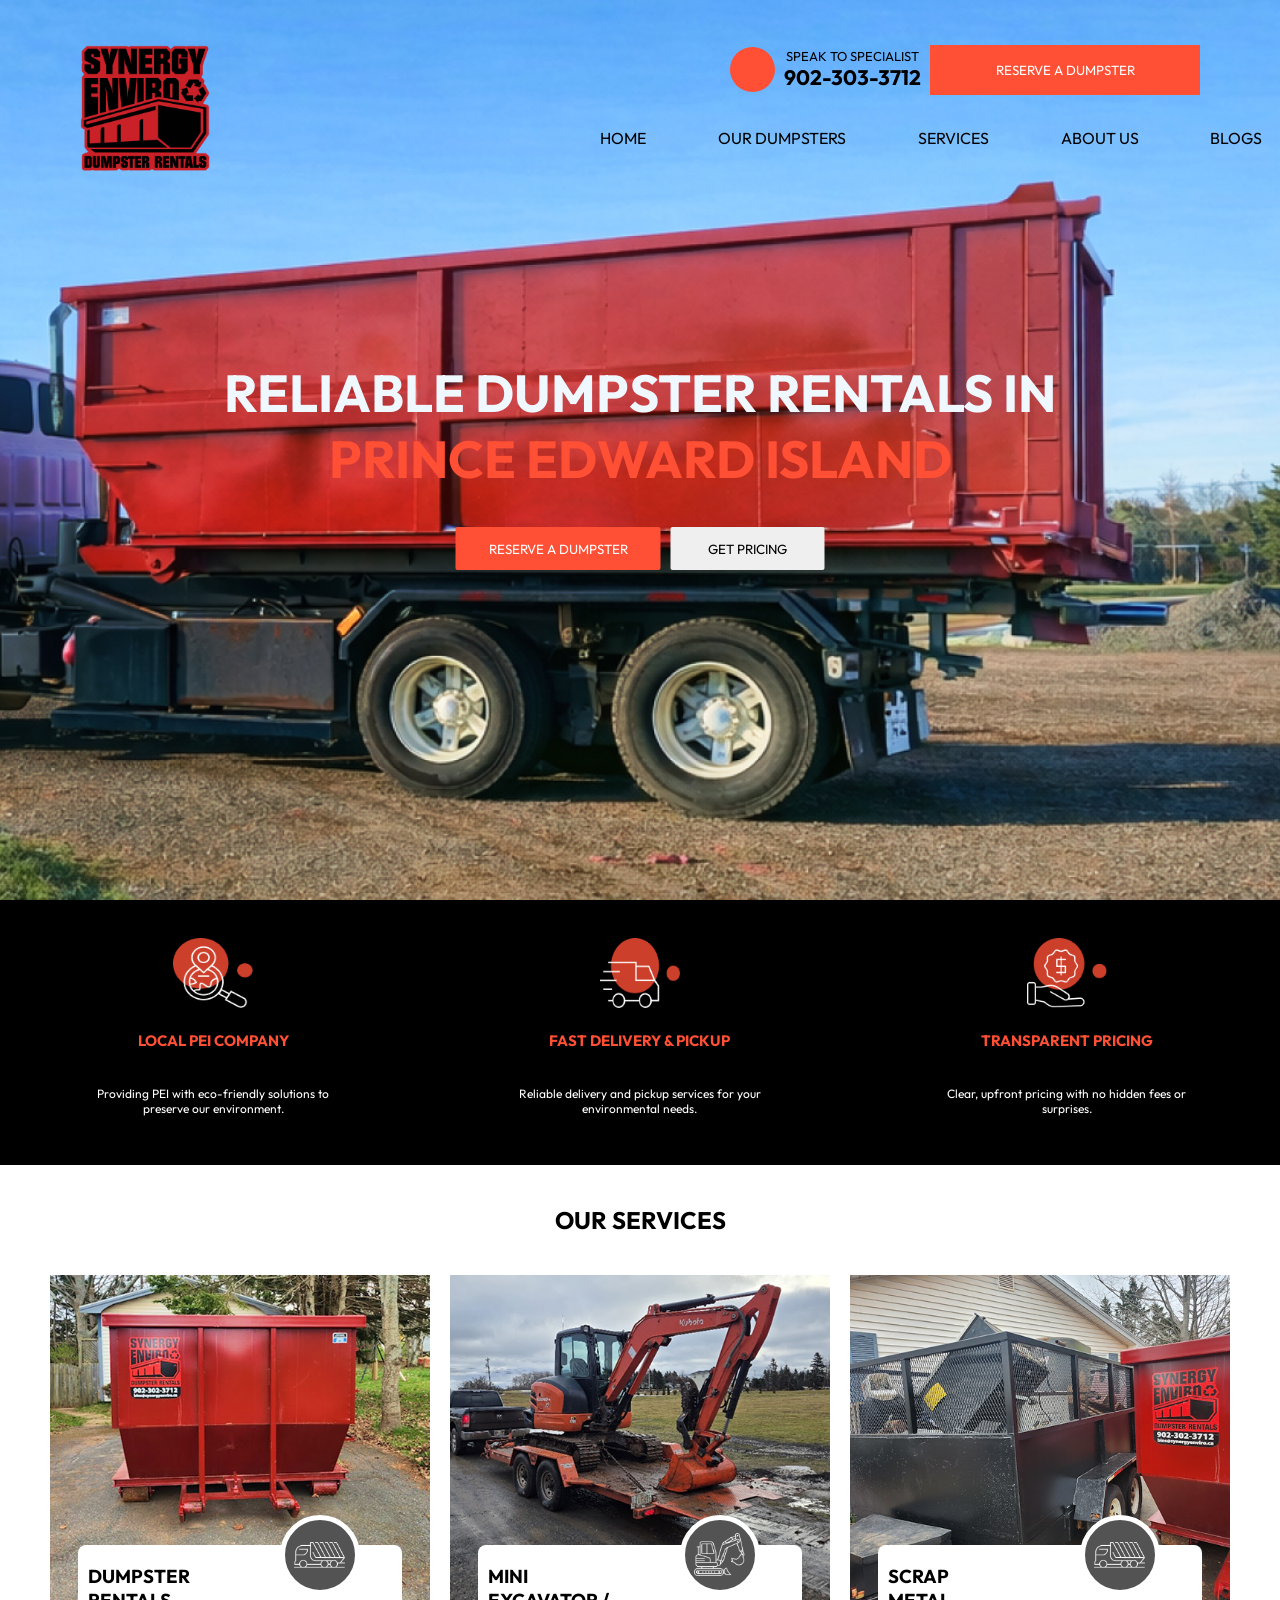
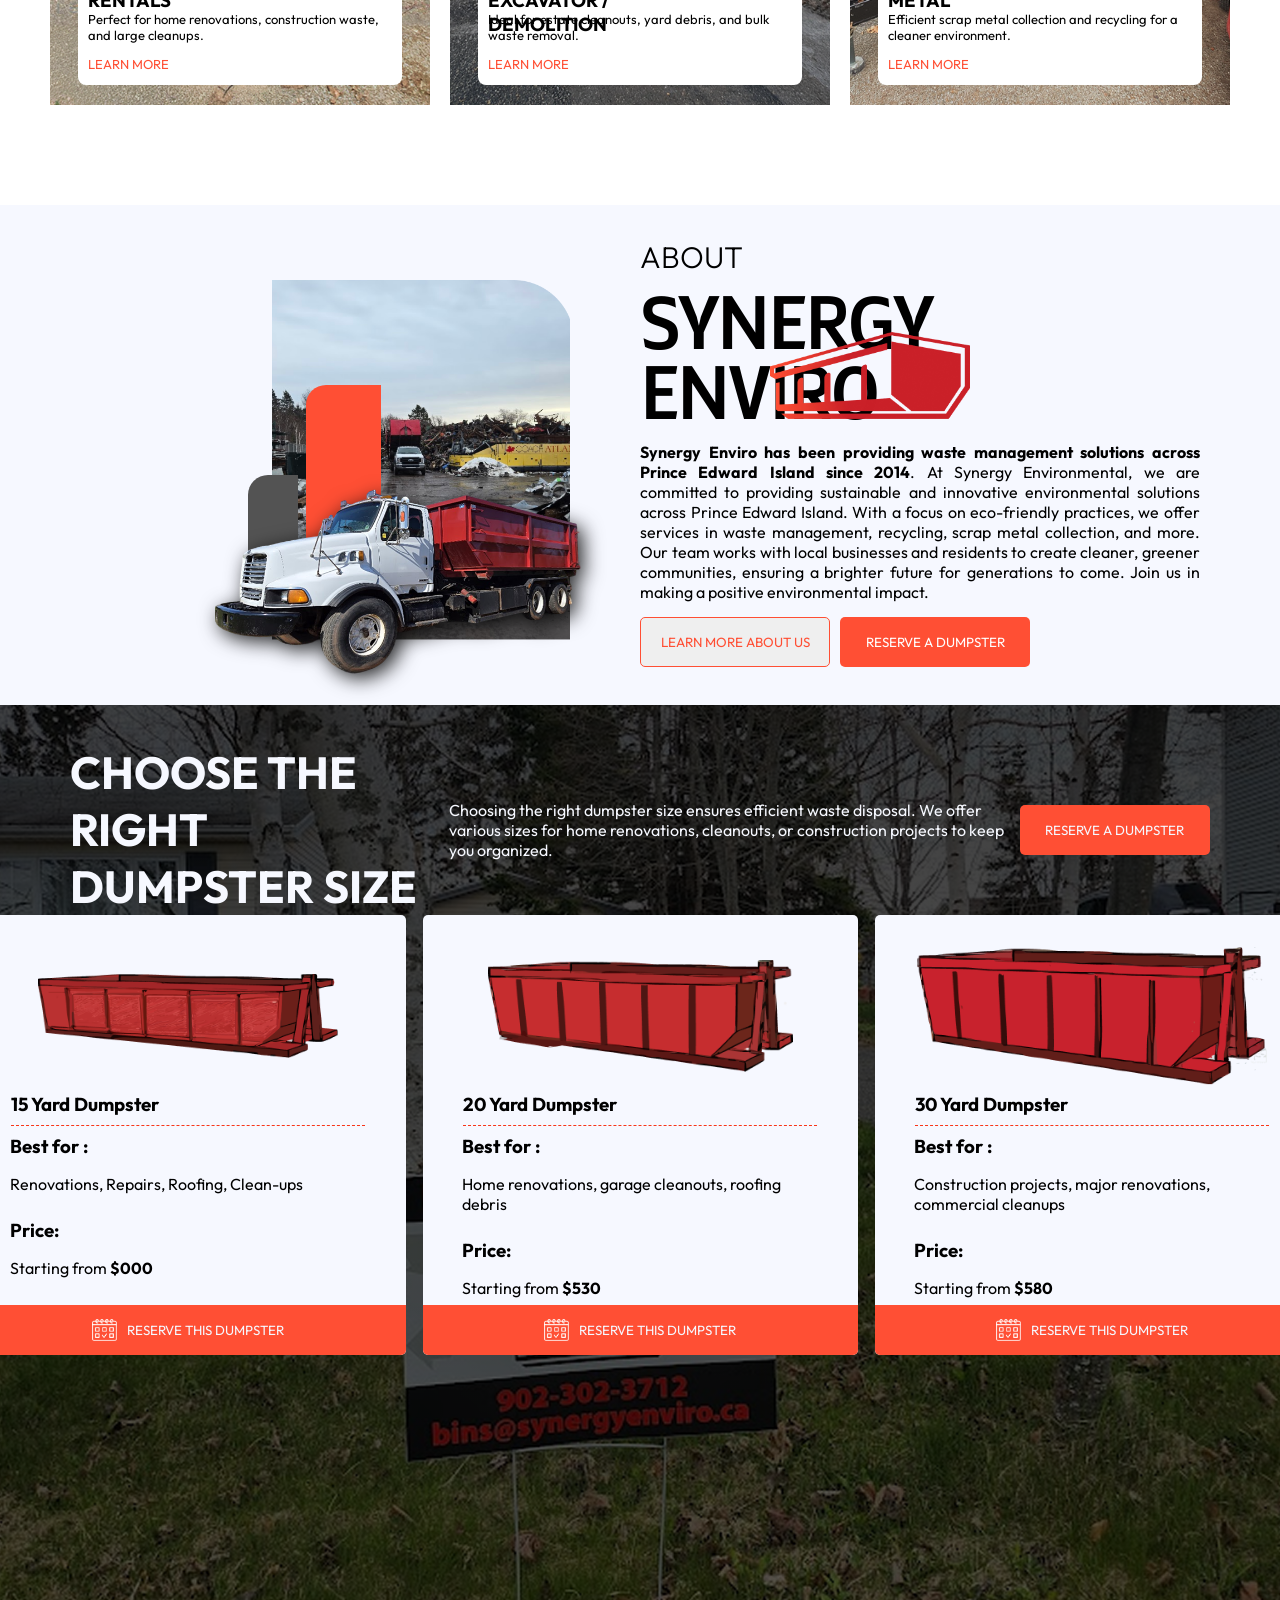
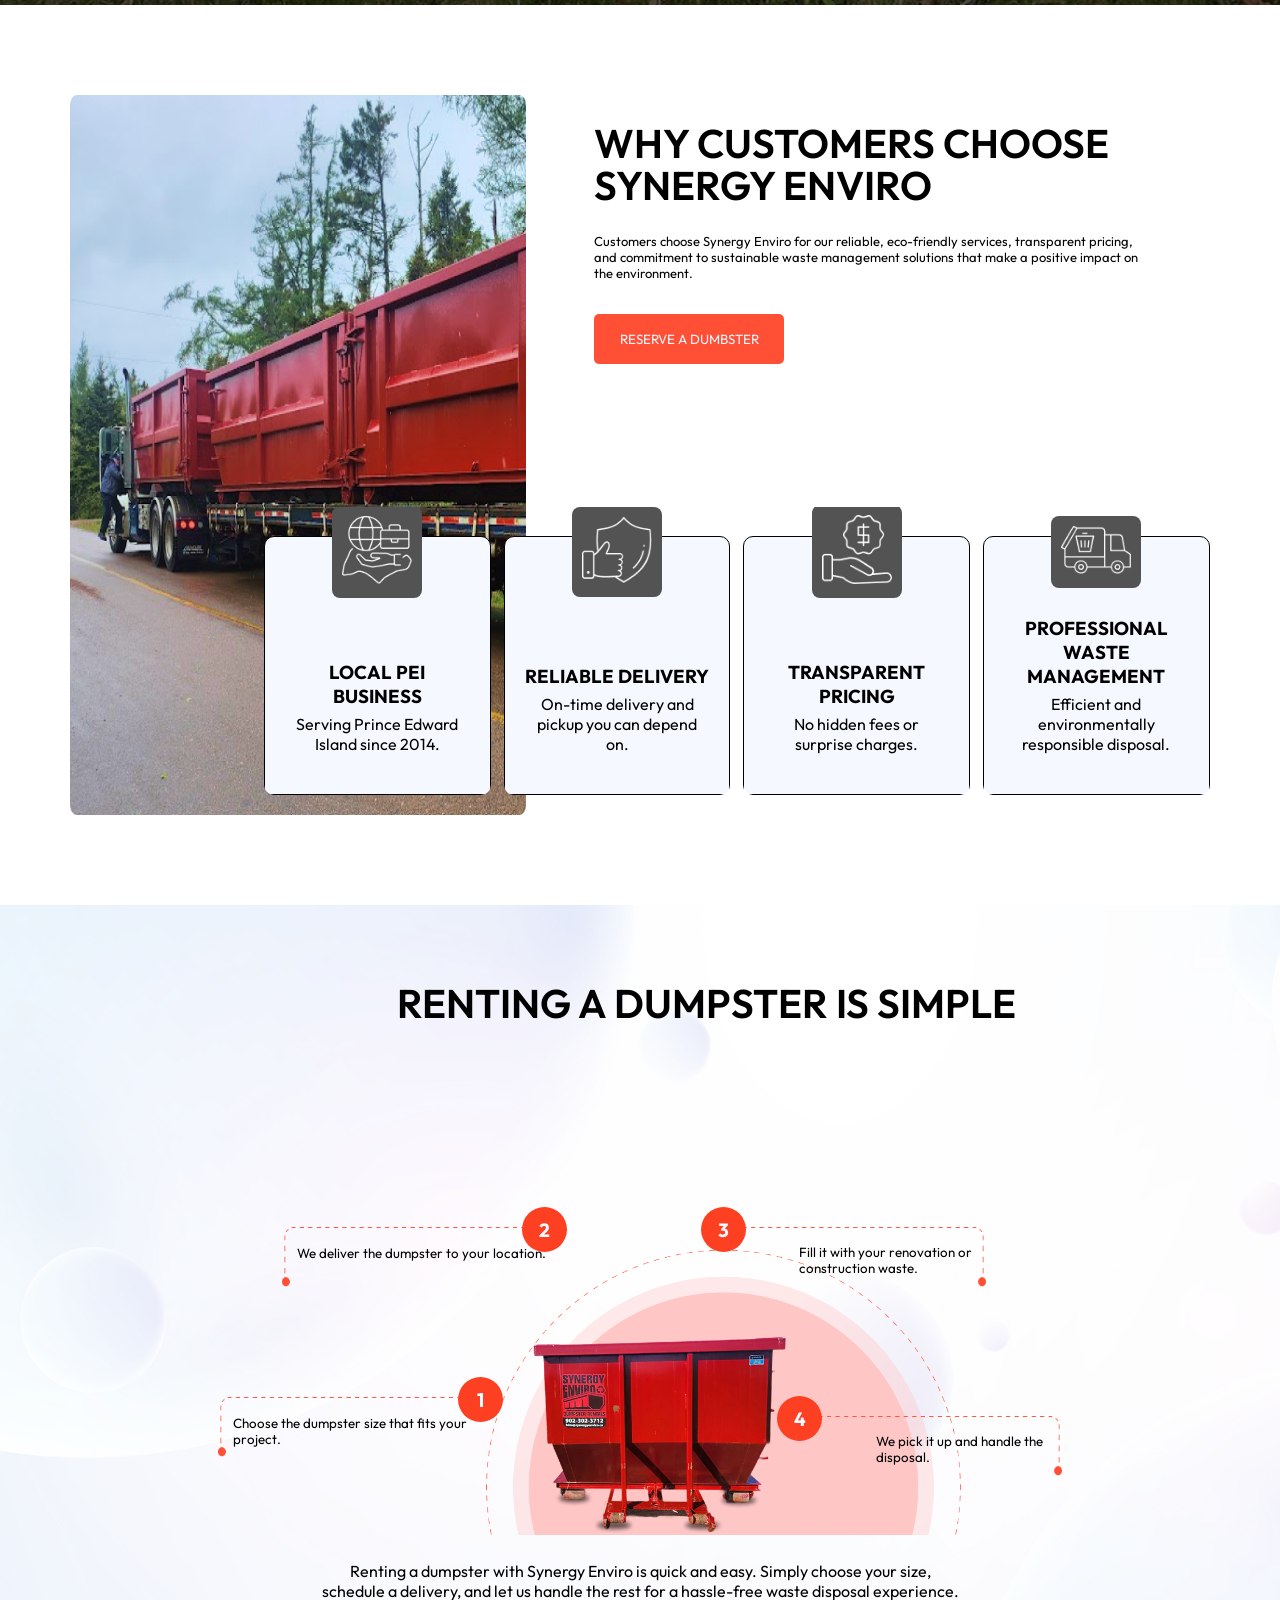
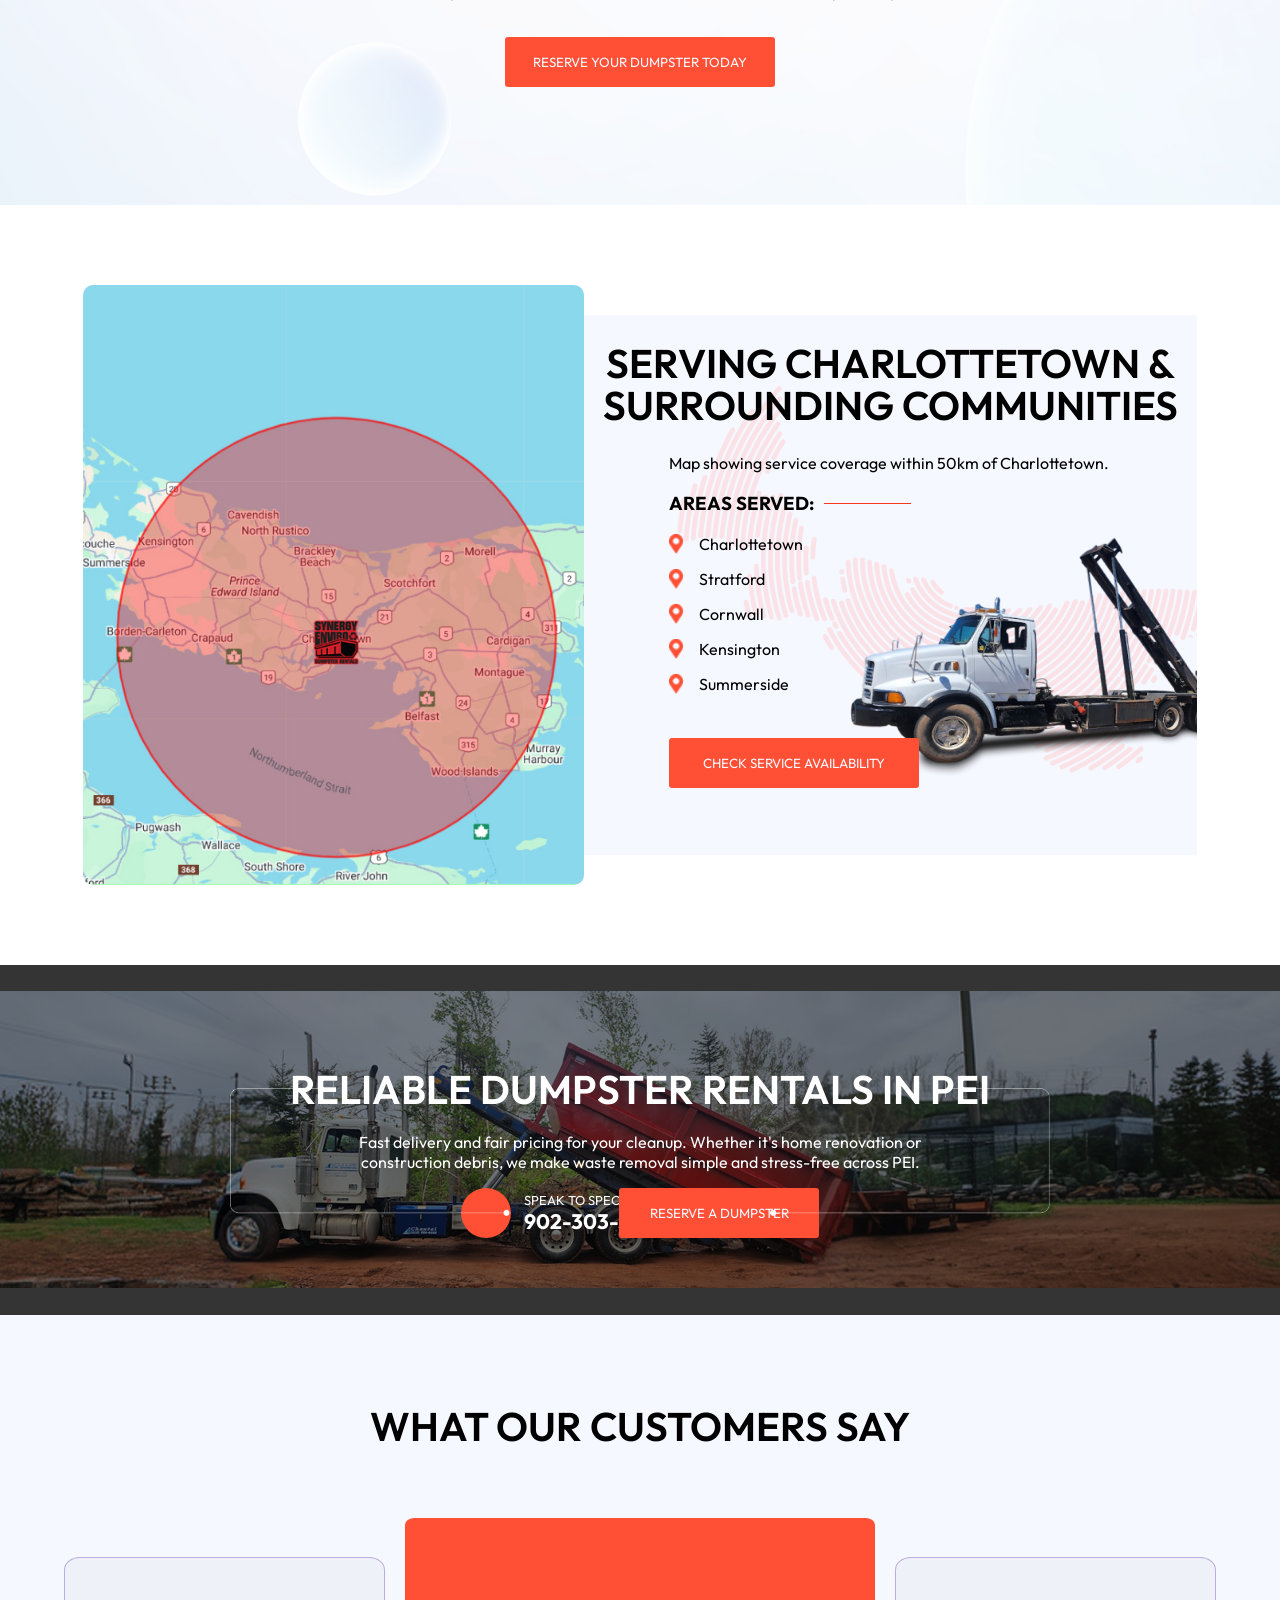
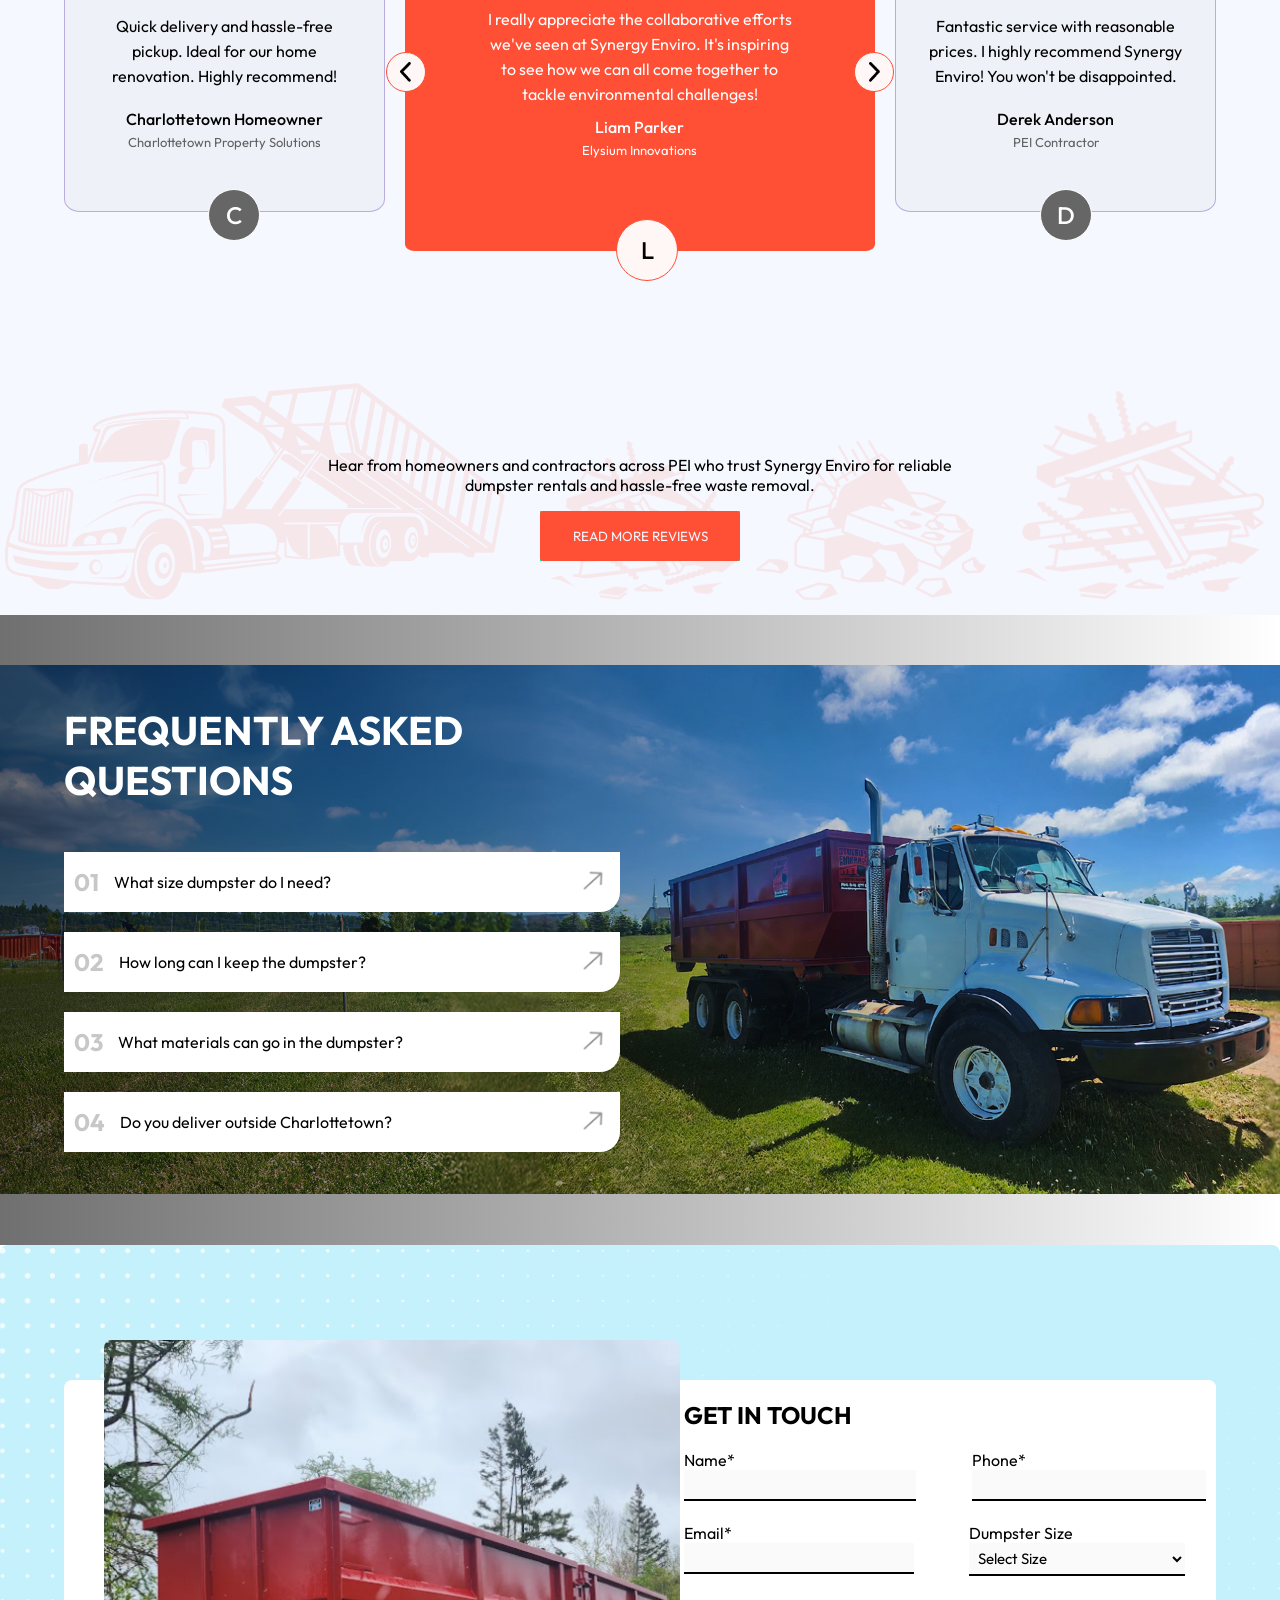
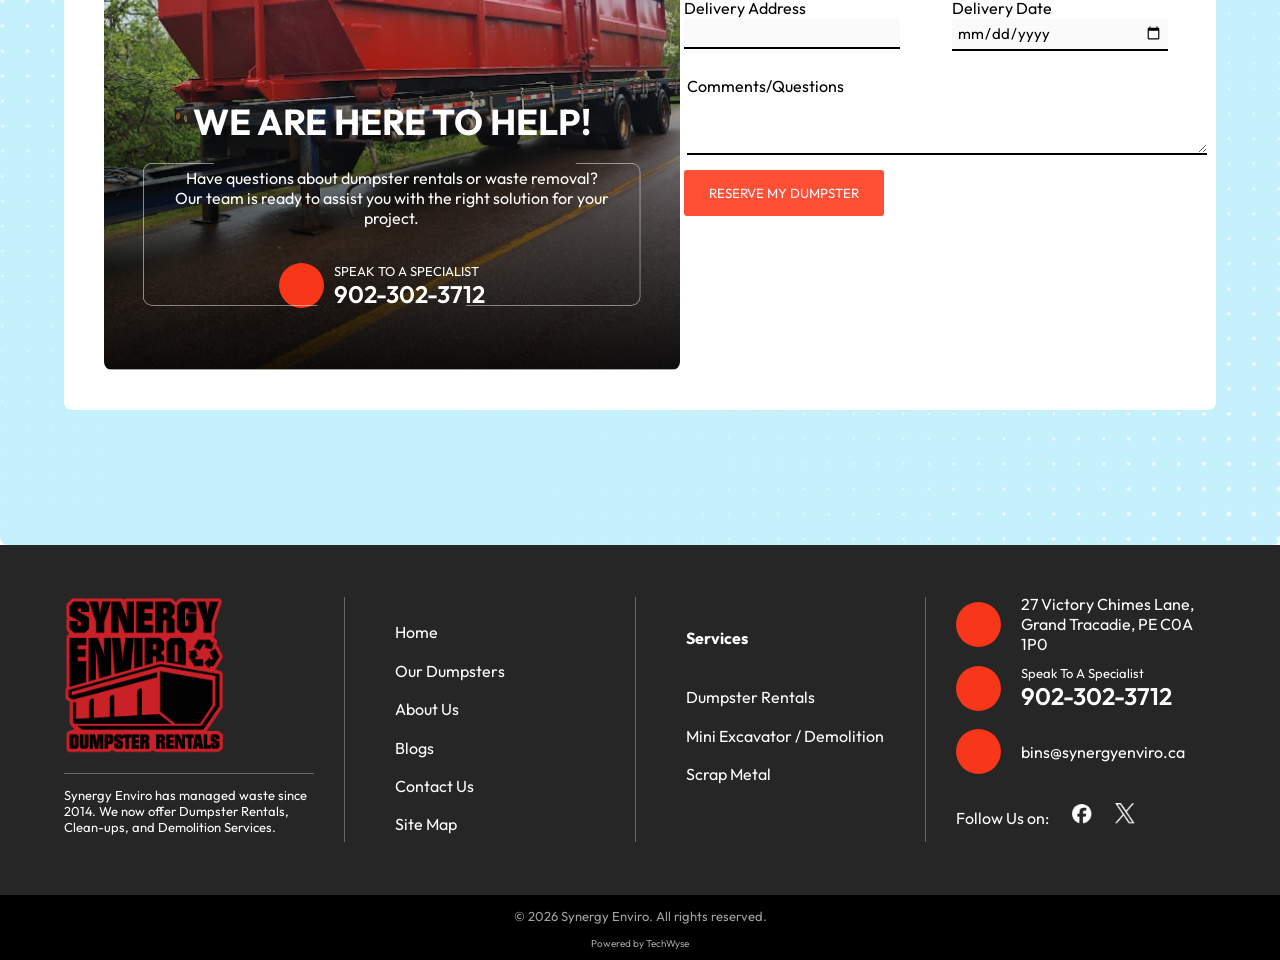
==== index.html @ ca53fe49 "initial Commit" ====
<!DOCTYPE html>
<html lang="en">
<head>
    <meta charset="UTF-8">
    <meta name="viewport" content="width=device-width, initial-scale=1.0">
    <title>Synergy Env</title>
    <link rel="stylesheet" href="./style.css">
    <link rel="stylesheet" href="https://cdnjs.cloudflare.com/ajax/libs/font-awesome/7.0.1/css/all.min.css" integrity="sha512-2SwdPD6INVrV/lHTZbO2nodKhrnDdJK9/kg2XD1r9uGqPo1cUbujc+IYdlYdEErWNu69gVcYgdxlmVmzTWnetw==" crossorigin="anonymous" referrerpolicy="no-referrer" />
    
    <!-- google fonts -->
 <link rel="preconnect" href="https://fonts.googleapis.com">
<link rel="preconnect" href="https://fonts.gstatic.com" crossorigin>
<link href="https://fonts.googleapis.com/css2?family=Alfa+Slab+One&family=Anton&family=Archivo+Black&family=Barlow+Condensed:ital,wght@0,100;0,200;0,300;0,400;0,500;0,600;0,700;0,800;0,900;1,100;1,200;1,300;1,400;1,500;1,600;1,700;1,800;1,900&family=Bebas+Neue&family=Caprasimo&family=Caveat:wght@400..700&family=EB+Garamond:ital,wght@0,400..800;1,400..800&family=Emblema+One&family=Gabriela&family=Goblin+One&family=Holtwood+One+SC&family=Imbue:opsz,wght@10..100,100..900&family=Intel+One+Mono:ital,wght@0,300..700;1,300..700&family=Josefin+Sans:ital,wght@0,100..700;1,100..700&family=Jost:ital,wght@0,100..900;1,100..900&family=Libertinus+Math&family=Libre+Baskerville:ital,wght@0,400;0,700;1,400&family=Lilita+One&family=Mako&family=Outfit:wght@100..900&family=Poller+One&family=Raleway:ital,wght@0,100..900;1,100..900&family=Rammetto+One&family=Sevillana&display=swap" rel="stylesheet"></head>
<body>
    <div class="main">
      <div class="home">
            <div class="frame">
                <img src="./imgSrc/Frame.png" alt="logo">
            </div>
            <div class="phone">
              <a href="tel: 902-303-3712"> <div class="logo">
                     <i class="phoneIcon fa-solid fa-phone"></i>
                </div></a> 
                <div class="phoneContent">
                     <div class="content1 ucase">SPEAK TO SPECIALIST</div>
                     <div class="content2" ><a href="tel: 902-303-3712"> 902-303-3712</a></div>
                </div>
            </div>
            <div class="reserveDum">
                <button class="ucase">RESERVE A DUMPSTER</button>
                 <div class="menuIcon" onclick="openMenu()">
        <i class="fa-solid fa-bars"></i>
    </div>
            </div>
           
            <div class="navList"  id="navList">
                <ul class="ulList">
                      <li><a href=""> HOME</a></li>
                <li> <a href="">OUR DUMPSTERS</a></li>
                <li> <a href="">SERVICES</a></li>
                <li><a href="">ABOUT US</a></li>
                <li><a href="">BLOGS</a></li>
                <li><a href="">CONTACT US</a></li>
                </ul>
               
            </div>
<div class="sideMenu" id="sideMenu">

    <div class="closeBtn" onclick="closeMenu()">
        ✕
    </div>

    <ul>
        <li><a href="">HOME</a></li>
        <li><a href="">OUR DUMPSTERS</a></li>
        <li><a href="">SERVICES</a></li>
        <li><a href="">ABOUT US</a></li>
        <li><a href="">BLOGS</a></li>
        <li><a href="">CONTACT US</a></li>
    </ul>

</div>

            <div class="mainHeading">
                <h1 class="ucase">Reliable Dumpster Rentals in <br><span style="color:#FF4F34;">Prince Edward Island</span> </h1>
                <div class="mbtn ucase">
                    <button class="mainbtn mainbtn1">RESERVE A DUMPSTER</button><button class="mainbtn mainbtn2">GET PRICING</button>
                </div>
            </div>
        </div>
        <div class="row2">
            
            <div class="row2item item1">
                <img  src="./imgSrc/Group 506.png" alt="">
                <h3>LOCAL PEI COMPANY</h3>
                <p>Providing PEI with eco-friendly solutions to preserve our environment.</p>
            </div>
            <div class="row2item item2">
                <img src="./imgSrc/Group 508.png" alt="">
                <h3>Fast Delivery & Pickup</h3>
                <p>Reliable delivery and pickup services for your environmental needs.</p>
            </div>
            <div class="row2item">
                <img src="./imgSrc/Group 510.png" alt="">
                <h3>Transparent Pricing</h3>
                <p>Clear, upfront pricing with no hidden fees or surprises.</p>
            </div>

        </div>

        <!-- -----Row3----- -->

        <div class="row3">
            <h2 class="ucase">Our Services</h2>
            <div class="row3item">
                <div class="row3items row3item1">
                     <div class="row3content content1">
                            <div class="row3heading ucase">
                                <h3>Dumpster Rentals</h3>
                            </div>
                            <p style="padding-right: 5px; padding-top: 13px;">Perfect for home renovations, construction waste, and large cleanups.</p>
                             
                            <a class="ucase" href="" style="text-decoration: none; color: #FF4F34;">Learn More <i class="fa-solid fa-arrow-right"></i> </a>
                     </div>    
                     <div class="circle circle1">
                           <img src="./imgSrc/Vector.png" alt="">
                     </div>
                </div>
                <div class="row3items row3item2"> 
                    <div class="row3content content1">
                            <div class="row3heading ucase">
                                <h3>Mini Excavator / Demolition</h3>
                            </div>
                            <p style="padding-right: 5px; padding-top: 13px;">Ideal for estate cleanouts, yard debris, and bulk waste removal.</p>
                             
                            <a class="ucase" href="" style="text-decoration: none; color: #FF4F34;">Learn More <i class="fa-solid fa-arrow-right"></i> </a>
                     </div>    
                     <div class="circle circle2">
                           <img src="./imgSrc/Group.png" alt="">
                     </div>
                </div>
                <div class="row3items row3item3">
                    <div class="row3content content1">
                            <div class="row3heading ucase">
                                <h3>Scrap Metal</h3>
                            </div>
                            <p style="padding-right: 5px; padding-top: 13px;">Efficient scrap metal collection and recycling for a cleaner environment.</p>
                             
                            <a class="ucase" href="" style="text-decoration: none; color: #FF4F34;">Learn More <i class="fa-solid fa-arrow-right"></i> </a>
                     </div>    
                     <div class="circle circle3">
                           <img src="./imgSrc/Vector.png" alt="">
                     </div> </div>
            </div>

        </div>

           <!-- -----Row 4----- -->

           <div class="row4">

            <div class="section1">

                <div class="img1">

                </div>
                <div class="img2">
                    <img src="./imgSrc/20240702_165039 1.png" width="100%" height="330px" alt="track">
                </div>
                <div class="bar1"></div>
                <div class="bar2"></div>

            </div>
            <div class="section2">
                   
                <div class="section2Content">
                    <h1 class="ucase" style="font-weight:300; font-size:30px;">About</h1>
                    <h1 class="makoHeading">SYNERGY <br> ENVIRO</h1>
                    <img src="./imgSrc/Group 523.png" alt="">
                    <div>
                        <p> <b>Synergy Enviro has been providing waste management solutions across
Prince Edward Island since 2014</b>. At Synergy Environmental, we are committed to providing sustainable and innovative environmental solutions across Prince Edward Island. With a focus on eco-friendly practices, we offer services in waste management, recycling, scrap metal collection, and more. Our team works with local businesses and residents to create cleaner, greener communities, ensuring a brighter future for generations to come. Join us in making a positive environmental impact.</p>
                    </div>
                    <div class="section2btns">
                        <button class="ucase section2btn section2btn1">Learn More about us</button>
                        <button class="ucase section2btn section2btn2">Reserve a dumpster</button>
                    </div>

                </div>

            </div>

           </div>

           <!-- ----ROW5--- -->
      <div class="row5">

        <div class="row5Section1">

            <div class="item1"><h1 class="ucase" style="font-size: 45px;">Choose the Right Dumpster Size</h1></div>
            <div class="item2"><p>Choosing the right dumpster size ensures efficient waste disposal. We offer various sizes for home renovations, cleanouts, or construction projects to keep you organized.</p></div>
            <div class="item3"><button class="btn">Reserve a Dumpster</button></div>

        </div>

        <div class="row5Section2">
            
            <div class="item item1">
                <div class="topSection">
                    <img src="./imgSrc/Group 526.png" alt="">
                    <h3>15 Yard Dumpster</h3>
                </div>
                <hr>
                <div class="bottomSection">
                    <div class="subbottomSection">
                        <div><h3>Best for :</h3>
                    <p>Renovations, Repairs, Roofing, Clean-ups</p></div>
                    <div><h3>Price:</h3>
                    <p>Starting from <span style="font-weight: bolder;"> $000</span></p></div>
                    </div>
                </div>
                <button><img src="./imgSrc/Vector (1).png" width="25px" alt=""> RESERVE THIS DUMPSTER</button>
            </div>
            <div class="item item2">
                 <div class="topSection">
                    <img src="./imgSrc/Group 530.png" style="width: 305px;" alt="">
                    <h3>20 Yard Dumpster</h3>
                </div>
                <hr>
                <div class="bottomSection">
                    <div class="subbottomSection">
                        <div><h3>Best for :</h3>
                    <p>Home renovations, garage cleanouts, roofing debris</p></div>
                    <div><h3>Price:</h3>
                    <p>Starting from <span style="font-weight: bolder;"> $530</span></p></div>
                    </div>
                </div>
                 <button><img src="./imgSrc/Vector (1).png" width="25px" alt="">RESERVE THIS DUMPSTER</button>
            </div>
            <div class="item item3">
                 <div class="topSection">
                    <img src="./imgSrc/Group 533.png" style="width: 350px;" alt="">
                    <h3>30 Yard Dumpster</h3>
                </div>
                <hr>
                <div class="bottomSection">
                    <div class="subbottomSection">
                        <div><h3>Best for :</h3>
                    <p>Construction projects, major renovations, commercial cleanups</p></div>
                    <div><h3>Price:</h3>
                    <p>Starting from <span style="font-weight: bolder;"> $580</span></p></div>
                    </div>
                </div>
                 <button><img src="./imgSrc/Vector (1).png" width="25px" alt="">RESERVE THIS DUMPSTER</button>
            </div>
        </div>
        
      </div>

        <!-- ----ROW6--- -->
         <div class="row6">

            <div class="row6in">
                <div class="left">
                    <img src="./imgSrc/Mask group (1).png" alt="">
                </div>
                <div class="right">
                    <div class="rightSub">
                        <h1 class="ucase" style="line-height: 42px; letter-spacing: 0%; font-size: 40px; font-weight: 600;">Why Customers Choose Synergy Enviro</h1>
                        <p style="font-weight: 400; font-size: small;">Customers choose Synergy Enviro for our reliable, eco-friendly services, transparent pricing, and commitment to sustainable waste management solutions that make a positive impact on the environment.</p>
                    <button class="ucase btn">Reserve a Dumbster</button>
                    </div>

                </div>

                <div class="cols4">
                    <div class="col4">
                        <div class="imgLogo"><div class="imgLogoSub"><img width="70px" src="./imgSrc/Group (1).png" alt="icon1"></div></div>
                        <div class="bottom">
                            <div class="content">
                                <h3 class="ucase">Local PEI Business</h3>
                                <p style="text-align: center;">Serving Prince Edward Island since 2014.</p>
                            </div>
                        </div>
                    </div>
                    <div class="col4"><div class="imgLogo"><div class="imgLogoSub"><img width="70px" src="./imgSrc/Frame (1).png" alt="icon1"></div></div>
                        <div class="bottom">
                            <div class="content">
                                <h3 class="ucase">Reliable Delivery</h3>
                                <p style="text-align: center;">On-time delivery and pickup you can depend on.</p>
                            </div>
                        </div></div>
                    <div class="col4"><div class="imgLogo"><div class="imgLogoSub"><img width="70px" src="./imgSrc/Group 505.png" alt="icon1"></div></div>
                        <div class="bottom">
                            <div class="content">
                                <h3 class="ucase">Transparent Pricing</h3>
                                <p style="text-align: center;">No hidden fees or surprise charges.</p>
                            </div>
                        </div></div>
                    <div class="col4"><div class="imgLogo"><div class="imgLogoSub"><img width="70px" src="./imgSrc/Group 535.png" alt="icon1"></div></div>
                        <div class="bottom">
                            <div class="content">
                                <h3 class="ucase">Professional Waste 
Management</h3>
                                <p style="text-align: center;">Efficient and environmentally responsible disposal.</p>
                            </div>
                        </div></div>
                </div>

            </div>

         </div>

         <!-- ----ROW7--- -->
          <div class="row7">
            <div class="top">
                <h1 class="ucase" style="line-height: 42px; letter-spacing: 0%; font-size: 40px; font-weight: 600;">Renting a Dumpster is Simple</h1>
                <img class="img1" src="./imgSrc/Mask group (2).png" width="1100px" alt="">
                <img class="img2" src="./imgSrc/Group 543.png" width="270px" alt="">
                <div class="box box1">
                    <img style="padding-top: 20px;" src="./imgSrc/Group 540.png" width="250" height="60" alt="">
                
                    <p class="p1">Choose the dumpster size that fits your project.</p>
                
                    <div class="circle">1</div>
                </div>

                <div class="box box2">
                    <img style="padding-top: 20px;" src="./imgSrc/Group 540.png" width="250" height="60" alt="">
                
                    <p class="p1">We deliver the dumpster to your location.</p>
                
                    <div class="circle">2</div>
                </div>

                <div class="boxx box3">
                    <img style="padding-top: 20px;" src="./imgSrc/Group 541.png" width="250" height="60" alt="">
                
                    <p class="p2">Fill it with your renovation or construction waste.</p>
                
                    <div class="circle2">3</div>
                </div>
                <div class="boxx box4">
                    <img style="padding-top: 20px;" src="./imgSrc/Group 541.png" width="250" height="60" alt="">
                
                    <p class="p2">We pick it up and handle the disposal.</p>
                
                    <div class="circle2">4</div>
                </div>
                      
                    <img src="" alt="">
                <img src="" alt="">
            </div>
            <div class="bottom">
                <div class="content">
                <p style="text-align: center;">Renting a dumpster with Synergy Enviro is quick and easy. Simply choose your size, schedule a delivery, and let us handle the rest for a hassle-free waste disposal experience.</p>

                </div>
                <button>Reserve Your Dumpster Today</button>
            </div>
          </div>

          <!-- --ROW8-- -->
           <div class="row8">
            <div class="left">
            
            </div>
            <div class="right">
                  <div><h1 class="ucase" style="line-height: 42px; text-align: center; letter-spacing: 0%; font-size: 40px; font-weight: 600;">Serving Charlottetown & Surrounding Communities</h1></div>
                    <div class="content"><p>Map showing service coverage within 50km of Charlottetown.</p>
                    <div>
                        <h3 class="ucase with-line">Areas Served:</h3>
                        <ul  class="custom-list">
                            <li>Charlottetown</li>
                            <li>Stratford</li>
                            <li>Cornwall</li>
                            <li>Kensington</li>
                            <li>Summerside</li>
                        </ul>
                    </div>
                    <button>Check Service Availability</button>
                    </div>
                </div>
           </div>

           <!-- --ROW9--- -->
            <div class="row9">
                <h1 class="ucase" style="line-height: 42px; text-align: center; letter-spacing: 0%; font-size: 40px; font-weight: 600;">Reliable Dumpster Rentals in PEI</h1>
                <div style="width: 45%; text-align: center;"><p>Fast delivery and fair pricing for your cleanup. Whether it's home renovation or construction debris, we make waste removal simple and stress-free across PEI.</p>
</div>
<div class="bottomDiv">
     <div class="phone">
                <div class="logo">
                     <i class="phoneIcon fa-solid fa-phone"></i>
                </div>
                <div class="phoneContent">
                     <div class="content1 ucase">SPEAK TO SPECIALIST</div>
                     <div class="content2">902-303-3712</div>
                </div>
            </div>
    <button class="ucase">Reserve a Dumpster</button>
</div>

<div class="bottomImg1"> <img src="./imgSrc/Group 970.png" width="280px" alt="">
</div>
<div class="bottomImg2"> <img src="./imgSrc/Group 971.png" width="280px" alt=""> </div>

            </div>

  <!-- ---ROW 10--- -->
            <div class="row10">
 
                <div class="content">
                    <h3 class="ucase" style="line-height: 42px; margin-top: 0%; text-align: center; letter-spacing: 0%; font-size: 40px; font-weight: 600;">What Our Customers Say</h3>
                    <div class="mainContent">
                        <div class="side left" style="display: flex;flex-direction: column; gap: 0; justify-content: center; align-items: center;">
                            <p style="text-align: center; width: 85%; margin: 0; line-height: 25px; margin-bottom: 10px;">Quick delivery and hassle-free pickup.
Ideal for our home renovation.
Highly recommend!</p>
                             <p style="font-weight: 500; margin:10px 0 0 0;">Charlottetown Homeowner</p>
                             <p style="font-size: small; margin: 5px 0; color:#616161;
;">Charlottetown Property Solutions</p>
                             <div class="circleBottom">
                                <p style="font-size: x-large; font-weight: 500; color: rgb(255, 255, 255);">C</p>
                             </div>
                            
                        </div>
                        <div class="middle" style="display: flex;flex-direction: column; gap: 0; justify-content: center; align-items: center;">

                            <p style="text-align: center; width: 65%; margin: 0; line-height: 25px;">I really appreciate the collaborative efforts we've seen at Synergy Enviro. It's inspiring to see how we can all come together to tackle environmental challenges!</p>
                             <p style="font-weight: 500; margin:10px 0 0 0;">Liam Parker</p>
                             <p style="font-size: small; margin: 5px 0;">Elysium Innovations</p>
                             <div class="circleBottom">
                                <p style="font-size: x-large; font-weight: 500; color: black;">L</p>
                             </div>
                             <div class=" circleleft"><img src="./imgSrc/Vector 26.png" alt=""></div>
                             <div class="circleright"><img src="./imgSrc/Vector 26 (1).png" alt=""></div>
                        </div>
                        <div class="side right" class="side left" style="display: flex;flex-direction: column; gap: 0; justify-content: center; align-items: center;">

                            <p style="text-align: center; width: 85%; margin: 0; line-height: 25px; margin-bottom: 10px;">Fantastic service with reasonable prices.
I highly recommend Synergy Enviro!
You won't be disappointed.</p>
                             <p style="font-weight: 500; margin:10px 0 0 0;">Derek Anderson</p>
                             <p style="font-size: small; margin: 5px 0; color:#616161;
;">PEI Contractor</p>
                             <div class="circleBottom">
                                <p style="font-size: x-large; font-weight: 500; color: rgb(255, 255, 255);">D</p>
                             </div>
                        </div>
                    </div>
                </div>

                <img class="img1" src="./imgSrc/Group 1074 (1).png" alt="" width="500px" >
                <img class="img2" src="./imgSrc/Group (5).png" alt="" width="190px" >
                <img class="img3" src="./imgSrc/Group (4).png" alt="" width="230px" >
                <img class="img4" src="./imgSrc/Group (6).png" alt="" width="250px" >

                <div class="bottomContent">
                    <p style="text-align: center;">Hear from homeowners and contractors across PEI who trust Synergy Enviro for reliable dumpster rentals and hassle-free waste removal.</p>
                    <div style="background-color: rgb(0, 255, 170);">
                         <button class="ucase">Read More Reviews</button>
                    </div>
                </div>


            </div>
    

<!-- --- Row 11 --- -->
 <div class="row11">
<div class="content">
    <div class="rows faq-item">
        <h1 class="ucase">Frequently Asked Questions</h1>
        <div class=" row row1  question1">
            <div class="content" style="display: flex; justify-content: start; align-items: center; gap:15px">
                <h2 style="color: #00000038;">01</h2>
                <p >What size dumpster do I need?</p>
            </div>
              <img class="normal" src="./imgSrc/Arrow 8.png" alt="" width="35px">
            <img  class="hoverImg" src="./imgSrc/Arrow 7.png" alt="" width="35px">
              
    
        </div>
        <div class=" row answer1" style="background-color: transparent;">
            <p style="width: 550px; color: #ffffff;">The right size depends on your project and the amount of waste. Our
                team can help you choose the best dumpster for your needs.</p>
        </div>
        <div class=" row question2">
            <div class="content" style="display: flex; justify-content: start; align-items: center; gap:15px">
                <h2 style="color: #00000038;">02</h2>
                <p>How long can I keep the dumpster?</p>
            </div>
            <img  class="hoverImg" src="./imgSrc/Arrow 7.png" alt="" width="35px">
                <img class="normal" src="./imgSrc/Arrow 8.png" alt="" width="35px">
        </div>
         <div class=" row answer2" style="background-color: transparent;">
            <p style="width: 550px; color: #ffffff;">You can keep the dumpster for the duration of your project. We offer flexible rental periods and can arrange extensions if needed.</p>
        </div>

        <div class=" row question3">
            <div class="content" style="display: flex; justify-content: start; align-items: center; gap:15px">
                <h2 style="color: #00000038;">03</h2>
                <p>What materials can go in the dumpster?</p>
            </div>
            <img  class="hoverImg" src="./imgSrc/Arrow 7.png" alt="" width="35px">
                <img class="normal" src="./imgSrc/Arrow 8.png" alt="" width="35px">
        </div>
        <div class=" row answer3" style="background-color: transparent;">
            <p style="width: 550px; color: #ffffff;">Most household, construction, and renovation waste can go in the dumpster. Certain hazardous materials may not be allowed, so contact our team.</p>
        </div>

        <div class=" row question4">
            <div class="content" style="display: flex; justify-content: start; align-items: center; gap:15px">
                <h2 style="color: #00000038;">04</h2>
                <p>Do you deliver outside Charlottetown?</p>
            </div>
          <img  class="hoverImg" src="./imgSrc/Arrow 7.png" alt="" width="35px">
                <img class="normal" src="./imgSrc/Arrow 8.png" alt="" width="35px">
        </div>
        <div class=" row answer4" style="background-color: transparent;">
            <p style="width: 550px; color: #ffffff;">Yes, we provide dumpster delivery services in Charlottetown and surrounding areas. Contact us to confirm availability in your location.</p>
        </div>
    </div>
    
          

</div>
 </div>

 <!-- --- Row 12 --- -->
 <div class="row12">
      
    <div class="content">
        <div class="col1">
            <div class="imgSection">
                <div class="imgContent">
                    <h1 style="font-size: 36px" class="ucase">We Are Here to Help!</h1>
                    <p style="text-align: center; margin: 0; width:85%">Have questions about dumpster rentals or waste removal? Our team
                        is ready to assist you with the right solution for your project.</p>
                    <div class="two" style="display: flex;align-items: center;justify-content: center; margin-right: -30px; margin-top: 30px;">
                        <div class="round"><i style="font-size: 20px; color: #FFFFFF;" class="fa-solid fa-phone"></i></div>
                        <div style="display: flex; flex-direction: column;">
                
                            <p class="ucase" style="margin: 0; margin-left: 10px; color: #ffffff; font-size: small; width: 220px;">
                                Speak To A Specialist
                            </p>
                
                            <p style="margin: 0; margin-left: 10px; color: #ffffff; font-size: x-large; font-weight: 600;">
                                902-302-3712
                            </p>
                
                        </div>
                    </div>
                    <div class="rightVector">
                        <img src="./imgSrc/Vector right.png" width="175px" alt="">
                    </div>
                    <div class="leftVector">
                        <img src="./imgSrc/Vector left.png" width="175px" alt="">
                    </div>
                </div>
            </div>

 
         


        </div>
        <div class="col2">

            <section class="contact-section" style="padding-left: 40px;">
    <div class="form-container">
        <h1 class="ucase">Get In Touch</h1>
<div class="right-side">
 <form>
                            <div class="form-row">
                                <div class="form-group">
                                    <label>Name*</label>
                                    <input type="text" required>
                                </div>
                                <div class="form-group">
                                    <label>Phone*</label>
                                    <input type="tel" required>
                                </div>
                            </div>
                            <div class="form-row">
                                <div class="form-group">
                                    <label>Email*</label>
                                    <input type="email" required>
                                </div>
                                <div class="form-group" style="width: 270px;">
                                    <label>Dumpster Size</label>
                                    <select>
                                        <option value="">Select Size</option>
                                        <option value="12yard">12 Yard</option>
                                        <option value="15yard">15 Yard</option>
                                        <option value="20yard">20 Yard</option>
                                    </select>
                                </div>
                            </div>
                            <div class="form-row">
                                <div class="form-group" style="width: 258px;">
                                    <label>Delivery Address</label>
                                    <input type="text">
                                </div>
                                <div class="form-group" style="width: 258px;">
                                    <label>Delivery Date</label>
                                    <input type="date">
                                </div>
                            </div>
                            <div class="form-group2">
                                <label>Comments/Questions</label>
                                <textarea class="form-question" rows="2"></textarea>
                            </div>
                            <button type="submit" class="btn ">RESERVE MY DUMPSTER</button>
                        </form>

        </div>
    </div>
</section>

        </div>

    </div>

    </div>
    

    <!-- ---Row 13--- -->
    <div class="row13">
        <div class="content">
            <div class="first">
                <div class="imgSection">
                    <img src="./imgSrc/Frame.png" alt="" width="160px">
                    <div class="line"></div>
                    <p style="width: 90%; font-size: small; color: #FFFFFF;">Synergy Enviro has managed waste since 2014. We now offer Dumpster Rentals, Clean-ups, and Demolition Services.</p>
                </div>
            </div>
            <div class="second">
                <ul>
                    <li><a href="">Home</a></li>
                    <li><a href="">Our Dumpsters</a></li>
                    <li><a href="">About Us</a></li>
                    <li><a href="">Blogs</a></li>
                    <li><a href="">Contact Us</a></li>
                     <li><a href="">Site Map</a></li>
                </ul>
            </div>
            <div class="Third">
                <ul>
                    <h4>Services</h4>
                    <li>Dumpster Rentals</li>
                    <li>Mini Excavator / Demolition</li>
                    <li>Scrap Metal</li>
                    
                </ul>
            </div>
            <div class="fourth">

                <div class="one">
                    <div class="round"><i style="font-size: 20px; color: #FFFFFF;" class="fa-solid fa-location-dot"></i>
                    
                    </div>
                    <p style="width: 70%; margin-left: 20px; color: #ffffff; font-size: medium;">27 Victory Chimes Lane, 
Grand Tracadie, PE C0A 1P0</p>
                </div>
                <div class="two">
                    <div class="round"><i style="font-size: 20px; color: #FFFFFF;" class="fa-solid fa-phone"></i></div>
                 <div style="display: flex; flex-direction: column;">
    
    <p style="margin: 0; margin-left: 20px; color: #ffffff; font-size: small;">
        Speak To A Specialist
    </p>

    <p style="margin: 0; margin-left: 20px; color: #ffffff; font-size: x-large; font-weight: 600;">
        902-302-3712
    </p>

</div>
                </div>
                <div class="three">
                    <div class="round"><i style="font-size: 20px; color: #FFFFFF;" class="fa-solid fa-envelope"></i></div>
                    <p style="width: 70%; margin-left: 20px; color: #ffffff; font-size: medium;"><a href="bins@synergyenviro.ca">bins@synergyenviro.ca</a></p>
                </div>
                <div class="four">
                    <p style="color: #ffffff;">Follow Us on: <a href=""><img style="margin-left: 20px;" width="20px" src="./imgSrc/fb.png" alt=""></a><a href=""> <img width="20px" style="margin-left: 20px;" src="./imgSrc/X.png" alt=""></a></p>
                </div>
            </div>

        </div>
    </div>



    <!-- ---- ROW 14 ---- -->
    <div class="row14">
        <div class="content">
            <p style="text-align: center; font-size: small;">© 2026 Synergy Enviro. All rights reserved.</p>
            <p style="text-align: center; font-size: x-small;">
Powered by TechWyse</p>
        </div>
    </div>


<script>

function openMenu(){

    document.getElementById("sideMenu").classList.add("active");
    console.log("clicked");
}
function closeMenu(){
    document
    .getElementById("sideMenu").classList.remove("active");
}

</script>

</body>

</html>
---- style.css ----
*{
    font-family: "Outfit", sans-serif;
}
.ucase{
    text-transform: uppercase;
}

body {
  margin: 0;
}

.main {
  width:100%;
  height:auto;
}
a{
    text-decoration: none;
    color: inherit;
}

.home {
  width: 100%;
  height: 100vh;

  background-color: #FF4F34;
  background-image: url("./imgSrc/Mask group.jpg");
  background-size: cover; 
  background-position:right;
  background-repeat: no-repeat;
}

.frame {
  position: absolute;
  top: 45px;
  left: 80px;
}

.frame img {
  width: 130px;
  height: auto;
}


.home .phone {
  position: absolute;
  top: 40px;
  right: 350px;   
  width: 200px;
  height: 58px;
  display: flex;
  align-items: center;
  padding: 0;
  display: flex;
}
.home .logo{
   background-color:#FF4F34;
   height: 45px;
   width: 45px;
   border-radius: 50%;
   display: flex;
   justify-content: center;
   align-items: center;
   color: white;
}
.home .phoneIcon{
    font-size: 20px;
}
.home .phoneContent{
  height: 100%;
  width:80%;
  display:flex;
  flex-direction: column;
  justify-content: center;
  align-items:center;

}
.content1{
    font-size: small;
}
.content2{
    font-size: 21px;
    font-weight:bolder;
}

.reserveDum {
  position: absolute;
  top: 45px;
  right: 80px;   
}

.reserveDum button {
  width: 270px;
  height: 50px;
  background: #FF4F34;
  color: #fff;
  border: none;
  cursor: pointer;
}
.reserveDum button:hover{
    background-color:#fb3b1e; ;
}
.navList{

    position: absolute;
    width: 870.5PX;
height: 20.6PX;
top: 111.85px;
left: 560.45px;
}
.ulList{
    display: flex;
justify-content: space-between;
gap:25px
}
li{
    list-style: none;
}
.ulList li:hover{
    text-decoration:2px underline #fb3c1edb ;
}
.mainHeading {
  position: absolute;
  top: 325px;
  font-size: 26px;
  color: aliceblue;
  width: 100%;
  max-width: 1177px;
  left: 50%;                
  transform: translateX(-50%);
  text-align: center;    
}
.mbtn{
    display: flex;
    justify-content: center;
    gap: 10px;
    height: 43.82px;
 
}
.mainbtn{
    height:100%;
    border-radius: 2px;
    border:none
}
.mainbtn1{
    background-color: #FF4F34;
    width:205px;
    color: #fff;
}
.mainbtn1:hover{
    background-color: #ff472b;
    border: 1px solid white;
}
.mainbtn2{
    width:153.36px;
}
.mainbtn2:hover{
    background-color: rgb(255, 255, 255);
    border: 2px solid #ff472b;
}


.navbar{
    display: flex;
    justify-content: space-between;
    align-items: center;

    padding: 20px;
    background-color: black;
}


/* MENU ICON */
 .sideMenu{
    display: none;
   }
.menuIcon{
    display: none;

    font-size: 30px;
    color: white;

    cursor: pointer;
}


@media (max-width: 1024px) {
.home {
  width: 100%;
  height: 100vh;
  background-color: #f0f0f0;
  background-image: url("./imgSrc/Mask group.jpg");
  background-size: cover; 
  background-position:center;
  background-repeat: no-repeat;
}
.frame {
  top: 50px;
  left: 50px;
}

.frame img {
  width: 100px;
  height: auto;
}
.home .phone {
  top: 50px;
  left: 600px;   
  width: 190px;
  height: 35px;
  display: flex;
  align-items: center;
  padding: 0;
  display: flex;
}
.home .logo{
   background-color:#FF4F34;
   height: 25px;
   width: 25px;
   border-radius: 50%;
   display: flex;
   justify-content: center;
   align-items: center;
   color: white;
}
.home .phoneIcon{
    font-size: 12px;
}
.home .phoneContent{
  height: 100%;
  width:80%;
  display:flex;
  flex-direction: column;
  justify-content: center;
  align-items:center;

}
.content1{
    font-size: x-small;
}
.content2{
    font-size: 5px;
    font-weight:bold;
}
.reserveDum {
  top: 50px;
  right: 40px;   
}
.reserveDum button {
  width: 160px;
  height: 35px;
  background: #FF4F34;
  color: #fff;
  border: none;
  cursor: pointer;
}
    .navList{
    width: 500.5PX;
   height: 20.6PX;
  top: 85.85px;
  left: 483px;
  font-size: small;
}
.ulList{
        gap: 1px;
    }
    .content2{
        font-size: 15px;
    }
    .reserveDum button{
     width: 200px;
    }
.mainHeading {
  top: 230px;
  font-size: 20px;
  color: aliceblue;
  width: 100%;
  max-width: 1177px;
                  
  transform: translateX(-50%);
  text-align: center;    
}
 .mainHeading h1{
     font-size: 48px;
    }
.mbtn{
    display: flex;
    justify-content: center;
    gap: 10px;
    height: 40.82px;
}
 .mainbtn1{
    background-color: #FF4F34;
    width:185px;
    color: #fff;
}

}

@media (max-width: 768px){

    .menuIcon{
        display: block;
    }
    .navList{
        display: none;
    }
    .navList.active{
        display: flex;
    }
.home {
  width: 100%;
  height: 400px;
  background-color: #f0f0f0;
  background-image: url("./imgSrc/Mask group.jpg");
  background-size: cover; 
  background-position:right;
  background-repeat: no-repeat;
}
.frame {
  top: 30px;
  left: 40px;
}

.frame img {
  width: 70px;
  height: auto;
}
.home .phone {
  top: 30px;
  left: 290px;   
  width: 190px;
  height: 35px;
  display: flex;
  align-items: center;
  padding: 0;
  display: flex;
}
.home .logo{
   background-color:#FF4F34;
   height: 25px;
   width: 25px;
   border-radius: 50%;
   display: flex;
   justify-content: center;
   align-items: center;
   color: white;
}
.home .phoneIcon{
    font-size: 12px;
}
.home .phoneContent{
  height: 100%;
  width:80%;
  display:flex;
  flex-direction: column;
  justify-content: center;
  align-items:center;

}
.content1{
    font-size: x-small;
}
.content2{
    font-size: 5px;
    font-weight:bold;
}
.reserveDum {
  top: 30px;
  right: 40px; 
  display: flex;  
  gap: 20px;
}
.reserveDum button {
  width: 160px;
  height: 35px;
  background: #FF4F34;
  color: #fff;
  border: none;
  cursor: pointer;
}
    .navList{
    width: 500.5PX;
height: 20.6PX;
top: 65.85px;
  left: 227px;
  font-size: small;
}
.ulList{
        gap: 1px;
    }
    .content2{
        font-size: 15px;
    }
    .reserveDum button{
     width: 200px;
    }
.mainHeading {
  top: 180px;
  font-size: 20px;
  color: aliceblue;
  width: 100%;
  max-width: 1177px;
  left: 50%;                
  transform: translateX(-50%);
  text-align: center;    
}
 .mainHeading h1{
     font-size: 30px;
    }
.mbtn{
    display: flex;
    justify-content: center;
    gap: 10px;
    height: 40.82px;
}
 .mainbtn1{
    background-color: #FF4F34;
    width:185px;
    color: #fff;
}
/* MENU ICON */

.menuIcon{
    font-size: 30px;
    color: white;
    cursor: pointer;
}

/* SIDEBAR */

.sideMenu{
    position: fixed;
    top: 0;
    right: 0;
    width: 120px;
    background-color: rgba(8, 8, 8, 0.889);
    padding: 15px;
    transform: translateX(100%);
    transition: 0.4s ease;
    z-index: 2000;
}
.sideMenu ul{
    font-size: 10px;
}



.sideMenu.active{
    transform: translateX(0);
} 

/* CLOSE BUTTON */

.closeBtn{
    font-size: 20px;
    color: white;

    cursor: pointer;

    margin-bottom: 40px;
}

/* MENU ITEMS */

.sideMenu ul{
    list-style: none;
    padding: 0;
}

.sideMenu ul li{
    margin-bottom: 20px;
}

.sideMenu ul li a{
    color: white;
    text-decoration: none;
    font-size: 10px;
}
.sideMenu ul li a:hover{
    color: #FF4F34;
}
}

@media (max-width: 450px){
     .menuIcon{
        display: block;
    }
    .navList{
        display: none;
    }
    .navList.active{
        display: flex;
    }
.home {
  width: 100%;
  height: 100vh;
  background-color: #f0f0f0;
  background-image: url("./imgSrc/Mask group.jpg");
  background-size: cover; 
  background-position:center;
  background-repeat: no-repeat;
}
.frame {
  top: 30px;
  left: 40px;
}

.frame img {
  width: 70px;
  height: auto;
}
.home .phone {
  top: 30px;
  left: 160px;   
  width: 140px;
  height: 35px;
  display: flex;
  align-items: center;
  padding: 0;
  display: flex;
}
.home .logo{
   background-color:#FF4F34;
   height: 30px;
   width: 30px;
  
}
.home .phoneIcon{
    font-size: 16px;
}

.content1{
    font-size: x-small;
}
.content2{
    font-size: 5px;
    font-weight:bold;
}
.reserveDum {
  top: 30px;
  right: 40px; 
  display: flex;  
  gap: 20px;
}
.reserveDum button {
 display: none;
}
    .navList{
    width: 500.5PX;
height: 20.6PX;
top: 65.85px;
  left: 227px;
  font-size: small;
}
.ulList{
        gap: 1px;
    }
    .content2{
        font-size: 15px;
    }
    .reserveDum button{
     width: 200px;
    }
.mainHeading {
  top: 200px;
  font-size: 20px;
  color: aliceblue;
  width: 95%;
  max-width: 1177px;
  left: 50%;                
  transform: translateX(-50%);
  text-align: center;    
}
 .mainHeading h1{
     font-size: 32px;
    }
.mbtn{
    display: flex;
    flex-direction: column;
    justify-content: center;
    align-items: center;
    gap: 10px;
    height: 90.82px;
}
 .mainbtn1{
    background-color: #FF4F34;
    width:185px;
    color: #fff;
}
.mainbtn2{
    width:185px;
   
}



/* SIDEBAR */

.sideMenu{
    position: fixed;
    top: 0;
    right: 0;
    width: 120px;
    background-color: #211f1f;
    padding: 20px 20px;
    transform: translateX(100%);
    transition: 0.4s ease;
    z-index: 2000;
}
.sideMenu ul{
    font-size: 10px;
}

/* OPEN MENU */

.sideMenu.active{
    transform: translateX(0);
}

/* CLOSE BUTTON */

.closeBtn{
    font-size: 20px;
    color: white;

    cursor: pointer;

    margin-bottom: 40px;
}

/* MENU ITEMS */

.sideMenu ul{
    list-style: none;
    padding: 0;
}

.sideMenu ul li{
    margin-bottom: 20px;
}

.sideMenu ul li a{
    color: white;
    text-decoration: none;
    font-size: 10px;
}
.sideMenu ul li a:hover{
    color: #FF4F34;
}


}






/* ---Row2---- */

.row2 {

height: 265px;
top: 778px;
left: -39.36px;
display: flex;
justify-content: space-around;
align-items: center;
  background-color: black;
}
.row2item{
    display: flex;
    flex-direction: column;
    justify-content: space-between;
    align-items: center;
    height: 190px;
    width:250px;
    overflow: hidden;

}

.row2item img{
    width: 80px;
    height:70px;
}
.row2item h3{
    text-align: center;
    color: #FF4F34;
    font-size: 15px;
    text-transform: uppercase;
}
.row2item p{
    text-align: center;
    color: white;
    font-size: 12px;
}
/* ================= TABLET ================= */

@media (max-width: 1024px){

    .row2{
        flex-wrap: wrap;
        justify-content: center;
        gap: 50px;
        height: auto;
        padding: 40px 20px;
    }

    .row2item{
        width: 220px;
        height: auto;
        gap: 15px;
    }
}

/* ================= MOBILE ================= */

@media (max-width: 768px){

    .row2{
        justify-content: center;
        gap: 5px;
        height: auto;
        padding: 30px 10px;
    }
    .row2item{
        width: 100%;
        max-width: 280px;
        height: auto;
        gap: 15px;
         margin-bottom: 20px;
    }
    .row2item img{
        width: 70px;
        height: 70px;
    }
    .row2item h3{
        font-size: 14px;
    }
    .row2item p{
        font-size: 13px;
    }
    .row2item h3,
.row2item p{
    margin: 0;
}
}
/* ================= SMALL MOBILE ================= */
@media (max-width: 450px){
    .row2{
        padding: 40px 15px;
    }
    .row2item{
        max-width: 240px;
        margin-bottom: 20px;
    }
    .row2item img{
        width: 60px;
        height: 50px;
    }

    .row2item h3{
        font-size: 13px;
    }
    .row2item p{
        font-size: 12px;
    }
    .row2item h3,
.row2item p{
    margin: 5;  
}
}

/* ROW3 */
.row3{
    height:500px;
    width:100%;
    background-color: #fff;
    margin-bottom: 120px;
}
.row3 h2{
    text-align: center;
    padding-top: 20px;
    padding-bottom: 20px;
}
.row3item{
  display: flex;
    justify-content: center;
        padding-inline: 50px;
        gap: 20px;
}

.row3items{
    height: 430px;
    width:450px;
    background-color: aquamarine;
    
}

.row3item1 {
  background-image: url("./imgSrc/20240511_124003 1.png");
  position: relative;
  display: flex;
  justify-content: center;
  align-items: flex-end; 
  background-size: cover; 
  background-position:top;
  background-repeat: no-repeat;
}

.row3item1 .content1 {
  width: 80%;
  position: absolute;
  bottom: 20px;                           
  background-color: #ffffff;
  height: 140px;
  border-radius: 8px;
 padding-inline: 10px;
}
.row3item1 .circle{
   position: absolute;
  top: 240px;
  right: 8%;
  transform: translateX(-50%);
  background-color: #535353;
  width: 70px;              
  height: 70px;             
  border-radius: 50%; 
  display: flex;   
  justify-content: center;  
  align-items: center; 
  border: 5px solid white;
}

.row3item1 .row3heading{
    font-size: medium;
    width: 20%;
    height: 15%;
    font-weight: lighter;
    margin-bottom: 5px;

}
.circle img {
  width: 72%;
  height: 72%;
  object-fit: contain;      
}

.row3item2{
  
  background-image: url("./imgSrc/20241231_100958\ 1.png");
  position: relative;
  display: flex;
  justify-content: center;
  align-items: flex-end; 
  background-size: cover; 
  background-position:top;
  background-repeat: no-repeat;
}
.row3item2 .content1 {
  width: 80%;
  position: absolute;
  bottom: 20px;                           
  background-color: #ffffff;
  height: 140px;
  border-radius: 8px;
 padding-inline: 10px;
}
.row3item2 .circle{
   position: absolute;
  top: 240px;
  right: 8%;
  transform: translateX(-50%);
  background-color: #535353;
  width: 70px;              
  height: 70px;             
  border-radius: 50%; 
  display: flex;   
  justify-content: center;  
  align-items: center; 
  border: 5px solid white;
}

.row3item2 .row3heading{
    font-size: medium;
    width: 50%;
    height: 15%;
    font-weight: lighter;
    margin-bottom: 5px;

}
.circle img {
  width: 72%;
  height: 72%;
  object-fit: contain;      
}
.row3item3{
    background-image: url("./imgSrc/20240326_145857\ 1.png");
    position: relative;
  display: flex;
  justify-content: center;
  align-items: flex-end; 
  background-size: cover; 
  background-position:top;
  background-repeat: no-repeat;
}
.row3item3 .content1 {
  width: 80%;
  position: absolute;
  bottom: 20px;                           
  background-color: #ffffff;
  height: 140px;
  border-radius: 8px;
 padding-inline: 10px;
}
.row3item3 .circle{
   position: absolute;
  top: 240px;
  right: 8%;
  transform: translateX(-50%);
  background-color: #535353;
  width: 70px;              
  height: 70px;             
  border-radius: 50%; 
  display: flex;   
  justify-content: center;  
  align-items: center; 
  border: 5px solid white;
}

.row3item3 .row3heading{
    font-size: medium;
    width: 20%;
    height: 15%;
    font-weight: lighter;
    margin-bottom: 5px;

}
.circle img {
  width: 72%;
  height: 72%;
  object-fit: contain;      
}


.row3item1:hover .circle1{
    background-color: #FF4F34;
}
.row3item2:hover .circle2{
    background-color: #FF4F34;
}
.row3item3:hover .circle3{
    background-color: #FF4F34;
}

/* ================= TABLET ================= */

@media (max-width: 1024px){

    .row3{
        height: auto;
        padding-bottom: 1px;
        margin-bottom: 70px;
    }
    .row3 h2{
       padding-top: 5px;
        padding-bottom: 5px;
    }

    .row3item{
        display: flex;
        justify-content: center;
        padding-inline: 50px;
        gap: 10px;
    }

    .row3items{
        width: 300px;
        height: 350px;
    }

    .row3item1 .content1,
    .row3item2 .content1,
    .row3item3 .content1{
        width: 85%;

        height: auto;

        padding: 15px;
    }

    .row3item1 .circle,
    .row3item2 .circle,
    .row3item3 .circle{
        width: 60px;
        height: 60px;
        right:5px;
        top: 150px;
    }

    .row3item1 .row3heading,
    .row3item2 .row3heading,
    .row3item3 .row3heading{
        width: 100%;

        font-size: 14px;
    }

}

/* ================= MOBILE ================= */

@media (max-width: 768px){

    .row3{
        height: auto;
        flex-direction: column;
        margin-bottom: 70px;
    }

    .row3item{
        
        align-items: center;
        /* flex-direction: column; */
        padding-inline: 10px;

        gap: 10px;
    }

    .row3items{
        width: 100%;
        max-width: 340px;

        height: 380px;
    }

    .row3item1 .content1,
    .row3item2 .content1,
    .row3item3 .content1{
        width: 80%;

        padding: 15px;

        height: auto;

        bottom: 15px;
    }

    .row3item1 .circle,
    .row3item2 .circle,
    .row3item3 .circle{
        width: 55px;
        height: 55px;

        top: 165px;
        right: -2px;
        border: 4px solid white;
    }

    .circle img{
        width: 65%;
        height: 65%;
    }

    .row3item1 .row3heading,
    .row3item2 .row3heading,
    .row3item3 .row3heading{
        width: 100%;

        font-size: 13px;
    }

    .row3content p{
        font-size: 13px;

        padding-top: 8px !important;
    }

    .row3content a{
        font-size: 13px;
    }

}

/* ================= SMALL MOBILE ================= */

@media (max-width: 450px){
 .row3{
    margin-bottom: 10px;
    
}
    .row3 h2{
        font-size: 24px;
        padding-top: 5px;
    }

    .row3item{
flex-direction: column;
justify-content: center;
    padding-inline: 20px;
    gap:20px;
}
    .row3items{
       
        max-width: 100%;
        height: 350px;
       
    }

    .row3item1 .circle,
    .row3item2 .circle,
    .row3item3 .circle{
        width: 50px;
        height: 50px;
        top: 165px;
        right: 10px;
    }

    .row3item1 .content1,
    .row3item2 .content1,
    .row3item3 .content1{
        width: 90%;

        padding: 12px;
    }

    .row3content p{
        font-size: 12px;
    }

    .row3content a{
        font-size: 12px;
    }

}

/* ---ROW4-- */
.row4{
    background-color: #F6F8FF;
    width: 100%;
    height:500px;
    display: flex;
     padding: 0 80px;
     box-sizing: border-box;

}
.row4 .section1{
    /* background-color: aquamarine; */
    width:50%;
    position: relative;
}
.row4 .img1 {
    position: absolute;
  width: 298px;
  height: 360px; 
  right:70px;
  bottom:65px;
  background-image: url("./imgSrc/Mask group.png");
  background-position: center;
  background-size: cover; 
  background-repeat: no-repeat;
}
.row4 .img2 {
    position: absolute;
  width: 450px;
  height: 280px; 
  left:135px;
  bottom:40px;
  z-index:1;
}
.row4 .img2 img{
     filter: drop-shadow(5px 5px 10px rgba(0, 0, 0, 0.863));
}
.row4 .bar1{
    position:absolute;
    left:226px;
    bottom:160px;
    height:160px;
    width:75px;
    z-index:0;
    background-color: #FF4F34;
    border-top-left-radius: 20px;
}
.row4 .bar2{
    position:absolute;
    left:168px;
    bottom:100px;
    height:130px;
    width:50px;
    z-index:0;
    background-color: #535353;
    border-top-left-radius: 20px;
}


.row4 .section2 {
    width: 50%;
    padding: 35px 0px; 
    display: flex;
    align-items: center; 
    
}

.section2Content {
    display: flex;
    flex-direction: column;
    align-items: flex-start;
    margin-top: 55px;
    margin-bottom: 55px;
    gap: 15px;  
    position:relative;  
}
.section2Content h1{
    line-height: 1; 
}
.section2Content h1,
.section2Content p {
    margin: 0;
}
.makoHeading{
  font-family: "Mako", sans-serif;
  font-weight: 900;
  font-size: 70px;
}
.section2Content p {
    line-height: -1.6;  
    text-align: justify;
}
.section2Content img{
    position: absolute;
    right:230px;
    top:90px;
    width:200px;
}
.section2btns{
    display: flex;
    justify-content: left;
    gap:10px;
}

.section2btn{
    width: 190px;
    height:50px;
    border-radius: 5px;
}

.section2btn1{
   border:1px solid #FF4F34;
   color:#FF4F34
 }
 .section2btn1:hover{
    background-color: #fffdfd;
   
 }
 .section2btn2{
   background-color: #FF4F34;
   color:white;
   border:none
 }
.section2btn2:hover{
     background-color: #fc3f22;
}
/* ================= TABLET ================= */

@media (max-width: 1024px){

    .row4{
        height: auto;

        flex-direction: column;
    
        padding: 50px 40px;

        gap: 50px;
    }

    .row4 .section1,
    .row4 .section2{
        width: 100%;
    }

    /* IMAGE SECTION */

    .row4 .section1{
        height: 500px;
        
    }

    .row4 .img1{
        width: 260px;
        height: 320px;

        right: 80px;
        bottom: 70px;
    }

    .row4 .img2{
        width: 380px;
        height: 250px;

        left: 80px;
        bottom: 30px;
    }

    .row4 .bar1{
        left: 150px;
    }

    .row4 .bar2{
        left: 100px;
    }

    /* CONTENT */

    .section2{
        justify-content: center;
        order: -1;
    }

    .section2Content{
        margin: 0;
    }

    .makoHeading{
        font-size: 55px;
    }

    .section2Content img{
        width: 150px;

        right: 120px;
        top: 85px;
    }

}

/* ================= MOBILE ================= */

@media (max-width: 768px){

    .row4{
        padding: 40px 20px;

        gap: 40px;
    }

    /* IMAGE SECTION */

    .row4 .section1{
        height: 380px;
    }

    .row4 .img1{
        width: 180px;
        height: 230px;

        right: 20px;
        bottom: 60px;
    }

    .row4 .img2{
        width: 270px;
        height: 180px;

        left: 20px;
        bottom: 30px;
    }

    .row4 .img2 img{
        height: 180px;
    }

    .row4 .bar1{
        width: 50px;
        height: 120px;

        left: 70px;
        bottom: 120px;
    }

    .row4 .bar2{
        width: 35px;
        height: 100px;

        left: 30px;
        bottom: 80px;
    }

    /* CONTENT */

    .section2Content{
        gap: 12px;
    }

    .section2Content h1{
        font-size: 24px !important;
    }

    .makoHeading{
        font-size: 40px;
    }

    .section2Content p{
        font-size: 14px;

        line-height: 1.6;
    }

    .section2Content img{
        width: 110px;

        right: 0;
        top: 70px;
    }

    /* BUTTONS */

    .section2btns{
        flex-direction: column;

        width: 100%;
    }

    .section2btn{
        width: 100%;
        max-width: 260px;

        height: 45px;
    }

}

/* ================= SMALL MOBILE ================= */

@media (max-width: 450px){

    .row4{
        padding: 1px 15px;
    }

    .row4 .section1{
        height: 200px;
        
    }
   

    .row4 .img1{
        width: 160px;
        height: 190px;

        right: 70px;
        bottom: 70px;
    }

    .row4 .img2{
        width: 210px;
        height: 140px;

        left: 50px;
        bottom: 25px;
    }

    .row4 .img2 img{
        height: 140px;
    }

    .row4 .bar1{
        width: 40px;
        height: 90px;

        left: 120px;
        bottom: 95px;
    }

    .row4 .bar2{
        width: 28px;
        height: 75px;

        left: 87px;
        bottom: 65px;
    }

    .makoHeading{
       font-size: larger;
    }

    .section2Content p{
        font-size: 13px;
    }

    .section2Content img{
        width: 100px;
        left:100px;
        top: 40px;
    }
.section2btns{
    
    align-items: center;
    gap:10px;
}
    .section2btn{
        font-size: 12px;
    }

}

 /* ----ROW5---- */
 .row5{
    height: 100vh;
    background-image:linear-gradient(rgba(0, 0, 0, 0.748), rgba(0, 0, 0, 0.649)),url("./imgSrc/20240511_123940\ 1.png");
    background-size: cover;
    background-position: top;
    background-repeat: no-repeat;
    display: flex;
    justify-content:start;
    flex-direction: column;
    align-items: center;
 }

 .row5Section1{
    width:89%;
    height: 150px;

 }

 .row5Section1{
    display: flex;
    justify-content: center;
    align-items: center;
    padding-top: 50px;
    gap: 10px;
    color: #F6F8FF;
 }
 .row5Section1 button{
    background-color: #FF4F34;
    width: 190px;
    height: 50px;
    border: 0;
    color: #F6F8FF;
    text-transform: uppercase;
    border-radius: 5px;
 }
 .row5Section1 button:hover{
    background-color: #ff472b;
 }

 .row5Section2{
    padding-top: 10px;
    display: flex;
    justify-content: center;
    align-items: center;
    gap:17px;
    position: relative;
 }
 .row5Section2 .item{
    width:435px;
    height:440px;
    background-color: #F6F8FF;
    border-radius: 5px;
 }
 .row5Section2 .item1,.item2,.item3{
    position: relative;
 }
 .row5Section2 button{
    position: absolute;
    bottom: 0;
    background-color: #FF4F34;
    width: 100%;
    height: 50px;
    border: 0;
    color: #F6F8FF;
    text-transform: uppercase;
    border-radius: 0 0 5px 5px;
    display: flex;
    justify-content: center;
    align-items: center;
    gap:10px;
 }
 .row5Section2 button:hover{
    background-color: #f83619;
 }

 .row5Section2 .topSection{
    /* background-color: #f837193f; */
    height: 46%;
    width:100%;
    display: flex;
    justify-content: center;
    align-items: center;
    position: relative;
 }
 .row5Section2 .topSection img{
    width: 300px;
 }
  .row5Section2 .topSection h3{
    position: absolute;
    bottom: 0;
    left: 40px;
  }

  .row5Section2 hr{
    width: 72%;
    border: none;
    border-top: 1px dashed #f83619;
     padding:0 20px;
  }

  .row5Section2 .bottomSection{
    display: flex;
    justify-content: center;
    align-items: center;
    height: 160px;
    z-index: 1;
  }
   .row5Section2 .subbottomSection{
    width: 82%;
    height: 100%;
   }

   .subbottomSection {
    display: flex;
    flex-direction: column;
    gap: 8px;
}

.item h3 {
    margin: 0 0 1px;
}

/* ================= TABLET ================= */

@media (max-width: 1024px){

    .row5{
        height: auto;

        padding: 60px 20px;
    }

    /* TOP SECTION */

    .row5Section1{
        width: 100%;
        height: auto;

        flex-direction: column;

        text-align: center;

        gap: 20px;

        padding-top: 0;
    }

    .row5Section1 .item1 h1{
        font-size: 38px !important;
    }

    .row5Section1 .item2 p{
        font-size: 15px;

        line-height: 1.6;
    }

    /* CARDS */

    .row5Section2{
        flex-wrap: wrap;

        gap: 25px;

        padding-top: 40px;
    }

    .row5Section2 .item{
        width: 320px;
        height: 420px;
    }

    .row5Section2 .topSection img{
        width: 240px !important;
    }

    .row5Section2 .topSection h3{
        left: 25px;

        font-size: 20px;
    }

}

/* ================= MOBILE ================= */

@media (max-width: 768px){

    .row5{
        padding: 50px 15px;
    }

    /* HEADING */

    .row5Section1 .item1 h1{
        font-size: 30px !important;

        line-height: 1.3;
    }

    .row5Section1 .item2 p{
        font-size: 14px;
    }

    .row5Section1 button{
        width: 220px;
        height: 45px;

        font-size: 13px;
    }

    /* CARDS */

    .row5Section2{
        flex-direction: column;

        width: 100%;
    }

    .row5Section2 .item{
        width: 100%;
        max-width: 360px;

        height: 400px;
    }

    .row5Section2 .topSection{
        height: 42%;
    }

    .row5Section2 .topSection img{
        width: 220px !important;
    }

    .row5Section2 .topSection h3{
        left: 20px;

        font-size: 18px;
    }

    .row5Section2 .bottomSection{
        height: auto;

        padding-top: 10px;
    }

    .subbottomSection{
        gap: 15px;
    }

    .subbottomSection p{
        font-size: 14px;

        line-height: 1.5;
    }

    .row5Section2 button{
        height: 45px;

        font-size: 12px;

        gap: 8px;
    }

    .row5Section2 button img{
        width: 20px;
    }

}

/* ================= SMALL MOBILE ================= */

@media (max-width: 450px){

    .row5{
        padding: 40px 10px;
    }

    .row5Section1 .item1 h1{
        font-size: 24px !important;
    }

    .row5Section1 .item2 p{
        font-size: 13px;
    }

    .row5Section2 .item{
        max-width: 300px;

        height: 380px;
    }

    .row5Section2 .topSection img{
        width: 190px !important;
    }

    .row5Section2 .topSection h3{
        font-size: 16px;

        left: 15px;
    }

    .subbottomSection p{
        font-size: 13px;
    }

    .row5Section2 button{
        font-size: 11px;
    }

}


 /* ----ROW 6---- */
 .row6{
    height: 100vh;
    display: flex;
    justify-content:center;
    align-items: center;
 }

 .row6in{
    width: 89%;
    height: 80%;
    display: flex;
     position: relative;
 }
 .row6in .left{
    height: 100%;
    width: 40%;
 }
 .row6in .left img{
    width: 100%;
    height:100%;
    
 }

 .row6in .right{
    height: 100%;
    width: 60%;
    display: flex;
    flex-direction: column;
    justify-content: center;
    align-items: center;

 }

 .right .rightSub{
    width:80%;
    height: 100%;
   
   
 }

    .rightSub .btn{
    background-color: #FF4F34;
    width: 190px;
    height: 50px;
    border: 0;
    color: #F6F8FF;
    text-transform: uppercase;
    border-radius: 5px;
    margin-top: 20px;
    }

    .rightSub .btn:hover{
         background-color: #fd3f22;
    }

    .row6in .cols4{

        position: absolute;
        width: 83%;
        height:40%;
        bottom:20px;
        right:0;
        display: flex;
        justify-content: center;
        align-items: center;
        gap: 13px;
    }

     .row6in .col4 {
    border-radius: 10px;
    width: 25%;
    height: 100%;
    position: relative;
    overflow: hidden;
}


.col4 .imgLogo {
    display: flex;
    justify-content: center;
    align-items: center;
    height: 90px;
}

.col4 .imgLogoSub {
    z-index: 2;
    background-color: #535353;
    border-radius: 8px;
    padding: 10px;
}

.col4 .bottom {
    position: absolute;
    bottom: 0;
    width: 100%;
    border:0.5px solid black;
    height: 90%; 
    background: #F6F8FF;
    border-radius: 10px 10px 0 0;
    z-index: 1;

    display: flex;
    justify-content: center;
    align-items: flex-end;
    padding: 20px;
    box-sizing: border-box;
}

.col4 .content {
    width: 100%;
    text-align: center;
}

.col4 .content h3 {
    margin: 0;
}

.col4 .content p {
    margin: 6px 0 20px;
}

/* ================= TABLET ================= */

@media (max-width: 1024px){

    .row6{
        height: auto;

        padding: 60px 20px;
    }

    .row6in{
        width: 100%;

        height: auto;

        flex-direction: column;

        gap: 40px;
    }

    /* TOP SECTION */

    .row6in .left,
    .row6in .right{
        width: 100%;
    }

    .row6in .left{
        height: 400px;
    }

    .row6in .left img{
        object-fit: cover;

        border-radius: 10px;
    }

    .row6in .right{
        align-items: flex-start;
    }

    .right .rightSub{
        width: 100%;
    }

    .rightSub h1{
        font-size: 34px !important;

        line-height: 1.3 !important;
    }

    .rightSub p{
        font-size: 15px !important;

        line-height: 1.7;
    }

    /* CARDS */

    .row6in .cols4{
        position: static;

        width: 100%;
        height: auto;

        flex-wrap: wrap;

        justify-content: center;

        gap: 20px;

        margin-top: 20px;
    }

    .row6in .col4{
        width: 45%;

        height: 260px;
    }

}

/* ================= MOBILE ================= */

@media (max-width: 768px){

    .row6{
        padding: 50px 15px;
    }

    .row6in{
        gap: 30px;
    }

    .row6in .left{
        height: 300px;
    }

    .rightSub h1{
        font-size: 28px !important;
    }

    .rightSub p{
        font-size: 14px !important;
    }

    .rightSub .btn{
        width: 220px;
        height: 45px;

        font-size: 13px;
    }

    /* CARDS */

    .row6in .cols4{
        flex-direction: column;

        align-items: center;
    }

    .row6in .col4{
        width: 100%;
        max-width: 350px;

        height: 230px;
    }

    .col4 .imgLogo{
        height: 80px;
    }

    .col4 .imgLogoSub{
        padding: 8px;
    }

    .col4 .imgLogoSub img{
        width: 55px;
    }

    .col4 .bottom{
        padding: 15px;
    }

    .col4 .content h3{
        font-size: 16px;
    }

    .col4 .content p{
        font-size: 14px;
    }

}

/* ================= SMALL MOBILE ================= */

@media (max-width: 450px){

    .row6{
        padding: 40px 10px;
    }

    .row6in .left{
        height: 240px;
    }

    .rightSub h1{
        font-size: 22px !important;
    }

    .rightSub p{
        font-size: 13px !important;
    }

    .rightSub .btn{
        width: 100%;

        max-width: 250px;

        font-size: 12px;
    }

    .row6in .col4{
        max-width: 300px;

        height: 210px;
    }

    .col4 .imgLogoSub img{
        width: 45px;
    }

    .col4 .content h3{
        font-size: 14px;
    }

    .col4 .content p{
        font-size: 12px;
    }

}

/* ---ROW 7--- */
.row7{
    background-image: URL("./imgSrc/shutterstock_2613340491\ [Converted]-01\ 1.png");
    height: 100vh;
    background-size: cover;
    background-repeat: no-repeat;
    position: relative;
}

.row7 .top{
    height: 70%;
    position: relative;
}
.top .img1{
    position: absolute;
    bottom: 0;
    left:13%
}
.top .img2{
    position: absolute;
    bottom: -6px;
    left:41%
}
.top h1{
    position: absolute;
    top:50px;
    left:31%;
}

.row7 .bottom{
    display:flex;
    flex-direction: column;
    
    align-items: center;
    height: 30%;
}
.row7 .bottom .content{
    padding-top: 10px;
    width:50%;
}

.row7 button{
    background-color: #FF4F34;
    width: 270px;
    height: 50px;
    border: 0;
    color: #F6F8FF;
    text-transform: uppercase;
    border-radius: 3px;
    margin-top: 20px;
}
  .row7 button:hover{
         background-color: #fd3f22;
    }
.row7 .box { 
    width: 285px;
    height: 100px;
    display: flex;
    flex-direction: column; 
    align-items: flex-start; 
    position: relative;
}
.row7 .boxx { 
    width: 285px;
    height: 100px;
    display: flex;
    flex-direction: column; 
    align-items: flex-end; 
    position: relative;
}

.row7 .box1{
 position: absolute;
    top: 75%;
    left: 17%;
}
.row7 .box2{
 position: absolute;
    top: 48%;
    left: 22%;
}
.row7 .box3{
 position: absolute;
    top: 48%;
    right: 23%;
}
.row7 .box4{
 position: absolute;
    top: 78%;
    right: 17%;
}
.row7 .box .p1{
    position: absolute;
    font-size:smaller;
    left: 15px;  
    top: 24px; 
}

.row7 .boxx .p2{
    position: absolute;
    font-size:smaller;
    right:1px;  
    top: 23px;
    width: 65%;
    margin-left: 40px;
}

.row7 .circle {
    background-color: #fd3f22;
    width: 45px;
    height: 45px;
    border-radius: 50%;
    display: flex;
    justify-content: center;
    align-items: center;
    font-size: larger;
    font-weight: bold;
    color: #F6F8FF;
    position: absolute;
    right: 0;   /* keep same right alignment */
    top: 0;     /* align with image top */
}
.row7 .circle2 {
    background-color: #fd3f22;
    width: 45px;
    height: 45px;
    border-radius: 50%;
    display: flex;
    justify-content: center;
    align-items: center;
    font-size: larger;
    font-weight: bold;
    color: #F6F8FF;
    position: absolute;
    left: 0;   /* keep same right alignment */
    top: 0;     /* align with image top */
}


/* ================= TABLET ================= */

@media (max-width: 1024px){

    .row7{
        height: auto;

        padding: 60px 20px;
    }

    .row7 .top{
        height: auto;

        display: flex;
        flex-direction: column;

        align-items: center;

        gap: 30px;
    }

    .top h1{
        position: static;

        text-align: center;

        font-size: 34px !important;

        line-height: 1.3 !important;
    }

    .top .img1{
        position: static;

        width: 90%;
        max-width: 850px;
    }

    .top .img2{
        position: static;

        width: 220px;

        margin-top: -30px;
    }

    /* BOXES */

    .row7 .box,
    .row7 .boxx{
        position: static;

        width: 280px;

        align-items: center;
    }

    .row7 .box1,
    .row7 .box2,
    .row7 .box3,
    .row7 .box4{
        position: static;
    }

    .row7 .top{
        padding-bottom: 20px;
    }

    .row7 .bottom{
        height: auto;

        padding-top: 20px;
    }

    .row7 .bottom .content{
        width: 80%;
    }

}

/* ================= MOBILE ================= */

@media (max-width: 768px){

    .row7{
        padding: 50px 15px;
    }

    .top h1{
        font-size: 28px !important;
    }

    .top .img1{
        width: 100%;
    }

    .top .img2{
        width: 180px;

        margin-top: -20px;
    }

    /* STEPS */

    .row7 .top{
        gap: 25px;
    }

    .row7 .box,
    .row7 .boxx{
        width: 260px;

        height: 95px;
    }

    .row7 .box img,
    .row7 .boxx img{
        width: 230px !important;

        height: 55px !important;
    }

    .row7 .box .p1,
    .row7 .boxx .p2{
        font-size: 12px;

        top: 22px;
    }

    .row7 .boxx .p2{
        width: 62%;
    }

    .row7 .circle,
    .row7 .circle2{
        width: 40px;
        height: 40px;

        font-size: 16px;
    }

    /* BOTTOM */

    .row7 .bottom .content{
        width: 95%;
    }

    .row7 .bottom p{
        font-size: 14px;

        line-height: 1.6;
    }

    .row7 button{
        width: 240px;
        height: 45px;

        font-size: 13px;
    }

}

/* ================= SMALL MOBILE ================= */

@media (max-width: 450px){

    .row7{
        padding: 40px 10px;
    }

    .top h1{
        font-size: 22px !important;
    }

    .top .img2{
        width: 140px;
    }

    .row7 .box,
    .row7 .boxx{
        width: 230px;

        height: 90px;
    }

    .row7 .box img,
    .row7 .boxx img{
        width: 210px !important;

        height: 50px !important;
    }

    .row7 .box .p1,
    .row7 .boxx .p2{
        font-size: 11px;
    }

    .row7 .circle,
    .row7 .circle2{
        width: 35px;
        height: 35px;

        font-size: 14px;
    }

    .row7 .bottom p{
        font-size: 13px;
    }

    .row7 button{
        width: 100%;
        max-width: 260px;

        font-size: 12px;
    }

}


    /* ---ROW 8--- */
.row8{
    height:600px;
    padding:80px 83px;
    display: flex;
    justify-content: center;
    align-items: center;
}
.row8 .left{
background-color: #19f84262;
height: 100%;
 background-image: url("./imgSrc/Mask\ group\ \(map\).png");
 background-repeat: no-repeat;
 background-position: center;
 background-size: cover;
border-radius: 10px;
width:45%;
}
.row8 .right{
    background-image: url("./imgSrc/Mask\ group\ \(3\)truck.png");
    background-repeat: no-repeat;
 background-position: center;
 background-size: cover;
height: 90%;
width:55%;
background-color: #F6F8FF;

}

.row8 .content{
    margin: 0 85px;
}

.with-line {
    display: flex;
    align-items: center;
    gap: 10px;
}

.with-line::after {
    content: "";
    flex: 0.3;
    height: 1px;
    background: #f83619;
}

.custom-list {
    list-style: none;
    padding: 0;
}

.custom-list li {
    position: relative;
    padding-left: 30px; /* space for image */
    margin-bottom: 15px;
}

.custom-list li::before {
    content: "";
    position: absolute;
    left: 0;

    width: 20px;
    height: 20px;

    background-image: url("./imgSrc/location.png");
    background-size: contain;
    background-repeat: no-repeat;
}

.row8 button{
    background-color: #FF4F34;
    width: 250px;
    height: 50px;
    border: 0;
    color: #F6F8FF;
    text-transform: uppercase;
    border-radius: 3px;
    margin-top: 28px;
}
  .row8 button:hover{
         background-color: #fd3f22;
    }

    /* ================= TABLET ================= */

@media (max-width: 1024px){

    .row8{
        height: auto;

        padding: 60px 40px;

        flex-direction: column;

        gap: 35px;
    }

    .row8 .left,
    .row8 .right{
        width: 100%;
    }

    .row8 .left{
        height: 400px;
    }

    .row8 .right{
        height: auto;

        padding: 40px 0;
    }

    .row8 .right h1{
        font-size: 34px !important;

        line-height: 1.3 !important;
    }

    .row8 .content{
        margin: 0 50px;
    }

}

/* ================= MOBILE ================= */

@media (max-width: 768px){

    .row8{
        padding: 50px 20px;

        gap: 25px;
    }

    .row8 .left{
        height: 300px;
    }

    .row8 .right{
        padding: 30px 0;
    }

    .row8 .right h1{
        font-size: 28px !important;
    }

    .row8 .content{
        margin: 0 25px;
    }

    .row8 .content p{
        font-size: 14px;

        line-height: 1.6;
    }

    .with-line{
        font-size: 18px;
    }

    .custom-list li{
        font-size: 14px;

        margin-bottom: 12px;
    }

    .row8 button{
        width: 220px;
        height: 45px;

        font-size: 13px;
    }

}

/* ================= SMALL MOBILE ================= */

@media (max-width: 450px){

    .row8{
        padding: 40px 12px;
    }

    .row8 .left{
        height: 230px;
    }

    .row8 .right{
        padding: 25px 0;
    }

    .row8 .right h1{
        font-size: 22px !important;

        line-height: 1.4 !important;
    }

    .row8 .content{
        margin: 0 15px;
    }

    .row8 .content p{
        font-size: 13px;
    }

    .with-line{
        font-size: 16px;

        gap: 6px;
    }

    .with-line::after{
        flex: 1;
    }

    .custom-list li{
        font-size: 13px;

        padding-left: 26px;
    }

    .custom-list li::before{
        width: 16px;
        height: 16px;
    }

    .row8 button{
        width: 100%;
        max-width: 240px;

        height: 42px;

        font-size: 12px;
    }

}


    /* ---ROW 9--- */

    .row9{
        height: 350px;
        background-color: rgba(0, 0, 0, 0.592);
       background-image: linear-gradient(rgba(0, 0, 0, 0.5), rgba(0, 0, 0, 0.5)),url("./imgSrc/2026Truck.png");
        background-position: center;
        background-size: contain;
        background-repeat: no-repeat;
        overflow: hidden;
        color: #fff;
        display: flex;
        flex-direction: column;
        justify-content: center;
        align-items: center;
        position: relative;
    }
    .row9 p{
       margin-top: -5px;
     
    }

.row9 .bottomDiv {
    width: 28%;
    height: 50px;
    position: relative;
    display: flex;
    align-items: center;
    justify-content: space-between;
    box-sizing: border-box;
    border-radius: 5px;
}

.bottomDiv .logo {
    width: 50px;
    height: 50px;
    background-color: #FF4F34;
    border-radius: 50%;
    display: flex;
    justify-content: center;
    align-items: center;
}


.bottomDiv .phoneIcon {
    color: #fff;
    font-size: 25px;
}

.bottomDiv .phone {
    position: absolute;
    left:0;
    top: 0;
    display: flex;
    justify-content: center;
    align-items: center;
    margin: 0;
}
.bottomDiv .phone .phoneContent {
   padding-left: 13px;
}


.bottomDiv button{
     background-color: #FF4F34;
    width: 200px;
    height: 100%;
    border: 0;
    color: #F6F8FF;
    text-transform: uppercase;
    border-radius: 3px;
    position: absolute;
    right:0
}

.bottomDiv button:hover {
    background-color: #fd3f22;
}

.row9 .bottomImg1{
    position: absolute;
    top:115px;
    left:230px;
   
}

.row9 .bottomImg2{
    position: absolute;
    top:115px;
    right:230px;
   
}
/* ================= TABLET ================= */

@media (max-width: 1024px){

    .row9{
        height: auto;

        padding: 60px 30px;

        text-align: center;
    }

    .row9 h1{
        font-size: 34px !important;

        line-height: 1.3 !important;
    }

    .row9 > div p{
        width: 100% !important;

        font-size: 15px;

        line-height: 1.6;
    }

    .row9 .bottomDiv{
        width: 60%;

        margin-top: 20px;
    }

    .row9 .bottomImg1{
        left: 40px;

        top: 140px;
    }

    .row9 .bottomImg2{
        right: 40px;

        top: 140px;
    }

    .row9 .bottomImg1 img,
    .row9 .bottomImg2 img{
        width: 220px;
    }

}

/* ================= MOBILE ================= */

@media (max-width: 768px){

    .row9{
        padding: 50px 20px;
    }

    .row9 h1{
        font-size: 28px !important;
    }

    .row9 > div{
        width: 90% !important;
    }

    .row9 > div p{
        font-size: 14px;
    }

    /* CONTACT SECTION */

    .row9 .bottomDiv{
        width: 100%;

        max-width: 340px;

        height: auto;

        flex-direction: column;

        gap: 20px;

        position: static;
    }

    .bottomDiv .phone{
        position: static;
    }

    .bottomDiv button{
        position: static;

        width: 100%;

        height: 45px;

        font-size: 13px;
    }

    .bottomDiv .logo{
        width: 45px;
        height: 45px;
    }

    .bottomDiv .phoneIcon{
        font-size: 20px;
    }

    .bottomDiv .phone .phoneContent{
        padding-left: 10px;
    }

    /* DECORATION IMAGES */

    .row9 .bottomImg1,
    .row9 .bottomImg2{
        display: none;
    }

}

/* ================= SMALL MOBILE ================= */

@media (max-width: 450px){

    .row9{
        padding: 40px 12px;
    }

    .row9 h1{
        font-size: 22px !important;

        line-height: 1.4 !important;
    }

    .row9 > div p{
        font-size: 13px;
    }

    .row9 .bottomDiv{
        max-width: 280px;
    }

    .bottomDiv .logo{
        width: 40px;
        height: 40px;
    }

    .bottomDiv .phoneIcon{
        font-size: 18px;
    }

    .bottomDiv .phoneContent .content1{
        font-size: 10px;
    }

    .bottomDiv .phoneContent .content2{
        font-size: 14px;
    }

    .bottomDiv button{
        height: 42px;

        font-size: 12px;
    }

}

/* --- row 10 --- */
.row10{
    height: 100vh;
    width: 100%;
    background-color: #F6F8FF;
    display: flex;
    justify-content: center;
    align-items: center;
    position: relative;
}

.row10 .content{
    /* background-color: #ff4f343f; */
    width: 90%;
    height: 80%;
}

.row10 .mainContent{
    /* background-color: #d3ff349d; */
    width: 100%;
    height: 55%;
    
    display: flex;
    justify-content: space-between;
    align-items: center;
    gap: 20px;
}

.mainContent .side{
    width: 356px;
    height: 253px;
    background-color:#eff1f8;
    border: 0.1px solid #BAACDD;
    border-radius: 5%;
}

.mainContent .middle{
    width: 526px;
    height: 333px;
    background-color: #FF4F34;
;
}

.mainContent .middle{
    position: relative;
    color: #FFFFFF;
    border-radius: 2%;
}
.mainContent .middle .circleBottom{
    position: absolute;
    bottom: -30px;
    left:45%;
    display: flex;
    justify-content: center;
    align-items: center;
    height: 60px;
width: 60px;
border-radius: 50%;
border: 1px solid #FF4F34;
background-color: #fff6f6;
}

.mainContent .middle .circleleft{
    position: absolute;
    left: -19px;
    top:40%;
    display: flex;
    justify-content: center;
    align-items: center;
    height: 38px;
width: 38px;
border-radius: 50%;
border: 1px solid #FF4F34;
background-color: #fff6f6;
}
.mainContent .middle .circleright{
    position: absolute;
    right: -19px;
    top:40%;
    display: flex;
    justify-content: center;
    align-items: center;
    height: 38px;
width: 38px;
border-radius: 50%;
border: 1px solid #FF4F34;
background-color: #fff6f6;
}

.mainContent .side{
    position: relative;
    color: #000000;
}
.mainContent .side .circleBottom{
    position: absolute;
    bottom: -30px;
    left:45%;
    display: flex;
    justify-content: center;
    align-items: center;
    height: 50px;
width: 50px;
border-radius: 50%;
border: 1px solid #ffffff;
background-color: #666666;
}


.row10  .img1{
    position: absolute;
    bottom: 15px;
    left: 5px;
}
.row10  .img2{
    position: absolute;
    bottom: 15px;
    left: 43%;
}
.row10  .img3{
    position: absolute;
    bottom: 15px;
    right:23%;
}
.row10  .img4{
    position: absolute;
    bottom: 15px;
    right: 15px;
}

.row10 .bottomContent{
    position: absolute;
    bottom: 65px;
    width: 50%;
    height: 100px;
    display: flex;
    flex-direction: column;
    justify-content: center;
    align-items: center;
}

.bottomContent button{
     background-color: #FF4F34;
    width: 200px;
    height: 50px;
    border: 0;
    color: #F6F8FF;
    text-transform: uppercase;
    border-radius: 3px;
}

.bottomContent button:hover {
    background-color: #fd3f22;
}

/* ---------- TABLET RESPONSIVE ---------- */

@media (max-width: 992px){

.row10{
    height: auto;
    padding: 70px 20px;
}

.row10 .content{
    width: 100%;
    height: auto;
}

.row10 h3{
    font-size: 32px !important;
    line-height: 40px !important;
}

.row10 .mainContent{
    flex-direction: column;
    gap: 60px;
    margin-top: 50px;
    height: auto;
}

.mainContent .side,
.mainContent .middle{
    width: 100%;
    max-width: 600px;
}

.mainContent .side{
    height: 240px;
}

.mainContent .middle{
    height: 300px;
}

.mainContent .middle .circleBottom,
.mainContent .side .circleBottom{
    left: 50%;
    transform: translateX(-50%);
}

.row10 .bottomContent{
    position: static;
    width: 90%;
    margin-top: 70px;
}

.row10 .bottomContent p{
    text-align: center;
}

.row10 .img1,
.row10 .img2,
.row10 .img3,
.row10 .img4{
    display: none;
}

.mainContent .middle .circleleft{
    left: -15px;
}

.mainContent .middle .circleright{
    right: -15px;
}

}


/* ---------- MOBILE RESPONSIVE ---------- */

@media (max-width: 576px){

.row10{
    padding: 60px 15px;
}

.row10 h3{
    font-size: 24px !important;
    line-height: 32px !important;
}

.row10 .mainContent{
    gap: 50px;
}

.mainContent .side,
.mainContent .middle{
    width: 100%;
    border-radius: 10px;
}

.mainContent .side{
    height: auto;
    padding: 25px 15px 45px;
    box-sizing: border-box;
}

.mainContent .middle{
    height: auto;
    padding: 35px 15px 55px;
    box-sizing: border-box;
}

.mainContent .middle p,
.mainContent .side p{
    width: 100% !important;
    font-size: 14px;
    line-height: 24px !important;
}

.mainContent .middle .circleleft,
.mainContent .middle .circleright{
    width: 32px;
    height: 32px;
}

.mainContent .middle .circleleft img,
.mainContent .middle .circleright img{
    width: 12px;
}

.mainContent .middle .circleBottom{
    width: 50px;
    height: 50px;
}

.mainContent .side .circleBottom{
    width: 45px;
    height: 45px;
}

.row10 .bottomContent{
    width: 100%;
    margin-top: 50px;
}

.row10 .bottomContent p{
    font-size: 14px;
    line-height: 24px;
}

.bottomContent button{
    width: 100%;
    max-width: 260px;
    height: 48px;
    font-size: 13px;
}

}

/* ---ROW 11--- */
.row11{
    height: 630px;
    background:linear-gradient(to right,rgba(8, 8, 8, 0.581),transparent),url("./imgSrc/20240606_120605\ 1.png");
    background-position: center;
    background-size: contain;
    background-repeat: no-repeat;
    display: flex;
    justify-content: center;
    align-items: center;
    position: relative;
}

.row11 .content{
    /* background-color: #ff4f343f; */
    width: 90%;
    height: 80%;
    position: relative;
}
.row11 .content .rows{
    /* background-color: #f83619; */
    position: absolute;
    left: 0%;
    width: 50%;
    height: 100%;
    /* background-color: #a6ff0057; */
    display: flex;
    flex-direction: column;
    gap: 20px;
    
}
.row11 .rows h1{
    width: 100%;
    font-size: 40px;
    color: white;
}

.row11 .row{
    background-color: rgb(255, 255, 255);
    height: 60px;
    width: 93%;
     border-bottom-right-radius: 20px;
     display: flex;
     justify-content:space-between;
     align-items: center;
     padding:0px 10px;
}
.row11 .rows .answer1,
.row11 .rows .answer2,
.row11 .rows .answer3,
.row11 .rows .answer4{
    display: none;
}

.row11 .rows .question1:hover + .answer1{
    display: block;
}

.row11 .rows .question2:hover + .answer2{
    display: block;
}

.row11 .rows .question3:hover + .answer3{
    display: block;
}

.row11 .rows .question4:hover + .answer4{
    display: block;
}


.question1:hover{
    background-color: #FF4F34;
}
.question2:hover{
    background-color: #FF4F34;
}
.question3:hover{
    background-color: #FF4F34;
}
.question4:hover{
    background-color: #FF4F34;
}

.hoverImg{
    display: none;
}



.question1:hover .normal{
    display: none;
}
.question1:hover .hoverImg{
    display: block;
}
.question2:hover .normal{
    display: none;
}
.question2:hover .hoverImg{
    display: block;
}
.question3:hover .normal{
    display: none;
}
.question3:hover .hoverImg{
    display: block;
}
.question4:hover .normal{
    display: none;
}
.question4:hover .hoverImg{
    display: block;
}



.question1:hover p{
    color: white;
}

.question1:hover h2{
    color: #FFFFFF4D;
}
.question2:hover h2{
    color: #FFFFFF4D;
}
.question3:hover h2{
    color: #FFFFFF4D;
}
.question4:hover h2{
    color: #FFFFFF4D;
}
/* ---------- TABLET RESPONSIVE ---------- */

@media (max-width: 992px){

.row11{
    height: auto;
    padding: 70px 20px;
    background-size: cover;
}

.row11 .content{
    width: 100%;
    height: auto;
}

.row11 .content .rows{
    position: static;
    width: 100%;
    height: auto;
}

.row11 .rows h1{
    font-size: 34px;
    text-align: center;
    margin-bottom: 20px;
}

.row11 .row{
    width: 100%;
    min-height: 60px;
    box-sizing: border-box;
}

.row11 .rows .answer1 p,
.row11 .rows .answer2 p,
.row11 .rows .answer3 p,
.row11 .rows .answer4 p{
    width: 100% !important;
    font-size: 15px;
    line-height: 24px;
}

}


/* ---------- MOBILE RESPONSIVE ---------- */

@media (max-width: 576px){

.row11{
    padding: 50px 15px;
    background-size: cover;
    background-position: center;
}

.row11 .content{
    width: 100%;
}

.row11 .content .rows{
    gap: 15px;
}

.row11 .rows h1{
    font-size: 24px;
    line-height: 34px;
    text-align: center;
}

.row11 .row{
    width: 100%;
    min-height: 60px;
    padding: 12px 15px;
    border-bottom-right-radius: 15px;
}

.row11 .row .content{
    gap: 10px !important;
}

.row11 .row h2{
    font-size: 18px;
}

.row11 .row p{
    font-size: 14px;
    line-height: 22px;
}

.row11 .row img{
    width: 25px;
}

.row11 .rows .answer1 p,
.row11 .rows .answer2 p,
.row11 .rows .answer3 p,
.row11 .rows .answer4 p{
    width: 100% !important;
    font-size: 14px;
    line-height: 24px;
}

}


.row12{
    height: 100vh;
    border-radius: 8px;
    background-position: center;
    background-size: cover;
    background-repeat: no-repeat;
    display: flex;
    justify-content: center;
    align-items: center;
    position: relative;
    background-image: url("./imgSrc/Mask\ group\ \(1\)2.png");
    background-position: center;
    background-color: #c4f1fb;
}
.row12 .content{
    background-color: #ffffff;
    width: 90%;
    height: 70%;
    position: relative;
    display: flex;
    justify-content: center;
    align-items: center;
    border-radius: 8px;
}

.row12 .content .col1{
   
    width: 50%;
    height: 100%;
    position: relative;

}
.row12 .content .col1 .imgSection{
    position: absolute;
    width: 100%;
    height: 100%;
  position: absolute;
  top: -40px;
    right: -40px;
 background-image: url("./imgSrc/Mask\ group\ \(1\)23.png");
    background-position: center;
    background-size: cover;
    background-repeat: no-repeat;
    border-radius: 8px;
    display: flex;
    justify-content: center;
    align-items: end;
    
}
.row12 .content .col1 .imgSection .imgContent{
    
    width: 90%;
    height: 40%;
    margin-bottom: 50px;
    display: flex;
    flex-direction: column;
    justify-content: center;
    align-items: center;
    color: #FFFFFF;
    position: relative;
}
.row12 .content .col1 .imgContent .leftVector{
    position: absolute;
    bottom: 10px;
    right:10px;
}
.row12 .content .col1 .imgContent .rightVector{
    position: absolute;
    bottom: 10px;
    left:10px;
}


.row12 .content .col1 .imgSection .round{
    width: 45px;
    height: 45px;
    background-color: #f83619;
    border-radius: 50%;
    display: flex;
    justify-content: center;
    align-items: center;     

}
.row12 .content .col2{
   
    width: 50%;
    height: 100%;
    overflow: hidden;
    border-radius: 8px;
  
    
}
.contact-section{
    width: 100%;
    padding: 0px 20px;
    background: #ffffff;

    display: flex;
    justify-content: center;
}

.contact-box{
    width: 100%;
    max-width: 1200px;
    background: #ffffff;
    border-radius: 24px;
    display: flex;
    overflow: hidden;
    box-shadow: 0 8px 25px rgba(0,0,0,0.08);
}
.left-side{
    width: 35%;
    background: #0d1b2a;
    color: white;
    padding: 60px 40px;
    display: flex;
    flex-direction: column;
    justify-content: center;
}
.tag{
    color: #ff6b42;
    font-size: 14px;
    font-weight: 600;
    letter-spacing: 2px;
    margin-bottom: 15px;
}
.left-side h1{
    font-size: 46px;
    margin-top: -50px;
}
.desc{
    line-height: 1.7;
    color: #d8d8d8;
}

/* Right Side */

.right-side{
    width: 100%;
    /* padding: 50px; */

}

form{
    width: 100%;
}

.form-row{
    display: flex;
    gap: 10px;
    margin-bottom: 22px;
}

.form-row input,
.form-row select{
    width: 80%;
    padding: 5px;
    border: none;
    border-bottom: 2px solid #000;
    
    font-size: 15px;
    background: #fafafa;
    outline: none;
    transition: 0.3s;
}
.form-group2{
     outline: none;
      width: 88%;
    padding: 3px;
}
.form-question{
    margin-top: 5px;
    padding: 10px;
    width: 100%;
    border: none;
    border-bottom: 2px solid #000;
}


.row12 form .btn:hover {
    background-color: #fd3f22;
}

.row12 form .btn{
    margin-top: 8px;
    background-color: #FF4F34;
    width: 200px;
    height: 15%;
    border: 0;
    color: #F6F8FF;
    text-transform: uppercase;
    border-radius: 3px;
    padding: 15px;
    right:0
}

/* ---------- TABLET RESPONSIVE ---------- */

@media (max-width: 992px){

.row12{
    height: auto;
    padding: 70px 20px;
}

.row12 .content{
    flex-direction: column;
    height: auto;
    padding: 30px;
    gap: 40px;
}

.row12 .content .col1,
.row12 .content .col2{
    width: 100%;
}

.row12 .content .col1{
    height: 500px;
}

.row12 .content .col1 .imgSection{
    position: relative;
    top: 0;
    right: 0;
    height: 100%;
}

.row12 .content .col1 .imgSection .imgContent{
    margin-bottom: 30px;
}

.row12 .content .col1 .imgContent h1{
    font-size: 30px !important;
    text-align: center;
}

.row12 .content .col1 .imgContent p{
    width: 95% !important;
}

.leftVector img,
.rightVector img{
    width: 120px !important;
}

.contact-section{
    padding: 0 !important;
}

.form-row{
    flex-direction: column;
    gap: 20px;
}

.form-group,
.form-group2{
    width: 100% !important;
}

.form-row input,
.form-row select{
    width: 100%;
}

.row12 form .btn{
    width: 100%;
    height: 55px;
}

}


/* ---------- MOBILE RESPONSIVE ---------- */

@media (max-width: 576px){

.row12{
    padding: 50px 15px;
}

.row12 .content{
    width: 100%;
    padding: 15px;
    gap: 25px;
}

.row12 .content .col1{
    height: 420px;
}

.row12 .content .col1 .imgSection{
    border-radius: 10px;
}

.row12 .content .col1 .imgSection .imgContent{
    width: 95%;
    margin-bottom: 20px;
}

.row12 .content .col1 .imgContent h1{
    font-size: 22px !important;
    text-align: center;
}

.row12 .content .col1 .imgContent p{
    font-size: 14px;
    line-height: 24px;
    width: 100% !important;
}

.row12 .content .col1 .imgSection .round{
    width: 40px;
    height: 40px;
}

.row12 .content .col1 .imgSection .round i{
    font-size: 16px !important;
}

.leftVector,
.rightVector{
    display: none;
}

.two{
    margin-right: 0 !important;
    margin-top: 20px !important;
    flex-direction: column;
    gap: 10px;
}

.two div:last-child{
    align-items: center;
}

.contact-section{
    padding-left: 0 !important;
}

.form-container h1{
    font-size: 28px;
    text-align: center;
    margin-bottom: 30px;
}

.form-row{
    gap: 18px;
    margin-bottom: 18px;
}

.form-group{
    width: 100% !important;
}

.form-row input,
.form-row select,
.form-question{
    width: 100%;
    font-size: 14px;
    box-sizing: border-box;
}

.form-group2{
    width: 100%;
    box-sizing: border-box;
}

.row12 form .btn{
    width: 100%;
    height: 50px;
    font-size: 13px;
    margin-top: 20px;
}

}



.row13{
    height: 350px;
   
    background-position: center;
    background-size: cover;
    background-repeat: no-repeat;
    display: flex;
    justify-content: center;
    align-items: center;
    position: relative;
    background-position: center;
    background-color: #262626;
}
.row13 .content{
    background-color: #262626;
    width: 90%;
    height: 70%;
    position: relative;
    display: flex;
    justify-content: space-between;
    align-items: center;
    gap: 10px;
}
.row13 .content .first{
    /* background-color: rgba(255, 255, 0, 0.364); */
    width: 25%;
    height: 100%;
    border-right: 0.5px solid #FFFFFF4D
}
.row13 .content .first .imgSection{
    height: 75%;
    /* border-bottom: 0.5px solid #FFFFFF4D; */
    /* border: 12px; */
    /* background-color: #2b67a7; */
}

.row13 .content .first .line{
    margin-top: 15px;
     width: 250px;  
    height: 1px; 
    background-color: #FFFFFF4D;
}
.row13 .content .second{
    /* background-color: rgba(0, 250, 100, 0.277); */
    width: 25%;
    height: 100%;
      border-right: 0.5px solid #FFFFFF4D
}
.row13 .content .second,.Third ul{
    line-height: 240%;
    margin-top: 0%;
    padding-top: 0%;
    color: #FFFFFF;
}
.row13 .content .second li:hover{
    color: #ff6b42;
}

.row13 .content .Third{
    /* background-color: rgba(255, 255, 0, 0.307); */
    width: 25%;
    height: 100%;
      border-right: 0.5px solid #FFFFFF4D
}

.row13 .content .fourth{
    /* background-color: rgba(0, 234, 255, 0.268); */
    width: 25%;
    height: 100%;
    display: flex;
    flex-direction: column;
    gap: 10px;
}
.row13 .content .fourth .one,.two,.three,.four{
    margin-left: 20px;
    height: 22%;
    width: 100%;
    display: flex;
    align-items: center;
}
.row13 .content .fourth .round{
    width: 45px;
    height: 45px;
    background-color: #f83619;
    border-radius: 50%;
    display: flex;
    justify-content: center;
    align-items: center;     

}
/* -------- ROW 13 RESPONSIVE -------- */

@media (max-width: 992px){

    .row13{
        height: auto;
        padding: 50px 20px;
    }

    .row13 .content{
        width: 100%;
        height: auto;
        flex-wrap: wrap;
        gap: 30px;
    }

    .row13 .content .first,
    .row13 .content .second,
    .row13 .content .Third,
    .row13 .content .fourth{
        width: 48%;
        border-right: none;
    }

    .row13 .content .fourth{
        gap: 18px;
    }

    .row13 .content .fourth .one,
    .row13 .content .fourth .two,
    .row13 .content .fourth .three,
    .row13 .content .fourth .four{
        margin-left: 0;
    }

    .row13 .content .first .line{
        width: 200px;
    }
}


@media (max-width: 768px){

    .row13{
        padding: 50px 20px;
    }

    .row13 .content{
        flex-direction: column;
        align-items: flex-start;
        gap: 35px;
    }

    .row13 .content .first,
    .row13 .content .second,
    .row13 .content .Third,
    .row13 .content .fourth{
        width: 100%;
        border-right: none;
        border-bottom: 1px solid #FFFFFF33;
        padding-bottom: 25px;
    }

    .row13 .content .fourth{
        border-bottom: none;
    }

    .row13 .content .first .line{
        width: 100%;
        max-width: 250px;
    }

    .row13 .content .second ul,
    .row13 .content .Third ul{
        padding-left: 20px;
    }

    .row13 .content .fourth .one,
    .row13 .content .fourth .two,
    .row13 .content .fourth .three,
    .row13 .content .fourth .four{
        width: 100%;
        margin-left: 0;
    }

    .row13 .content .fourth p{
        font-size: 14px !important;
    }

    .row13 .content .fourth .round{
        min-width: 45px;
        min-height: 45px;
    }
}


@media (max-width: 480px){

    .row13{
        padding: 40px 15px;
    }

    .row13 .content{
        gap: 25px;
    }

    .row13 .content .first img{
        width: 140px;
    }

    .row13 .content .fourth .two{
        align-items: flex-start;
    }

    .row13 .content .fourth .two div:last-child p:last-child{
        font-size: 20px !important;
    }

    .row13 .content .fourth .four p{
        display: flex;
        align-items: center;
        flex-wrap: wrap;
        gap: 10px;
    }

    .row13 .content .fourth .four img{
        margin-left: 0 !important;
    }
}


.row14{
    height: 65px;
    display: flex;
    justify-content: center;
    align-items: center;
    background-position: center;
    background-color: #000000;
    gap: 0;
    color:#A2A2A2;


}



.faq-item{
    width: 100%;
}

/* Question Box */
.question{
    display: flex;
    justify-content: space-between;
    align-items: center;
    padding: 15px 20px;
    cursor: pointer;
}

/* Hide answer initially */
.answer{
    display: none;
    padding: 15px 20px;
}

/* Show answer on hover */
.faq-item:hover .answer{
    display: block;
}
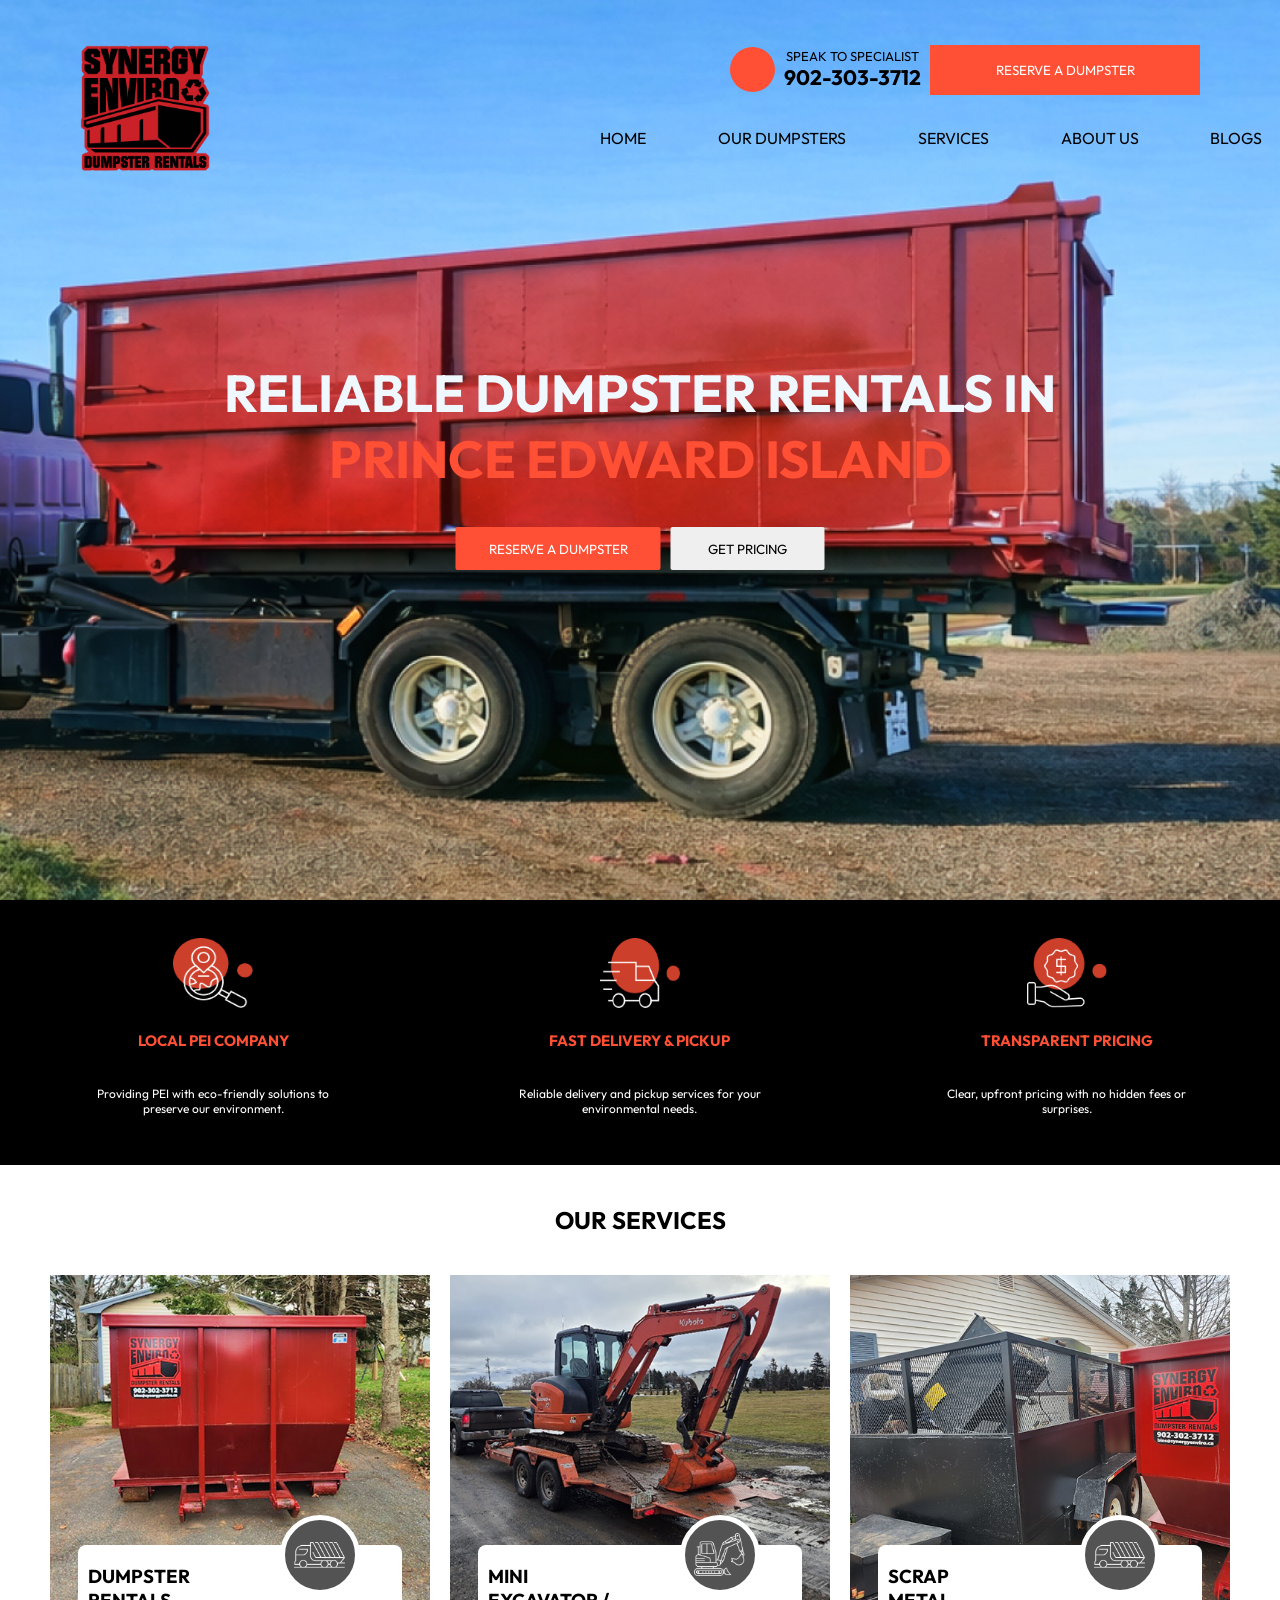
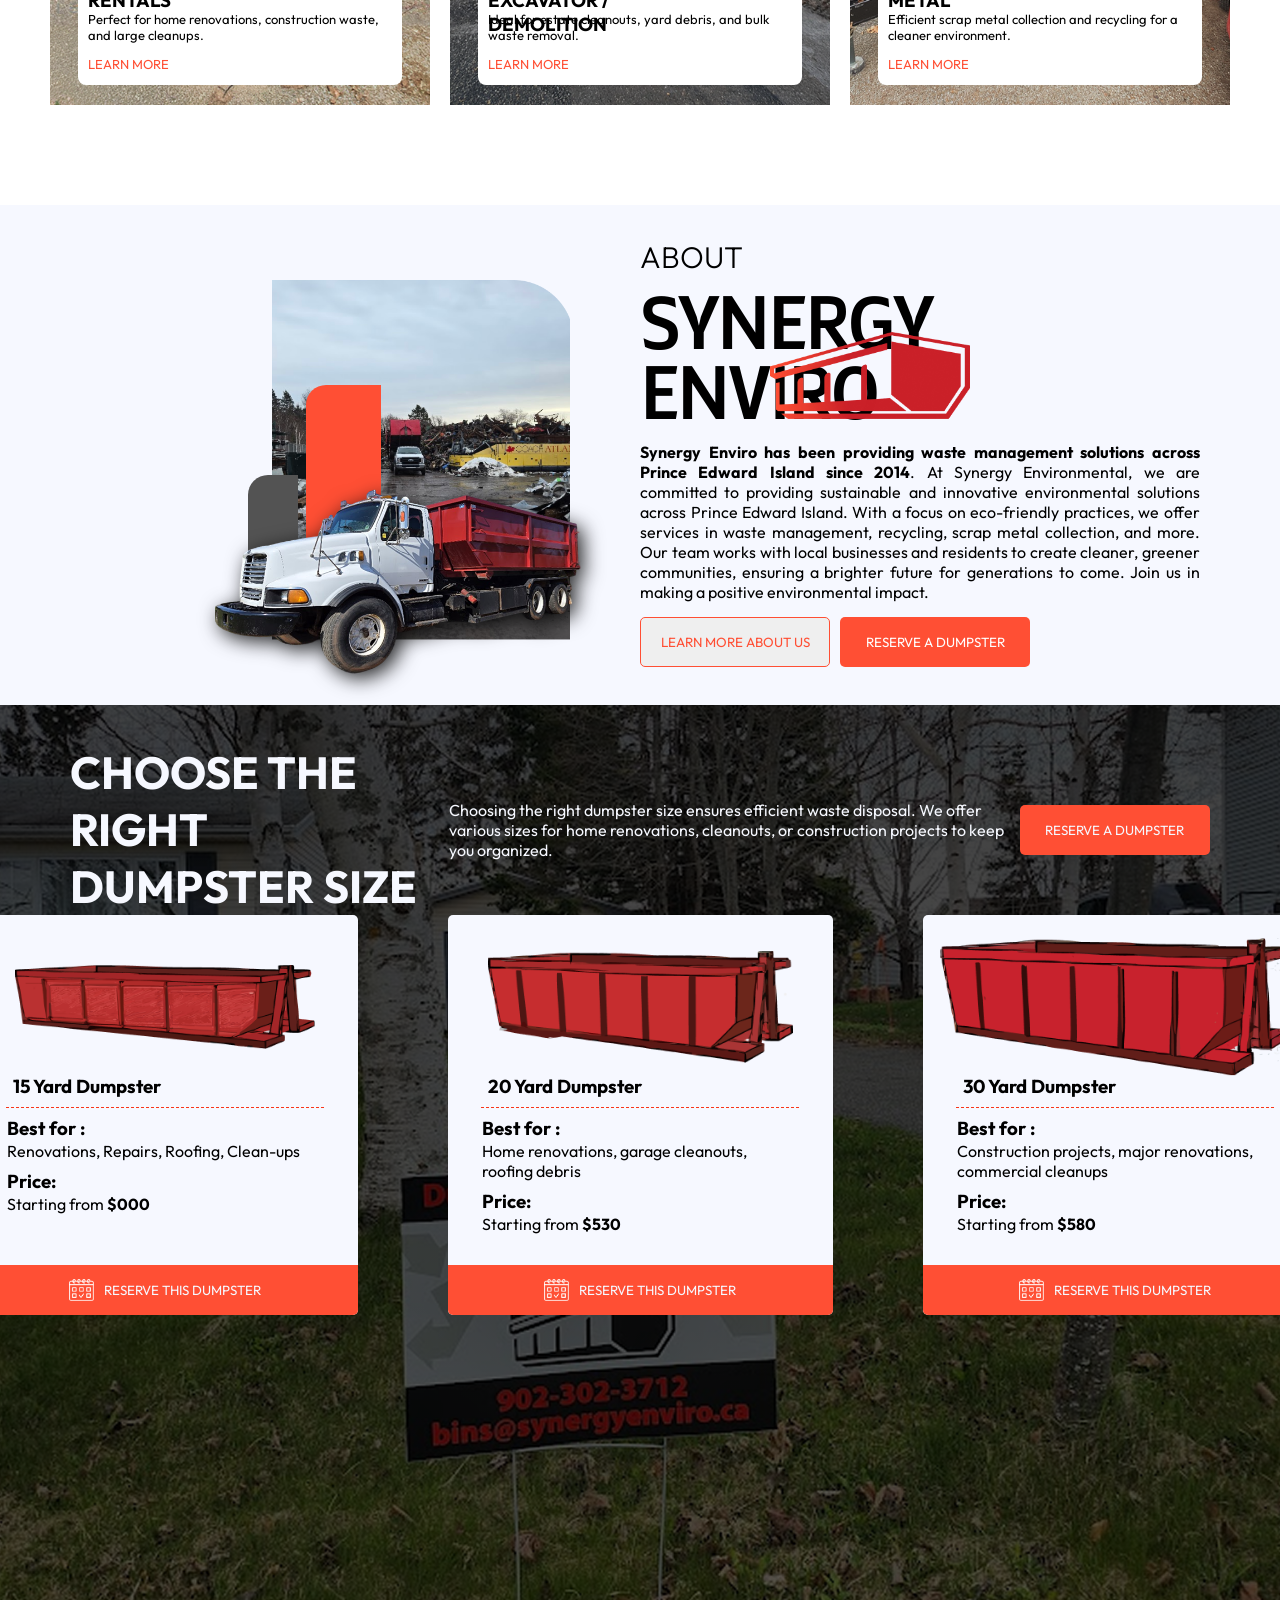
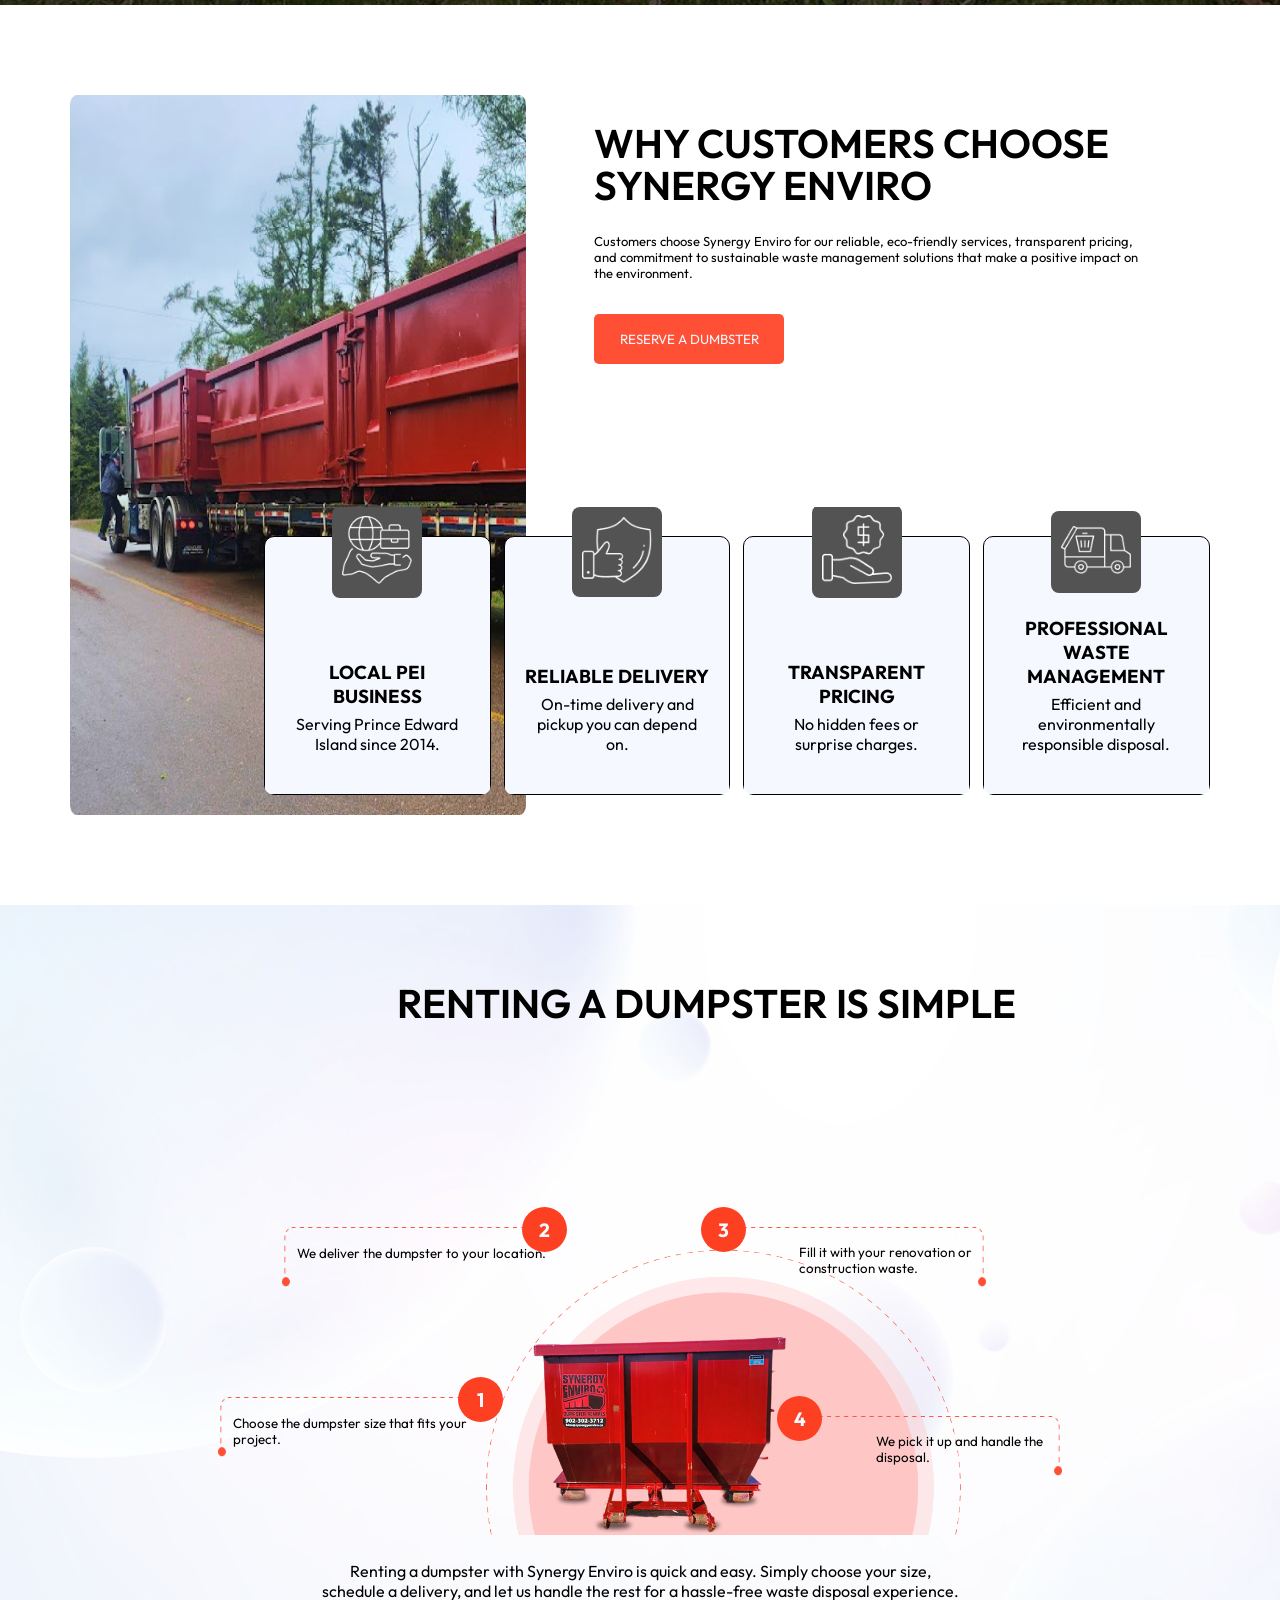
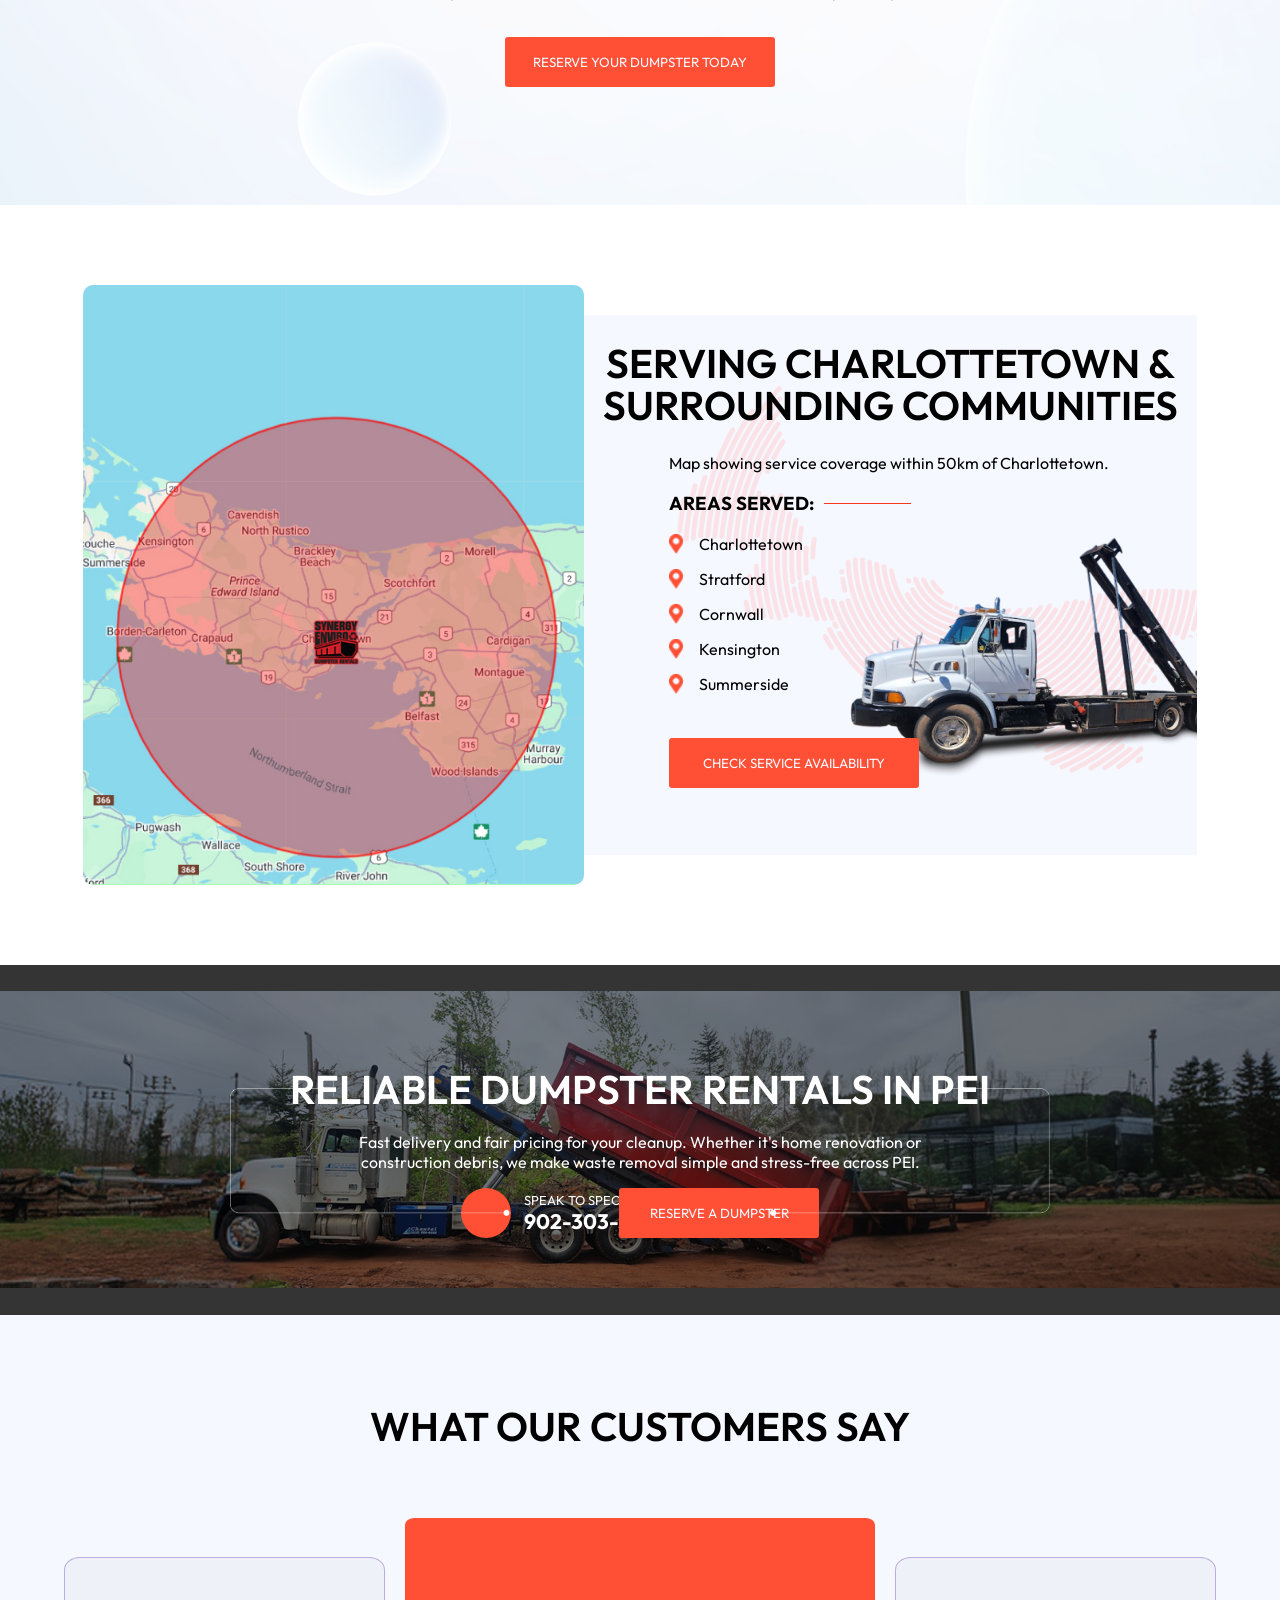
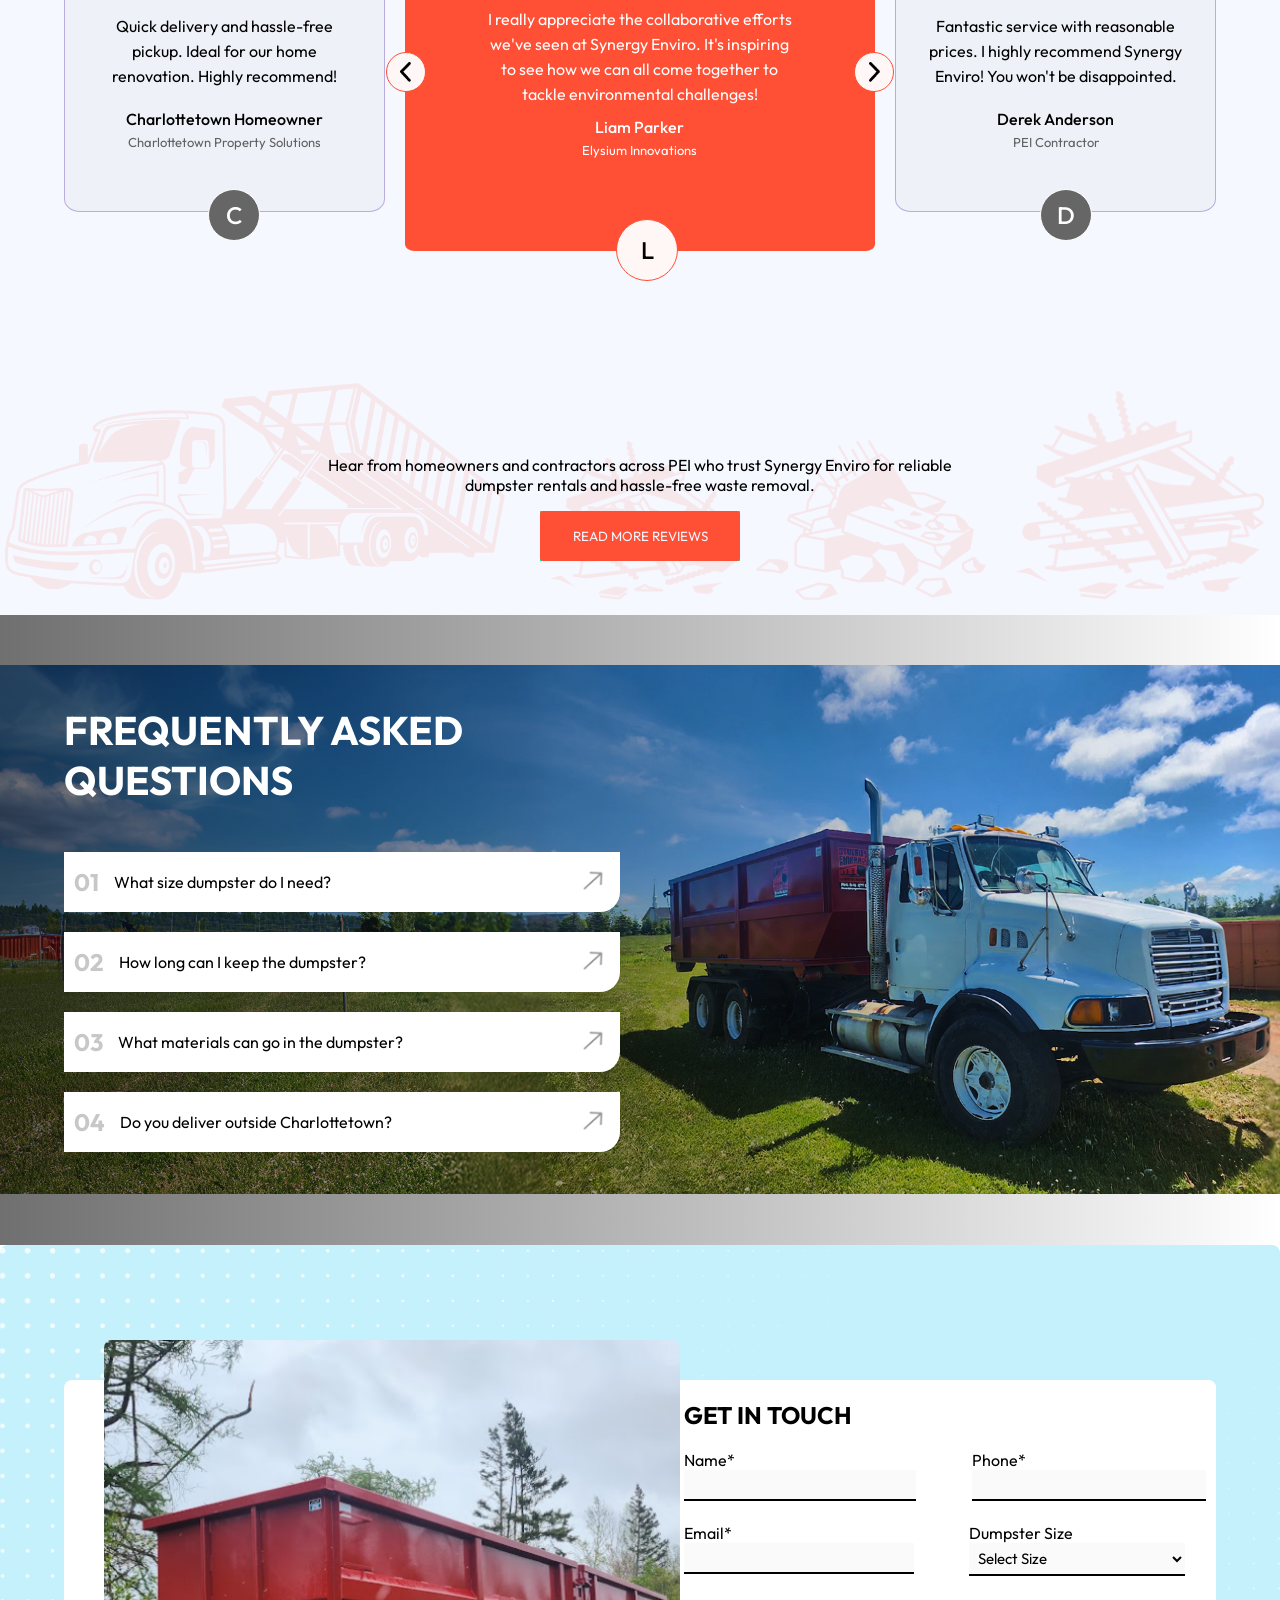
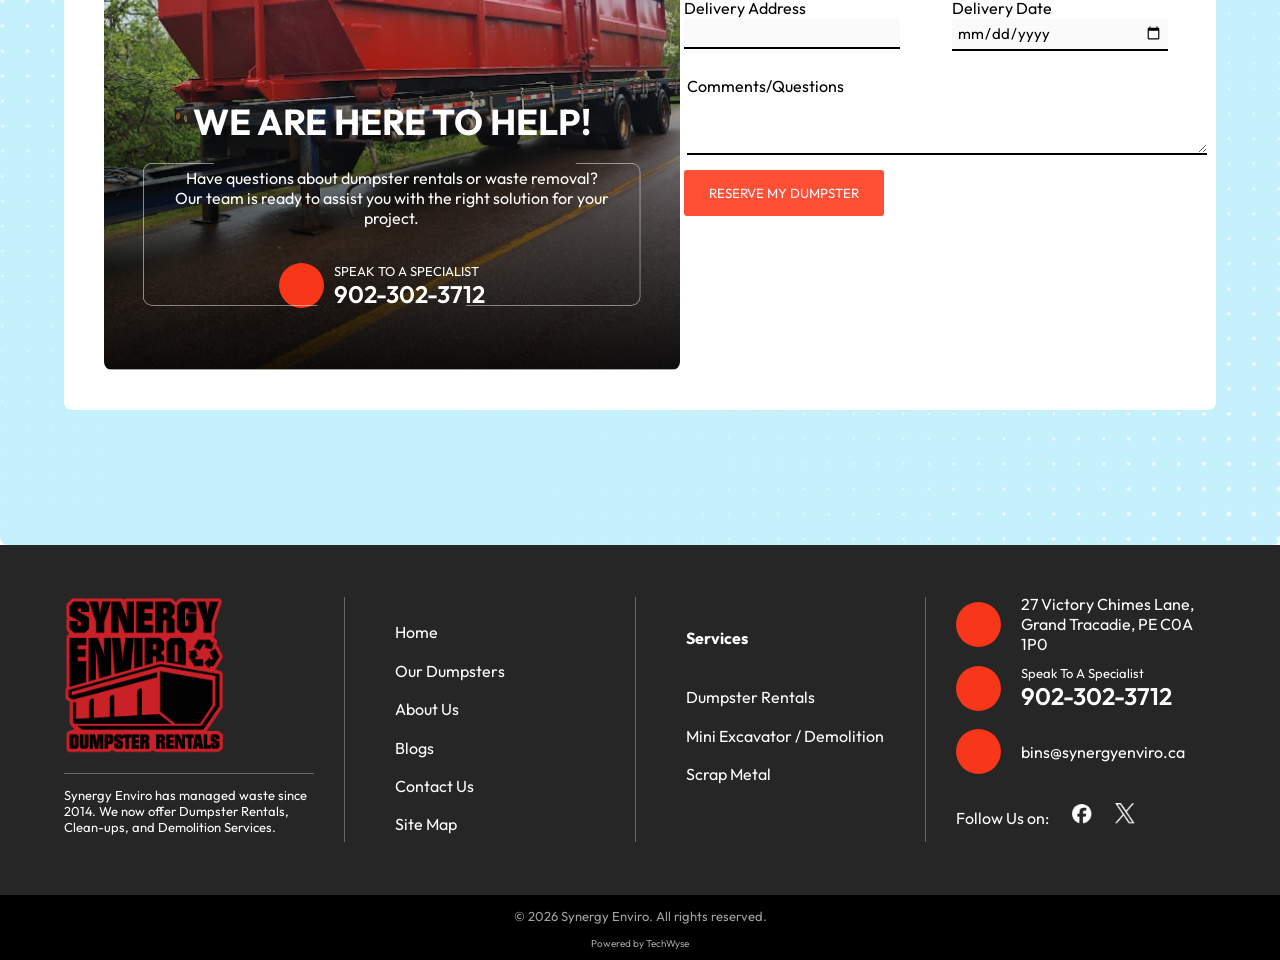
==== commit e0f53005: "second initial" ====
--- a/index.html
+++ b/index.html
@@ -27,7 +27,7 @@
                 </div>
             </div>
             <div class="reserveDum">
-                <button class="ucase">RESERVE A DUMPSTER</button>
+               <a href=""> <button class="ucase">RESERVE A DUMPSTER</button></a>
                  <div class="menuIcon" onclick="openMenu()">
         <i class="fa-solid fa-bars"></i>
     </div>
@@ -35,7 +35,7 @@
            
             <div class="navList"  id="navList">
                 <ul class="ulList">
-                      <li><a href=""> HOME</a></li>
+                <li><a href=""> HOME</a></li>
                 <li> <a href="">OUR DUMPSTERS</a></li>
                 <li> <a href="">SERVICES</a></li>
                 <li><a href="">ABOUT US</a></li>
@@ -64,7 +64,8 @@
             <div class="mainHeading">
                 <h1 class="ucase">Reliable Dumpster Rentals in <br><span style="color:#FF4F34;">Prince Edward Island</span> </h1>
                 <div class="mbtn ucase">
-                    <button class="mainbtn mainbtn1">RESERVE A DUMPSTER</button><button class="mainbtn mainbtn2">GET PRICING</button>
+                   <a href=""> <button class="mainbtn mainbtn1">RESERVE A DUMPSTER</button></a>
+                   <a href=""><button class="mainbtn mainbtn2">GET PRICING</button></a>
                 </div>
             </div>
         </div>
@@ -162,8 +163,8 @@
 Prince Edward Island since 2014</b>. At Synergy Environmental, we are committed to providing sustainable and innovative environmental solutions across Prince Edward Island. With a focus on eco-friendly practices, we offer services in waste management, recycling, scrap metal collection, and more. Our team works with local businesses and residents to create cleaner, greener communities, ensuring a brighter future for generations to come. Join us in making a positive environmental impact.</p>
                     </div>
                     <div class="section2btns">
-                        <button class="ucase section2btn section2btn1">Learn More about us</button>
-                        <button class="ucase section2btn section2btn2">Reserve a dumpster</button>
+                    <a href="">  <button class="ucase section2btn section2btn1">Learn More about us</button></a>  
+                    <a href=""> <button class="ucase section2btn section2btn2">Reserve a dumpster</button></a>   
                     </div>
 
                 </div>
@@ -179,7 +180,8 @@
 
             <div class="item1"><h1 class="ucase" style="font-size: 45px;">Choose the Right Dumpster Size</h1></div>
             <div class="item2"><p>Choosing the right dumpster size ensures efficient waste disposal. We offer various sizes for home renovations, cleanouts, or construction projects to keep you organized.</p></div>
-            <div class="item3"><button class="btn">Reserve a Dumpster</button></div>
+            <div class="item3">
+                <a href=""><button class="btn">Reserve a Dumpster</button></a></div>
 
         </div>
 
@@ -231,7 +233,7 @@
                     <p>Starting from <span style="font-weight: bolder;"> $580</span></p></div>
                     </div>
                 </div>
-                 <button><img src="./imgSrc/Vector (1).png" width="25px" alt="">RESERVE THIS DUMPSTER</button>
+                <a href=""> <button><img src="./imgSrc/Vector (1).png" width="25px" alt="">RESERVE THIS DUMPSTER</button></a>
             </div>
         </div>
         
@@ -248,7 +250,7 @@
                     <div class="rightSub">
                         <h1 class="ucase" style="line-height: 42px; letter-spacing: 0%; font-size: 40px; font-weight: 600;">Why Customers Choose Synergy Enviro</h1>
                         <p style="font-weight: 400; font-size: small;">Customers choose Synergy Enviro for our reliable, eco-friendly services, transparent pricing, and commitment to sustainable waste management solutions that make a positive impact on the environment.</p>
-                    <button class="ucase btn">Reserve a Dumbster</button>
+                   <a href=""> <button class="ucase btn">Reserve a Dumbster</button></a>
                     </div>
 
                 </div>
@@ -277,9 +279,9 @@
                                 <p style="text-align: center;">No hidden fees or surprise charges.</p>
                             </div>
                         </div></div>
-                    <div class="col4"><div class="imgLogo"><div class="imgLogoSub"><img width="70px" src="./imgSrc/Group 535.png" alt="icon1"></div></div>
+                    <div class="col4"><div class="imgLogo"><div class="imgLogoSub"><img width="70px" style="padding-block:5px; " src="./imgSrc/Group 535.png" alt="icon1"></div></div>
                         <div class="bottom">
-                            <div class="content">
+                            <div class="content" >
                                 <h3 class="ucase">Professional Waste 
 Management</h3>
                                 <p style="text-align: center;">Efficient and environmentally responsible disposal.</p>
@@ -295,7 +297,7 @@
           <div class="row7">
             <div class="top">
                 <h1 class="ucase" style="line-height: 42px; letter-spacing: 0%; font-size: 40px; font-weight: 600;">Renting a Dumpster is Simple</h1>
-                <img class="img1" src="./imgSrc/Mask group (2).png" width="1100px" alt="">
+                <img class="img1" src="./imgSrc/Mask group (2).png" alt="">
                 <img class="img2" src="./imgSrc/Group 543.png" width="270px" alt="">
                 <div class="box box1">
                     <img style="padding-top: 20px;" src="./imgSrc/Group 540.png" width="250" height="60" alt="">
@@ -336,7 +338,7 @@
                 <p style="text-align: center;">Renting a dumpster with Synergy Enviro is quick and easy. Simply choose your size, schedule a delivery, and let us handle the rest for a hassle-free waste disposal experience.</p>
 
                 </div>
-                <button>Reserve Your Dumpster Today</button>
+               <a href=""> <button>Reserve Your Dumpster Today</button></a>
             </div>
           </div>
 
@@ -358,7 +360,7 @@
                             <li>Summerside</li>
                         </ul>
                     </div>
-                    <button>Check Service Availability</button>
+                   <a href=""> <button>Check Service Availability</button></a>
                     </div>
                 </div>
            </div>
@@ -370,13 +372,13 @@
 </div>
 <div class="bottomDiv">
      <div class="phone">
-                <div class="logo">
+                <a href="tel:902-303-3712"><div class="logo">
                      <i class="phoneIcon fa-solid fa-phone"></i>
-                </div>
-                <div class="phoneContent">
+                </div></a>
+                <a href="tel:902-303-3712"><div class="phoneContent">
                      <div class="content1 ucase">SPEAK TO SPECIALIST</div>
                      <div class="content2">902-303-3712</div>
-                </div>
+                </div></a>
             </div>
     <button class="ucase">Reserve a Dumpster</button>
 </div>
@@ -439,7 +441,7 @@
                 <div class="bottomContent">
                     <p style="text-align: center;">Hear from homeowners and contractors across PEI who trust Synergy Enviro for reliable dumpster rentals and hassle-free waste removal.</p>
                     <div style="background-color: rgb(0, 255, 170);">
-                         <button class="ucase">Read More Reviews</button>
+                       <a href="">  <button class="ucase">Read More Reviews</button></a>
                     </div>
                 </div>
 
@@ -522,7 +524,8 @@
                         <div class="round"><i style="font-size: 20px; color: #FFFFFF;" class="fa-solid fa-phone"></i></div>
                         <div style="display: flex; flex-direction: column;">
                 
-                            <p class="ucase" style="margin: 0; margin-left: 10px; color: #ffffff; font-size: small; width: 220px;">
+                           <a href="tel:902-302-3712">
+                             <p class="ucase" style="margin: 0; margin-left: 10px; color: #ffffff; font-size: small; width: 220px;">
                                 Speak To A Specialist
                             </p>
                 
@@ -530,6 +533,7 @@
                                 902-302-3712
                             </p>
                 
+                           </a>
                         </div>
                     </div>
                     <div class="rightVector">
@@ -592,8 +596,8 @@
                                 <label>Comments/Questions</label>
                                 <textarea class="form-question" rows="2"></textarea>
                             </div>
-                            <button type="submit" class="btn ">RESERVE MY DUMPSTER</button>
-                        </form>
+                           <a href=""> <button type="submit" class="btn ">RESERVE MY DUMPSTER</button>
+                        </form></a>
 
         </div>
     </div>
@@ -645,18 +649,23 @@
 Grand Tracadie, PE C0A 1P0</p>
                 </div>
                 <div class="two">
-                    <div class="round"><i style="font-size: 20px; color: #FFFFFF;" class="fa-solid fa-phone"></i></div>
-                 <div style="display: flex; flex-direction: column;">
-    
-    <p style="margin: 0; margin-left: 20px; color: #ffffff; font-size: small;">
-        Speak To A Specialist
-    </p>
-
-    <p style="margin: 0; margin-left: 20px; color: #ffffff; font-size: x-large; font-weight: 600;">
-        902-302-3712
-    </p>
-
-</div>
+                    <div class="round">
+                        <i style="font-size: 20px; color: #FFFFFF;" class="fa-solid fa-phone"></i>
+                    </div>
+                    <div class="fouthsecond">
+                
+                       <a href="tel: 902-302-3712">
+ <p style="margin: 0; margin-left: 20px; color: #ffffff; font-size: small;">
+                            Speak To A Specialist
+                        </p>
+                
+                        <p style="margin: 0; margin-left: 20px; color: #ffffff; font-size: x-large; font-weight: 600;">
+                            902-302-3712
+                        </p>
+
+                       </a>
+                
+                    </div>
                 </div>
                 <div class="three">
                     <div class="round"><i style="font-size: 20px; color: #FFFFFF;" class="fa-solid fa-envelope"></i></div>
@@ -690,8 +699,7 @@
     console.log("clicked");
 }
 function closeMenu(){
-    document
-    .getElementById("sideMenu").classList.remove("active");
+    document.getElementById("sideMenu").classList.remove("active");
 }
 
 </script>
--- a/style.css
+++ b/style.css
@@ -7,11 +7,16 @@
 
 body {
   margin: 0;
-}
-
+  padding: 0;
+ 
+}
+button{
+    cursor: pointer;
+}
 .main {
   width:100%;
   height:auto;
+ 
 }
 a{
     text-decoration: none;
@@ -148,14 +153,15 @@
 }
 .mainbtn1:hover{
     background-color: #ff472b;
-    border: 1px solid white;
+    border: 1px solid #ff472b;
+    cursor: pointer;
 }
 .mainbtn2{
     width:153.36px;
 }
 .mainbtn2:hover{
     background-color: rgb(255, 255, 255);
-    border: 2px solid #ff472b;
+   cursor: pointer;
 }
 
 
@@ -168,17 +174,22 @@
     background-color: black;
 }
 
-
-/* MENU ICON */
- .sideMenu{
-    display: none;
-   }
+.sideMenu{
+    position: fixed;
+    top: 0;
+    right: 0;
+    width: 120px;
+    height: 100vh;
+    background-color: rgba(8, 8, 8, 0.889);
+    padding: 15px;
+    transform: translateX(100%);
+    transition: 0.4s ease;
+    z-index: 2000;
+}
 .menuIcon{
     display: none;
-
     font-size: 30px;
     color: white;
-
     cursor: pointer;
 }
 
@@ -197,7 +208,6 @@
   top: 50px;
   left: 50px;
 }
-
 .frame img {
   width: 100px;
   height: auto;
@@ -1266,12 +1276,8 @@
 
     .row4{
         height: auto;
-
-        flex-direction: column;
-    
-        padding: 50px 40px;
-
-        gap: 50px;
+        padding: 20px 40px 40px 40px;
+        gap: 20px;
     }
 
     .row4 .section1,
@@ -1287,35 +1293,33 @@
     }
 
     .row4 .img1{
-        width: 260px;
-        height: 320px;
-
-        right: 80px;
+        width: 250px;
+        height: 300px;
+
+        right: 30px;
         bottom: 70px;
     }
 
     .row4 .img2{
-        width: 380px;
+        width: 400px;
         height: 250px;
 
-        left: 80px;
-        bottom: 30px;
+        left: 5px;
+        bottom: 60px;
     }
 
     .row4 .bar1{
-        left: 150px;
+        left: 100px;
     }
 
     .row4 .bar2{
-        left: 100px;
+        left: 42px;
+        bottom: 120px;
     }
 
     /* CONTENT */
 
-    .section2{
-        justify-content: center;
-        order: -1;
-    }
+    
 
     .section2Content{
         margin: 0;
@@ -1340,60 +1344,67 @@
 
     .row4{
         padding: 40px 20px;
-
         gap: 40px;
+        
+        flex-direction: column;
     }
 
     /* IMAGE SECTION */
 
     .row4 .section1{
-        height: 380px;
+      
+        height: 280px;
     }
 
     .row4 .img1{
         width: 180px;
         height: 230px;
 
-        right: 20px;
-        bottom: 60px;
+        right: 220px;
+        bottom: 40px;
     }
 
     .row4 .img2{
-        width: 270px;
-        height: 180px;
-
-        left: 20px;
-        bottom: 30px;
+        width: 300px;
+        height: 190px;
+
+        left: 200px;
+        bottom: 1px;
     }
 
     .row4 .img2 img{
-        height: 180px;
+        height: 200px;
     }
 
     .row4 .bar1{
         width: 50px;
         height: 120px;
 
-        left: 70px;
-        bottom: 120px;
+        left: 273px;
+        bottom: 100px;
     }
 
     .row4 .bar2{
         width: 35px;
         height: 100px;
 
-        left: 30px;
+        left: 233px;
         bottom: 80px;
     }
 
     /* CONTENT */
-
+    
+
+    .row4 .section2{
+         order: -1;
+        padding: 0;
+    }
     .section2Content{
         gap: 12px;
     }
 
     .section2Content h1{
-        font-size: 24px !important;
+        font-size: 30px !important;
     }
 
     .makoHeading{
@@ -1407,17 +1418,18 @@
     }
 
     .section2Content img{
-        width: 110px;
-
-        right: 0;
-        top: 70px;
+        width: 130px;
+
+        left:130px;
+        top: 40px;
     }
 
     /* BUTTONS */
 
     .section2btns{
         flex-direction: column;
-
+         justify-content: center;
+         align-items: center;
         width: 100%;
     }
 
@@ -1440,9 +1452,13 @@
 
     .row4 .section1{
         height: 200px;
-        
-    }
-   
+      
+    }
+
+    .row4 .section2{
+      padding: 40px 0px;
+      
+    }
 
     .row4 .img1{
         width: 160px;
@@ -1489,9 +1505,9 @@
     }
 
     .section2Content img{
-        width: 100px;
-        left:100px;
-        top: 40px;
+        width: 120px;
+        left:130px;
+        top: 48px;
     }
 .section2btns{
     
@@ -1547,14 +1563,14 @@
  .row5Section2{
     padding-top: 10px;
     display: flex;
-    justify-content: center;
+    justify-content: space-around;
     align-items: center;
-    gap:17px;
+    gap:90px;
     position: relative;
  }
  .row5Section2 .item{
-    width:435px;
-    height:440px;
+    width:385px;
+    height:400px;
     background-color: #F6F8FF;
     border-radius: 5px;
  }
@@ -1622,6 +1638,10 @@
     flex-direction: column;
     gap: 8px;
 }
+.subbottomSection p{
+     padding: 0;
+        margin: 0;
+}
 
 .item h3 {
     margin: 0 0 1px;
@@ -1634,7 +1654,7 @@
     .row5{
         height: auto;
 
-        padding: 60px 20px;
+        padding: 20px 20px 60px 20px;
     }
 
     /* TOP SECTION */
@@ -1644,11 +1664,8 @@
         height: auto;
 
         flex-direction: column;
-
         text-align: center;
-
-        gap: 20px;
-
+        gap: 10px;
         padding-top: 0;
     }
 
@@ -1665,16 +1682,14 @@
     /* CARDS */
 
     .row5Section2{
-        flex-wrap: wrap;
-
-        gap: 25px;
-
+
+        gap: 10px;
         padding-top: 40px;
     }
 
     .row5Section2 .item{
         width: 320px;
-        height: 420px;
+        height: 390px;
     }
 
     .row5Section2 .topSection img{
@@ -1719,16 +1734,15 @@
     /* CARDS */
 
     .row5Section2{
-        flex-direction: column;
-
         width: 100%;
+      
     }
 
     .row5Section2 .item{
-        width: 100%;
+        width: 300px;
         max-width: 360px;
-
-        height: 400px;
+        
+        height: 380px;
     }
 
     .row5Section2 .topSection{
@@ -1736,7 +1750,7 @@
     }
 
     .row5Section2 .topSection img{
-        width: 220px !important;
+        width: 200px !important;
     }
 
     .row5Section2 .topSection h3{
@@ -1757,7 +1771,8 @@
 
     .subbottomSection p{
         font-size: 14px;
-
+         padding: 0;
+        margin: 0;
         line-height: 1.5;
     }
 
@@ -1780,7 +1795,10 @@
 @media (max-width: 450px){
 
     .row5{
-        padding: 40px 10px;
+        padding: 20px 10px 40px 10px;
+    }
+    .row5Section2 {
+            flex-direction: column;
     }
 
     .row5Section1 .item1 h1{
@@ -1793,22 +1811,24 @@
 
     .row5Section2 .item{
         max-width: 300px;
-
-        height: 380px;
+        height: 340px;
+       
     }
 
     .row5Section2 .topSection img{
-        width: 190px !important;
+        width: 180px !important;
     }
 
     .row5Section2 .topSection h3{
-        font-size: 16px;
-
-        left: 15px;
+        font-size: 15px;
+
+        left: 25px;
     }
 
     .subbottomSection p{
         font-size: 13px;
+        padding: 0;
+        margin: 0;
     }
 
     .row5Section2 button{
@@ -1951,6 +1971,7 @@
     }
 
     .row6in{
+        
         width: 100%;
 
         height: auto;
@@ -1969,16 +1990,18 @@
 
     .row6in .left{
         height: 400px;
+        display: none;
     }
 
     .row6in .left img{
         object-fit: cover;
-
         border-radius: 10px;
     }
 
     .row6in .right{
-        align-items: flex-start;
+        text-align: center;
+        justify-content: center;
+        align-items: center;
     }
 
     .right .rightSub{
@@ -1987,7 +2010,6 @@
 
     .rightSub h1{
         font-size: 34px !important;
-
         line-height: 1.3 !important;
     }
 
@@ -2056,16 +2078,14 @@
     /* CARDS */
 
     .row6in .cols4{
-        flex-direction: column;
-
         align-items: center;
     }
 
     .row6in .col4{
-        width: 100%;
-        max-width: 350px;
-
-        height: 230px;
+        width: 80%;
+        max-width: 330px;
+
+        height: 180px;
     }
 
     .col4 .imgLogo{
@@ -2123,14 +2143,24 @@
     }
 
     .row6in .col4{
-        max-width: 300px;
-
-        height: 210px;
+         flex-direction: column;
+        max-width: 280px;
+        height: 190px;
     }
 
     .col4 .imgLogoSub img{
         width: 45px;
     }
+    .col4 .imgLogoSub {
+    z-index: 2;
+    background-color: #535353;
+    border-radius: 8px;
+    padding: 12px;
+    margin-bottom: 10px;
+   
+}
+
+
 
     .col4 .content h3{
         font-size: 14px;
@@ -2158,8 +2188,13 @@
 .top .img1{
     position: absolute;
     bottom: 0;
-    left:13%
-}
+    left:13%;
+    width: 1100px;
+    max-width: 100%;
+    height: auto;
+}
+
+
 .top .img2{
     position: absolute;
     bottom: -6px;
@@ -2287,118 +2322,158 @@
 
     .row7{
         height: auto;
-
-        padding: 60px 20px;
+        padding: 0px 0px;
+         position: relative;
     }
 
     .row7 .top{
-        height: auto;
-
-        display: flex;
-        flex-direction: column;
-
-        align-items: center;
-
-        gap: 30px;
+      height: 400px;
     }
 
     .top h1{
         position: static;
-
+        margin: 0;
         text-align: center;
-
         font-size: 34px !important;
-
-        line-height: 1.3 !important;
+        padding-top: 50px;
+    }
+
+ .top .img1{
+    position: absolute;
+    left: 0;
+    bottom: 0;
+    width: 100%;
+    max-width: 1100px;
+    height: auto;
+}
+.top .img2{
+      width: 240px;
+    position: absolute;
+    bottom: 0;
+    left: 51%;
+    transform: translateX(-50%);
+}
+
+    /* BOXES */
+
+    .row7 .box,
+.row7 .boxx{
+    position: absolute;
+}
+
+  .row7 .box { 
+    width: 285px;
+    height: 100px;
+    display: flex;
+    flex-direction: column; 
+    align-items: flex-start; 
+    position: absolute;
+}
+
+.row7 .boxx { 
+    width: 265px;
+    height: 100px;
+    display: flex;
+    flex-direction: column; 
+    align-items: flex-end; 
+    position: absolute;
+}
+
+.row7 .box1{
+
+    bottom: 15%;
+    left: 4%;
+}
+.row7 .box2{
+
+    top: 45%;
+    left: 10%;
+}
+.row7 .box3{
+
+    top: 45%;
+    right: 11%;
+}
+.row7 .box4{
+
+    bottom: 15%;
+    right: 4%;
+}
+
+    .row7 .top{
+        padding-bottom: 20px;
+    }
+
+    .row7 .bottom{
+        height: 200px;
+        padding-top: 20px;
+    }
+    .row7 .bottom .content{
+        width: 80%;
+    }
+}
+
+/* ================= MOBILE ================= */
+
+@media (max-width: 768px){
+
+    .row7{
+        padding: 0px 10px;
+    }
+    .row7 .top{
+      height: 320px;
+    }
+
+    .top h1{
+        font-size: 28px !important;
     }
 
     .top .img1{
-        position: static;
-
-        width: 90%;
-        max-width: 850px;
+        width: 100%;
     }
 
     .top .img2{
-        position: static;
-
-        width: 220px;
-
-        margin-top: -30px;
-    }
-
-    /* BOXES */
+        width: 180px;
+
+        margin-top: -20px;
+    }
+
+    /* STEPS */
+
+    .row7 .top{
+        gap: 25px;
+    }
 
     .row7 .box,
     .row7 .boxx{
-        position: static;
-
-        width: 280px;
-
-        align-items: center;
-    }
-
-    .row7 .box1,
-    .row7 .box2,
-    .row7 .box3,
-    .row7 .box4{
-        position: static;
-    }
-
-    .row7 .top{
-        padding-bottom: 20px;
-    }
-
-    .row7 .bottom{
-        height: auto;
-
-        padding-top: 20px;
-    }
-
-    .row7 .bottom .content{
-        width: 80%;
-    }
-
-}
-
-/* ================= MOBILE ================= */
-
-@media (max-width: 768px){
-
-    .row7{
-        padding: 50px 15px;
-    }
-
-    .top h1{
-        font-size: 28px !important;
-    }
-
-    .top .img1{
-        width: 100%;
-    }
-
-    .top .img2{
-        width: 180px;
-
-        margin-top: -20px;
-    }
-
-    /* STEPS */
-
-    .row7 .top{
-        gap: 25px;
-    }
-
-    .row7 .box,
-    .row7 .boxx{
-        width: 260px;
-
-        height: 95px;
-    }
+        width: 220px;
+        height: 90px;
+    }
+    .row7 .box1{
+
+    bottom: 15%;
+    left: 3%;
+}
+.row7 .box2{
+
+    top: 43%;
+    left: 12%;
+}
+.row7 .box3{
+
+    top: 43%;
+    right: 11%;
+}
+.row7 .box4{
+
+    bottom: 15%;
+    right: 1.5%;
+}
+
 
     .row7 .box img,
     .row7 .boxx img{
-        width: 230px !important;
+        width: 200px !important;
 
         height: 55px !important;
     }
@@ -2416,8 +2491,8 @@
 
     .row7 .circle,
     .row7 .circle2{
-        width: 40px;
-        height: 40px;
+        width: 34px;
+        height: 34px;
 
         font-size: 16px;
     }
@@ -2448,7 +2523,10 @@
 @media (max-width: 450px){
 
     .row7{
-        padding: 40px 10px;
+        padding: 0px 8px;
+    }
+    .row7 .top{
+        height: 190px;
     }
 
     .top h1{
@@ -2456,34 +2534,54 @@
     }
 
     .top .img2{
-        width: 140px;
+        width: 90px;
     }
 
     .row7 .box,
     .row7 .boxx{
-        width: 230px;
+        width: 100px;
 
         height: 90px;
     }
 
     .row7 .box img,
     .row7 .boxx img{
-        width: 210px !important;
-
-        height: 50px !important;
+        width: 90px !important;
+
+        height: 30px !important;
     }
 
     .row7 .box .p1,
     .row7 .boxx .p2{
-        font-size: 11px;
-    }
+        width: 65px;
+        font-size: 6px;
+    }
+     .row7 .box1{
+  top: 73%;
+    left: 7%;
+}
+.row7 .box2{
+
+    top: 46%;
+    left: 15%;
+}
+.row7 .box3{
+
+    top: 45%;
+    right: 15%;
+}
+.row7 .box4{
+
+    top: 75%;
+    right: 5%;
+}
 
     .row7 .circle,
     .row7 .circle2{
-        width: 35px;
-        height: 35px;
-
-        font-size: 14px;
+        width: 15px;
+        height: 15px;
+        margin-top: 12px;
+        font-size: 8px;
     }
 
     .row7 .bottom p{
@@ -2491,11 +2589,12 @@
     }
 
     .row7 button{
-        width: 100%;
+        width: 45%;
         max-width: 260px;
-
-        font-size: 12px;
-    }
+        font-size: 10px;
+        margin-top: 5px;
+    }
+   
 
 }
 
@@ -2641,6 +2740,7 @@
 
     .row8 .right{
         padding: 30px 0;
+         order:-1;
     }
 
     .row8 .right h1{
@@ -2690,6 +2790,7 @@
 
     .row8 .right{
         padding: 25px 0;
+        order:-1;
     }
 
     .row8 .right h1{
@@ -2728,13 +2829,14 @@
     }
 
     .row8 button{
-        width: 100%;
-        max-width: 240px;
-
-        height: 42px;
-
-        font-size: 12px;
-    }
+        width: 80%;
+        max-width: 190px;
+
+        height: 40px;
+
+        font-size: 11px;
+    }
+  
 
 }
 
@@ -2838,7 +2940,7 @@
     .row9{
         height: auto;
 
-        padding: 60px 30px;
+        padding: 0px 30px;
 
         text-align: center;
     }
@@ -2852,27 +2954,26 @@
     .row9 > div p{
         width: 100% !important;
 
-        font-size: 15px;
+        font-size: 14px;
 
         line-height: 1.6;
     }
 
     .row9 .bottomDiv{
-        width: 60%;
-
-        margin-top: 20px;
+        width: 41%;
+        margin: 10px 0px;
+        gap: 0px;
     }
 
     .row9 .bottomImg1{
-        left: 40px;
-
-        top: 140px;
+        left: 50px;
+        top: 100px;
     }
 
     .row9 .bottomImg2{
-        right: 40px;
-
-        top: 140px;
+        right: 50px;
+
+        top: 100px;
     }
 
     .row9 .bottomImg1 img,
@@ -2880,6 +2981,19 @@
         width: 220px;
     }
 
+    .bottomDiv .logo {
+    width: 40px;
+    height: 40px;
+}
+.bottomDiv .phoneIcon {
+   
+    font-size: 20px;
+}
+.bottomDiv button{
+    width: 160px;
+    height:40px;
+}
+
 }
 
 /* ================= MOBILE ================= */
@@ -2887,7 +3001,9 @@
 @media (max-width: 768px){
 
     .row9{
-        padding: 50px 20px;
+        padding: 20px 20px;
+        background-size: cover;
+        background-position: left;
     }
 
     .row9 h1{
@@ -2911,8 +3027,6 @@
 
         height: auto;
 
-        flex-direction: column;
-
         gap: 20px;
 
         position: static;
@@ -2920,6 +3034,7 @@
 
     .bottomDiv .phone{
         position: static;
+        width: 350px;
     }
 
     .bottomDiv button{
@@ -2927,22 +3042,22 @@
 
         width: 100%;
 
-        height: 45px;
+        height: 43px;
 
         font-size: 13px;
     }
 
     .bottomDiv .logo{
-        width: 45px;
-        height: 45px;
+        width: 40px;
+        height: 40px;
     }
 
     .bottomDiv .phoneIcon{
-        font-size: 20px;
+        font-size: 15px;
     }
 
     .bottomDiv .phone .phoneContent{
-        padding-left: 10px;
+        padding-left: 13px;
     }
 
     /* DECORATION IMAGES */
@@ -2959,7 +3074,8 @@
 @media (max-width: 450px){
 
     .row9{
-        padding: 40px 12px;
+        padding: 20px 12px;
+        background-position: center;
     }
 
     .row9 h1{
@@ -2995,10 +3111,8 @@
 
     .bottomDiv button{
         height: 42px;
-
         font-size: 12px;
     }
-
 }
 
 /* --- row 10 --- */
@@ -3157,60 +3271,229 @@
 
 /* ---------- TABLET RESPONSIVE ---------- */
 
-@media (max-width: 992px){
+@media (max-width: 1024px){
 
 .row10{
+    padding: 40px 0;
     height: auto;
-    padding: 70px 20px;
+    width: 100%;
 }
 
 .row10 .content{
-    width: 100%;
+    width: 90%;
+    margin: auto;
+    height: 600px;
+}
+
+.row10 .mainContent{
+    display: flex;
+    justify-content: center;
+    align-items: center;
+    gap: 40px;
+    margin-top: 20px;
+    flex-wrap: wrap;
     height: auto;
 }
 
+.mainContent .side{
+    width: 20%;
+    text-align: center;
+    
+}
+.mainContent .middle{
+    width: 40%;
+    max-width: 450px;
+    min-height: 300px;
+    height: auto;
+}
+
+.row10 .bottomContent{
+    width: 90%;
+    margin: 0px auto 0;
+}
+
+.row10 .img1, .row10 .img2, .row10 .img3,.row10 .img4{
+    display: none;
+}
+.mainContent .side .circleBottom{
+    position: absolute;
+    bottom: -23px;
+    left:36%;
+    display: flex;
+    justify-content: center;
+    align-items: center;
+    height: 40px;
+width: 40px;
+border-radius: 50%;
+border: 1px solid #ffffff;
+background-color: #666666;
+}
+
+}
+
+
+/* ---------- MOBILE RESPONSIVE ---------- */
+
+@media (max-width: 770px){
+
+.row10{
+    padding: 25px 0px;
+}
+
 .row10 h3{
-    font-size: 32px !important;
-    line-height: 40px !important;
+    font-size: 24px !important;
+    line-height: 32px !important;
 }
 
 .row10 .mainContent{
+    gap: 25px;
+  
+}
+
+.mainContent .side{
+     width: 30%;
+}
+.mainContent .middle{
+    width: 32%;
+    border-radius: 10px;
+    text-align: center;
+}
+
+.mainContent .side{
+    height: auto;
+    padding: 25px 15px 45px;
+    box-sizing: border-box;
+}
+
+.mainContent .middle{
+    height: auto;
+    padding: 30px 15px 55px;
+    box-sizing: border-box;
+}
+
+.mainContent .middle p,
+.mainContent .side p{
+    width: 100% !important;
+    font-size: 13px;
+    line-height: 24px !important;
+}
+
+.mainContent .middle .circleleft,
+.mainContent .middle .circleright{
+    width: 32px;
+    height: 32px;
+}
+
+.mainContent .middle .circleleft img,
+.mainContent .middle .circleright img{
+    width: 12px;
+}
+
+.mainContent .middle .circleBottom{
+    width: 50px;
+    height: 50px;
+}
+
+.mainContent .side .circleBottom{
+    width: 45px;
+    height: 45px;
+}
+
+.row10 .bottomContent{
+    width: 80%;
+    margin-top: 0px;
+}
+
+.row10 .bottomContent p{
+    font-size: 14px;
+    line-height: 24px;
+}
+
+.bottomContent button{
+    width: 100%;
+    max-width: 260px;
+    height: 48px;
+    font-size: 13px;
+}
+
+}
+@media (max-width: 426px){
+.row10{
+    padding: 20px 0;
+    height: auto;
+   
+}
+.row10 .content{
+    width: 92%;
+    margin: auto;
+    height: 970px;
+}
+.row10 h3{
+    font-size: 20px !important;
+    line-height: 28px !important;
+    text-align: center;
+}
+.row10 .mainContent{
+    display: flex;
     flex-direction: column;
-    gap: 60px;
-    margin-top: 50px;
-    height: auto;
-}
-
+    align-items: center;
+    gap: 40px;
+    margin-top: 20px;
+}
 .mainContent .side,
 .mainContent .middle{
-    width: 100%;
-    max-width: 600px;
-}
-
+    width: 90%;
+    max-width: 100%;
+    height: auto;
+    box-sizing: border-box;
+}
 .mainContent .side{
-    height: 240px;
-}
-
+    padding: 20px 15px 45px;
+}
 .mainContent .middle{
-    height: 300px;
-}
-
-.mainContent .middle .circleBottom,
+    padding: 20px 15px 55px;
+    border-radius: 10px;
+    text-align: center;
+}
+.mainContent .middle p,
+.mainContent .side p{
+    width: 100% !important;
+    font-size: 13px;
+    line-height: 21px !important;
+    text-align: center;
+}
+.mainContent .middle .circleleft,
+.mainContent .middle .circleright{
+    width: 28px;
+    height: 28px;
+}
+.mainContent .middle .circleleft img,
+.mainContent .middle .circleright img{
+    width: 10px;
+}
+.mainContent .middle .circleBottom{
+    width: 40px;
+    height: 40px;
+}
 .mainContent .side .circleBottom{
-    left: 50%;
-    transform: translateX(-50%);
-}
-
+    width: 40px;
+    height: 40px;
+}
 .row10 .bottomContent{
-    position: static;
-    width: 90%;
-    margin-top: 70px;
-}
-
+    width: 95%;
+    margin-top: 0px;
+    text-align: center;
+}
 .row10 .bottomContent p{
-    text-align: center;
-}
-
+    font-size: 13px;
+    line-height: 22px;
+}
+.bottomContent button{
+    width: 100%;
+    max-width: 240px;
+    height: 45px;
+    font-size: 12px;
+}
 .row10 .img1,
 .row10 .img2,
 .row10 .img3,
@@ -3218,100 +3501,8 @@
     display: none;
 }
 
-.mainContent .middle .circleleft{
-    left: -15px;
-}
-
-.mainContent .middle .circleright{
-    right: -15px;
-}
-
-}
-
-
-/* ---------- MOBILE RESPONSIVE ---------- */
-
-@media (max-width: 576px){
-
-.row10{
-    padding: 60px 15px;
-}
-
-.row10 h3{
-    font-size: 24px !important;
-    line-height: 32px !important;
-}
-
-.row10 .mainContent{
-    gap: 50px;
-}
-
-.mainContent .side,
-.mainContent .middle{
-    width: 100%;
-    border-radius: 10px;
-}
-
-.mainContent .side{
-    height: auto;
-    padding: 25px 15px 45px;
-    box-sizing: border-box;
-}
-
-.mainContent .middle{
-    height: auto;
-    padding: 35px 15px 55px;
-    box-sizing: border-box;
-}
-
-.mainContent .middle p,
-.mainContent .side p{
-    width: 100% !important;
-    font-size: 14px;
-    line-height: 24px !important;
-}
-
-.mainContent .middle .circleleft,
-.mainContent .middle .circleright{
-    width: 32px;
-    height: 32px;
-}
-
-.mainContent .middle .circleleft img,
-.mainContent .middle .circleright img{
-    width: 12px;
-}
-
-.mainContent .middle .circleBottom{
-    width: 50px;
-    height: 50px;
-}
-
-.mainContent .side .circleBottom{
-    width: 45px;
-    height: 45px;
-}
-
-.row10 .bottomContent{
-    width: 100%;
-    margin-top: 50px;
-}
-
-.row10 .bottomContent p{
-    font-size: 14px;
-    line-height: 24px;
-}
-
-.bottomContent button{
-    width: 100%;
-    max-width: 260px;
-    height: 48px;
-    font-size: 13px;
-}
-
-}
-
-/* ---ROW 11--- */
+}
+
 .row11{
     height: 630px;
     background:linear-gradient(to right,rgba(8, 8, 8, 0.581),transparent),url("./imgSrc/20240606_120605\ 1.png");
@@ -3323,7 +3514,6 @@
     align-items: center;
     position: relative;
 }
-
 .row11 .content{
     /* background-color: #ff4f343f; */
     width: 90%;
@@ -3340,14 +3530,12 @@
     display: flex;
     flex-direction: column;
     gap: 20px;
-    
 }
 .row11 .rows h1{
     width: 100%;
     font-size: 40px;
     color: white;
 }
-
 .row11 .row{
     background-color: rgb(255, 255, 255);
     height: 60px;
@@ -3364,24 +3552,18 @@
 .row11 .rows .answer4{
     display: none;
 }
-
 .row11 .rows .question1:hover + .answer1{
     display: block;
 }
-
 .row11 .rows .question2:hover + .answer2{
     display: block;
 }
-
 .row11 .rows .question3:hover + .answer3{
     display: block;
 }
-
 .row11 .rows .question4:hover + .answer4{
     display: block;
 }
-
-
 .question1:hover{
     background-color: #FF4F34;
 }
@@ -3394,13 +3576,9 @@
 .question4:hover{
     background-color: #FF4F34;
 }
-
 .hoverImg{
     display: none;
 }
-
-
-
 .question1:hover .normal{
     display: none;
 }
@@ -3426,8 +3604,6 @@
     display: block;
 }
 
-
-
 .question1:hover p{
     color: white;
 }
@@ -3444,39 +3620,32 @@
 .question4:hover h2{
     color: #FFFFFF4D;
 }
-/* ---------- TABLET RESPONSIVE ---------- */
-
-@media (max-width: 992px){
-
+
+@media (max-width: 1024px){
 .row11{
     height: auto;
     padding: 70px 20px;
     background-size: cover;
 }
-
 .row11 .content{
     width: 100%;
     height: auto;
 }
-
 .row11 .content .rows{
     position: static;
     width: 100%;
     height: auto;
 }
-
 .row11 .rows h1{
     font-size: 34px;
     text-align: center;
     margin-bottom: 20px;
 }
-
 .row11 .row{
     width: 100%;
     min-height: 60px;
     box-sizing: border-box;
 }
-
 .row11 .rows .answer1 p,
 .row11 .rows .answer2 p,
 .row11 .rows .answer3 p,
@@ -3485,58 +3654,43 @@
     font-size: 15px;
     line-height: 24px;
 }
-
-}
-
-
-/* ---------- MOBILE RESPONSIVE ---------- */
-
+}
 @media (max-width: 576px){
-
 .row11{
     padding: 50px 15px;
     background-size: cover;
     background-position: center;
 }
-
 .row11 .content{
     width: 100%;
 }
-
 .row11 .content .rows{
     gap: 15px;
 }
-
 .row11 .rows h1{
     font-size: 24px;
     line-height: 34px;
     text-align: center;
 }
-
 .row11 .row{
     width: 100%;
     min-height: 60px;
     padding: 12px 15px;
     border-bottom-right-radius: 15px;
 }
-
 .row11 .row .content{
     gap: 10px !important;
 }
-
 .row11 .row h2{
     font-size: 18px;
 }
-
 .row11 .row p{
     font-size: 14px;
     line-height: 22px;
 }
-
 .row11 .row img{
     width: 25px;
 }
-
 .row11 .rows .answer1 p,
 .row11 .rows .answer2 p,
 .row11 .rows .answer3 p,
@@ -3545,10 +3699,7 @@
     font-size: 14px;
     line-height: 24px;
 }
-
-}
-
-
+}
 .row12{
     height: 100vh;
     border-radius: 8px;
@@ -3573,13 +3724,10 @@
     align-items: center;
     border-radius: 8px;
 }
-
 .row12 .content .col1{
-   
     width: 50%;
     height: 100%;
     position: relative;
-
 }
 .row12 .content .col1 .imgSection{
     position: absolute;
@@ -3596,10 +3744,8 @@
     display: flex;
     justify-content: center;
     align-items: end;
-    
 }
 .row12 .content .col1 .imgSection .imgContent{
-    
     width: 90%;
     height: 40%;
     margin-bottom: 50px;
@@ -3620,8 +3766,6 @@
     bottom: 10px;
     left:10px;
 }
-
-
 .row12 .content .col1 .imgSection .round{
     width: 45px;
     height: 45px;
@@ -3630,16 +3774,12 @@
     display: flex;
     justify-content: center;
     align-items: center;     
-
 }
 .row12 .content .col2{
-   
     width: 50%;
     height: 100%;
     overflow: hidden;
     border-radius: 8px;
-  
-    
 }
 .contact-section{
     width: 100%;
@@ -3649,7 +3789,6 @@
     display: flex;
     justify-content: center;
 }
-
 .contact-box{
     width: 100%;
     max-width: 1200px;
@@ -3684,24 +3823,17 @@
     color: #d8d8d8;
 }
 
-/* Right Side */
-
 .right-side{
     width: 100%;
-    /* padding: 50px; */
-
-}
-
+}
 form{
     width: 100%;
 }
-
 .form-row{
     display: flex;
     gap: 10px;
     margin-bottom: 22px;
 }
-
 .form-row input,
 .form-row select{
     width: 80%;
@@ -3726,12 +3858,9 @@
     border: none;
     border-bottom: 2px solid #000;
 }
-
-
 .row12 form .btn:hover {
     background-color: #fd3f22;
 }
-
 .row12 form .btn{
     margin-top: 8px;
     background-color: #FF4F34;
@@ -3745,165 +3874,135 @@
     right:0
 }
 
-/* ---------- TABLET RESPONSIVE ---------- */
-
-@media (max-width: 992px){
-
+@media (max-width: 1024px){
 .row12{
     height: auto;
     padding: 70px 20px;
 }
-
 .row12 .content{
     flex-direction: column;
     height: auto;
     padding: 30px;
     gap: 40px;
 }
-
 .row12 .content .col1,
 .row12 .content .col2{
     width: 100%;
 }
-
 .row12 .content .col1{
     height: 500px;
 }
-
 .row12 .content .col1 .imgSection{
     position: relative;
     top: 0;
     right: 0;
     height: 100%;
 }
-
 .row12 .content .col1 .imgSection .imgContent{
     margin-bottom: 30px;
 }
-
 .row12 .content .col1 .imgContent h1{
     font-size: 30px !important;
     text-align: center;
 }
-
 .row12 .content .col1 .imgContent p{
     width: 95% !important;
 }
-
 .leftVector img,
 .rightVector img{
-    width: 120px !important;
-}
-
+    width: 110px !important;
+    height:150px;
+}
 .contact-section{
     padding: 0 !important;
 }
-
 .form-row{
     flex-direction: column;
     gap: 20px;
 }
-
 .form-group,
 .form-group2{
     width: 100% !important;
 }
-
 .form-row input,
 .form-row select{
     width: 100%;
 }
-
 .row12 form .btn{
     width: 100%;
     height: 55px;
 }
-
-}
-
-
-/* ---------- MOBILE RESPONSIVE ---------- */
-
-@media (max-width: 576px){
-
+.row12 .content .col2{
+    width: 100%;
+    height: 100%;
+    overflow: hidden;
+    border-radius: 8px;
+}
+}
+
+@media (max-width: 570px){
 .row12{
     padding: 50px 15px;
 }
-
 .row12 .content{
     width: 100%;
     padding: 15px;
     gap: 25px;
 }
-
 .row12 .content .col1{
     height: 420px;
 }
-
 .row12 .content .col1 .imgSection{
     border-radius: 10px;
 }
-
 .row12 .content .col1 .imgSection .imgContent{
     width: 95%;
     margin-bottom: 20px;
 }
-
 .row12 .content .col1 .imgContent h1{
     font-size: 22px !important;
     text-align: center;
 }
-
 .row12 .content .col1 .imgContent p{
     font-size: 14px;
     line-height: 24px;
     width: 100% !important;
 }
-
 .row12 .content .col1 .imgSection .round{
     width: 40px;
     height: 40px;
 }
-
 .row12 .content .col1 .imgSection .round i{
     font-size: 16px !important;
 }
-
 .leftVector,
 .rightVector{
     display: none;
 }
-
-.two{
+.row12 .two{
     margin-right: 0 !important;
     margin-top: 20px !important;
     flex-direction: column;
     gap: 10px;
 }
-
 .two div:last-child{
     align-items: center;
 }
-
 .contact-section{
     padding-left: 0 !important;
 }
-
 .form-container h1{
     font-size: 28px;
     text-align: center;
     margin-bottom: 30px;
 }
-
 .form-row{
     gap: 18px;
     margin-bottom: 18px;
 }
-
 .form-group{
     width: 100% !important;
 }
-
 .form-row input,
 .form-row select,
 .form-question{
@@ -3911,26 +4010,149 @@
     font-size: 14px;
     box-sizing: border-box;
 }
-
 .form-group2{
     width: 100%;
     box-sizing: border-box;
 }
-
 .row12 form .btn{
     width: 100%;
     height: 50px;
     font-size: 13px;
     margin-top: 20px;
 }
-
-}
-
-
-
+}
+@media (max-width: 428px){
+.row12{
+    height: auto;
+    padding: 40px 12px;
+    background-position: center;
+    background-size: cover;
+}
+.row12 .content{
+    width: 100%;
+    height: auto;
+    flex-direction: column;
+    padding: 15px;
+    box-sizing: border-box;
+    gap: 20px;
+    overflow: hidden;
+}
+.row12 .content .col1{
+    width: 100%;
+    height: auto;
+}
+.row12 .content .col1 .imgSection{
+    position: relative;
+    top: 0;
+    right: 0;
+    width: 100%;
+    min-height: 350px;
+    border-radius: 10px;
+    padding: 20px 15px;
+    box-sizing: border-box;
+    display: flex;
+    justify-content: center;
+    align-items: center;
+}
+.row12 .content .col1 .imgSection .imgContent{
+    width: 100%;
+    text-align: center;
+}
+.row12 .content .col1 .imgContent h1{
+    font-size: 22px !important;
+    line-height: 30px !important;
+}
+.row12 .content .col1 .imgContent p{
+    width: 100% !important;
+    font-size: 13px;
+    line-height: 22px;
+}
+.leftVector,
+.rightVector{
+    display: none;
+}
+
+.row12 .content .col1 .imgSection .round{
+    width: 40px;
+    height: 40px;
+}
+.row12 .content .col1 .imgSection .round i{
+    font-size: 15px !important;
+}
+.row12 .content .col2{
+    width: 100%;
+    height: auto;
+    overflow: visible;
+}
+.contact-section{
+    width: 100%;
+    padding: 0;
+}
+.contact-box{
+    width: 100%;
+    flex-direction: column;
+    border-radius: 12px;
+    box-shadow: none;
+}
+.left-side{
+    width: 100%;
+    padding: 35px 20px;
+    text-align: center;
+}
+.left-side h1{
+    font-size: 28px;
+    margin-top: 0;
+    line-height: 36px;
+}
+.tag{
+    font-size: 12px;
+    margin-bottom: 10px;
+}
+.desc{
+    font-size: 13px;
+    line-height: 24px;
+}
+
+.right-side{
+    width: 100%;
+    padding: 20px 0;
+}
+form{
+    width: 100%;
+}
+.form-row{
+    flex-direction: column;
+    gap: 15px;
+    margin-bottom: 15px;
+}
+.form-row input,
+.form-row select{
+    width: 100%;
+    padding: 12px;
+    font-size: 13px;
+    box-sizing: border-box;
+}
+.form-group2{
+    width: 100%;
+    padding: 0;
+    box-sizing: border-box;
+}
+.form-question{
+    width: 100%;
+    font-size: 13px;
+    padding: 12px;
+    box-sizing: border-box;
+}
+.row12 form .btn{
+    width: 100%;
+    height: 48px;
+    margin-top: 20px;
+    font-size: 12px;
+    padding: 12px;
+  }
+}
 .row13{
     height: 350px;
-   
     background-position: center;
     background-size: cover;
     background-repeat: no-repeat;
@@ -3963,7 +4185,6 @@
     /* border: 12px; */
     /* background-color: #2b67a7; */
 }
-
 .row13 .content .first .line{
     margin-top: 15px;
      width: 250px;  
@@ -3971,7 +4192,6 @@
     background-color: #FFFFFF4D;
 }
 .row13 .content .second{
-    /* background-color: rgba(0, 250, 100, 0.277); */
     width: 25%;
     height: 100%;
       border-right: 0.5px solid #FFFFFF4D
@@ -3985,14 +4205,12 @@
 .row13 .content .second li:hover{
     color: #ff6b42;
 }
-
 .row13 .content .Third{
     /* background-color: rgba(255, 255, 0, 0.307); */
     width: 25%;
     height: 100%;
       border-right: 0.5px solid #FFFFFF4D
 }
-
 .row13 .content .fourth{
     /* background-color: rgba(0, 234, 255, 0.268); */
     width: 25%;
@@ -4018,22 +4236,21 @@
     align-items: center;     
 
 }
-/* -------- ROW 13 RESPONSIVE -------- */
-
-@media (max-width: 992px){
-
+.fouthsecond{
+    display: flex; flex-direction: column;
+}
+
+@media (max-width: 1024px){
     .row13{
         height: auto;
-        padding: 50px 20px;
-    }
-
+        padding: 50px 40px;
+    }
     .row13 .content{
         width: 100%;
         height: auto;
         flex-wrap: wrap;
         gap: 30px;
     }
-
     .row13 .content .first,
     .row13 .content .second,
     .row13 .content .Third,
@@ -4041,36 +4258,28 @@
         width: 48%;
         border-right: none;
     }
-
     .row13 .content .fourth{
         gap: 18px;
     }
-
     .row13 .content .fourth .one,
     .row13 .content .fourth .two,
     .row13 .content .fourth .three,
     .row13 .content .fourth .four{
         margin-left: 0;
     }
-
     .row13 .content .first .line{
         width: 200px;
     }
 }
-
-
-@media (max-width: 768px){
-
+@media (max-width: 771px){
     .row13{
-        padding: 50px 20px;
-    }
-
+        padding: 40px 20px;
+    }
     .row13 .content{
         flex-direction: column;
         align-items: flex-start;
         gap: 35px;
     }
-
     .row13 .content .first,
     .row13 .content .second,
     .row13 .content .Third,
@@ -4080,21 +4289,17 @@
         border-bottom: 1px solid #FFFFFF33;
         padding-bottom: 25px;
     }
-
     .row13 .content .fourth{
         border-bottom: none;
     }
-
     .row13 .content .first .line{
         width: 100%;
         max-width: 250px;
     }
-
     .row13 .content .second ul,
     .row13 .content .Third ul{
         padding-left: 20px;
     }
-
     .row13 .content .fourth .one,
     .row13 .content .fourth .two,
     .row13 .content .fourth .three,
@@ -4102,53 +4307,26 @@
         width: 100%;
         margin-left: 0;
     }
-
     .row13 .content .fourth p{
         font-size: 14px !important;
     }
-
     .row13 .content .fourth .round{
         min-width: 45px;
         min-height: 45px;
     }
 }
-
-
-@media (max-width: 480px){
-
-    .row13{
-        padding: 40px 15px;
-    }
-
-    .row13 .content{
-        gap: 25px;
-    }
-
-    .row13 .content .first img{
-        width: 140px;
-    }
-
-    .row13 .content .fourth .two{
-        align-items: flex-start;
-    }
-
-    .row13 .content .fourth .two div:last-child p:last-child{
-        font-size: 20px !important;
-    }
-
-    .row13 .content .fourth .four p{
-        display: flex;
-        align-items: center;
-        flex-wrap: wrap;
-        gap: 10px;
-    }
-
-    .row13 .content .fourth .four img{
-        margin-left: 0 !important;
-    }
-}
-
-
+@media (max-width: 427px){
+.row13 .content .fourth .two{
+    display: flex;
+    align-items: start;
+    justify-content: start;
+    gap: 5px;
+    margin: 0;
+}
+.row13 .content .fourth .two .fouthsecond{
+    align-items: start;
+}
+}
 .row14{
     height: 65px;
     display: flex;
@@ -4158,17 +4336,12 @@
     background-color: #000000;
     gap: 0;
     color:#A2A2A2;
-
-
-}
-
-
+}
 
 .faq-item{
     width: 100%;
 }
 
-/* Question Box */
 .question{
     display: flex;
     justify-content: space-between;
@@ -4176,14 +4349,10 @@
     padding: 15px 20px;
     cursor: pointer;
 }
-
-/* Hide answer initially */
 .answer{
     display: none;
     padding: 15px 20px;
 }
-
-/* Show answer on hover */
 .faq-item:hover .answer{
     display: block;
 }
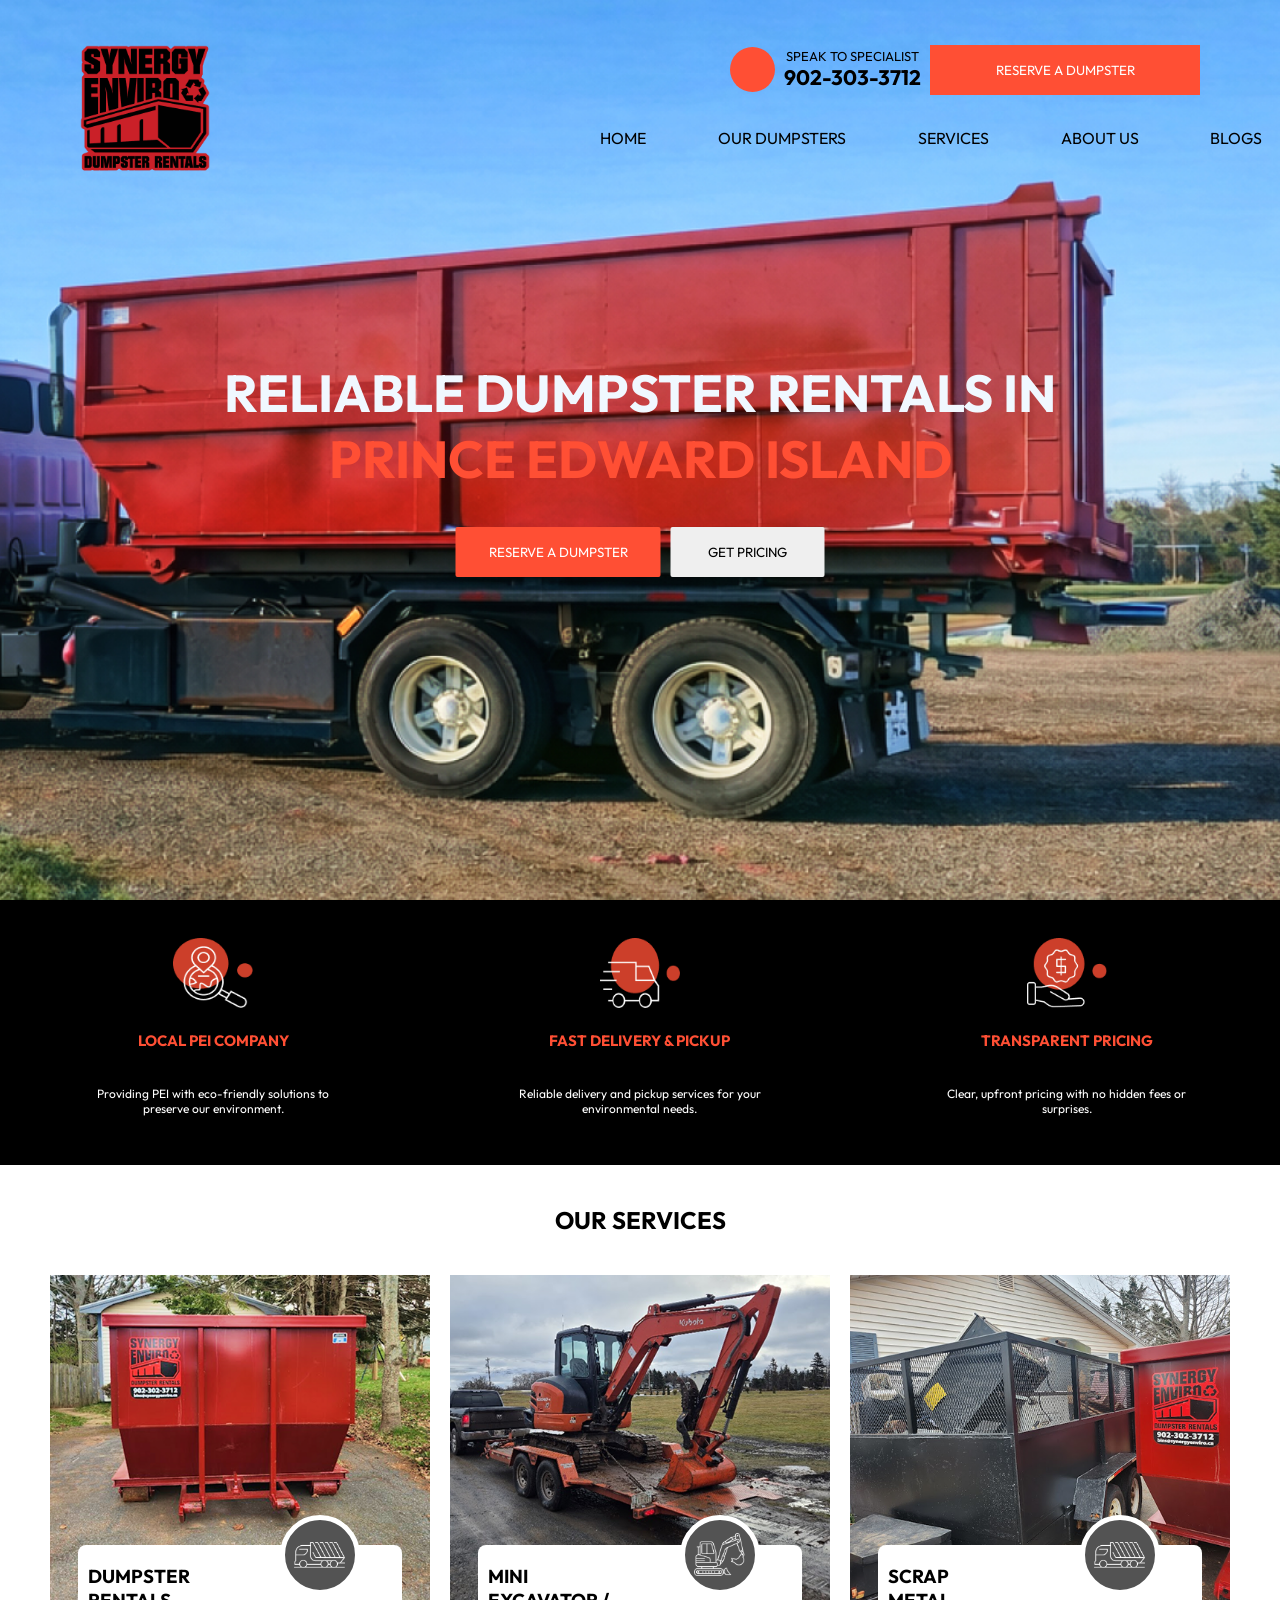
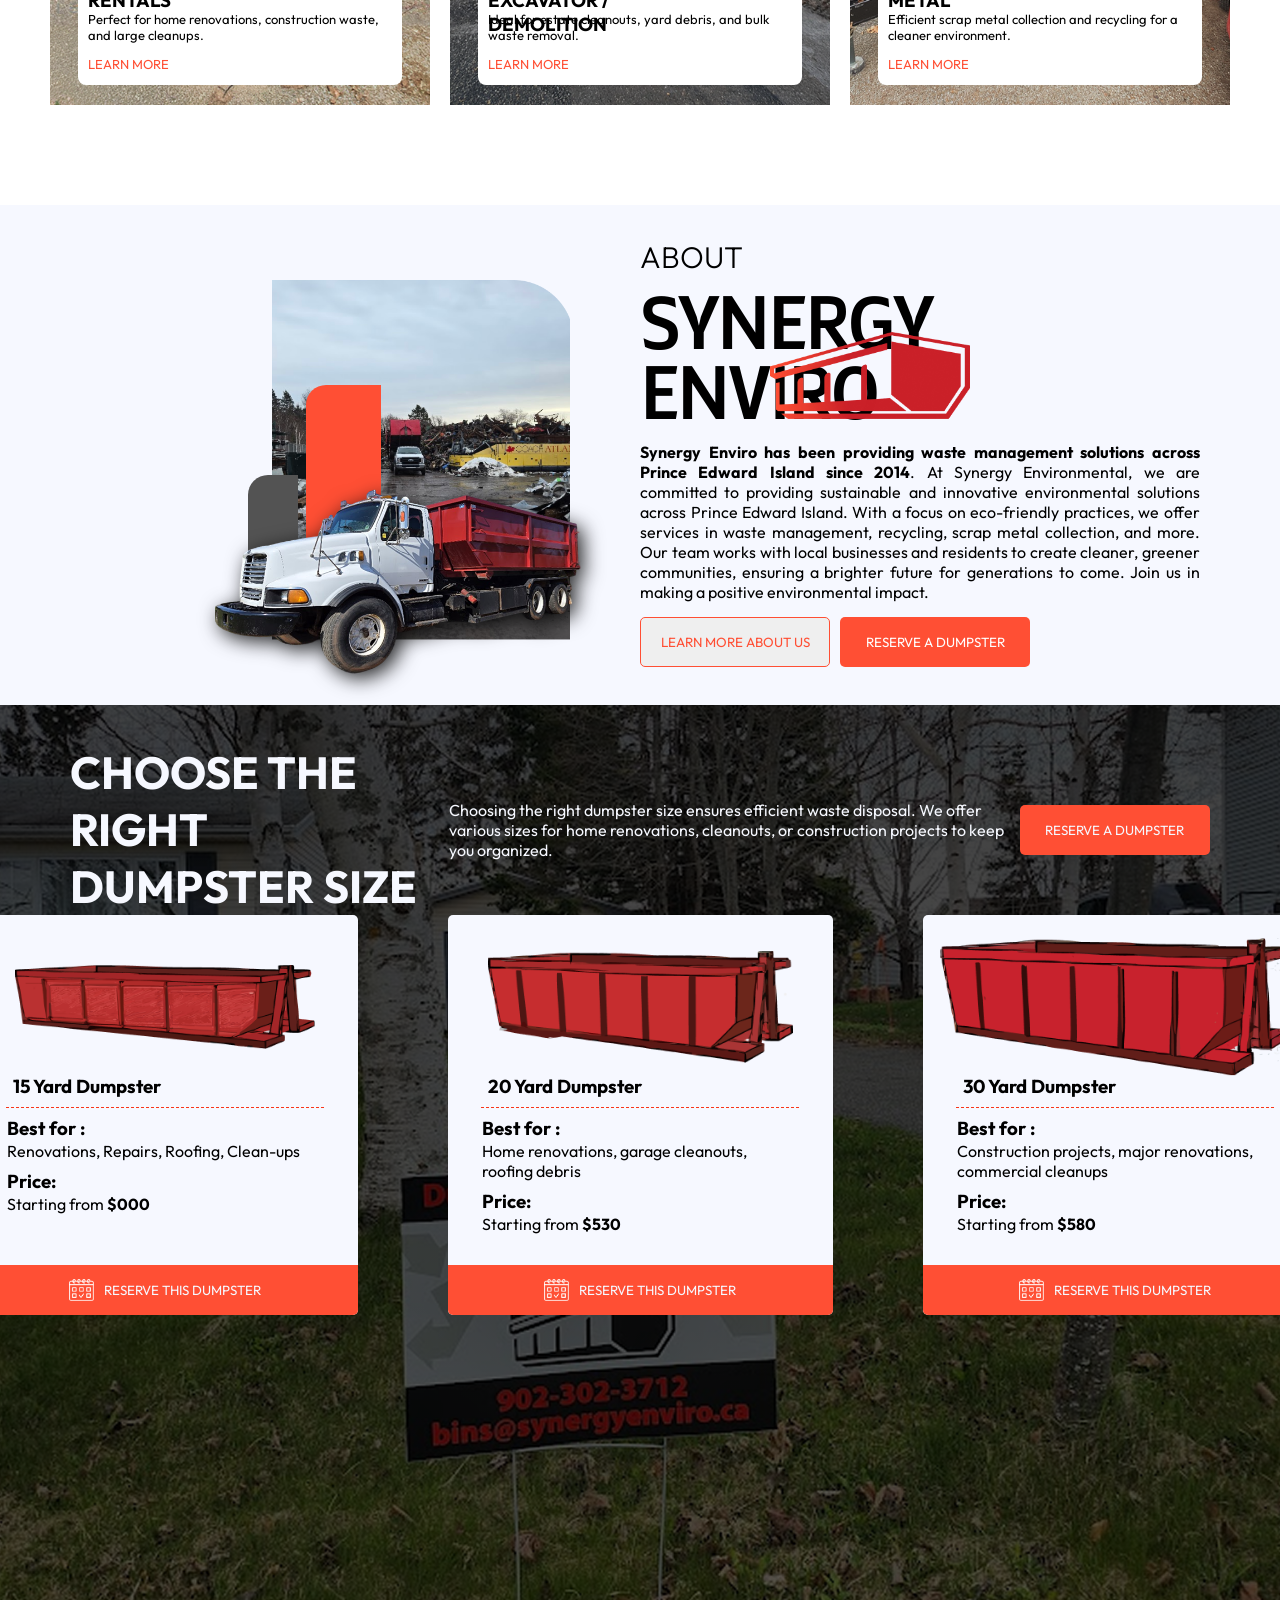
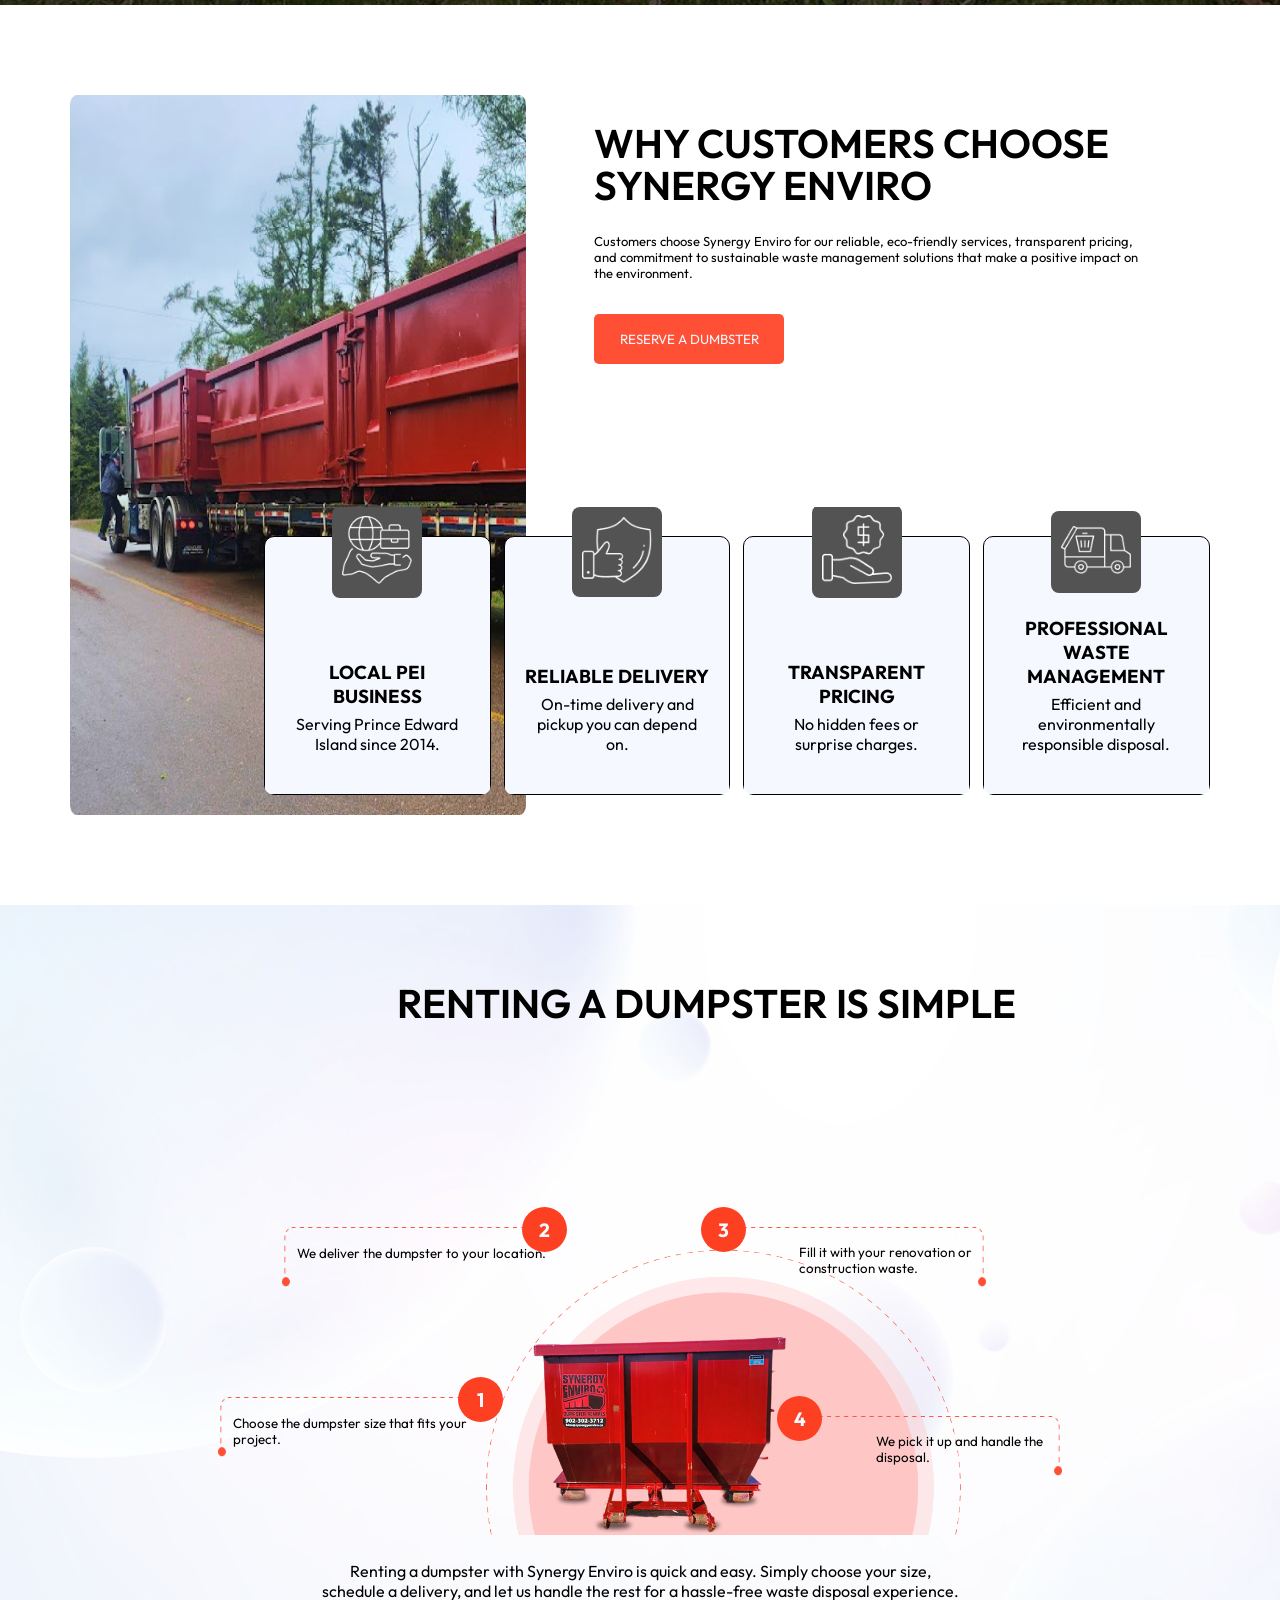
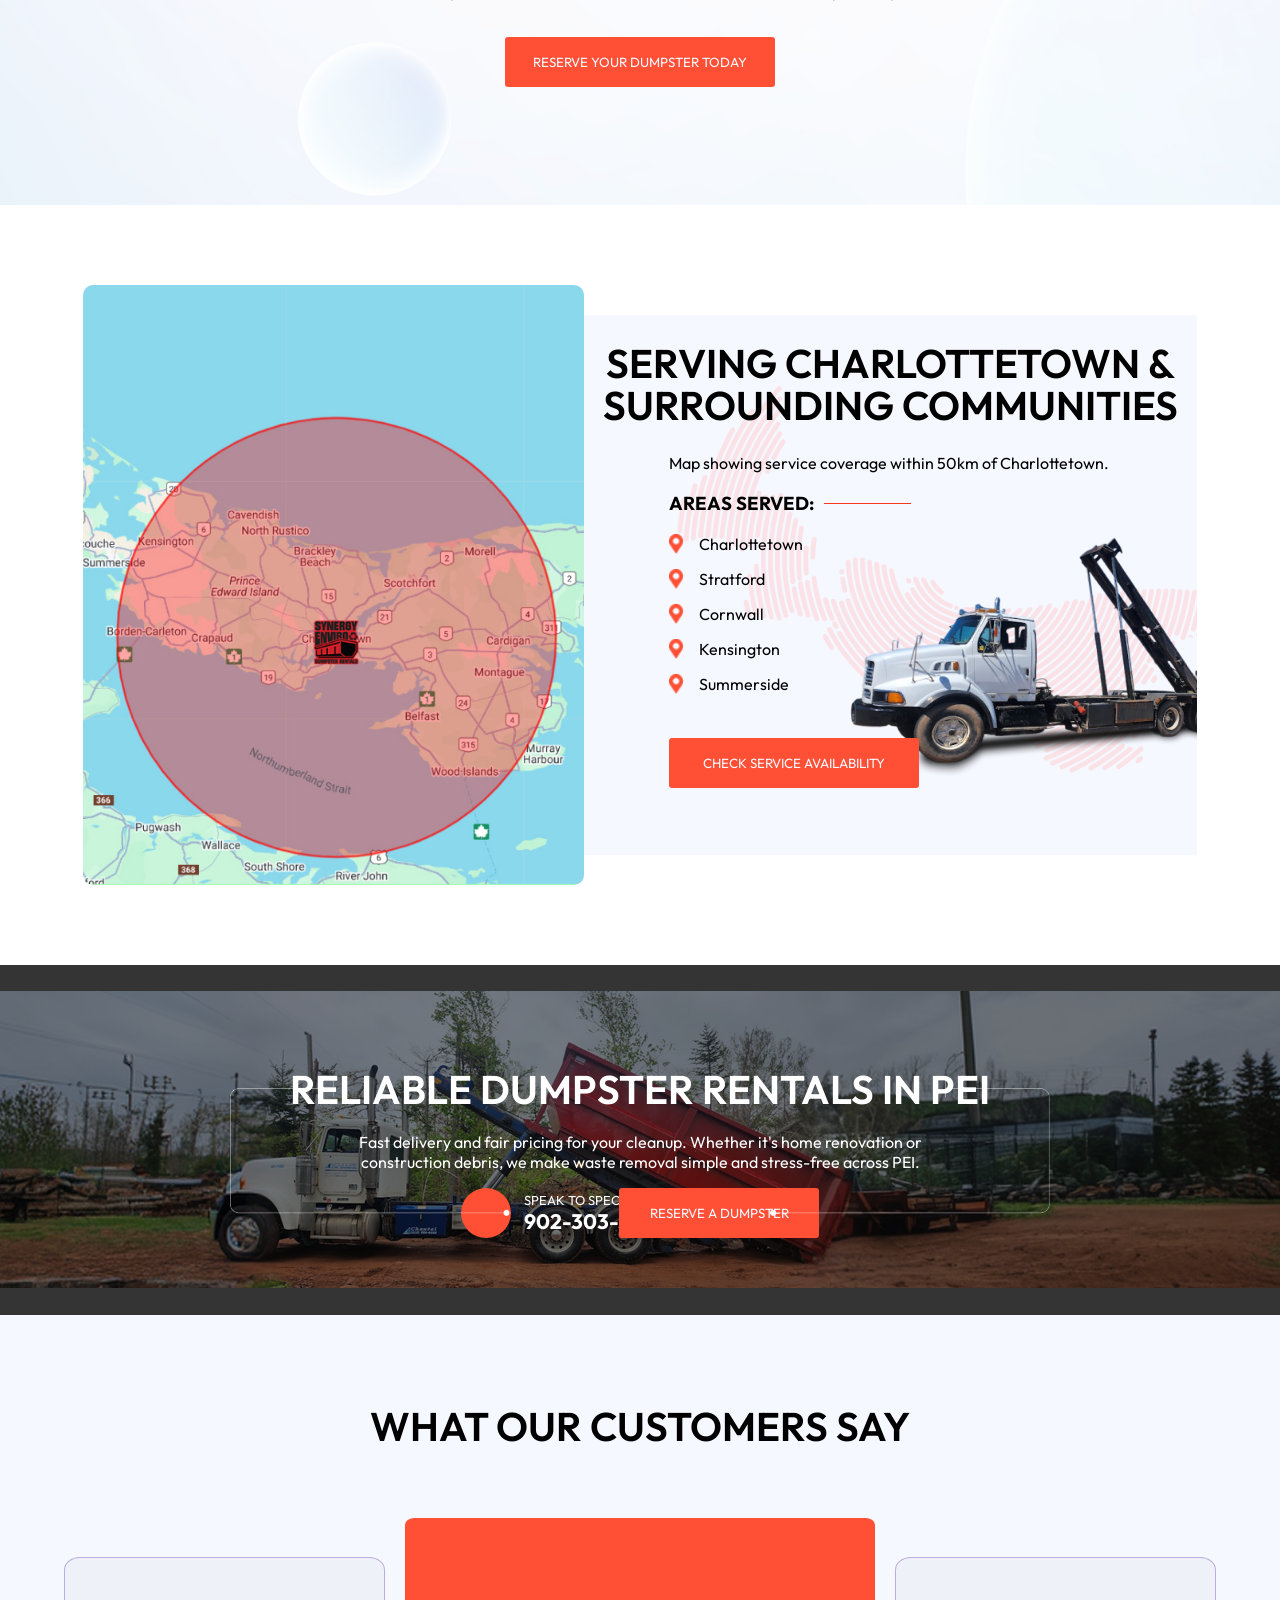
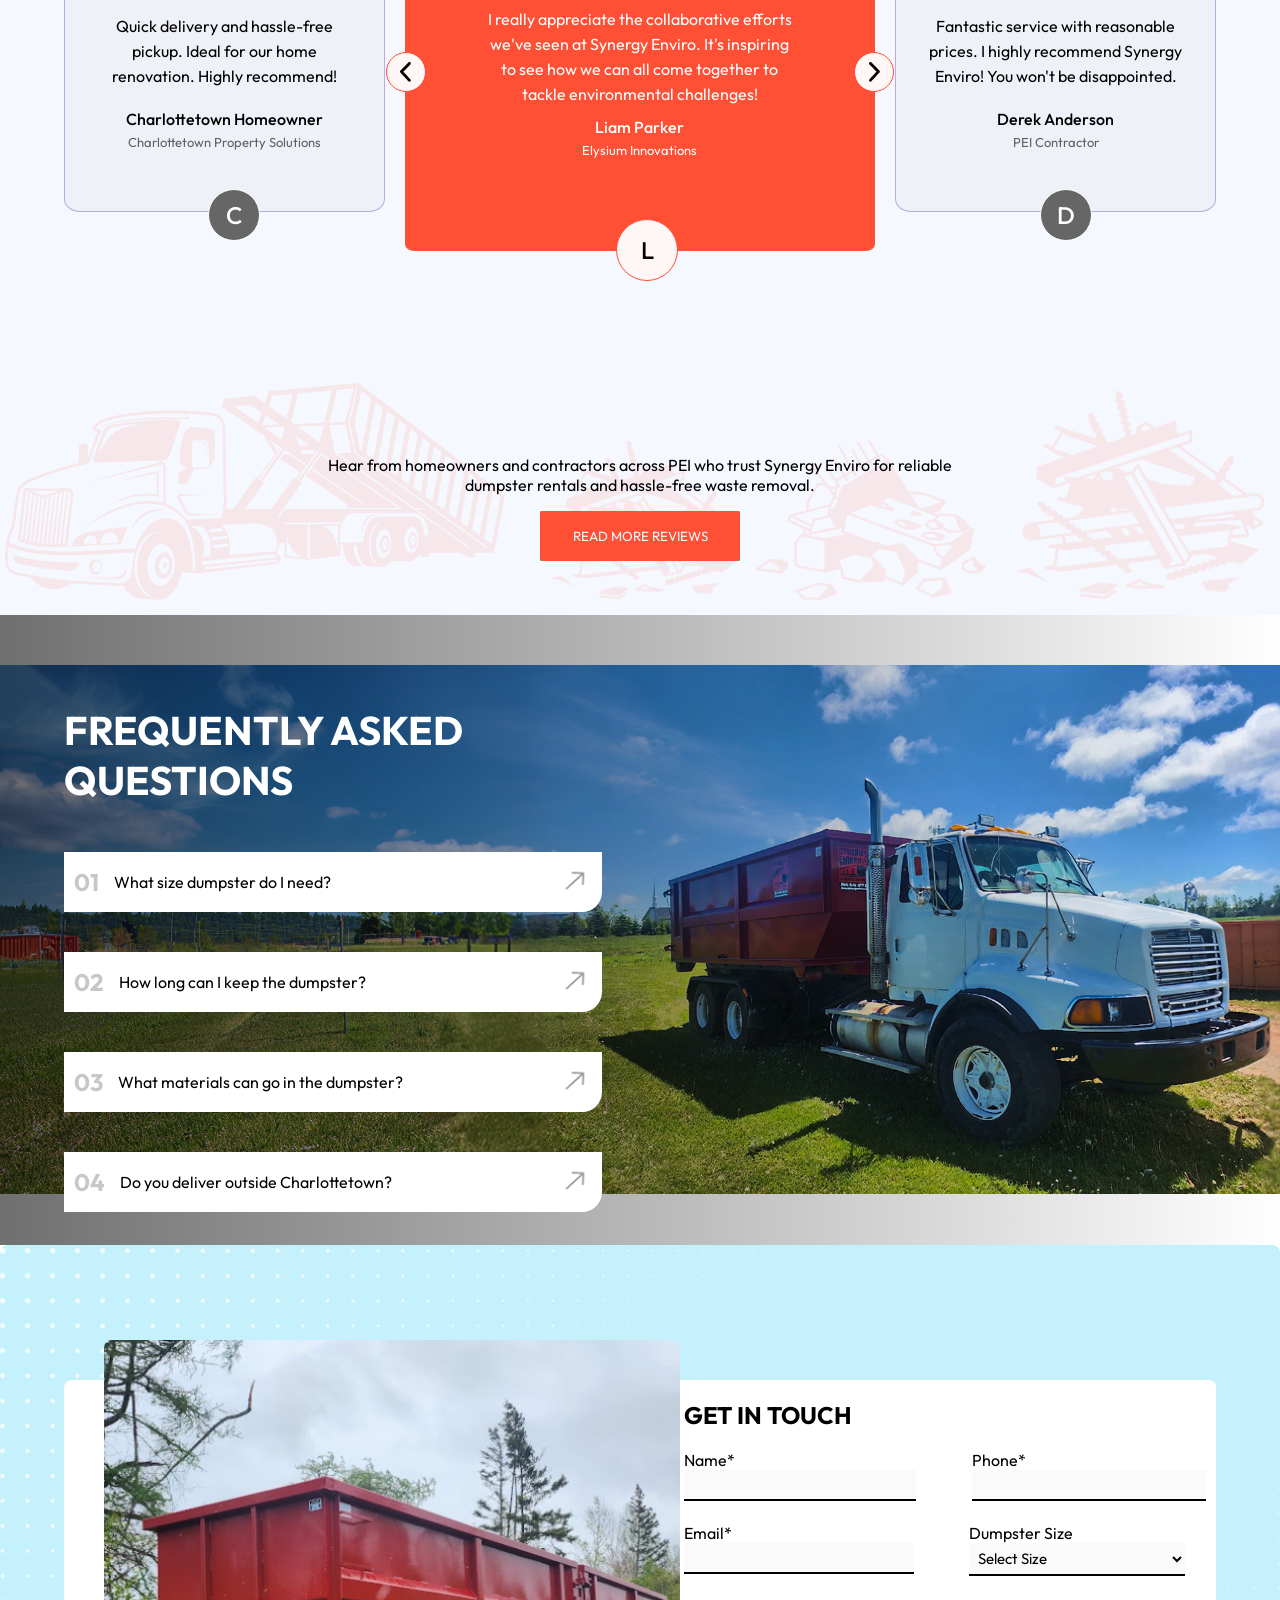
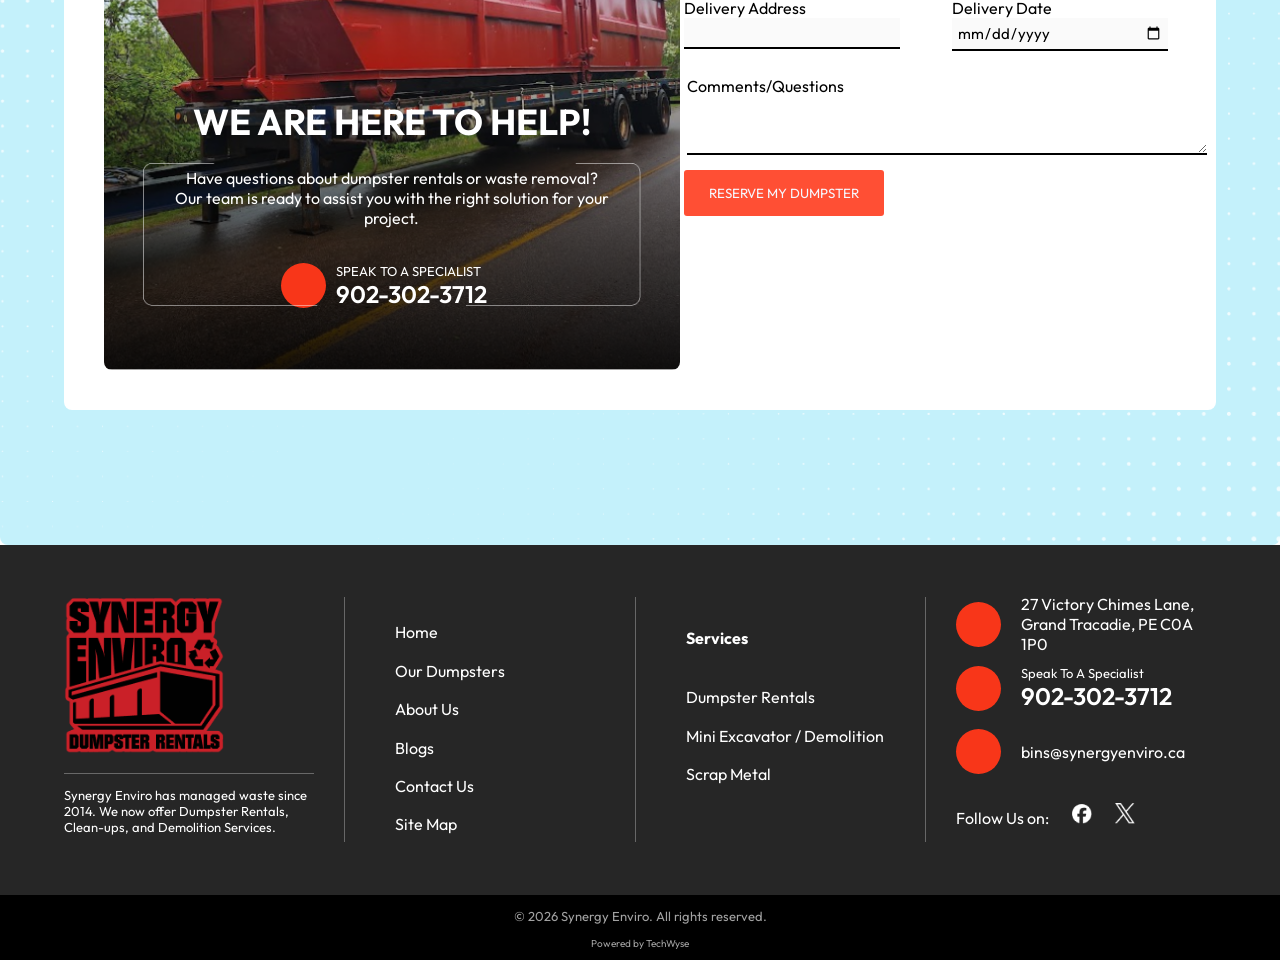
==== commit c0399da5: "after responsive" ====
--- a/index.html
+++ b/index.html
@@ -520,7 +520,7 @@
                     <h1 style="font-size: 36px" class="ucase">We Are Here to Help!</h1>
                     <p style="text-align: center; margin: 0; width:85%">Have questions about dumpster rentals or waste removal? Our team
                         is ready to assist you with the right solution for your project.</p>
-                    <div class="two" style="display: flex;align-items: center;justify-content: center; margin-right: -30px; margin-top: 30px;">
+                    <div class="two">
                         <div class="round"><i style="font-size: 20px; color: #FFFFFF;" class="fa-solid fa-phone"></i></div>
                         <div style="display: flex; flex-direction: column;">
                 
--- a/style.css
+++ b/style.css
@@ -150,6 +150,7 @@
     background-color: #FF4F34;
     width:205px;
     color: #fff;
+    height: 50px;
 }
 .mainbtn1:hover{
     background-color: #ff472b;
@@ -158,6 +159,7 @@
 }
 .mainbtn2{
     width:153.36px;
+     height: 50px;
 }
 .mainbtn2:hover{
     background-color: rgb(255, 255, 255);
@@ -427,7 +429,9 @@
     background-color: #FF4F34;
     width:185px;
     color: #fff;
-}
+    /* height: 40px; */
+}
+
 /* MENU ICON */
 
 .menuIcon{
@@ -591,15 +595,17 @@
     align-items: center;
     gap: 10px;
     height: 90.82px;
+    padding-top: 25px;
 }
  .mainbtn1{
     background-color: #FF4F34;
     width:185px;
+    padding: 15px;
     color: #fff;
 }
 .mainbtn2{
     width:185px;
-   
+    padding: 15px;
 }
 
 
@@ -2589,10 +2595,11 @@
     }
 
     .row7 button{
-        width: 45%;
-        max-width: 260px;
+        width: 100%;
+        max-width: 280px;
         font-size: 10px;
         margin-top: 5px;
+        padding: 5px;
     }
    
 
@@ -3464,9 +3471,9 @@
 }
 .mainContent .middle .circleleft,
 .mainContent .middle .circleright{
-    width: 28px;
-    height: 28px;
-}
+  display: none;
+}
+
 .mainContent .middle .circleleft img,
 .mainContent .middle .circleright img{
     width: 10px;
@@ -3474,10 +3481,13 @@
 .mainContent .middle .circleBottom{
     width: 40px;
     height: 40px;
+    bottom: -20px;
+    left: 44%;
 }
 .mainContent .side .circleBottom{
     width: 40px;
     height: 40px;
+    left:44%;
 }
 .row10 .bottomContent{
     width: 95%;
@@ -3515,18 +3525,15 @@
     position: relative;
 }
 .row11 .content{
-    /* background-color: #ff4f343f; */
     width: 90%;
     height: 80%;
     position: relative;
 }
 .row11 .content .rows{
-    /* background-color: #f83619; */
     position: absolute;
     left: 0%;
     width: 50%;
     height: 100%;
-    /* background-color: #a6ff0057; */
     display: flex;
     flex-direction: column;
     gap: 20px;
@@ -3539,7 +3546,7 @@
 .row11 .row{
     background-color: rgb(255, 255, 255);
     height: 60px;
-    width: 93%;
+    width: 90%;
      border-bottom-right-radius: 20px;
      display: flex;
      justify-content:space-between;
@@ -3550,19 +3557,22 @@
 .row11 .rows .answer2,
 .row11 .rows .answer3,
 .row11 .rows .answer4{
-    display: none;
-}
-.row11 .rows .question1:hover + .answer1{
-    display: block;
-}
-.row11 .rows .question2:hover + .answer2{
-    display: block;
-}
-.row11 .rows .question3:hover + .answer3{
-    display: block;
-}
+    max-height: 0;
+    overflow: hidden;
+    opacity: 0;
+    transform: translateY(-10px);
+    transition:max-height 0.6s ease,opacity 0.5s ease,transform 0.5s ease,padding 0.5s ease;
+    padding: 0px 10px;
+}
+
+.row11 .rows .question1:hover + .answer1,
+.row11 .rows .question2:hover + .answer2,
+.row11 .rows .question3:hover + .answer3,
 .row11 .rows .question4:hover + .answer4{
-    display: block;
+    max-height: 200px;
+    opacity: 1;
+    transform: translateY(0);
+    padding: 20px;
 }
 .question1:hover{
     background-color: #FF4F34;
@@ -3620,11 +3630,12 @@
 .question4:hover h2{
     color: #FFFFFF4D;
 }
+
 
 @media (max-width: 1024px){
 .row11{
     height: auto;
-    padding: 70px 20px;
+    padding: 10px 20px;
     background-size: cover;
 }
 .row11 .content{
@@ -3635,12 +3646,14 @@
     position: static;
     width: 100%;
     height: auto;
+     gap: 1px;
 }
 .row11 .rows h1{
     font-size: 34px;
     text-align: center;
     margin-bottom: 20px;
 }
+
 .row11 .row{
     width: 100%;
     min-height: 60px;
@@ -3657,15 +3670,18 @@
 }
 @media (max-width: 576px){
 .row11{
-    padding: 50px 15px;
+    padding: 20px 15px;
     background-size: cover;
     background-position: center;
+      background-attachment: fixed;
+      overflow: hidden;
+
 }
 .row11 .content{
     width: 100%;
 }
 .row11 .content .rows{
-    gap: 15px;
+    gap: 1px;
 }
 .row11 .rows h1{
     font-size: 24px;
@@ -3674,7 +3690,7 @@
 }
 .row11 .row{
     width: 100%;
-    min-height: 60px;
+    min-height: 30px;
     padding: 12px 15px;
     border-bottom-right-radius: 15px;
 }
@@ -3696,8 +3712,9 @@
 .row11 .rows .answer3 p,
 .row11 .rows .answer4 p{
     width: 100% !important;
-    font-size: 14px;
-    line-height: 24px;
+    font-size: 13px;
+    line-height: 20px;
+    padding-top: 4px;
 }
 }
 .row12{
@@ -3745,6 +3762,16 @@
     justify-content: center;
     align-items: end;
 }
+
+.row12 .content .col1  .two{
+    display: flex;
+    align-items: center;
+    justify-content: center;
+
+    margin-right: -33px;
+    margin-top: 30px;
+}
+
 .row12 .content .col1 .imgSection .imgContent{
     width: 90%;
     height: 40%;
@@ -3898,6 +3925,14 @@
     right: 0;
     height: 100%;
 }
+
+.row12 .content .col1  .two{
+    display: flex;
+    align-items: center;
+    justify-content: center;
+    margin-right: 15px;
+    margin-top: 30px;
+}
 .row12 .content .col1 .imgSection .imgContent{
     margin-bottom: 30px;
 }
@@ -4079,6 +4114,12 @@
 .row12 .content .col1 .imgSection .round i{
     font-size: 15px !important;
 }
+
+.row12 .content .col1  .two{
+    margin-left: -20px;
+    margin-top: 30px;
+}
+
 .row12 .content .col2{
     width: 100%;
     height: auto;
@@ -4336,23 +4377,4 @@
     background-color: #000000;
     gap: 0;
     color:#A2A2A2;
-}
-
-.faq-item{
-    width: 100%;
-}
-
-.question{
-    display: flex;
-    justify-content: space-between;
-    align-items: center;
-    padding: 15px 20px;
-    cursor: pointer;
-}
-.answer{
-    display: none;
-    padding: 15px 20px;
-}
-.faq-item:hover .answer{
-    display: block;
 }
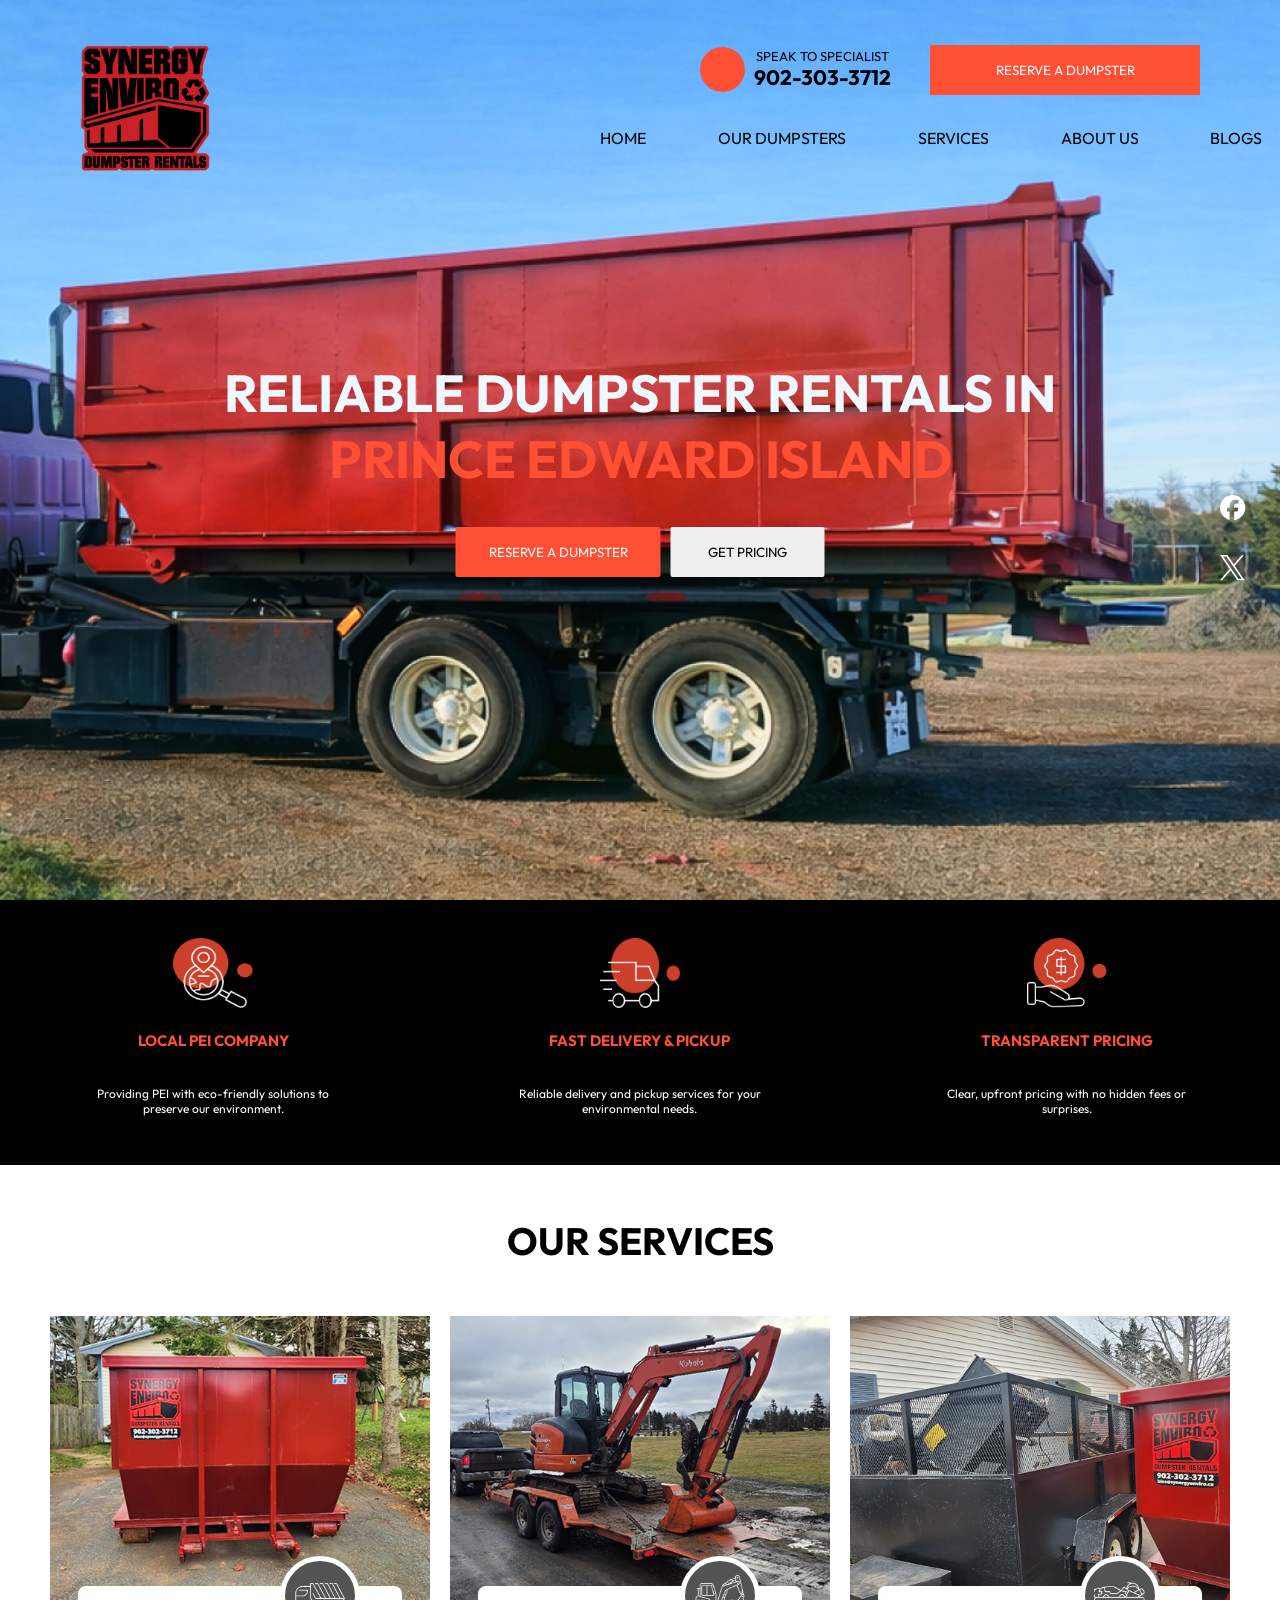
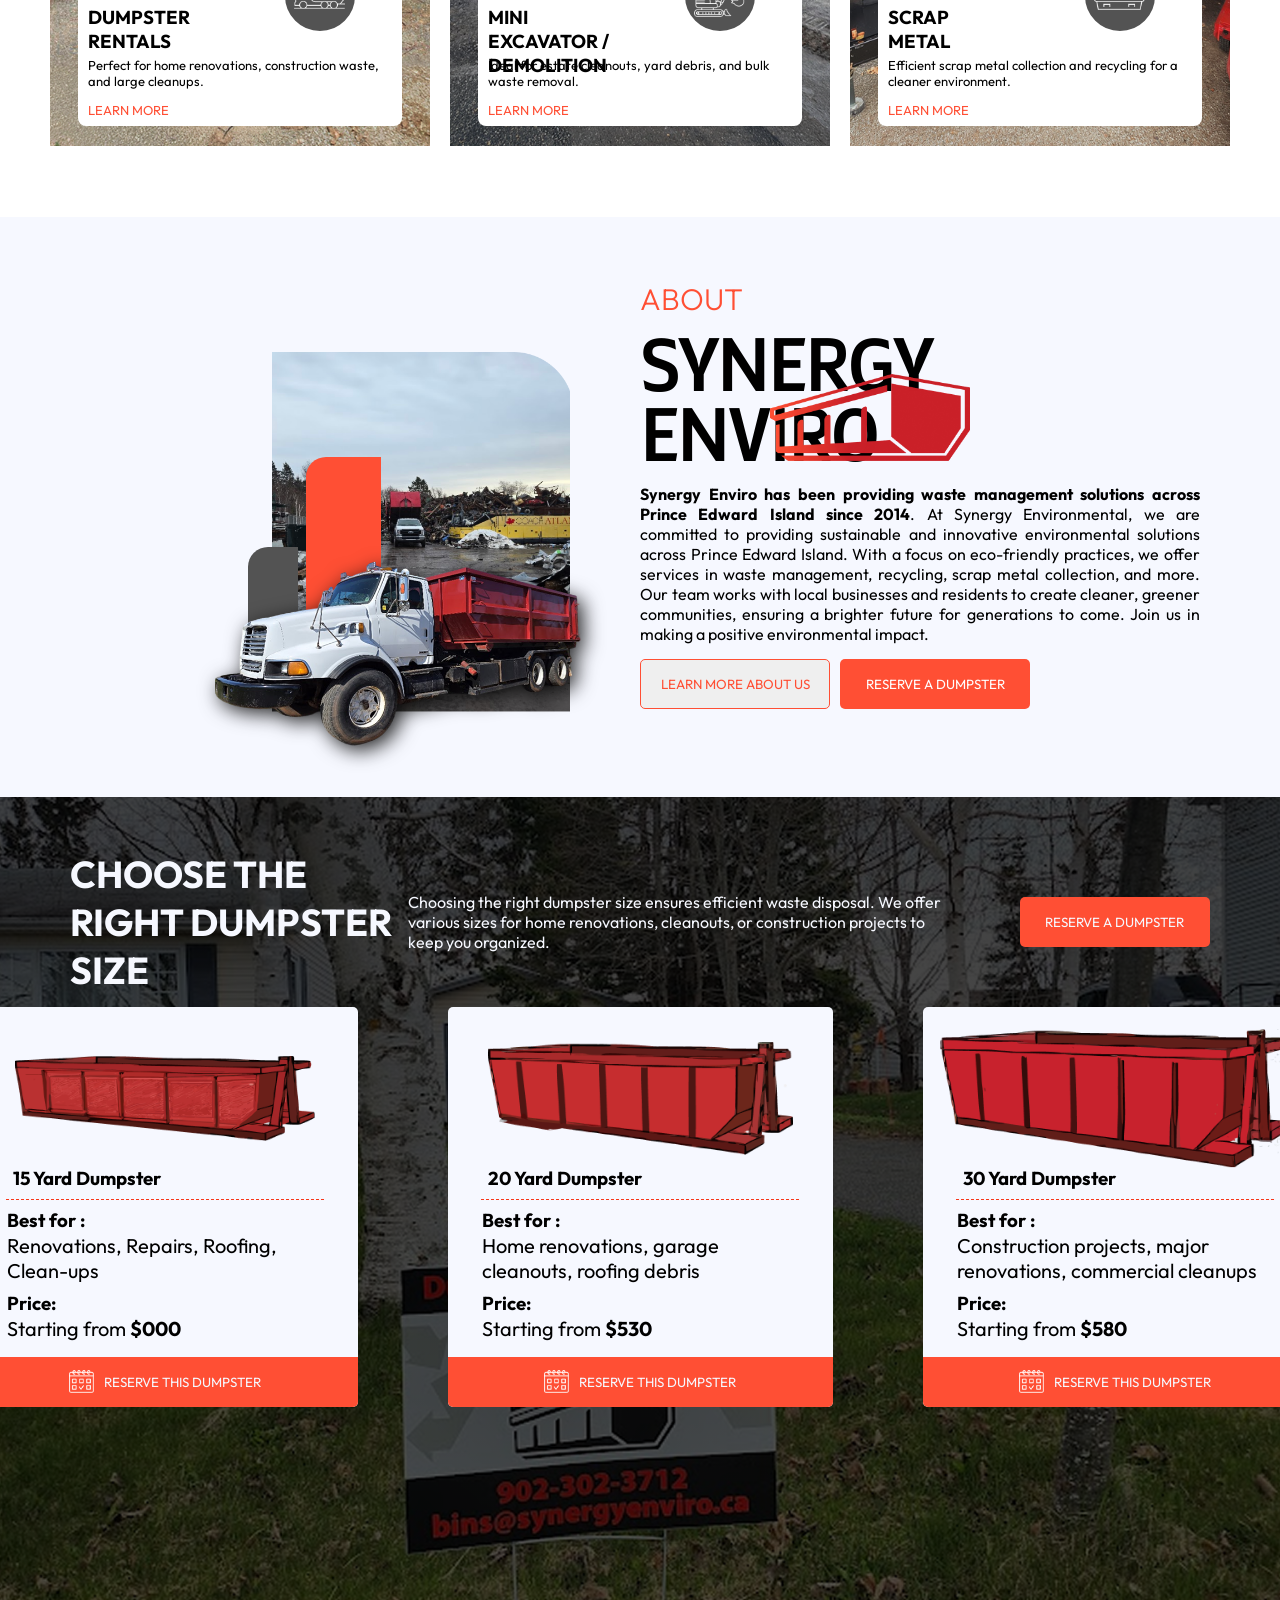
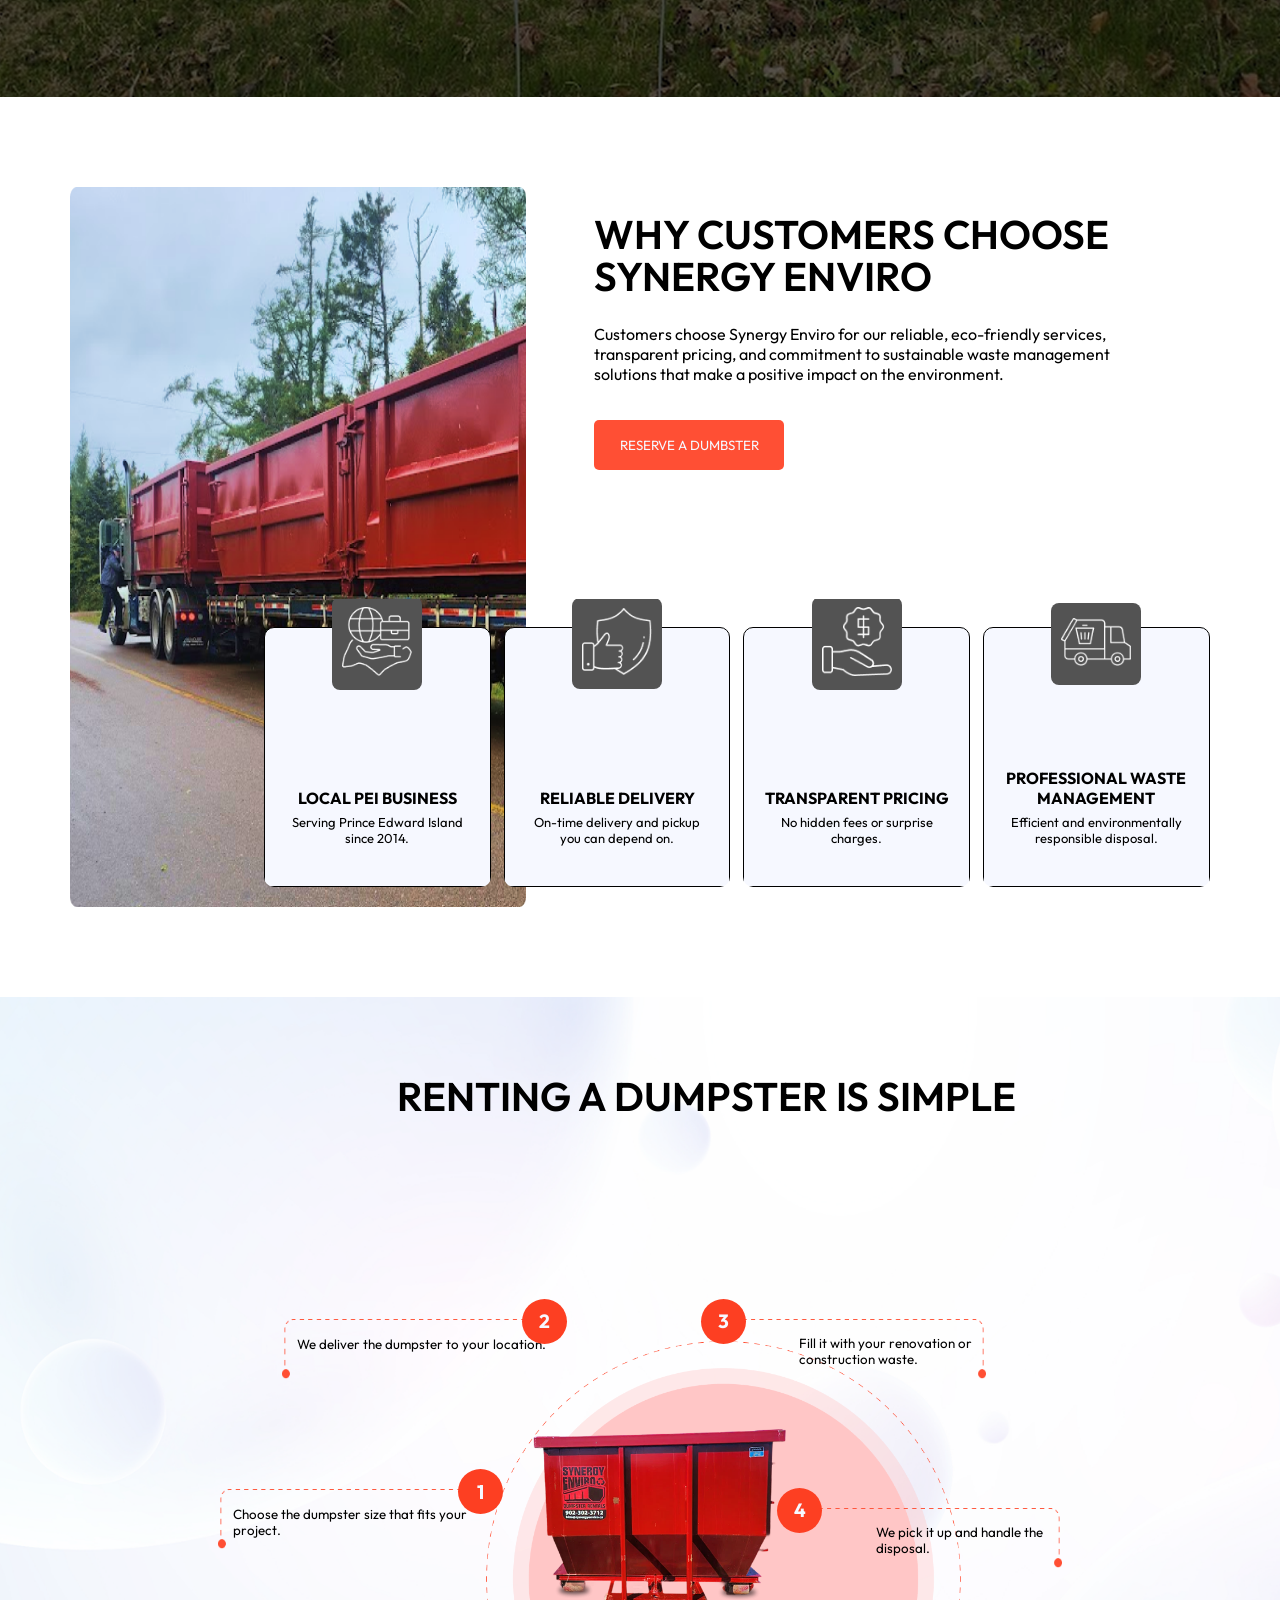
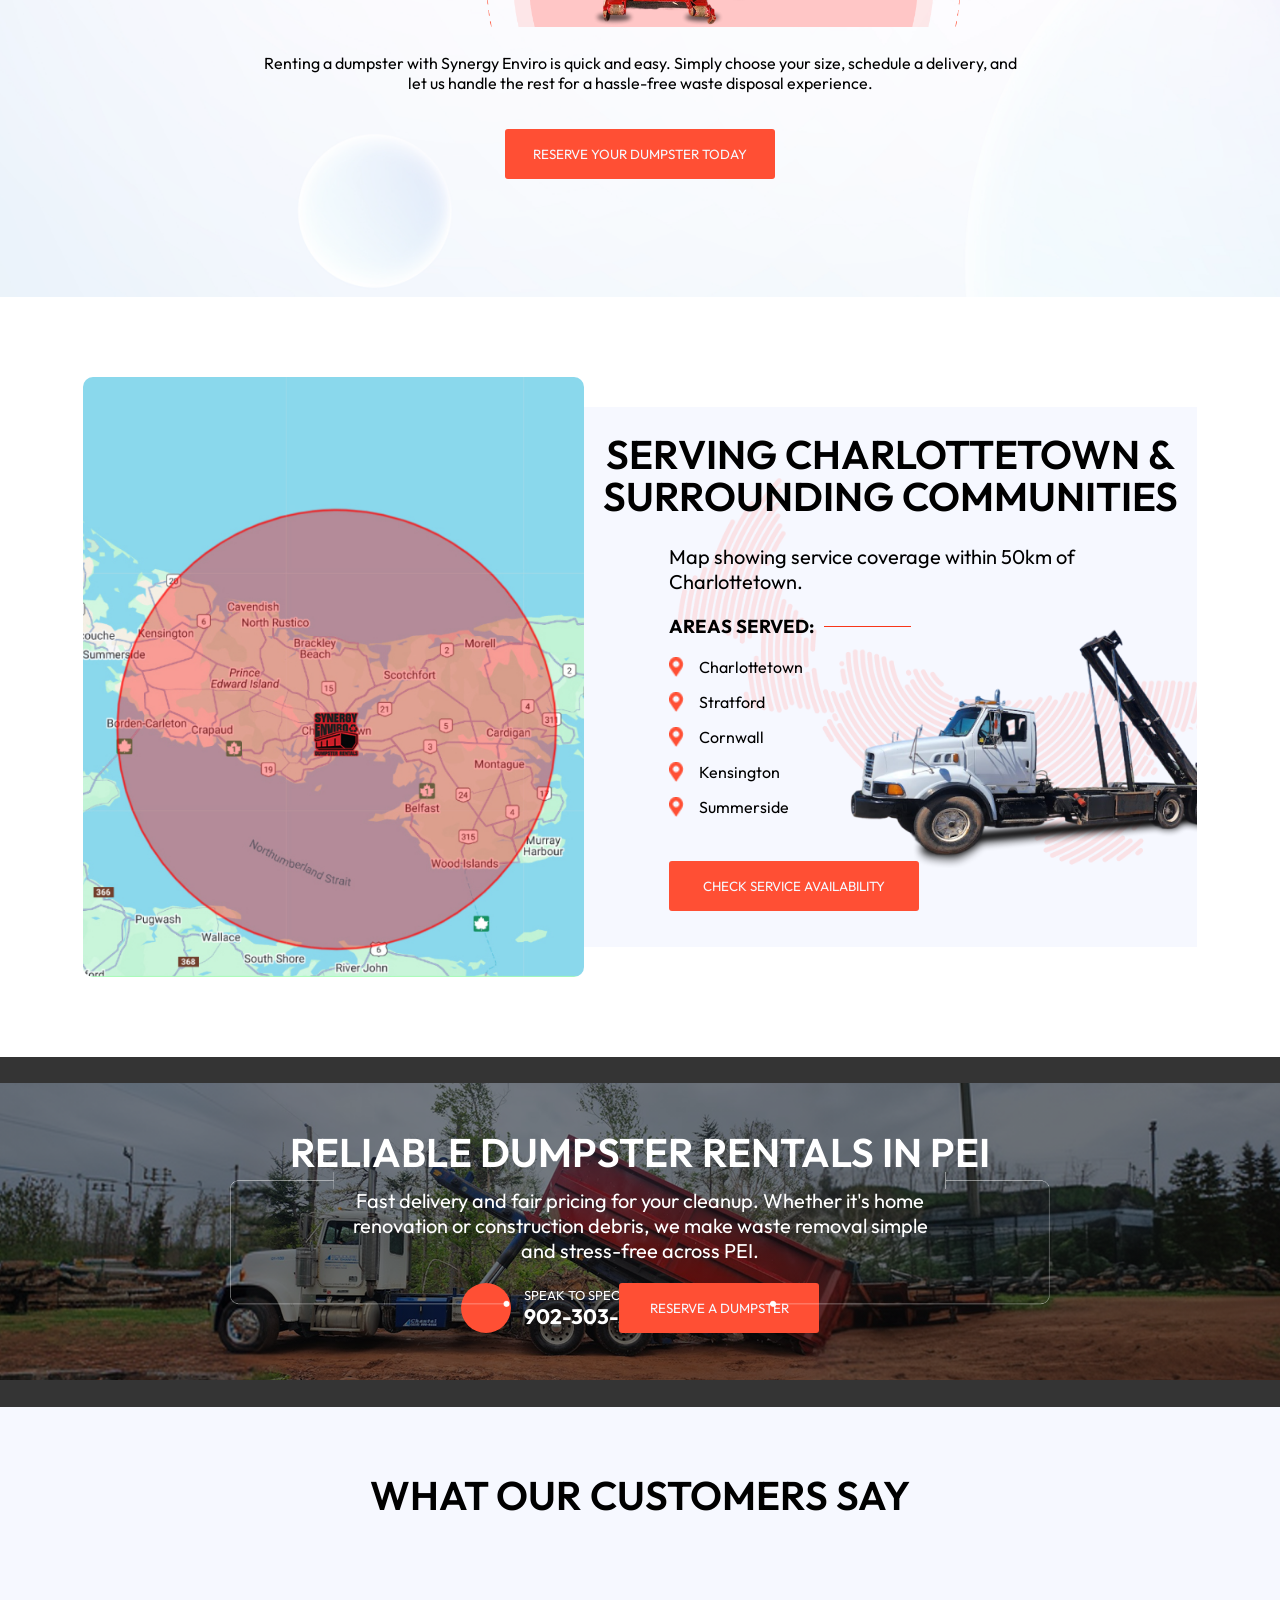
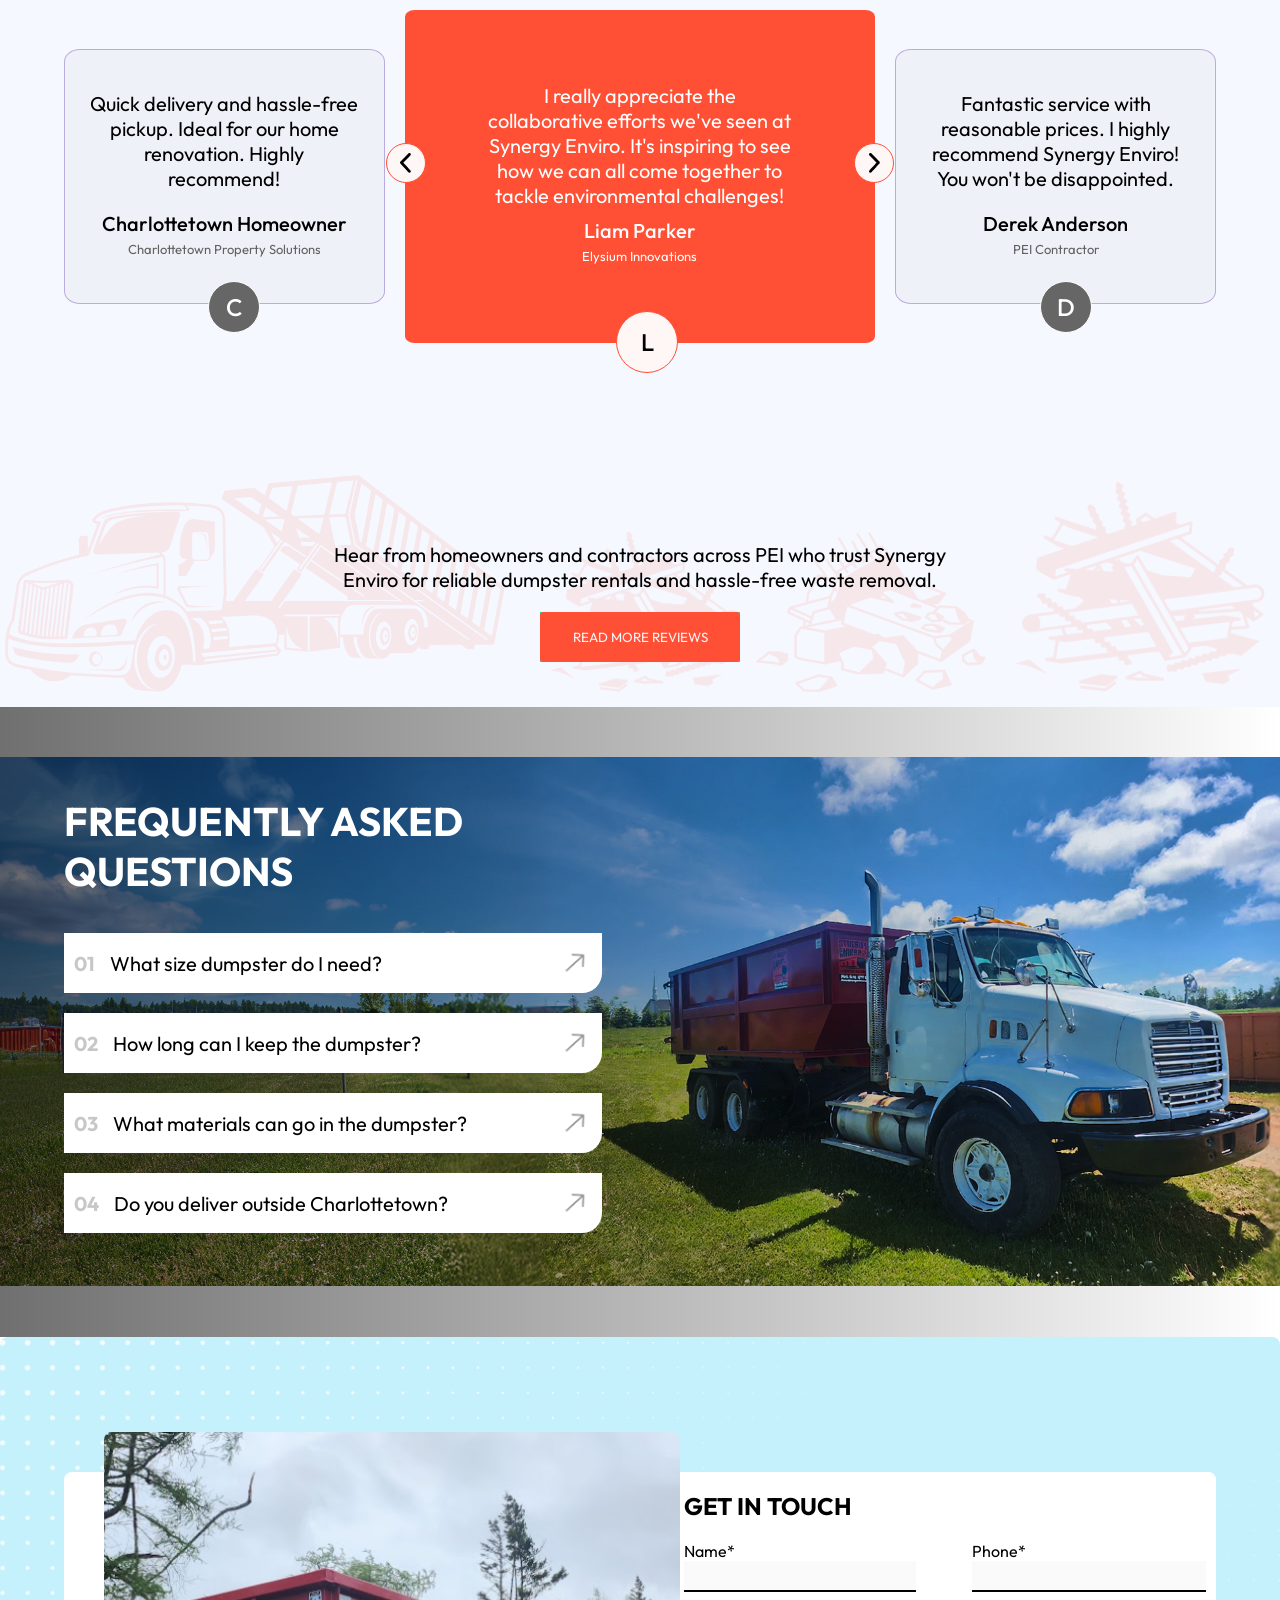
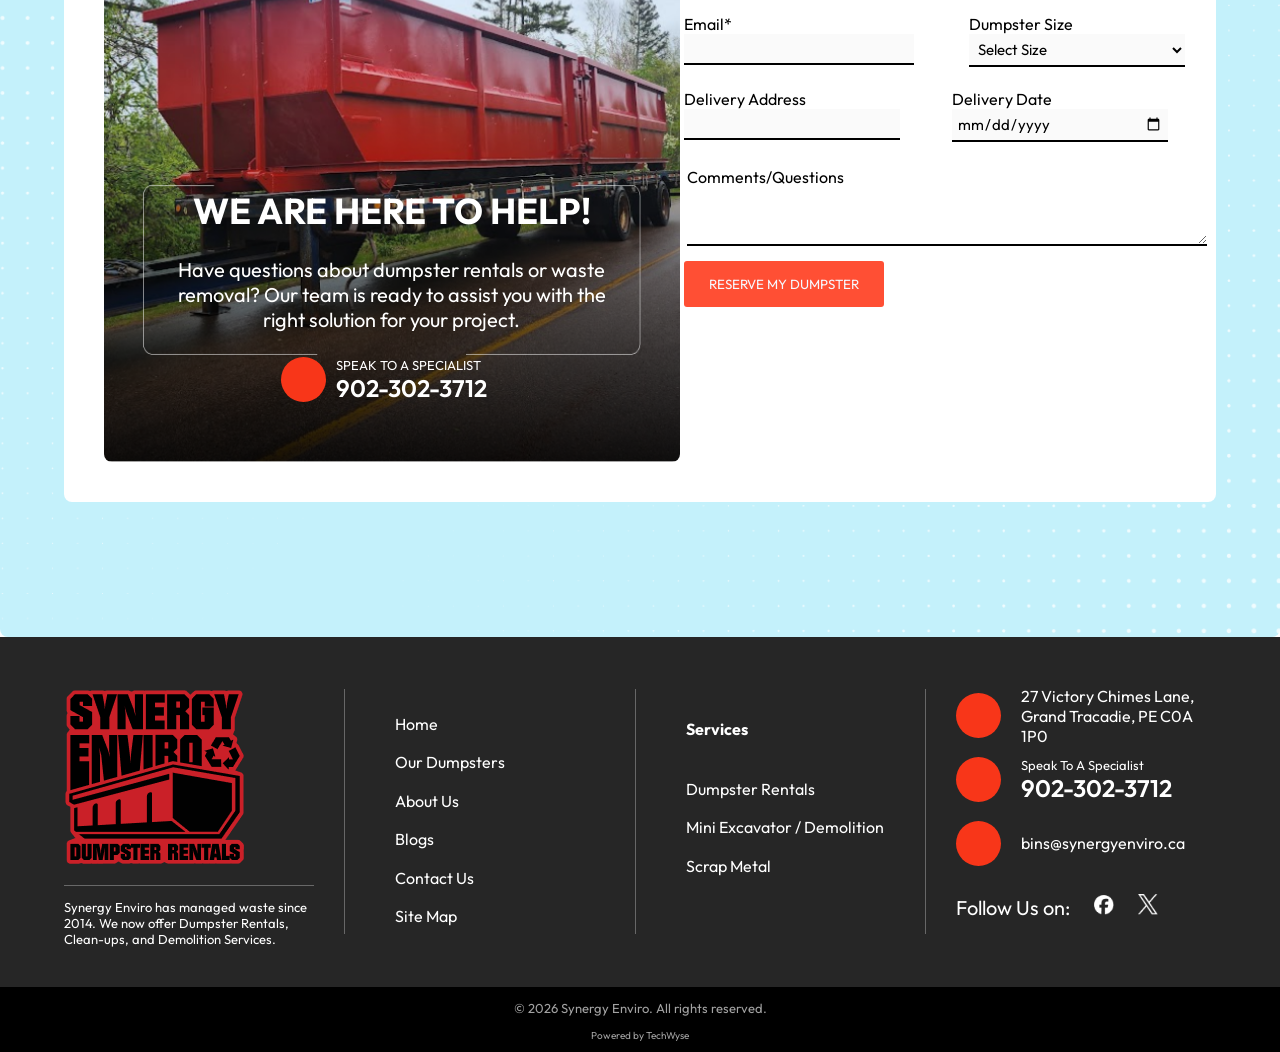
==== commit 0184471b: "responsive2" ====
--- a/index.html
+++ b/index.html
@@ -13,7 +13,7 @@
 <link href="https://fonts.googleapis.com/css2?family=Alfa+Slab+One&family=Anton&family=Archivo+Black&family=Barlow+Condensed:ital,wght@0,100;0,200;0,300;0,400;0,500;0,600;0,700;0,800;0,900;1,100;1,200;1,300;1,400;1,500;1,600;1,700;1,800;1,900&family=Bebas+Neue&family=Caprasimo&family=Caveat:wght@400..700&family=EB+Garamond:ital,wght@0,400..800;1,400..800&family=Emblema+One&family=Gabriela&family=Goblin+One&family=Holtwood+One+SC&family=Imbue:opsz,wght@10..100,100..900&family=Intel+One+Mono:ital,wght@0,300..700;1,300..700&family=Josefin+Sans:ital,wght@0,100..700;1,100..700&family=Jost:ital,wght@0,100..900;1,100..900&family=Libertinus+Math&family=Libre+Baskerville:ital,wght@0,400;0,700;1,400&family=Lilita+One&family=Mako&family=Outfit:wght@100..900&family=Poller+One&family=Raleway:ital,wght@0,100..900;1,100..900&family=Rammetto+One&family=Sevillana&display=swap" rel="stylesheet"></head>
 <body>
     <div class="main">
-      <div class="home">
+      <div class="home" id="home">
             <div class="frame">
                 <img src="./imgSrc/Frame.png" alt="logo">
             </div>
@@ -29,38 +29,35 @@
             <div class="reserveDum">
                <a href=""> <button class="ucase">RESERVE A DUMPSTER</button></a>
                  <div class="menuIcon" onclick="openMenu()">
-        <i class="fa-solid fa-bars"></i>
-    </div>
-            </div>
-           
+                 <i class="fa-solid fa-bars"></i>
+            </div>
+        </div>
             <div class="navList"  id="navList">
                 <ul class="ulList">
-                <li><a href=""> HOME</a></li>
-                <li> <a href="">OUR DUMPSTERS</a></li>
-                <li> <a href="">SERVICES</a></li>
-                <li><a href="">ABOUT US</a></li>
+                <li><a href="#home"> HOME</a></li>
+                <li> <a href="#OurDumpsters">OUR DUMPSTERS</a></li>
+                <li> <a href="#services">SERVICES</a></li>
+                <li><a href="#about-us">ABOUT US</a></li>
                 <li><a href="">BLOGS</a></li>
-                <li><a href="">CONTACT US</a></li>
+                <li><a href="#Contact-us">CONTACT US</a></li>
                 </ul>
-               
-            </div>
-<div class="sideMenu" id="sideMenu">
+            </div>
+           <div class="sideMenu" id="sideMenu">
 
     <div class="closeBtn" onclick="closeMenu()">
         ✕
     </div>
 
     <ul>
-        <li><a href="">HOME</a></li>
-        <li><a href="">OUR DUMPSTERS</a></li>
-        <li><a href="">SERVICES</a></li>
-        <li><a href="">ABOUT US</a></li>
+        <li><a href="#home">HOME</a></li>
+        <li><a href="#OurDumpsters">OUR DUMPSTERS</a></li>
+        <li><a href="#services">SERVICES</a></li>
+        <li><a href="#about-us">ABOUT US</a></li>
         <li><a href="">BLOGS</a></li>
-        <li><a href="">CONTACT US</a></li>
+        <li><a href="#Contact-us">CONTACT US</a></li>
     </ul>
 
-</div>
-
+            </div>
             <div class="mainHeading">
                 <h1 class="ucase">Reliable Dumpster Rentals in <br><span style="color:#FF4F34;">Prince Edward Island</span> </h1>
                 <div class="mbtn ucase">
@@ -68,9 +65,13 @@
                    <a href=""><button class="mainbtn mainbtn2">GET PRICING</button></a>
                 </div>
             </div>
-        </div>
-        <div class="row2">
-            
+            <div class="sideIcons">
+               <a href=""> <img src="./imgSrc/fb.png" alt=""></a>
+               <a href=""> <img src="./imgSrc/X.png" alt=""></a>
+            </div>
+    </div>
+
+        <div class="row2"> 
             <div class="row2item item1">
                 <img  src="./imgSrc/Group 506.png" alt="">
                 <h3>LOCAL PEI COMPANY</h3>
@@ -91,15 +92,15 @@
 
         <!-- -----Row3----- -->
 
-        <div class="row3">
+        <div class="row3" id="services">
             <h2 class="ucase">Our Services</h2>
             <div class="row3item">
-                <div class="row3items row3item1">
+                <div class="row3items row3item1" id="Dumpster-Rentals">
                      <div class="row3content content1">
                             <div class="row3heading ucase">
                                 <h3>Dumpster Rentals</h3>
                             </div>
-                            <p style="padding-right: 5px; padding-top: 13px;">Perfect for home renovations, construction waste, and large cleanups.</p>
+                            <p style="padding-right: 5px; padding-top: 18px;">Perfect for home renovations, construction waste, and large cleanups.</p>
                              
                             <a class="ucase" href="" style="text-decoration: none; color: #FF4F34;">Learn More <i class="fa-solid fa-arrow-right"></i> </a>
                      </div>    
@@ -107,12 +108,12 @@
                            <img src="./imgSrc/Vector.png" alt="">
                      </div>
                 </div>
-                <div class="row3items row3item2"> 
+                <div class="row3items row3item2" id="Excavator-Demolition"> 
                     <div class="row3content content1">
                             <div class="row3heading ucase">
                                 <h3>Mini Excavator / Demolition</h3>
                             </div>
-                            <p style="padding-right: 5px; padding-top: 13px;">Ideal for estate cleanouts, yard debris, and bulk waste removal.</p>
+                            <p style="padding-right: 5px; padding-top: 18px;">Ideal for estate cleanouts, yard debris, and bulk waste removal.</p>
                              
                             <a class="ucase" href="" style="text-decoration: none; color: #FF4F34;">Learn More <i class="fa-solid fa-arrow-right"></i> </a>
                      </div>    
@@ -120,17 +121,17 @@
                            <img src="./imgSrc/Group.png" alt="">
                      </div>
                 </div>
-                <div class="row3items row3item3">
+                <div class="row3items row3item3" id="Scrap-Metal">
                     <div class="row3content content1">
                             <div class="row3heading ucase">
                                 <h3>Scrap Metal</h3>
                             </div>
-                            <p style="padding-right: 5px; padding-top: 13px;">Efficient scrap metal collection and recycling for a cleaner environment.</p>
+                            <p style="padding-right: 5px; padding-top: 18px;">Efficient scrap metal collection and recycling for a cleaner environment.</p>
                              
                             <a class="ucase" href="" style="text-decoration: none; color: #FF4F34;">Learn More <i class="fa-solid fa-arrow-right"></i> </a>
                      </div>    
                      <div class="circle circle3">
-                           <img src="./imgSrc/Vector.png" alt="">
+                           <img src="./imgSrc/Group 522.png" alt="">
                      </div> </div>
             </div>
 
@@ -138,7 +139,7 @@
 
            <!-- -----Row 4----- -->
 
-           <div class="row4">
+           <div class="row4" id="about-us">
 
             <div class="section1">
 
@@ -155,7 +156,7 @@
             <div class="section2">
                    
                 <div class="section2Content">
-                    <h1 class="ucase" style="font-weight:300; font-size:30px;">About</h1>
+                    <h1 class="ucase" style="font-weight:300; color: #FF4F34; font-size:30px;">About</h1>
                     <h1 class="makoHeading">SYNERGY <br> ENVIRO</h1>
                     <img src="./imgSrc/Group 523.png" alt="">
                     <div>
@@ -174,11 +175,11 @@
            </div>
 
            <!-- ----ROW5--- -->
-      <div class="row5">
+      <div class="row5" id="OurDumpsters">
 
         <div class="row5Section1">
 
-            <div class="item1"><h1 class="ucase" style="font-size: 45px;">Choose the Right Dumpster Size</h1></div>
+            <div class="item1"><h2 class="ucase">Choose the Right Dumpster Size</h2></div>
             <div class="item2"><p>Choosing the right dumpster size ensures efficient waste disposal. We offer various sizes for home renovations, cleanouts, or construction projects to keep you organized.</p></div>
             <div class="item3">
                 <a href=""><button class="btn">Reserve a Dumpster</button></a></div>
@@ -249,7 +250,7 @@
                 <div class="right">
                     <div class="rightSub">
                         <h1 class="ucase" style="line-height: 42px; letter-spacing: 0%; font-size: 40px; font-weight: 600;">Why Customers Choose Synergy Enviro</h1>
-                        <p style="font-weight: 400; font-size: small;">Customers choose Synergy Enviro for our reliable, eco-friendly services, transparent pricing, and commitment to sustainable waste management solutions that make a positive impact on the environment.</p>
+                        <p style="font-weight: 400;">Customers choose Synergy Enviro for our reliable, eco-friendly services, transparent pricing, and commitment to sustainable waste management solutions that make a positive impact on the environment.</p>
                    <a href=""> <button class="ucase btn">Reserve a Dumbster</button></a>
                     </div>
 
@@ -296,7 +297,7 @@
          <!-- ----ROW7--- -->
           <div class="row7">
             <div class="top">
-                <h1 class="ucase" style="line-height: 42px; letter-spacing: 0%; font-size: 40px; font-weight: 600;">Renting a Dumpster is Simple</h1>
+                <h2 class="ucase" style="line-height: 12px; letter-spacing: 0%; font-size: 40px; font-weight: 600;">Renting a Dumpster is Simple</h2>
                 <img class="img1" src="./imgSrc/Mask group (2).png" alt="">
                 <img class="img2" src="./imgSrc/Group 543.png" width="270px" alt="">
                 <div class="box box1">
@@ -455,7 +456,7 @@
     <div class="rows faq-item">
         <h1 class="ucase">Frequently Asked Questions</h1>
         <div class=" row row1  question1">
-            <div class="content" style="display: flex; justify-content: start; align-items: center; gap:15px">
+            <div class="faqHeader">
                 <h2 style="color: #00000038;">01</h2>
                 <p >What size dumpster do I need?</p>
             </div>
@@ -465,7 +466,7 @@
     
         </div>
         <div class=" row answer1" style="background-color: transparent;">
-            <p style="width: 550px; color: #ffffff;">The right size depends on your project and the amount of waste. Our
+            <p style=" color: #ffffff;">The right size depends on your project and the amount of waste. Our
                 team can help you choose the best dumpster for your needs.</p>
         </div>
         <div class=" row question2">
@@ -477,7 +478,7 @@
                 <img class="normal" src="./imgSrc/Arrow 8.png" alt="" width="35px">
         </div>
          <div class=" row answer2" style="background-color: transparent;">
-            <p style="width: 550px; color: #ffffff;">You can keep the dumpster for the duration of your project. We offer flexible rental periods and can arrange extensions if needed.</p>
+            <p style=" color: #ffffff;">You can keep the dumpster for the duration of your project. We offer flexible rental periods and can arrange extensions if needed.</p>
         </div>
 
         <div class=" row question3">
@@ -489,10 +490,10 @@
                 <img class="normal" src="./imgSrc/Arrow 8.png" alt="" width="35px">
         </div>
         <div class=" row answer3" style="background-color: transparent;">
-            <p style="width: 550px; color: #ffffff;">Most household, construction, and renovation waste can go in the dumpster. Certain hazardous materials may not be allowed, so contact our team.</p>
-        </div>
-
-        <div class=" row question4">
+            <p style=" color: #ffffff;">Most household, construction, and renovation waste can go in the dumpster. Certain hazardous materials may not be allowed, so contact our team.</p>
+        </div>
+
+        <div class="row question4">
             <div class="content" style="display: flex; justify-content: start; align-items: center; gap:15px">
                 <h2 style="color: #00000038;">04</h2>
                 <p>Do you deliver outside Charlottetown?</p>
@@ -501,7 +502,7 @@
                 <img class="normal" src="./imgSrc/Arrow 8.png" alt="" width="35px">
         </div>
         <div class=" row answer4" style="background-color: transparent;">
-            <p style="width: 550px; color: #ffffff;">Yes, we provide dumpster delivery services in Charlottetown and surrounding areas. Contact us to confirm availability in your location.</p>
+            <p style=" color: #ffffff;">Yes, we provide dumpster delivery services in Charlottetown and surrounding areas. Contact us to confirm availability in your location.</p>
         </div>
     </div>
     
@@ -511,7 +512,7 @@
  </div>
 
  <!-- --- Row 12 --- -->
- <div class="row12">
+ <div class="row12" id="Contact-us">
       
     <div class="content">
         <div class="col1">
@@ -615,27 +616,29 @@
         <div class="content">
             <div class="first">
                 <div class="imgSection">
-                    <img src="./imgSrc/Frame.png" alt="" width="160px">
+                    <img src="./imgSrc/Frame.png" alt="" >
                     <div class="line"></div>
                     <p style="width: 90%; font-size: small; color: #FFFFFF;">Synergy Enviro has managed waste since 2014. We now offer Dumpster Rentals, Clean-ups, and Demolition Services.</p>
                 </div>
             </div>
             <div class="second">
                 <ul>
-                    <li><a href="">Home</a></li>
-                    <li><a href="">Our Dumpsters</a></li>
-                    <li><a href="">About Us</a></li>
+                    <li><a href="#home">Home</a></li>
+                    <li><a href="OurDumpsters">Our Dumpsters</a></li>
+                    <li><a href="about-us">About Us</a></li>
                     <li><a href="">Blogs</a></li>
-                    <li><a href="">Contact Us</a></li>
+                    <li><a href="Contact-us">Contact Us</a></li>
                      <li><a href="">Site Map</a></li>
                 </ul>
             </div>
             <div class="Third">
                 <ul>
-                    <h4>Services</h4>
-                    <li>Dumpster Rentals</li>
-                    <li>Mini Excavator / Demolition</li>
-                    <li>Scrap Metal</li>
+                    <a href="#services">
+                        <h4>Services</h4> </a>
+                      <a href="#Dumpster-Rentals"><li>Dumpster Rentals</li></a>
+                      <a href="#Excavator-Demolition"><li>Mini Excavator / Demolition</li></a>
+                     <a href="#Scrap-Metal"> <li>Scrap Metal</li></a>
+                   
                     
                 </ul>
             </div>
--- a/style.css
+++ b/style.css
@@ -26,13 +26,23 @@
 .home {
   width: 100%;
   height: 100vh;
-
+  position: relative;
   background-color: #FF4F34;
   background-image: url("./imgSrc/Mask group.jpg");
   background-size: cover; 
   background-position:right;
   background-repeat: no-repeat;
 }
+.home .sideIcons{
+    height: 150px;
+    width: 25px;
+    position: absolute;
+    right:35px;
+    top:55%;
+    display: flex;
+    flex-direction: column;
+    gap: 30px;
+}
 
 .frame {
   position: absolute;
@@ -49,13 +59,14 @@
 .home .phone {
   position: absolute;
   top: 40px;
-  right: 350px;   
+  right: 380px;   
   width: 200px;
   height: 58px;
   display: flex;
   align-items: center;
   padding: 0;
   display: flex;
+ 
 }
 .home .logo{
    background-color:#FF4F34;
@@ -171,7 +182,6 @@
     display: flex;
     justify-content: space-between;
     align-items: center;
-
     padding: 20px;
     background-color: black;
 }
@@ -196,7 +206,7 @@
 }
 
 
-@media (max-width: 1024px) {
+@media (min-width: 780px) and (max-width: 1024px) {
 .home {
   width: 100%;
   height: 100vh;
@@ -216,8 +226,8 @@
 }
 .home .phone {
   top: 50px;
-  left: 600px;   
-  width: 190px;
+  left: 620px;   
+  width: 150px;
   height: 35px;
   display: flex;
   align-items: center;
@@ -282,7 +292,7 @@
      width: 200px;
     }
 .mainHeading {
-  top: 230px;
+  top: 350px;
   font-size: 20px;
   color: aliceblue;
   width: 100%;
@@ -328,6 +338,15 @@
   background-position:right;
   background-repeat: no-repeat;
 }
+.home .sideIcons{
+    height: 100px;
+    width: 20px;
+    gap: 15px;
+    right:20px;
+}
+.home .sideIcons img{
+     width: 15px; 
+}
 .frame {
   top: 30px;
   left: 40px;
@@ -339,7 +358,7 @@
 }
 .home .phone {
   top: 30px;
-  left: 290px;   
+  left: 315px;   
   width: 190px;
   height: 35px;
   display: flex;
@@ -349,8 +368,8 @@
 }
 .home .logo{
    background-color:#FF4F34;
-   height: 25px;
-   width: 25px;
+   height: 26px;
+   width: 26px;
    border-radius: 50%;
    display: flex;
    justify-content: center;
@@ -362,7 +381,7 @@
 }
 .home .phoneContent{
   height: 100%;
-  width:80%;
+  width:60%;
   display:flex;
   flex-direction: column;
   justify-content: center;
@@ -495,7 +514,7 @@
 }
 }
 
-@media (max-width: 450px){
+@media (max-width: 426px){
      .menuIcon{
         display: block;
     }
@@ -519,14 +538,19 @@
   left: 40px;
 }
 
+.home .sideIcons{
+   top:85%;
+    right:20px;
+}
+
 .frame img {
   width: 70px;
   height: auto;
 }
 .home .phone {
-  top: 30px;
-  left: 160px;   
-  width: 140px;
+  top: 32px;
+  left: 200px;   
+  width: 190px;
   height: 35px;
   display: flex;
   align-items: center;
@@ -664,10 +688,16 @@
     color: #FF4F34;
 }
 
-
-}
-
-
+@media (max-width: 376px){
+    .home .phone {
+  top: 32px;
+  left: 150px;   
+  
+}
+
+}
+
+}
 
 
 
@@ -798,6 +828,7 @@
     text-align: center;
     padding-top: 20px;
     padding-bottom: 20px;
+    font-size: 38px;
 }
 .row3item{
   display: flex;
@@ -811,6 +842,10 @@
     width:450px;
     background-color: aquamarine;
     
+}
+.row3items p{
+    font-size: small;
+
 }
 
 .row3item1 {
@@ -1011,7 +1046,7 @@
         width: 60px;
         height: 60px;
         right:5px;
-        top: 150px;
+        top: 130px;
     }
 
     .row3item1 .row3heading,
@@ -1054,20 +1089,15 @@
     .row3item2 .content1,
     .row3item3 .content1{
         width: 80%;
-
         padding: 15px;
-
         height: auto;
-
         bottom: 15px;
     }
-
     .row3item1 .circle,
     .row3item2 .circle,
     .row3item3 .circle{
         width: 55px;
         height: 55px;
-
         top: 165px;
         right: -2px;
         border: 4px solid white;
@@ -1154,9 +1184,9 @@
 .row4{
     background-color: #F6F8FF;
     width: 100%;
-    height:500px;
-    display: flex;
-     padding: 0 80px;
+    height:580px;
+    display: flex;
+     padding: 0 80px 20px;
      box-sizing: border-box;
 
 }
@@ -1235,12 +1265,13 @@
 }
 .makoHeading{
   font-family: "Mako", sans-serif;
-  font-weight: 900;
+  font-weight: 900px;
   font-size: 70px;
 }
 .section2Content p {
     line-height: -1.6;  
     text-align: justify;
+    font-size: medium;
 }
 .section2Content img{
     position: absolute;
@@ -1442,8 +1473,8 @@
     .section2btn{
         width: 100%;
         max-width: 260px;
-
-        height: 45px;
+        width:170px;
+        height: 43px;
     }
 
 }
@@ -1553,6 +1584,21 @@
     gap: 10px;
     color: #F6F8FF;
  }
+ .row5Section1 .item1{
+    font-size: 25px;
+ }
+.row5Section1 .item2 p{
+   width:90%;
+    font-size: medium;
+ }
+ .row5 .item1 .topSection  h2{
+    font-size: 45px;
+ }
+  .row5 .item2 .topSection p{
+    font-size: 15px;
+    width:90%;
+ }
+
  .row5Section1 button{
     background-color: #FF4F34;
     width: 190px;
@@ -1660,7 +1706,7 @@
     .row5{
         height: auto;
 
-        padding: 20px 20px 60px 20px;
+        padding: 20px 20px 50px 20px;
     }
 
     /* TOP SECTION */
@@ -1678,24 +1724,25 @@
     .row5Section1 .item1 h1{
         font-size: 38px !important;
     }
-
     .row5Section1 .item2 p{
-        font-size: 15px;
-
+        margin-top: 0;
+        padding-top: 0;
+        font-size: 18px;
         line-height: 1.6;
+          width:100%;
+
     }
 
     /* CARDS */
 
     .row5Section2{
-
         gap: 10px;
         padding-top: 40px;
     }
 
     .row5Section2 .item{
         width: 320px;
-        height: 390px;
+        height: 425px;
     }
 
     .row5Section2 .topSection img{
@@ -1704,10 +1751,9 @@
 
     .row5Section2 .topSection h3{
         left: 25px;
-
         font-size: 20px;
     }
-
+  
 }
 
 /* ================= MOBILE ================= */
@@ -1720,9 +1766,11 @@
 
     /* HEADING */
 
-    .row5Section1 .item1 h1{
+    .row5Section1 .item1 h2{
         font-size: 30px !important;
-
+        padding-bottom: 0;
+        margin-bottom: 0;
+        margin-top: 0%;
         line-height: 1.3;
     }
 
@@ -1747,8 +1795,7 @@
     .row5Section2 .item{
         width: 300px;
         max-width: 360px;
-        
-        height: 380px;
+        height: 395px;
     }
 
     .row5Section2 .topSection{
@@ -1807,8 +1854,11 @@
             flex-direction: column;
     }
 
-    .row5Section1 .item1 h1{
+    .row5Section1 .item1 h2{
         font-size: 24px !important;
+        padding-bottom: 0;
+        margin-bottom: 0;
+        padding-top: 15px;
     }
 
     .row5Section1 .item2 p{
@@ -1830,7 +1880,12 @@
 
         left: 25px;
     }
-
+     .row5Section2 .item2 {
+        height:385px;
+     }
+.row5Section2 .item3 {
+        height:370px;
+     }
     .subbottomSection p{
         font-size: 13px;
         padding: 0;
@@ -1883,6 +1938,9 @@
     height: 100%;
    
    
+ }
+ .right .rightSub p{
+    font-size: medium;
  }
 
     .rightSub .btn{
@@ -1960,10 +2018,12 @@
 
 .col4 .content h3 {
     margin: 0;
+    font-size: medium;
 }
 
 .col4 .content p {
     margin: 6px 0 20px;
+     font-size: small;
 }
 
 /* ================= TABLET ================= */
@@ -2020,7 +2080,7 @@
     }
 
     .rightSub p{
-        font-size: 15px !important;
+        font-size: 20px !important;
 
         line-height: 1.7;
     }
@@ -2047,6 +2107,16 @@
 
         height: 260px;
     }
+    .col4 .content h3 {
+    margin: 0;
+    font-size: x-large;
+}
+
+.col4 .content p {
+    margin: 6px 0 20px;
+     font-size: large;
+}
+
 
 }
 
@@ -2191,6 +2261,7 @@
     height: 70%;
     position: relative;
 }
+
 .top .img1{
     position: absolute;
     bottom: 0;
@@ -2206,9 +2277,9 @@
     bottom: -6px;
     left:41%
 }
-.top h1{
+.top h2{
     position: absolute;
-    top:50px;
+    top:60px;
     left:31%;
 }
 
@@ -2219,9 +2290,12 @@
     align-items: center;
     height: 30%;
 }
-.row7 .bottom .content{
+.row7 .bottom .content {
     padding-top: 10px;
-    width:50%;
+    width:60%;
+}
+.row7 .bottom .content p{
+    font-size: medium;
 }
 
 .row7 button{
@@ -2336,12 +2410,12 @@
       height: 400px;
     }
 
-    .top h1{
+    .top h2{
         position: static;
         margin: 0;
         text-align: center;
         font-size: 34px !important;
-        padding-top: 50px;
+        padding-top: 75px;
     }
 
  .top .img1{
@@ -2430,7 +2504,7 @@
       height: 320px;
     }
 
-    .top h1{
+    .top h2{
         font-size: 28px !important;
     }
 
@@ -2502,30 +2576,22 @@
 
         font-size: 16px;
     }
-
     /* BOTTOM */
-
     .row7 .bottom .content{
         width: 95%;
     }
-
     .row7 .bottom p{
         font-size: 14px;
-
         line-height: 1.6;
     }
-
     .row7 button{
         width: 240px;
         height: 45px;
 
         font-size: 13px;
     }
-
-}
-
+}
 /* ================= SMALL MOBILE ================= */
-
 @media (max-width: 450px){
 
     .row7{
@@ -2534,29 +2600,23 @@
     .row7 .top{
         height: 190px;
     }
-
-    .top h1{
+    .top h2{
         font-size: 22px !important;
-    }
-
+        padding-top: 50px;
+    }
     .top .img2{
         width: 90px;
     }
-
     .row7 .box,
     .row7 .boxx{
         width: 100px;
-
         height: 90px;
     }
-
     .row7 .box img,
     .row7 .boxx img{
         width: 90px !important;
-
         height: 30px !important;
     }
-
     .row7 .box .p1,
     .row7 .boxx .p2{
         width: 65px;
@@ -2567,21 +2627,17 @@
     left: 7%;
 }
 .row7 .box2{
-
     top: 46%;
     left: 15%;
 }
 .row7 .box3{
-
     top: 45%;
     right: 15%;
 }
 .row7 .box4{
-
     top: 75%;
     right: 5%;
 }
-
     .row7 .circle,
     .row7 .circle2{
         width: 15px;
@@ -2589,11 +2645,12 @@
         margin-top: 12px;
         font-size: 8px;
     }
-
     .row7 .bottom p{
         font-size: 13px;
     }
-
+    .row7 .bottom .content p{
+    font-size: small;
+}
     .row7 button{
         width: 100%;
         max-width: 280px;
@@ -2601,11 +2658,7 @@
         margin-top: 5px;
         padding: 5px;
     }
-   
-
-}
-
-
+}
     /* ---ROW 8--- */
 .row8{
     height:600px;
@@ -2625,57 +2678,47 @@
 width:45%;
 }
 .row8 .right{
-    background-image: url("./imgSrc/Mask\ group\ \(3\)truck.png");
-    background-repeat: no-repeat;
+ background-image: url("./imgSrc/Mask\ group\ \(3\)truck.png");
+ background-repeat: no-repeat;
  background-position: center;
  background-size: cover;
 height: 90%;
 width:55%;
 background-color: #F6F8FF;
-
-}
-
+}
 .row8 .content{
     margin: 0 85px;
 }
-
 .with-line {
     display: flex;
     align-items: center;
     gap: 10px;
 }
-
 .with-line::after {
     content: "";
     flex: 0.3;
     height: 1px;
     background: #f83619;
 }
-
 .custom-list {
     list-style: none;
     padding: 0;
 }
-
 .custom-list li {
     position: relative;
     padding-left: 30px; /* space for image */
     margin-bottom: 15px;
 }
-
 .custom-list li::before {
     content: "";
     position: absolute;
     left: 0;
-
     width: 20px;
     height: 20px;
-
     background-image: url("./imgSrc/location.png");
     background-size: contain;
     background-repeat: no-repeat;
 }
-
 .row8 button{
     background-color: #FF4F34;
     width: 250px;
@@ -2689,167 +2732,114 @@
   .row8 button:hover{
          background-color: #fd3f22;
     }
-
     /* ================= TABLET ================= */
-
 @media (max-width: 1024px){
-
     .row8{
         height: auto;
-
         padding: 60px 40px;
-
         flex-direction: column;
-
         gap: 35px;
     }
-
     .row8 .left,
     .row8 .right{
         width: 100%;
     }
-
     .row8 .left{
         height: 400px;
     }
-
     .row8 .right{
         height: auto;
-
         padding: 40px 0;
     }
-
     .row8 .right h1{
         font-size: 34px !important;
-
         line-height: 1.3 !important;
     }
-
     .row8 .content{
         margin: 0 50px;
     }
-
-}
-
+}
 /* ================= MOBILE ================= */
-
 @media (max-width: 768px){
-
     .row8{
         padding: 50px 20px;
-
         gap: 25px;
     }
-
     .row8 .left{
         height: 300px;
     }
-
     .row8 .right{
         padding: 30px 0;
          order:-1;
     }
-
     .row8 .right h1{
         font-size: 28px !important;
     }
-
     .row8 .content{
         margin: 0 25px;
     }
-
     .row8 .content p{
         font-size: 14px;
-
         line-height: 1.6;
     }
-
     .with-line{
         font-size: 18px;
     }
-
     .custom-list li{
         font-size: 14px;
-
         margin-bottom: 12px;
     }
-
     .row8 button{
         width: 220px;
         height: 45px;
-
         font-size: 13px;
     }
-
-}
-
+}
 /* ================= SMALL MOBILE ================= */
-
 @media (max-width: 450px){
-
     .row8{
         padding: 40px 12px;
     }
-
     .row8 .left{
         height: 230px;
     }
-
     .row8 .right{
         padding: 25px 0;
         order:-1;
     }
-
     .row8 .right h1{
         font-size: 22px !important;
-
         line-height: 1.4 !important;
     }
-
     .row8 .content{
         margin: 0 15px;
     }
-
     .row8 .content p{
         font-size: 13px;
     }
-
     .with-line{
         font-size: 16px;
-
         gap: 6px;
     }
-
     .with-line::after{
         flex: 1;
     }
-
     .custom-list li{
         font-size: 13px;
-
         padding-left: 26px;
     }
-
     .custom-list li::before{
         width: 16px;
         height: 16px;
     }
-
     .row8 button{
         width: 80%;
         max-width: 190px;
-
         height: 40px;
-
         font-size: 11px;
     }
-  
-
-}
-
-
+}
     /* ---ROW 9--- */
-
     .row9{
         height: 350px;
         background-color: rgba(0, 0, 0, 0.592);
@@ -2865,11 +2855,13 @@
         align-items: center;
         position: relative;
     }
+    .row9 h1{
+        margin: 0px 0px 20px;
+    }
     .row9 p{
        margin-top: -5px;
      
     }
-
 .row9 .bottomDiv {
     width: 28%;
     height: 50px;
@@ -2880,7 +2872,6 @@
     box-sizing: border-box;
     border-radius: 5px;
 }
-
 .bottomDiv .logo {
     width: 50px;
     height: 50px;
@@ -2890,13 +2881,10 @@
     justify-content: center;
     align-items: center;
 }
-
-
 .bottomDiv .phoneIcon {
     color: #fff;
     font-size: 25px;
 }
-
 .bottomDiv .phone {
     position: absolute;
     left:0;
@@ -2909,8 +2897,6 @@
 .bottomDiv .phone .phoneContent {
    padding-left: 13px;
 }
-
-
 .bottomDiv button{
      background-color: #FF4F34;
     width: 200px;
@@ -2922,206 +2908,148 @@
     position: absolute;
     right:0
 }
-
 .bottomDiv button:hover {
     background-color: #fd3f22;
 }
-
 .row9 .bottomImg1{
     position: absolute;
     top:115px;
-    left:230px;
-   
-}
-
+    left:230px;   
+}
 .row9 .bottomImg2{
     position: absolute;
     top:115px;
-    right:230px;
-   
+    right:230px; 
 }
 /* ================= TABLET ================= */
-
 @media (max-width: 1024px){
-
     .row9{
         height: auto;
-
         padding: 0px 30px;
-
         text-align: center;
     }
-
     .row9 h1{
+           margin: 20px 0px;
         font-size: 34px !important;
-
         line-height: 1.3 !important;
     }
-
+   
     .row9 > div p{
         width: 100% !important;
-
         font-size: 14px;
-
         line-height: 1.6;
     }
-
     .row9 .bottomDiv{
         width: 41%;
         margin: 10px 0px;
         gap: 0px;
     }
-
     .row9 .bottomImg1{
         left: 50px;
-        top: 100px;
-    }
-
+        top: 85px;
+    }
     .row9 .bottomImg2{
         right: 50px;
-
-        top: 100px;
-    }
-
+        top: 85px;
+    }
     .row9 .bottomImg1 img,
     .row9 .bottomImg2 img{
         width: 220px;
     }
-
     .bottomDiv .logo {
     width: 40px;
     height: 40px;
 }
-.bottomDiv .phoneIcon {
-   
+.bottomDiv .phoneIcon { 
     font-size: 20px;
 }
 .bottomDiv button{
     width: 160px;
     height:40px;
 }
-
-}
-
+}
 /* ================= MOBILE ================= */
-
 @media (max-width: 768px){
-
     .row9{
         padding: 20px 20px;
         background-size: cover;
         background-position: left;
     }
-
     .row9 h1{
         font-size: 28px !important;
     }
-
     .row9 > div{
         width: 90% !important;
     }
-
     .row9 > div p{
         font-size: 14px;
     }
-
     /* CONTACT SECTION */
-
     .row9 .bottomDiv{
         width: 100%;
-
         max-width: 340px;
-
         height: auto;
-
         gap: 20px;
-
         position: static;
     }
-
     .bottomDiv .phone{
         position: static;
         width: 350px;
     }
-
     .bottomDiv button{
         position: static;
-
         width: 100%;
-
         height: 43px;
-
         font-size: 13px;
     }
-
     .bottomDiv .logo{
         width: 40px;
         height: 40px;
     }
-
     .bottomDiv .phoneIcon{
         font-size: 15px;
     }
-
     .bottomDiv .phone .phoneContent{
         padding-left: 13px;
     }
-
-    /* DECORATION IMAGES */
-
     .row9 .bottomImg1,
     .row9 .bottomImg2{
         display: none;
-    }
-
-}
-
+    }}
 /* ================= SMALL MOBILE ================= */
-
 @media (max-width: 450px){
-
     .row9{
         padding: 20px 12px;
         background-position: center;
     }
-
     .row9 h1{
         font-size: 22px !important;
-
         line-height: 1.4 !important;
     }
-
     .row9 > div p{
         font-size: 13px;
     }
-
     .row9 .bottomDiv{
-        max-width: 280px;
-    }
-
+        max-width: 300px;
+    }
     .bottomDiv .logo{
-        width: 40px;
-        height: 40px;
-    }
-
+        width: 35px;
+        height: 35px;
+    }
     .bottomDiv .phoneIcon{
         font-size: 18px;
     }
-
     .bottomDiv .phoneContent .content1{
         font-size: 10px;
     }
-
     .bottomDiv .phoneContent .content2{
         font-size: 14px;
     }
-
     .bottomDiv button{
         height: 42px;
         font-size: 12px;
     }
 }
-
 /* --- row 10 --- */
 .row10{
     height: 100vh;
@@ -3132,24 +3060,22 @@
     align-items: center;
     position: relative;
 }
-
 .row10 .content{
     /* background-color: #ff4f343f; */
     width: 90%;
-    height: 80%;
-}
-
+    height: 85%;
+}
+.row10 .content h3{
+    margin-bottom: 50px;
+}
 .row10 .mainContent{
-    /* background-color: #d3ff349d; */
-    width: 100%;
-    height: 55%;
-    
+    width: 100%;
+    height: 55%;  
     display: flex;
     justify-content: space-between;
     align-items: center;
     gap: 20px;
 }
-
 .mainContent .side{
     width: 356px;
     height: 253px;
@@ -3157,14 +3083,11 @@
     border: 0.1px solid #BAACDD;
     border-radius: 5%;
 }
-
 .mainContent .middle{
     width: 526px;
     height: 333px;
     background-color: #FF4F34;
-;
-}
-
+}
 .mainContent .middle{
     position: relative;
     color: #FFFFFF;
@@ -3183,7 +3106,6 @@
 border: 1px solid #FF4F34;
 background-color: #fff6f6;
 }
-
 .mainContent .middle .circleleft{
     position: absolute;
     left: -19px;
@@ -3228,8 +3150,6 @@
 border: 1px solid #ffffff;
 background-color: #666666;
 }
-
-
 .row10  .img1{
     position: absolute;
     bottom: 15px;
@@ -3250,7 +3170,6 @@
     bottom: 15px;
     right: 15px;
 }
-
 .row10 .bottomContent{
     position: absolute;
     bottom: 65px;
@@ -3261,7 +3180,6 @@
     justify-content: center;
     align-items: center;
 }
-
 .bottomContent button{
      background-color: #FF4F34;
     width: 200px;
@@ -3271,27 +3189,21 @@
     text-transform: uppercase;
     border-radius: 3px;
 }
-
 .bottomContent button:hover {
     background-color: #fd3f22;
 }
-
 /* ---------- TABLET RESPONSIVE ---------- */
-
 @media (max-width: 1024px){
-
 .row10{
-    padding: 40px 0;
+    padding: 30px 0;
     height: auto;
     width: 100%;
 }
-
 .row10 .content{
     width: 90%;
     margin: auto;
     height: 600px;
 }
-
 .row10 .mainContent{
     display: flex;
     justify-content: center;
@@ -3301,10 +3213,11 @@
     flex-wrap: wrap;
     height: auto;
 }
-
 .mainContent .side{
-    width: 20%;
+    width: 25%;
+   padding: 15px 0px;
     text-align: center;
+    font-size: x-small;
     
 }
 .mainContent .middle{
@@ -3313,12 +3226,10 @@
     min-height: 300px;
     height: auto;
 }
-
 .row10 .bottomContent{
     width: 90%;
     margin: 0px auto 0;
 }
-
 .row10 .img1, .row10 .img2, .row10 .img3,.row10 .img4{
     display: none;
 }
@@ -3335,28 +3246,20 @@
 border: 1px solid #ffffff;
 background-color: #666666;
 }
-
-}
-
-
+}
 /* ---------- MOBILE RESPONSIVE ---------- */
-
 @media (max-width: 770px){
-
 .row10{
     padding: 25px 0px;
 }
-
 .row10 h3{
     font-size: 24px !important;
     line-height: 32px !important;
 }
-
 .row10 .mainContent{
     gap: 25px;
   
 }
-
 .mainContent .side{
      width: 30%;
 }
@@ -3365,68 +3268,62 @@
     border-radius: 10px;
     text-align: center;
 }
-
 .mainContent .side{
     height: auto;
     padding: 25px 15px 45px;
     box-sizing: border-box;
 }
-
 .mainContent .middle{
     height: auto;
     padding: 30px 15px 55px;
     box-sizing: border-box;
 }
-
 .mainContent .middle p,
 .mainContent .side p{
     width: 100% !important;
     font-size: 13px;
     line-height: 24px !important;
 }
-
 .mainContent .middle .circleleft,
 .mainContent .middle .circleright{
-    width: 32px;
-    height: 32px;
-}
-
+    width: 30px;
+    height: 30px;
+}
 .mainContent .middle .circleleft img,
 .mainContent .middle .circleright img{
-    width: 12px;
-}
-
+    width: 8px;
+}
 .mainContent .middle .circleBottom{
     width: 50px;
     height: 50px;
+       left:38%;
 }
 
 .mainContent .side .circleBottom{
     width: 45px;
     height: 45px;
+    left:36%;
 }
 
 .row10 .bottomContent{
     width: 80%;
     margin-top: 0px;
-}
-
+    height: 130px;
+}
 .row10 .bottomContent p{
     font-size: 14px;
     line-height: 24px;
 }
-
 .bottomContent button{
     width: 100%;
     max-width: 260px;
     height: 48px;
     font-size: 13px;
 }
-
 }
 @media (max-width: 426px){
 .row10{
-    padding: 20px 0;
+    padding: 45px 0 10px;
     height: auto;
    
 }
@@ -3437,8 +3334,9 @@
 }
 .row10 h3{
     font-size: 20px !important;
-    line-height: 28px !important;
+    line-height: 0px !important;
     text-align: center;
+    
 }
 .row10 .mainContent{
     display: flex;
@@ -3455,10 +3353,10 @@
     box-sizing: border-box;
 }
 .mainContent .side{
-    padding: 20px 15px 45px;
+    padding: 20px 15px 20px;
 }
 .mainContent .middle{
-    padding: 20px 15px 55px;
+    padding: 15px 15px 15px;
     border-radius: 10px;
     text-align: center;
 }
@@ -3473,7 +3371,6 @@
 .mainContent .middle .circleright{
   display: none;
 }
-
 .mainContent .middle .circleleft img,
 .mainContent .middle .circleright img{
     width: 10px;
@@ -3510,13 +3407,11 @@
 .row10 .img4{
     display: none;
 }
-
-}
-
+}
 .row11{
     height: 630px;
     background:linear-gradient(to right,rgba(8, 8, 8, 0.581),transparent),url("./imgSrc/20240606_120605\ 1.png");
-    background-position: center;
+    background-position: right;
     background-size: contain;
     background-repeat: no-repeat;
     display: flex;
@@ -3528,6 +3423,12 @@
     width: 90%;
     height: 80%;
     position: relative;
+}
+.faqHeader{
+    display:flex;
+    justify-content:flex-start;
+    align-items:center;
+    gap:15px;
 }
 .row11 .content .rows{
     position: absolute;
@@ -3536,12 +3437,15 @@
     height: 100%;
     display: flex;
     flex-direction: column;
-    gap: 20px;
+    gap: 10px;
 }
 .row11 .rows h1{
     width: 100%;
     font-size: 40px;
     color: white;
+}
+.row11 .row h2,p{
+    font-size: 20px;
 }
 .row11 .row{
     background-color: rgb(255, 255, 255);
@@ -3561,10 +3465,9 @@
     overflow: hidden;
     opacity: 0;
     transform: translateY(-10px);
-    transition:max-height 0.6s ease,opacity 0.5s ease,transform 0.5s ease,padding 0.5s ease;
+    transition:max-height 2.8s ease,opacity 0.5s ease,transform 0.5s ease,padding 0.5s ease;
     padding: 0px 10px;
 }
-
 .row11 .rows .question1:hover + .answer1,
 .row11 .rows .question2:hover + .answer2,
 .row11 .rows .question3:hover + .answer3,
@@ -3613,7 +3516,6 @@
 .question4:hover .hoverImg{
     display: block;
 }
-
 .question1:hover p{
     color: white;
 }
@@ -3630,8 +3532,6 @@
 .question4:hover h2{
     color: #FFFFFF4D;
 }
-
-
 @media (max-width: 1024px){
 .row11{
     height: auto;
@@ -3649,39 +3549,138 @@
      gap: 1px;
 }
 .row11 .rows h1{
-    font-size: 34px;
+    font-size: 36px;
     text-align: center;
     margin-bottom: 20px;
 }
-
 .row11 .row{
     width: 100%;
-    min-height: 60px;
+    min-height: 70px;
     box-sizing: border-box;
 }
+.row11 .rows .question1:hover + .answer1,
+.row11 .rows .question2:hover + .answer2,
+.row11 .rows .question3:hover + .answer3,
+.row11 .rows .question4:hover + .answer4{
+    max-height: 100px;
+    opacity: 1;
+    transform: translateY(0);
+    padding: 34px 5px;
+}
+
 .row11 .rows .answer1 p,
 .row11 .rows .answer2 p,
 .row11 .rows .answer3 p,
 .row11 .rows .answer4 p{
     width: 100% !important;
+    font-size: 18px;
+    line-height: 22px;
+}
+}
+
+@media (max-width: 776px){
+
+.row11{
+    padding: 30px 20px;
+    background-size: cover;
+    background-position: right;
+}
+.row11 .row{
+    height: 40px;   
+}
+.row11 .content{
+    width: 100%;
+    height: auto;
+}
+
+.row11 .content .rows{
+    position: static;
+    width: 99%;
+    height: auto;
+    gap: 1px;
+}
+
+.row11 .rows h1{
+    font-size: 32px;
+    line-height: 42px;
+    text-align: center;
+    margin-bottom: 15px;
+}
+
+.row11 .row{
+    width: 100%;
+    min-height: 50px; 
+    padding: 4px 18px;
+    border-bottom-right-radius: 18px;
+    box-sizing: border-box;
+}
+
+.row11 .row .content{
+    gap: 12px !important;
+}
+
+.row11 .row h2{
+    font-size: 20px;
+}
+
+.row11 .row p{
     font-size: 15px;
     line-height: 24px;
 }
-}
-@media (max-width: 576px){
+
+.row11 .row img{
+    width: 30px;
+}
+
+.row11 .rows .answer1,
+.row11 .rows .answer2,
+.row11 .rows .answer3,
+.row11 .rows .answer4{
+    max-height: 0;
+    overflow: hidden;
+    opacity: 0;
+    transform: translateY(-10px);
+    transition:
+    max-height 0.7s ease,
+    opacity 0.5s ease,
+    transform 0.5s ease,
+    padding 0.5s ease;
+    padding: 0px 12px;
+}
+
+.row11 .rows .question1:hover + .answer1,
+.row11 .rows .question2:hover + .answer2,
+.row11 .rows .question3:hover + .answer3,
+.row11 .rows .question4:hover + .answer4{
+    max-height: 150px;
+    opacity: 1;
+    transform: translateY(0);
+    padding: 25px 10px;
+}
+
+.row11 .rows .answer1 p,
+.row11 .rows .answer2 p,
+.row11 .rows .answer3 p,
+.row11 .rows .answer4 p{
+    width: 100%;
+    font-size: 14px;
+    line-height: 22px;
+}
+}
+@media (max-width: 426px){
 .row11{
     padding: 20px 15px;
     background-size: cover;
-    background-position: center;
-      background-attachment: fixed;
-      overflow: hidden;
-
+    background-position: right;
+}
+.row11 .row{
+    height: 50px;   
 }
 .row11 .content{
-    width: 100%;
+    width: 100%;  
 }
 .row11 .content .rows{
-    gap: 1px;
+    gap: 5px;
 }
 .row11 .rows h1{
     font-size: 24px;
@@ -3690,7 +3689,7 @@
 }
 .row11 .row{
     width: 100%;
-    min-height: 30px;
+    min-height: 55px;
     padding: 12px 15px;
     border-bottom-right-radius: 15px;
 }
@@ -3707,14 +3706,34 @@
 .row11 .row img{
     width: 25px;
 }
+.row11 .rows .answer1,
+.row11 .rows .answer2,
+.row11 .rows .answer3,
+.row11 .rows .answer4{
+    max-height: 0;
+    overflow: hidden;
+    opacity: 0;
+    transform: translateY(-10px);
+    transition:max-height 0.7s ease,opacity 0.5s ease,transform 0.5s ease,padding 0.5s ease;
+    padding: 0px 10px;
+}
+
+.row11 .rows .question1:hover + .answer1,
+.row11 .rows .question2:hover + .answer2,
+.row11 .rows .question3:hover + .answer3,
+.row11 .rows .question4:hover + .answer4{
+    max-height: 80px;
+    opacity: 1;
+    transform: translateY(0);
+    padding: 15px 5px;
+}
+
 .row11 .rows .answer1 p,
 .row11 .rows .answer2 p,
 .row11 .rows .answer3 p,
 .row11 .rows .answer4 p{
-    width: 100% !important;
     font-size: 13px;
-    line-height: 20px;
-    padding-top: 4px;
+    line-height: 18px;
 }
 }
 .row12{
@@ -3762,16 +3781,14 @@
     justify-content: center;
     align-items: end;
 }
-
 .row12 .content .col1  .two{
     display: flex;
     align-items: center;
     justify-content: center;
 
     margin-right: -33px;
-    margin-top: 30px;
-}
-
+    margin-top: 5px;
+}
 .row12 .content .col1 .imgSection .imgContent{
     width: 90%;
     height: 40%;
@@ -3783,15 +3800,24 @@
     color: #FFFFFF;
     position: relative;
 }
+.row12 .content .col1 .imgSection .imgContent .two{
+    margin-top: 20px;
+}
 .row12 .content .col1 .imgContent .leftVector{
     position: absolute;
-    bottom: 10px;
+    top:25px;
     right:10px;
 }
 .row12 .content .col1 .imgContent .rightVector{
     position: absolute;
-    bottom: 10px;
+    top:25px;
     left:10px;
+}
+.row12 .content .col1 .imgContent .rightVector img{
+    height: 170px;
+}
+.row12 .content .col1 .imgContent .leftVector img{
+    height: 170px;
 }
 .row12 .content .col1 .imgSection .round{
     width: 45px;
@@ -3849,7 +3875,6 @@
     line-height: 1.7;
     color: #d8d8d8;
 }
-
 .right-side{
     width: 100%;
 }
@@ -3867,7 +3892,6 @@
     padding: 5px;
     border: none;
     border-bottom: 2px solid #000;
-    
     font-size: 15px;
     background: #fafafa;
     outline: none;
@@ -3900,7 +3924,6 @@
     padding: 15px;
     right:0
 }
-
 @media (max-width: 1024px){
 .row12{
     height: auto;
@@ -3925,7 +3948,6 @@
     right: 0;
     height: 100%;
 }
-
 .row12 .content .col1  .two{
     display: flex;
     align-items: center;
@@ -3933,8 +3955,24 @@
     margin-right: 15px;
     margin-top: 30px;
 }
+.row12 .content .col1  .two .round{
+    margin-left: 25px;
+}
+.row12 .content .col1 .imgContent .rightVector{
+    bottom:5px
+}
+.row12 .content .col1 .imgContent .leftVector{
+    bottom:5px
+}
 .row12 .content .col1 .imgSection .imgContent{
     margin-bottom: 30px;
+}
+
+.row12 .content .col1 .imgContent .rightVector img{
+    height: 160px;
+}
+.row12 .content .col1 .imgContent .leftVector img{
+    height: 160px;
 }
 .row12 .content .col1 .imgContent h1{
     font-size: 30px !important;
@@ -3972,9 +4010,21 @@
     height: 100%;
     overflow: hidden;
     border-radius: 8px;
-}
-}
-
+   }
+}
+@media (max-width: 770px){
+
+.row12 .content .col1  .two{
+  margin-right: 45px;
+}
+
+.row12 .content .col1 .imgContent .rightVector{
+    bottom:10px
+}
+.row12 .content .col1 .imgContent .leftVector{
+    bottom:10px
+}
+}
 @media (max-width: 570px){
 .row12{
     padding: 50px 15px;
@@ -4106,7 +4156,6 @@
 .rightVector{
     display: none;
 }
-
 .row12 .content .col1 .imgSection .round{
     width: 40px;
     height: 40px;
@@ -4114,12 +4163,10 @@
 .row12 .content .col1 .imgSection .round i{
     font-size: 15px !important;
 }
-
 .row12 .content .col1  .two{
     margin-left: -20px;
     margin-top: 30px;
 }
-
 .row12 .content .col2{
     width: 100%;
     height: auto;
@@ -4153,7 +4200,6 @@
     font-size: 13px;
     line-height: 24px;
 }
-
 .right-side{
     width: 100%;
     padding: 20px 0;
@@ -4215,16 +4261,12 @@
     gap: 10px;
 }
 .row13 .content .first{
-    /* background-color: rgba(255, 255, 0, 0.364); */
     width: 25%;
     height: 100%;
     border-right: 0.5px solid #FFFFFF4D
 }
 .row13 .content .first .imgSection{
     height: 75%;
-    /* border-bottom: 0.5px solid #FFFFFF4D; */
-    /* border: 12px; */
-    /* background-color: #2b67a7; */
 }
 .row13 .content .first .line{
     margin-top: 15px;
@@ -4244,16 +4286,17 @@
     color: #FFFFFF;
 }
 .row13 .content .second li:hover{
-    color: #ff6b42;
+    color: #ff6435;
 }
 .row13 .content .Third{
-    /* background-color: rgba(255, 255, 0, 0.307); */
     width: 25%;
     height: 100%;
       border-right: 0.5px solid #FFFFFF4D
 }
+.row13 .content .Third li:hover{
+ color: #ff6435;
+}
 .row13 .content .fourth{
-    /* background-color: rgba(0, 234, 255, 0.268); */
     width: 25%;
     height: 100%;
     display: flex;
@@ -4275,12 +4318,10 @@
     display: flex;
     justify-content: center;
     align-items: center;     
-
 }
 .fouthsecond{
     display: flex; flex-direction: column;
 }
-
 @media (max-width: 1024px){
     .row13{
         height: auto;
@@ -4314,13 +4355,16 @@
 }
 @media (max-width: 771px){
     .row13{
-        padding: 40px 20px;
+        padding: 40px 25px 10px;
     }
     .row13 .content{
         flex-direction: column;
         align-items: flex-start;
-        gap: 35px;
-    }
+        gap: 5px;
+    }
+    .row13 .content .first .imgSection img{
+    width:140px;
+}
     .row13 .content .first,
     .row13 .content .second,
     .row13 .content .Third,
@@ -4339,7 +4383,10 @@
     }
     .row13 .content .second ul,
     .row13 .content .Third ul{
-        padding-left: 20px;
+        padding-left: 2px;
+        font-size: medium;
+        line-height: 25px;
+        padding-top:0;
     }
     .row13 .content .fourth .one,
     .row13 .content .fourth .two,
@@ -4350,13 +4397,20 @@
     }
     .row13 .content .fourth p{
         font-size: 14px !important;
-    }
+           padding-bottom: 0px;
+    }
+   
     .row13 .content .fourth .round{
         min-width: 45px;
         min-height: 45px;
     }
 }
 @media (max-width: 427px){
+
+    .row13{
+        padding: 15px 15px 0px;
+    }
+
 .row13 .content .fourth .two{
     display: flex;
     align-items: start;
@@ -4364,6 +4418,27 @@
     gap: 5px;
     margin: 0;
 }
+
+.row13 .content .second ul,
+    .row13 .content .Third ul{
+        padding-left: 0px;
+        font-size: small;
+        line-height: 25px;
+        padding-top:0;
+    }
+.row13 .content .first .imgSection{
+    height: 45%;
+}
+.row13 .content .first .imgSection img{
+    width:80px;
+}
+.row13 .content .first .imgSection .line{
+    display: none;
+}
+.row13 .content .fourth{
+        gap: 10px;
+        padding-bottom: 3px;
+    }
 .row13 .content .fourth .two .fouthsecond{
     align-items: start;
 }
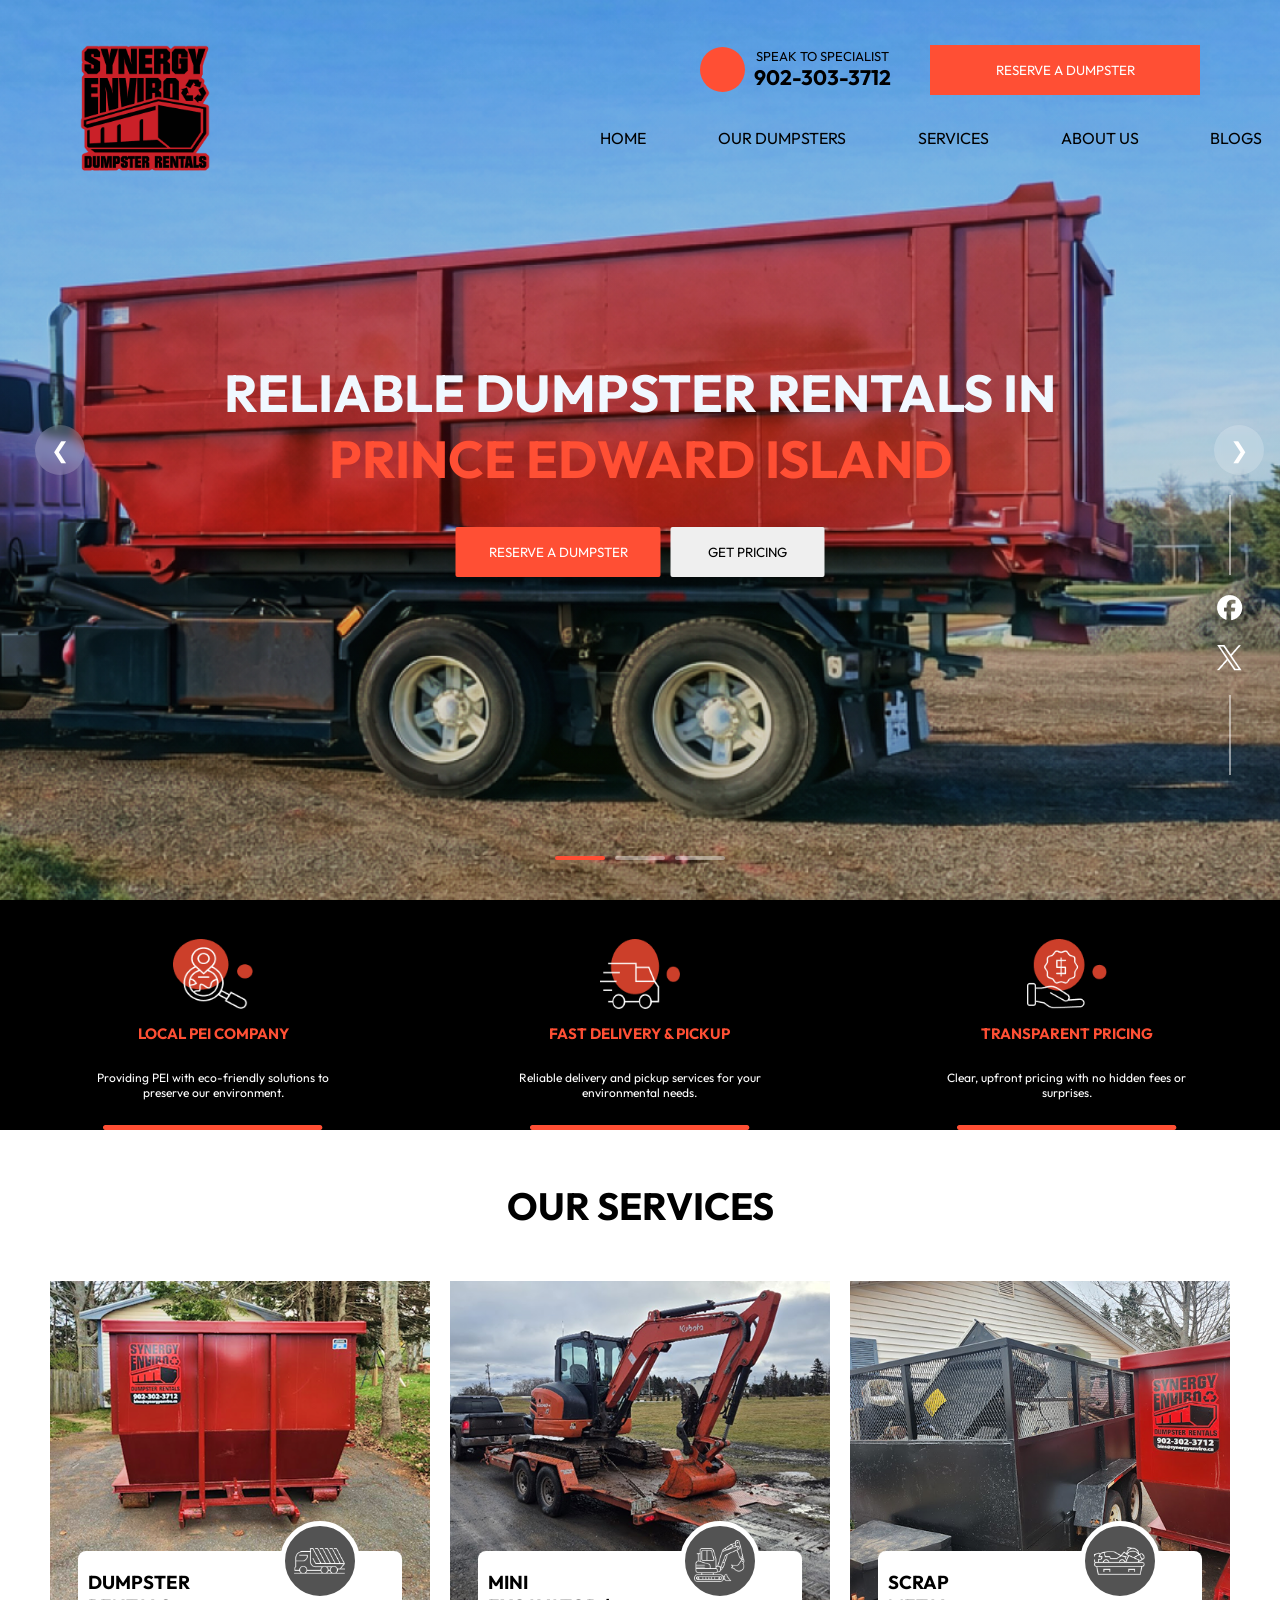
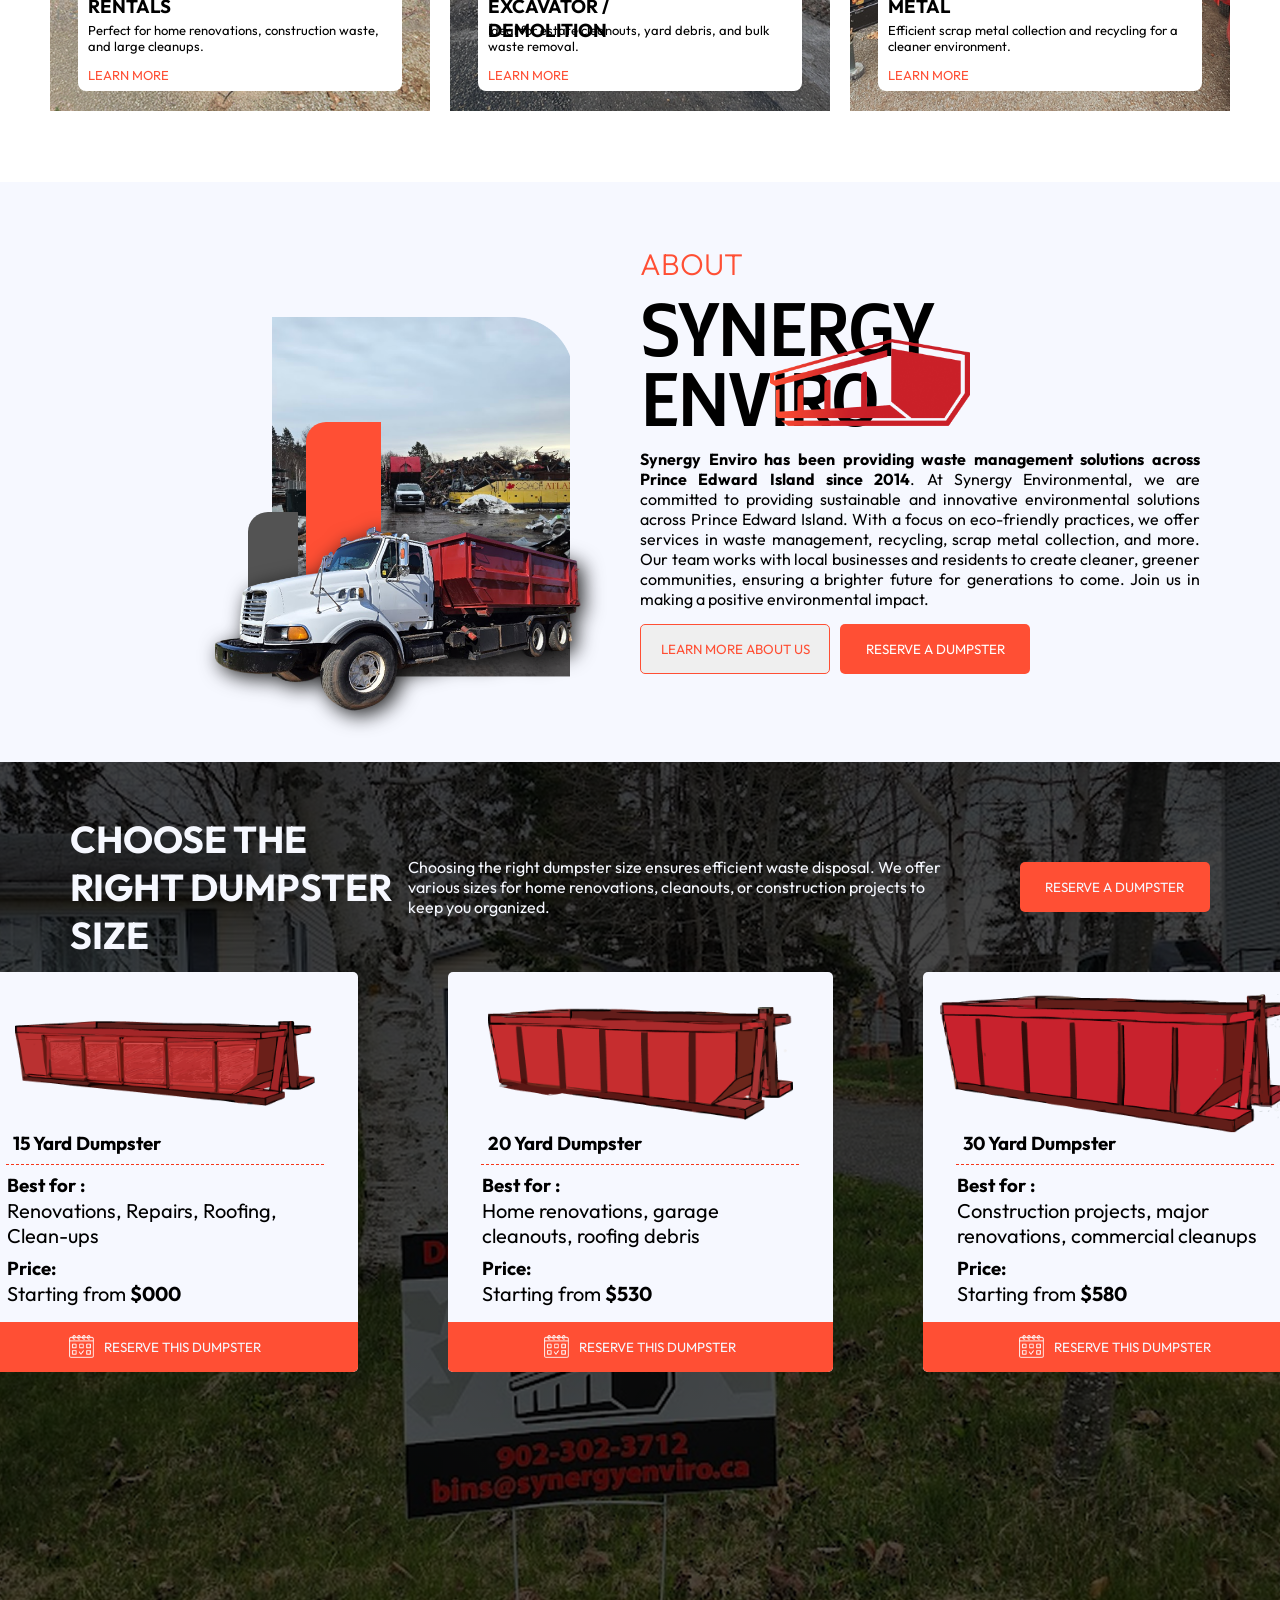
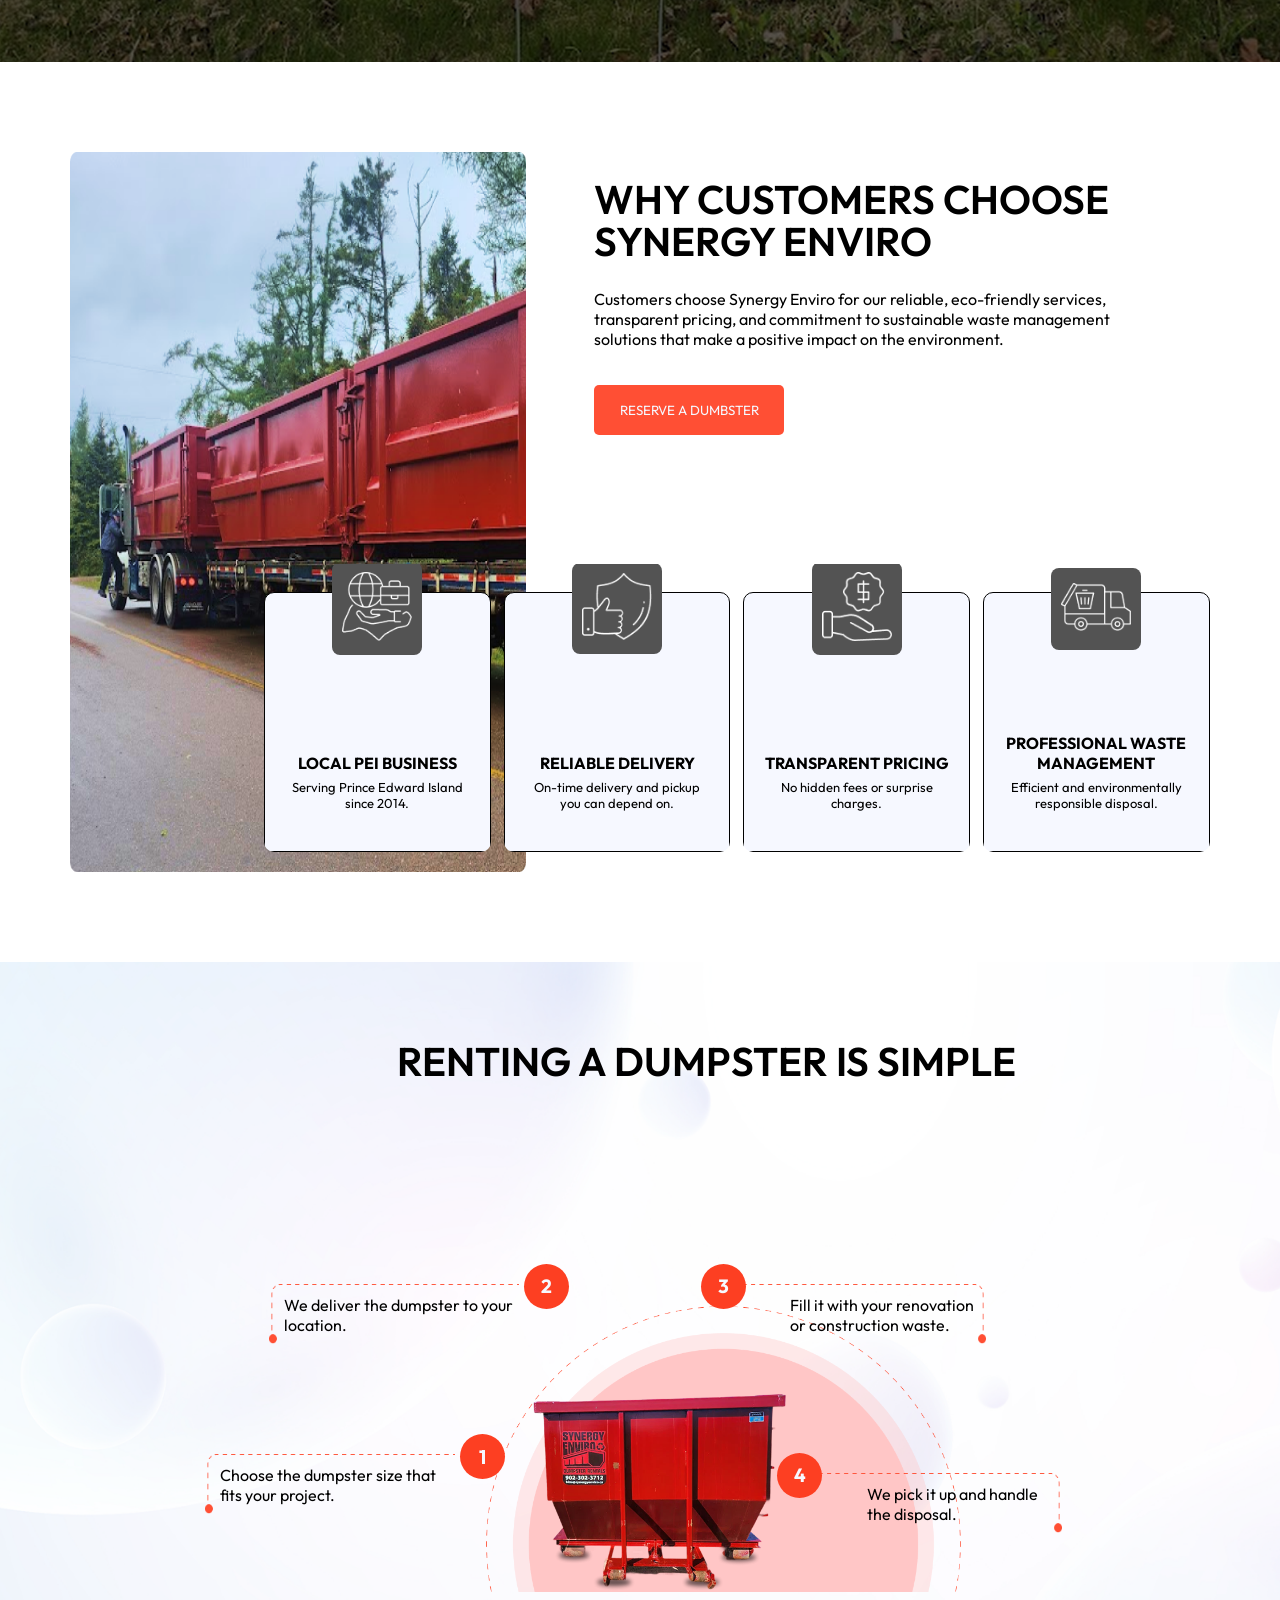
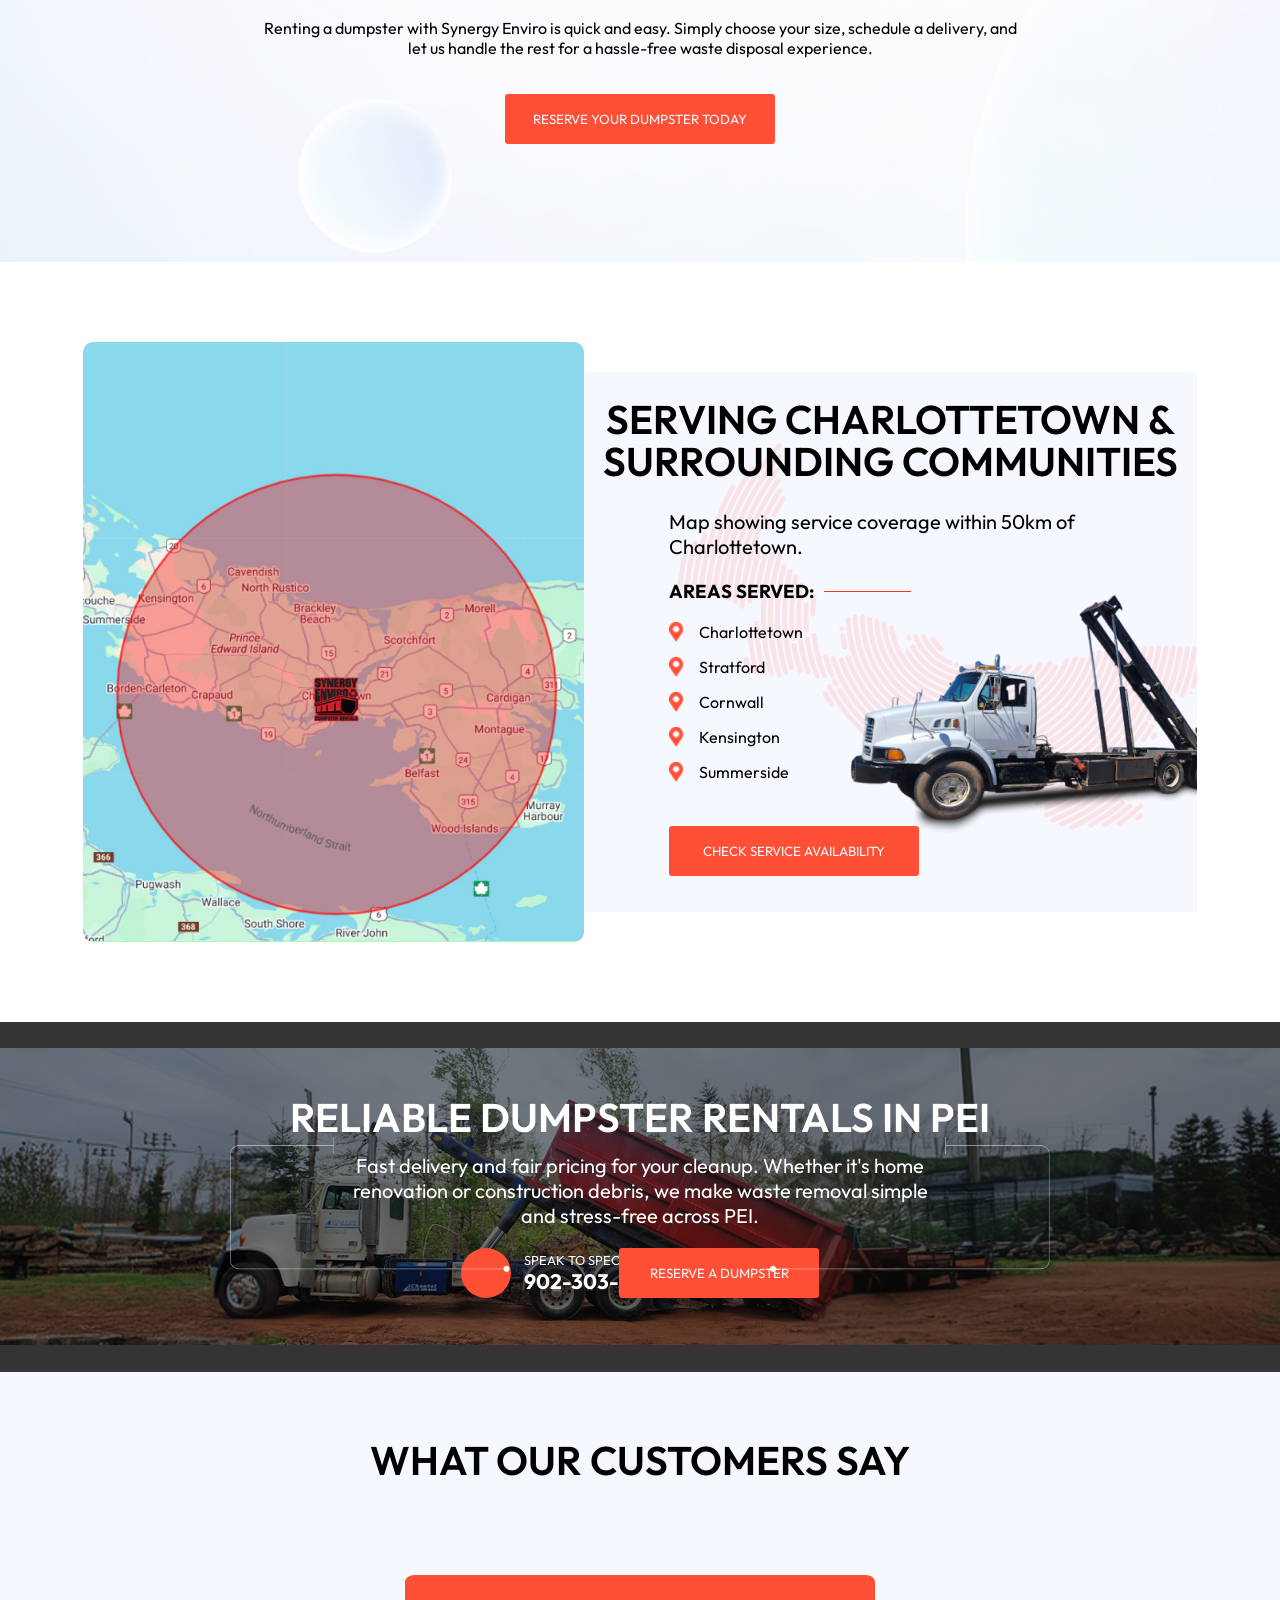
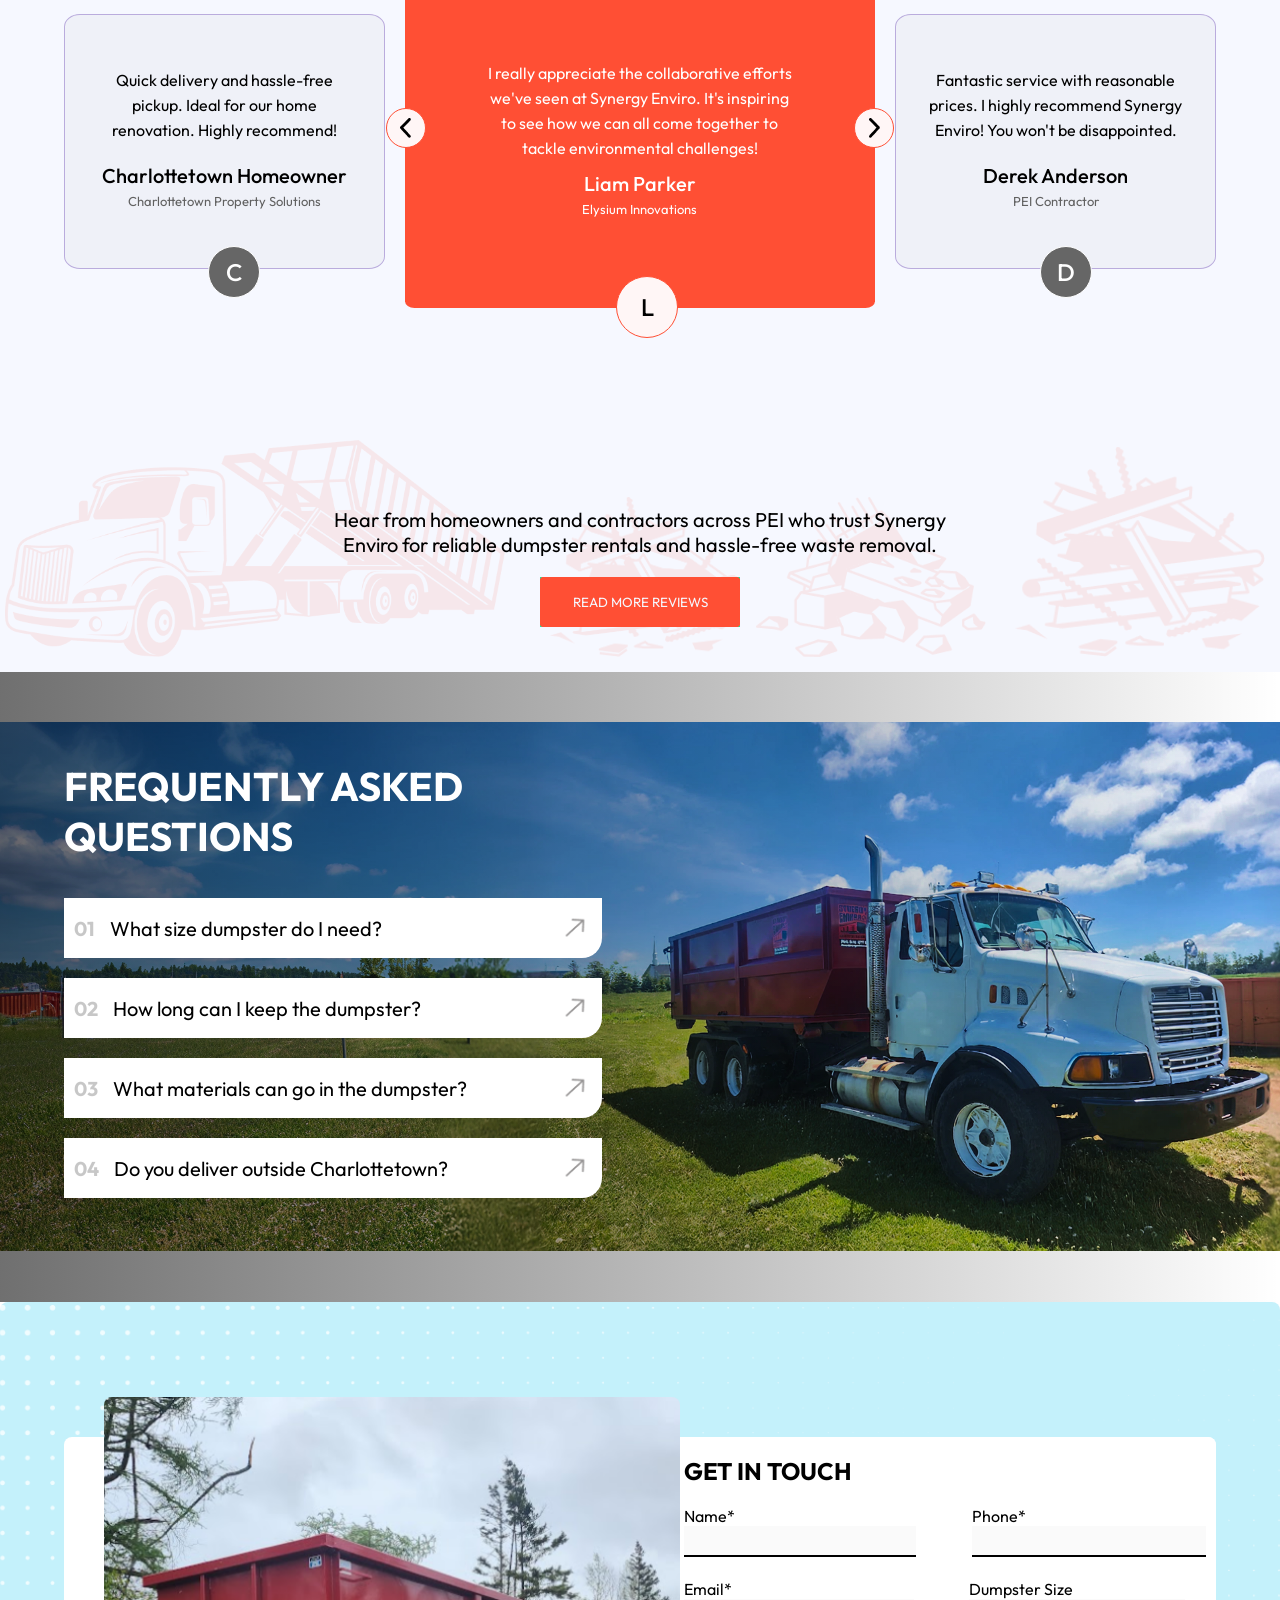
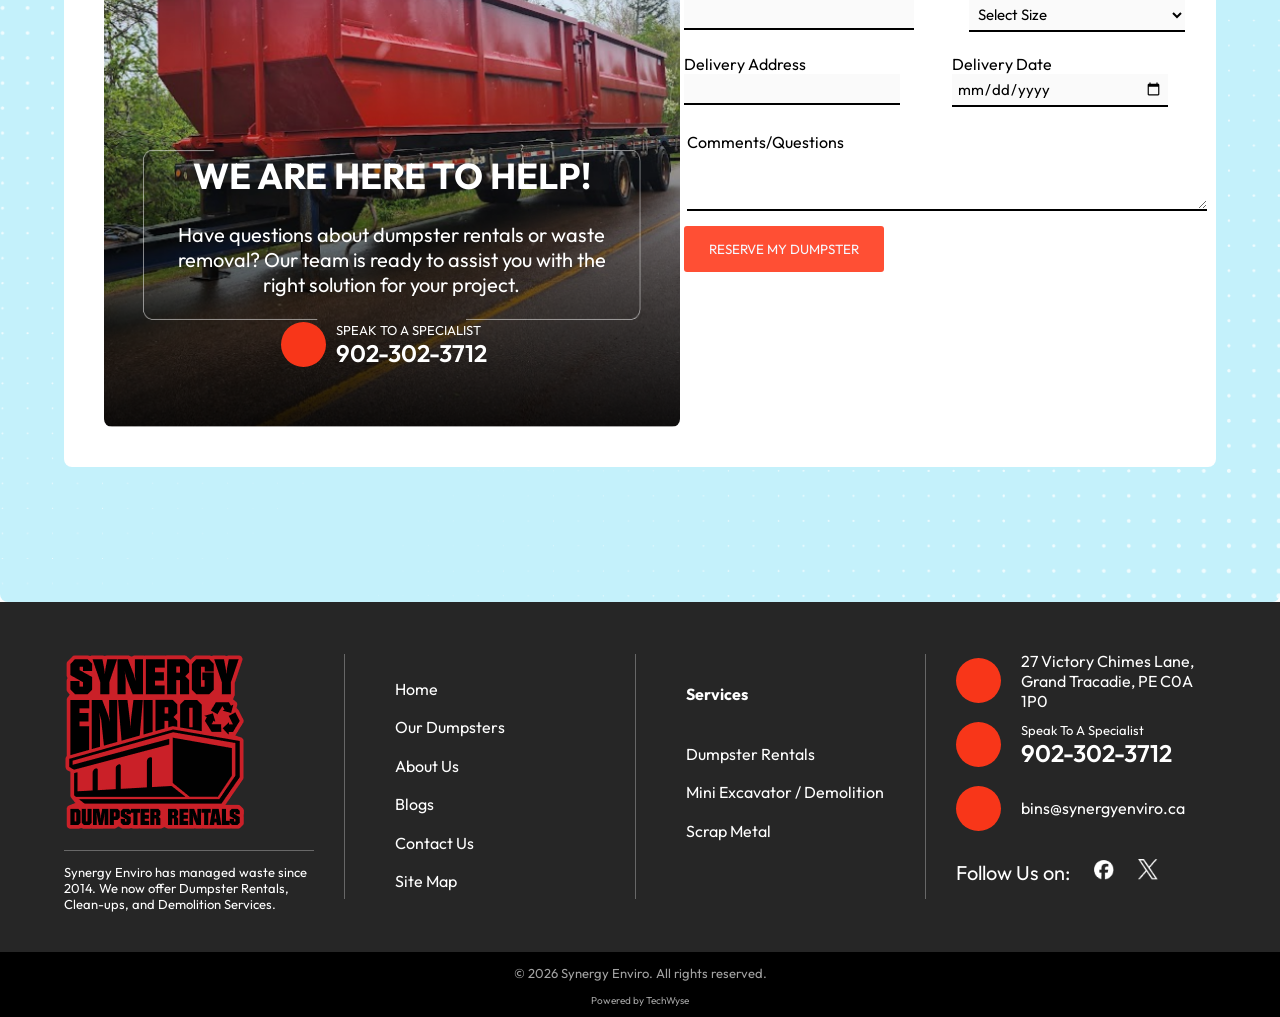
==== commit 342f55f7: "slideshow" ====
--- a/index.html
+++ b/index.html
@@ -13,7 +13,9 @@
 <link href="https://fonts.googleapis.com/css2?family=Alfa+Slab+One&family=Anton&family=Archivo+Black&family=Barlow+Condensed:ital,wght@0,100;0,200;0,300;0,400;0,500;0,600;0,700;0,800;0,900;1,100;1,200;1,300;1,400;1,500;1,600;1,700;1,800;1,900&family=Bebas+Neue&family=Caprasimo&family=Caveat:wght@400..700&family=EB+Garamond:ital,wght@0,400..800;1,400..800&family=Emblema+One&family=Gabriela&family=Goblin+One&family=Holtwood+One+SC&family=Imbue:opsz,wght@10..100,100..900&family=Intel+One+Mono:ital,wght@0,300..700;1,300..700&family=Josefin+Sans:ital,wght@0,100..700;1,100..700&family=Jost:ital,wght@0,100..900;1,100..900&family=Libertinus+Math&family=Libre+Baskerville:ital,wght@0,400;0,700;1,400&family=Lilita+One&family=Mako&family=Outfit:wght@100..900&family=Poller+One&family=Raleway:ital,wght@0,100..900;1,100..900&family=Rammetto+One&family=Sevillana&display=swap" rel="stylesheet"></head>
 <body>
     <div class="main">
-      <div class="home" id="home">
+       <div class="sliderContainer">
+        <div class="slideshow active">
+         <div class="home home1" id="home1">
             <div class="frame">
                 <img src="./imgSrc/Frame.png" alt="logo">
             </div>
@@ -32,7 +34,7 @@
                  <i class="fa-solid fa-bars"></i>
             </div>
         </div>
-            <div class="navList"  id="navList">
+            <div class="navList"  id="navList1">
                 <ul class="ulList">
                 <li><a href="#home"> HOME</a></li>
                 <li> <a href="#OurDumpsters">OUR DUMPSTERS</a></li>
@@ -42,7 +44,7 @@
                 <li><a href="#Contact-us">CONTACT US</a></li>
                 </ul>
             </div>
-           <div class="sideMenu" id="sideMenu">
+           <div class="sideMenu" id="sideMenu1">
 
     <div class="closeBtn" onclick="closeMenu()">
         ✕
@@ -66,26 +68,186 @@
                 </div>
             </div>
             <div class="sideIcons">
+                <img class="line" height="80px" width="2px" src="./imgSrc/Vector 94.png" alt="">
                <a href=""> <img src="./imgSrc/fb.png" alt=""></a>
                <a href=""> <img src="./imgSrc/X.png" alt=""></a>
-            </div>
+                <img class="line" height="80px" width="2px" src="./imgSrc/Vector 94.png" alt="">
+            </div>
+        </div>
+        </div>
+        <div class="slideshow">
+         <div class="home home2" id="home2">
+            <div class="frame">
+                <img src="./imgSrc/Frame.png" alt="logo">
+            </div>
+            <div class="phone">
+              <a href="tel: 902-303-3712"> <div class="logo">
+                     <i class="phoneIcon fa-solid fa-phone"></i>
+                </div></a> 
+                <div class="phoneContent">
+                     <div class="content1 ucase">SPEAK TO SPECIALIST</div>
+                     <div class="content2" ><a href="tel: 902-303-3712"> 902-303-3712</a></div>
+                </div>
+            </div>
+            <div class="reserveDum">
+               <a href=""> <button class="ucase">RESERVE A DUMPSTER</button></a>
+                 <div class="menuIcon" onclick="openMenu()">
+                 <i class="fa-solid fa-bars"></i>
+            </div>
+        </div>
+            <div class="navList"  id="navList2">
+                <ul class="ulList">
+                <li><a href="#home"> HOME</a></li>
+                <li> <a href="#OurDumpsters">OUR DUMPSTERS</a></li>
+                <li> <a href="#services">SERVICES</a></li>
+                <li><a href="#about-us">ABOUT US</a></li>
+                <li><a href="">BLOGS</a></li>
+                <li><a href="#Contact-us">CONTACT US</a></li>
+                </ul>
+            </div>
+           <div class="sideMenu" id="sideMenu2">
+
+    <div class="closeBtn" onclick="closeMenu()">
+        ✕
     </div>
 
+    <ul>
+        <li><a href="#home">HOME</a></li>
+        <li><a href="#OurDumpsters">OUR DUMPSTERS</a></li>
+        <li><a href="#services">SERVICES</a></li>
+        <li><a href="#about-us">ABOUT US</a></li>
+        <li><a href="">BLOGS</a></li>
+        <li><a href="#Contact-us">CONTACT US</a></li>
+    </ul>
+
+            </div>
+            <div class="mainHeading">
+                
+<h1 class="ucase">
+    Fast Delivery & Pickup for <br>
+    <span style="color:#FF4F34;">
+        Residential & Commercial Projects
+    </span>
+</h1>                <div class="mbtn ucase">
+                   <a href=""> <button class="mainbtn mainbtn1">RESERVE A DUMPSTER</button></a>
+                   <a href=""><button class="mainbtn mainbtn2">GET PRICING</button></a>
+                </div>
+            </div>
+            <div class="sideIcons">
+                <img class="line" height="80px" width="2px" src="./imgSrc/Vector 94.png" alt="">
+               <a href=""> <img src="./imgSrc/fb.png" alt=""></a>
+               <a href=""> <img src="./imgSrc/X.png" alt=""></a>
+                <img class="line" height="80px" width="2px" src="./imgSrc/Vector 94.png" alt="">
+            </div>
+        </div>
+        </div>
+        <div class="slideshow">
+         <div class="home home3" id="home3">
+            <div class="frame">
+                <img src="./imgSrc/Frame.png" alt="logo">
+            </div>
+            <div class="phone">
+              <a href="tel: 902-303-3712"> <div class="logo">
+                     <i class="phoneIcon fa-solid fa-phone"></i>
+                </div></a> 
+                <div class="phoneContent">
+                     <div class="content1 ucase">SPEAK TO SPECIALIST</div>
+                     <div class="content2" ><a href="tel: 902-303-3712"> 902-303-3712</a></div>
+                </div>
+            </div>
+            <div class="reserveDum">
+               <a href=""> <button class="ucase">RESERVE A DUMPSTER</button></a>
+                 <div class="menuIcon" onclick="openMenu()">
+                 <i class="fa-solid fa-bars"></i>
+            </div>
+        </div>
+            <div class="navList"  id="navList3">
+                <ul class="ulList">
+                <li><a href="#home"> HOME</a></li>
+                <li> <a href="#OurDumpsters">OUR DUMPSTERS</a></li>
+                <li> <a href="#services">SERVICES</a></li>
+                <li><a href="#about-us">ABOUT US</a></li>
+                <li><a href="">BLOGS</a></li>
+                <li><a href="#Contact-us">CONTACT US</a></li>
+                </ul>
+            </div>
+           <div class="sideMenu" id="sideMenu3">
+
+    <div class="closeBtn" onclick="closeMenu()">
+        ✕
+    </div>
+
+    <ul>
+        <li><a href="#home">HOME</a></li>
+        <li><a href="#OurDumpsters">OUR DUMPSTERS</a></li>
+        <li><a href="#services">SERVICES</a></li>
+        <li><a href="#about-us">ABOUT US</a></li>
+        <li><a href="">BLOGS</a></li>
+        <li><a href="#Contact-us">CONTACT US</a></li>
+    </ul>
+
+            </div>
+            <div class="mainHeading">
+<h1 class="ucase">
+    Affordable Waste Solutions Across <br>
+    <span style="color:#FF4F34;">
+        Prince Edward Island
+    </span>
+</h1>                <div class="mbtn ucase">
+                   <a href=""> <button class="mainbtn mainbtn1">RESERVE A DUMPSTER</button></a>
+                   <a href=""><button class="mainbtn mainbtn2">GET PRICING</button></a>
+                </div>
+            </div>
+            <div class="sideIcons">
+                <img class="line" height="80px" width="2px" src="./imgSrc/Vector 94.png" alt="">
+               <a href=""> <img src="./imgSrc/fb.png" alt=""></a>
+               <a href=""> <img src="./imgSrc/X.png" alt=""></a>
+                <img class="line" height="80px" width="2px" src="./imgSrc/Vector 94.png" alt="">
+            </div>
+        </div>
+       </div>
+
+     <!-- Slide show buttons-->
+<div class="sliderBtns">
+
+    <button onclick="prevSlide()">
+        ❮
+    </button>
+
+    <button onclick="nextSlide()">
+        ❯
+    </button>
+
+</div>
+
+       <!-- Slide show Indicator -->
+    <div class="indicatorContainer">
+    
+        <div class="indicator activeBar"></div>
+        <div class="indicator"></div>
+        <div class="indicator"></div>
+    
+    </div>
+     </div>
+<!-- --------------------------- -->
         <div class="row2"> 
             <div class="row2item item1">
-                <img  src="./imgSrc/Group 506.png" alt="">
+                <img class="imgs"  src="./imgSrc/Group 506.png" alt="">
                 <h3>LOCAL PEI COMPANY</h3>
                 <p>Providing PEI with eco-friendly solutions to preserve our environment.</p>
+                 <img class="bLine" src="./imgSrc/Rectangle 486.png" alt="">
             </div>
             <div class="row2item item2">
-                <img src="./imgSrc/Group 508.png" alt="">
+                <img class="imgs"  src="./imgSrc/Group 508.png" alt="">
                 <h3>Fast Delivery & Pickup</h3>
                 <p>Reliable delivery and pickup services for your environmental needs.</p>
+                 <img class="bLine" src="./imgSrc/Rectangle 486.png" alt="">
             </div>
             <div class="row2item">
-                <img src="./imgSrc/Group 510.png" alt="">
+                <img class="imgs"  src="./imgSrc/Group 510.png" alt="">
                 <h3>Transparent Pricing</h3>
                 <p>Clear, upfront pricing with no hidden fees or surprises.</p>
+                 <img class="bLine" src="./imgSrc/Rectangle 486.png" alt="">
             </div>
 
         </div>
@@ -319,7 +481,7 @@
                 <div class="boxx box3">
                     <img style="padding-top: 20px;" src="./imgSrc/Group 541.png" width="250" height="60" alt="">
                 
-                    <p class="p2">Fill it with your renovation or construction waste.</p>
+                    <p class="p2 pp2">Fill it with your renovation or construction waste.</p>
                 
                     <div class="circle2">3</div>
                 </div>
@@ -397,7 +559,7 @@
                     <h3 class="ucase" style="line-height: 42px; margin-top: 0%; text-align: center; letter-spacing: 0%; font-size: 40px; font-weight: 600;">What Our Customers Say</h3>
                     <div class="mainContent">
                         <div class="side left" style="display: flex;flex-direction: column; gap: 0; justify-content: center; align-items: center;">
-                            <p style="text-align: center; width: 85%; margin: 0; line-height: 25px; margin-bottom: 10px;">Quick delivery and hassle-free pickup.
+                            <p class="pContent" style="text-align: center; width: 85%; margin: 0; line-height: 25px; margin-bottom: 10px;">Quick delivery and hassle-free pickup.
 Ideal for our home renovation.
 Highly recommend!</p>
                              <p style="font-weight: 500; margin:10px 0 0 0;">Charlottetown Homeowner</p>
@@ -410,7 +572,7 @@
                         </div>
                         <div class="middle" style="display: flex;flex-direction: column; gap: 0; justify-content: center; align-items: center;">
 
-                            <p style="text-align: center; width: 65%; margin: 0; line-height: 25px;">I really appreciate the collaborative efforts we've seen at Synergy Enviro. It's inspiring to see how we can all come together to tackle environmental challenges!</p>
+                            <p class="pContent" style="text-align: center; width: 65%; margin: 0; line-height: 25px;">I really appreciate the collaborative efforts we've seen at Synergy Enviro. It's inspiring to see how we can all come together to tackle environmental challenges!</p>
                              <p style="font-weight: 500; margin:10px 0 0 0;">Liam Parker</p>
                              <p style="font-size: small; margin: 5px 0;">Elysium Innovations</p>
                              <div class="circleBottom">
@@ -421,7 +583,7 @@
                         </div>
                         <div class="side right" class="side left" style="display: flex;flex-direction: column; gap: 0; justify-content: center; align-items: center;">
 
-                            <p style="text-align: center; width: 85%; margin: 0; line-height: 25px; margin-bottom: 10px;">Fantastic service with reasonable prices.
+                            <p class="pContent" style="text-align: center; width: 85%; margin: 0; line-height: 25px; margin-bottom: 10px;">Fantastic service with reasonable prices.
 I highly recommend Synergy Enviro!
 You won't be disappointed.</p>
                              <p style="font-weight: 500; margin:10px 0 0 0;">Derek Anderson</p>
@@ -440,7 +602,7 @@
                 <img class="img4" src="./imgSrc/Group (6).png" alt="" width="250px" >
 
                 <div class="bottomContent">
-                    <p style="text-align: center;">Hear from homeowners and contractors across PEI who trust Synergy Enviro for reliable dumpster rentals and hassle-free waste removal.</p>
+                    <p class="pContent" style="text-align: center;">Hear from homeowners and contractors across PEI who trust Synergy Enviro for reliable dumpster rentals and hassle-free waste removal.</p>
                     <div style="background-color: rgb(0, 255, 170);">
                        <a href="">  <button class="ucase">Read More Reviews</button></a>
                     </div>
@@ -696,17 +858,138 @@
 
 <script>
 
+/* MENU */
+
 function openMenu(){
 
-    document.getElementById("sideMenu").classList.add("active");
-    console.log("clicked");
+    document.querySelectorAll(".sideMenu").forEach((menu)=>{
+        menu.classList.add("active");
+    });
+
 }
+
 function closeMenu(){
-    document.getElementById("sideMenu").classList.remove("active");
+
+    document.querySelectorAll(".sideMenu").forEach((menu)=>{
+        menu.classList.remove("active");
+    });
+
 }
-
+const slides = document.querySelectorAll(".slideshow");
+const indicators = document.querySelectorAll(".indicator");
+
+let current = 0;
+let isAnimating = false;
+
+
+/* INDICATOR */
+
+function updateIndicators(index){
+
+    indicators.forEach(indicator => {
+        indicator.classList.remove("activeBar");
+    });
+
+    indicators[index].classList.add("activeBar");
+}
+
+
+/* NEXT */
+
+function nextSlide(){
+
+    if(isAnimating) return;
+
+    isAnimating = true;
+
+    const currentSlide = slides[current];
+
+    const nextIndex = (current + 1) % slides.length;
+
+    const nextSlide = slides[nextIndex];
+
+    /* Prepare next slide */
+    nextSlide.style.transition = "none";
+    nextSlide.style.transform = "translateX(100%)";
+    nextSlide.classList.add("active");
+
+    nextSlide.offsetHeight;
+
+    /* Animate */
+    nextSlide.style.transition = "transform 0.8s ease-in-out";
+    currentSlide.style.transition = "transform 0.8s ease-in-out";
+
+    currentSlide.style.transform = "translateX(-100%)";
+    nextSlide.style.transform = "translateX(0)";
+
+    setTimeout(() => {
+
+        currentSlide.classList.remove("active");
+
+        currentSlide.style.transition = "none";
+        currentSlide.style.transform = "translateX(100%)";
+
+        current = nextIndex;
+
+        updateIndicators(current);
+
+        isAnimating = false;
+
+    },800);
+}
+
+
+/* PREVIOUS */
+
+function prevSlide(){
+
+    if(isAnimating) return;
+
+    isAnimating = true;
+
+    const currentSlide = slides[current];
+
+    let prevIndex = current - 1;
+
+    if(prevIndex < 0){
+        prevIndex = slides.length - 1;
+    }
+
+    const prevSlide = slides[prevIndex];
+
+    /* Prepare previous slide */
+    prevSlide.style.transition = "none";
+    prevSlide.style.transform = "translateX(-100%)";
+
+    prevSlide.classList.add("active");
+
+    prevSlide.offsetHeight;
+
+    /* Animate */
+    prevSlide.style.transition = "transform 0.8s ease-in-out";
+    currentSlide.style.transition = "transform 0.8s ease-in-out";
+
+    currentSlide.style.transform = "translateX(100%)";
+    prevSlide.style.transform = "translateX(0)";
+
+    setTimeout(() => {
+
+        currentSlide.classList.remove("active");
+
+        currentSlide.style.transition = "none";
+        currentSlide.style.transform = "translateX(100%)";
+
+        current = prevIndex;
+
+        updateIndicators(current);
+
+        isAnimating = false;
+
+    },800);
+}
 </script>
 
+
 </body>
 
 </html>
--- a/style.css
+++ b/style.css
@@ -28,21 +28,89 @@
   height: 100vh;
   position: relative;
   background-color: #FF4F34;
-  background-image: url("./imgSrc/Mask group.jpg");
   background-size: cover; 
   background-position:right;
   background-repeat: no-repeat;
+}
+.sliderContainer{
+    width: 100%;
+    height: 100vh;
+    position: relative;
+    overflow: hidden;
+}
+
+.slideshow{
+    width: 100%;
+    height: 100vh;
+
+    position: absolute;
+    top: 0;
+    left: 0;
+
+    transform: translateX(100%);
+    
+    transition: transform 0.8s ease-in-out;
+
+    z-index: 1;
+}
+
+.slideshow.active{
+    transform: translateX(0);
+    z-index: 2;
+}
+
+/* Animation for Slideshow Content */
+@keyframes fadeInUpContent {
+    from {
+        opacity: 0;
+        transform: translateY(20px);
+    }
+    to {
+        opacity: 1;
+        transform: translateY(0);
+    }
+}
+.slideshow.active .home {
+    animation: zoomInEffect 4s ease-out forwards;
+}
+
+.slideshow.active .mainHeading h1 {
+    animation: fadeInUpContent 0.8s ease-out 0.2s forwards;
+    opacity: 0;
+}
+.slideshow.active .mbtn {
+    animation: fadeInUpContent 0.8s ease-out 0.5s forwards;
+    opacity: 0;
+}
+.home1{
+     background-image:
+     linear-gradient(rgba(0, 0, 0, 0.101), rgba(0, 0, 0, 0.151)),
+    url("./imgSrc/Mask group.jpg");
+}
+.home2{
+     background-image: 
+     linear-gradient(rgba(0, 0, 0, 0.192), rgba(0, 0, 0, 0.241)),
+    url("./imgSrc/BG11.jpg");
+     background-position: top;
+    }
+.home3{
+      background-image:
+    linear-gradient(rgba(0, 0, 0, 0.192), rgba(0, 0, 0, 0.241)),
+    url("./imgSrc/BG10.jpg");
+     background-position: top;
 }
 .home .sideIcons{
     height: 150px;
     width: 25px;
     position: absolute;
-    right:35px;
+    right:38px;
     top:55%;
     display: flex;
     flex-direction: column;
-    gap: 30px;
-}
+    gap: 20px;
+   align-items: center;
+}
+
 
 .frame {
   position: absolute;
@@ -204,7 +272,71 @@
     color: white;
     cursor: pointer;
 }
-
+.sliderBtns{
+    position: absolute;
+    width: 96%;
+    top: 50%;
+    left: 0;
+    transform: translateY(-50%);
+
+    display: flex;
+    justify-content: space-between;
+
+    padding: 0 35px;
+
+    z-index: 10;
+}
+
+.sliderBtns button{
+    width: 50px;
+    height: 50px;
+
+    border: none;
+    border-radius: 50%;
+
+    background: rgba(255,255,255,0.2);
+
+    color: white;
+
+    font-size: 22px;
+
+    cursor: pointer;
+
+    backdrop-filter: blur(5px);
+}
+
+.sliderBtns button:hover{
+    background: #dad8d8;
+}
+.sliderBtns button:active{
+    background-color: #fa482c;
+}
+/* Indicator Bars */
+
+.indicatorContainer{
+    position: absolute;
+    bottom: 40px;
+    left: 50%;
+    transform: translateX(-50%);
+    display: flex;
+    gap: 10px;
+    z-index: 10;
+}
+
+.indicator{
+    width: 50px;
+    height: 4px;
+
+    background: rgba(255,255,255,0.4);
+
+    border-radius: 30px;
+
+    transition: 0.4s;
+}
+
+.activeBar{
+    background: #FF4F34;
+}
 
 @media (min-width: 780px) and (max-width: 1024px) {
 .home {
@@ -314,6 +446,17 @@
     background-color: #FF4F34;
     width:185px;
     color: #fff;
+}
+.home .sideIcons{
+    
+    right:35px;
+    top:60%;
+    gap: 25px;
+   align-items: end;
+}
+
+.home .sideIcons .line{
+    display: none;
 }
 
 }
@@ -512,6 +655,17 @@
 .sideMenu ul li a:hover{
     color: #FF4F34;
 }
+.home .sideIcons{
+    
+    right:25px;
+    top:70%;
+    gap: 20px;
+   align-items: end;
+}
+
+.home .sideIcons .line{
+    display: none;
+}
 }
 
 @media (max-width: 426px){
@@ -706,7 +860,7 @@
 
 .row2 {
 
-height: 265px;
+height: 230px;
 top: 778px;
 left: -39.36px;
 display: flex;
@@ -717,18 +871,25 @@
 .row2item{
     display: flex;
     flex-direction: column;
-    justify-content: space-between;
+    justify-content: center;
     align-items: center;
-    height: 190px;
+    height: 100%;
     width:250px;
     overflow: hidden;
-
-}
-
-.row2item img{
+    position: relative;
+
+}
+
+.row2item .imgs{
     width: 80px;
     height:70px;
-}
+    margin-top: 20px;
+}
+.row2item .bLine{
+   position: absolute;
+   bottom: 0;
+}
+
 .row2item h3{
     text-align: center;
     color: #FF4F34;
@@ -757,6 +918,10 @@
         height: auto;
         gap: 15px;
     }
+     .row2item .bLine{
+   display: none;
+}
+   
 }
 
 /* ================= MOBILE ================= */
@@ -1265,7 +1430,7 @@
 }
 .makoHeading{
   font-family: "Mako", sans-serif;
-  font-weight: 900px;
+  font-weight: 900;
   font-size: 70px;
 }
 .section2Content p {
@@ -2312,12 +2477,13 @@
          background-color: #fd3f22;
     }
 .row7 .box { 
-    width: 285px;
+    width: 300px;
     height: 100px;
     display: flex;
     flex-direction: column; 
     align-items: flex-start; 
     position: relative;
+  
 }
 .row7 .boxx { 
     width: 285px;
@@ -2331,12 +2497,12 @@
 .row7 .box1{
  position: absolute;
     top: 75%;
-    left: 17%;
+    left: 16%;
 }
 .row7 .box2{
  position: absolute;
     top: 48%;
-    left: 22%;
+    left: 21%;
 }
 .row7 .box3{
  position: absolute;
@@ -2350,16 +2516,18 @@
 }
 .row7 .box .p1{
     position: absolute;
-    font-size:smaller;
+    font-size:medium;
     left: 15px;  
-    top: 24px; 
+    top: 15px; 
+    width:80%;
+    
 }
 
 .row7 .boxx .p2{
     position: absolute;
-    font-size:smaller;
-    right:1px;  
-    top: 23px;
+    font-size:medium;
+    right:10px;  
+    top: 15px;
     width: 65%;
     margin-left: 40px;
 }
@@ -3075,6 +3243,10 @@
     justify-content: space-between;
     align-items: center;
     gap: 20px;
+    
+}
+.row10 .mainContent .pContent{
+    font-size: medium;
 }
 .mainContent .side{
     width: 356px;
@@ -3282,7 +3454,7 @@
 .mainContent .side p{
     width: 100% !important;
     font-size: 13px;
-    line-height: 24px !important;
+    line-height: 22px !important;
 }
 .mainContent .middle .circleleft,
 .mainContent .middle .circleright{
@@ -3303,6 +3475,9 @@
     width: 45px;
     height: 45px;
     left:36%;
+}
+.row10 .mainContent .pContent{
+    font-size: small;
 }
 
 .row10 .bottomContent{
@@ -3990,8 +4165,8 @@
     padding: 0 !important;
 }
 .form-row{
-    flex-direction: column;
-    gap: 20px;
+ 
+    gap: 60px;
 }
 .form-group,
 .form-group2{
@@ -4002,8 +4177,8 @@
     width: 100%;
 }
 .row12 form .btn{
-    width: 100%;
-    height: 55px;
+    width: 30%;
+    height: 45px;
 }
 .row12 .content .col2{
     width: 100%;
@@ -4011,6 +4186,7 @@
     overflow: hidden;
     border-radius: 8px;
    }
+   
 }
 @media (max-width: 770px){
 
@@ -4024,6 +4200,21 @@
 .row12 .content .col1 .imgContent .leftVector{
     bottom:10px
 }
+.row12 .content .col2  .contact-section h1{
+    font-size: x-large;
+}
+.row12 .content .col2  .contact-section .form-row{
+    font-size: small;
+}
+.row12 form .btn{
+    width:200px;
+}
+.form-row{
+    display: flex;
+    gap: 28px;
+    margin-bottom: 15px;
+}
+
 }
 @media (max-width: 570px){
 .row12{
@@ -4082,7 +4273,7 @@
     margin-bottom: 30px;
 }
 .form-row{
-    gap: 18px;
+    gap: 15px;
     margin-bottom: 18px;
 }
 .form-group{
@@ -4209,8 +4400,8 @@
 }
 .form-row{
     flex-direction: column;
-    gap: 15px;
-    margin-bottom: 15px;
+    gap: 10px;
+    margin-bottom: 5px;
 }
 .form-row input,
 .form-row select{
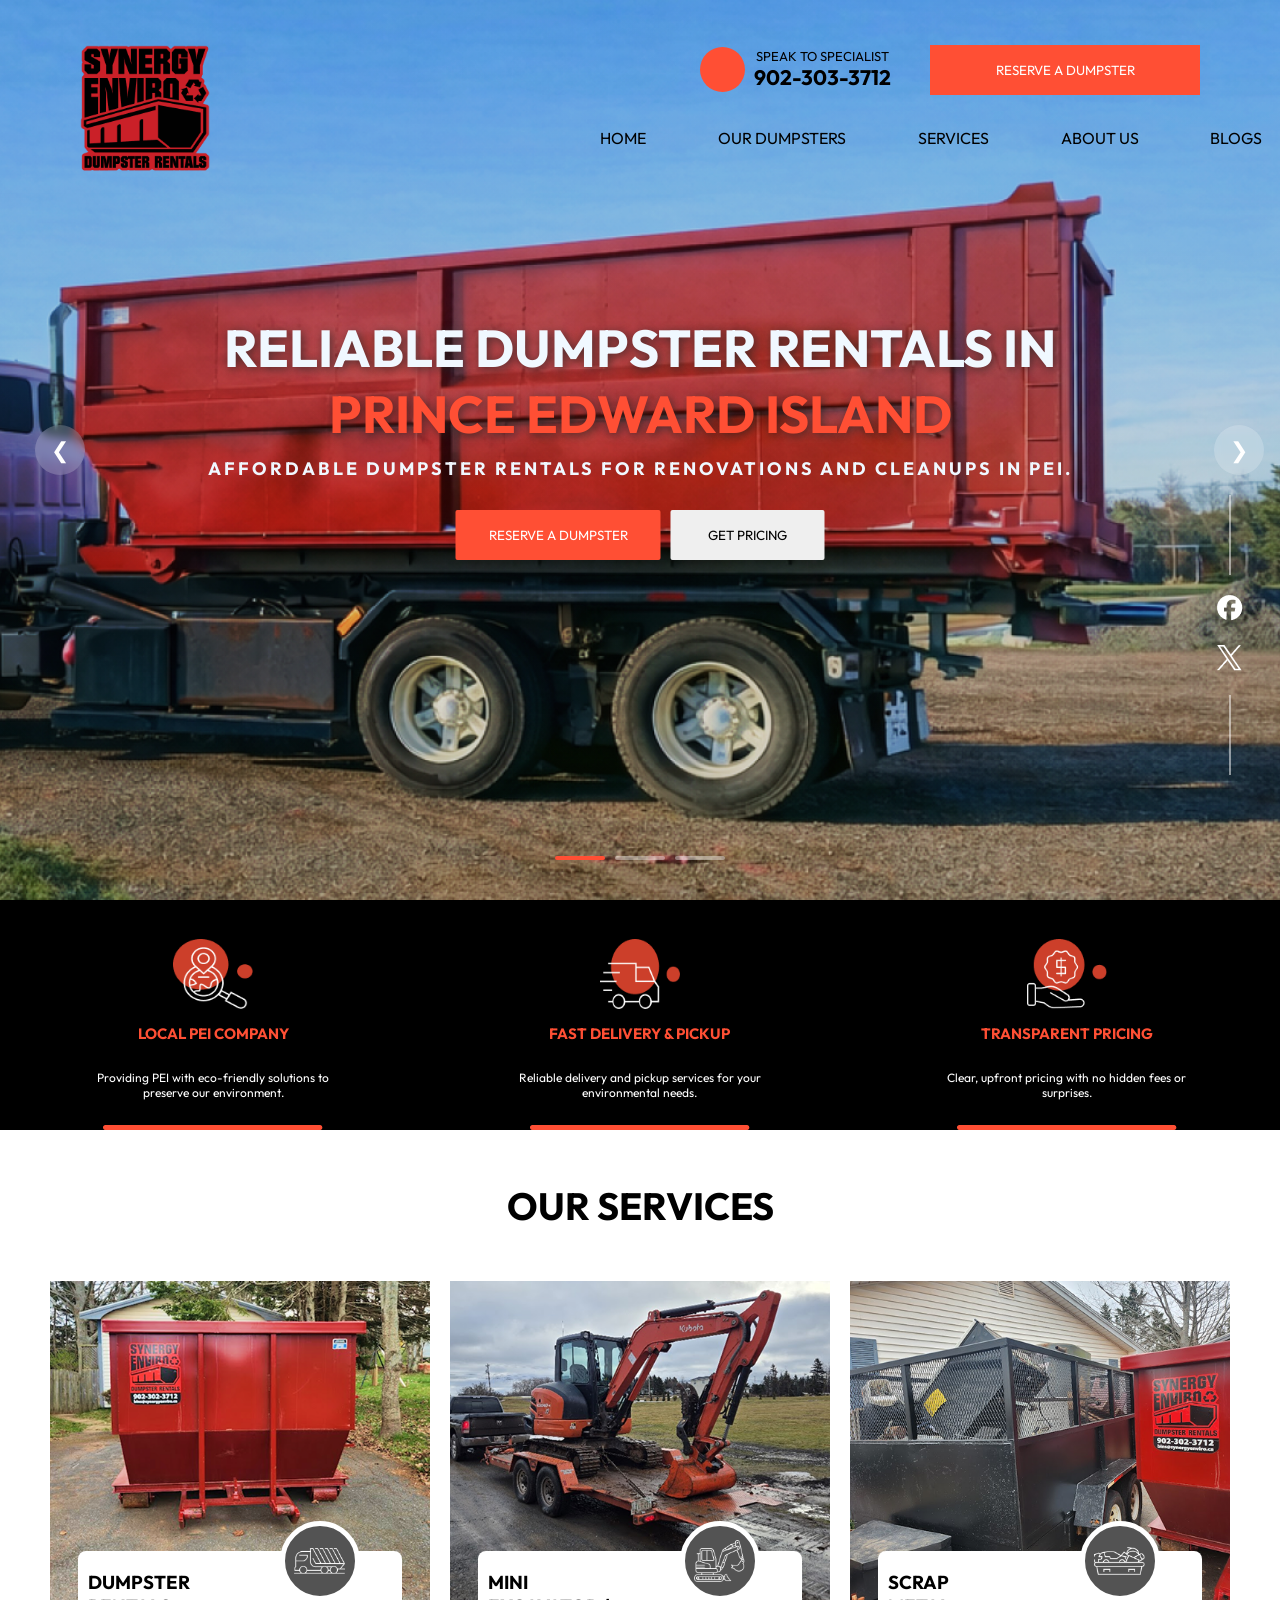
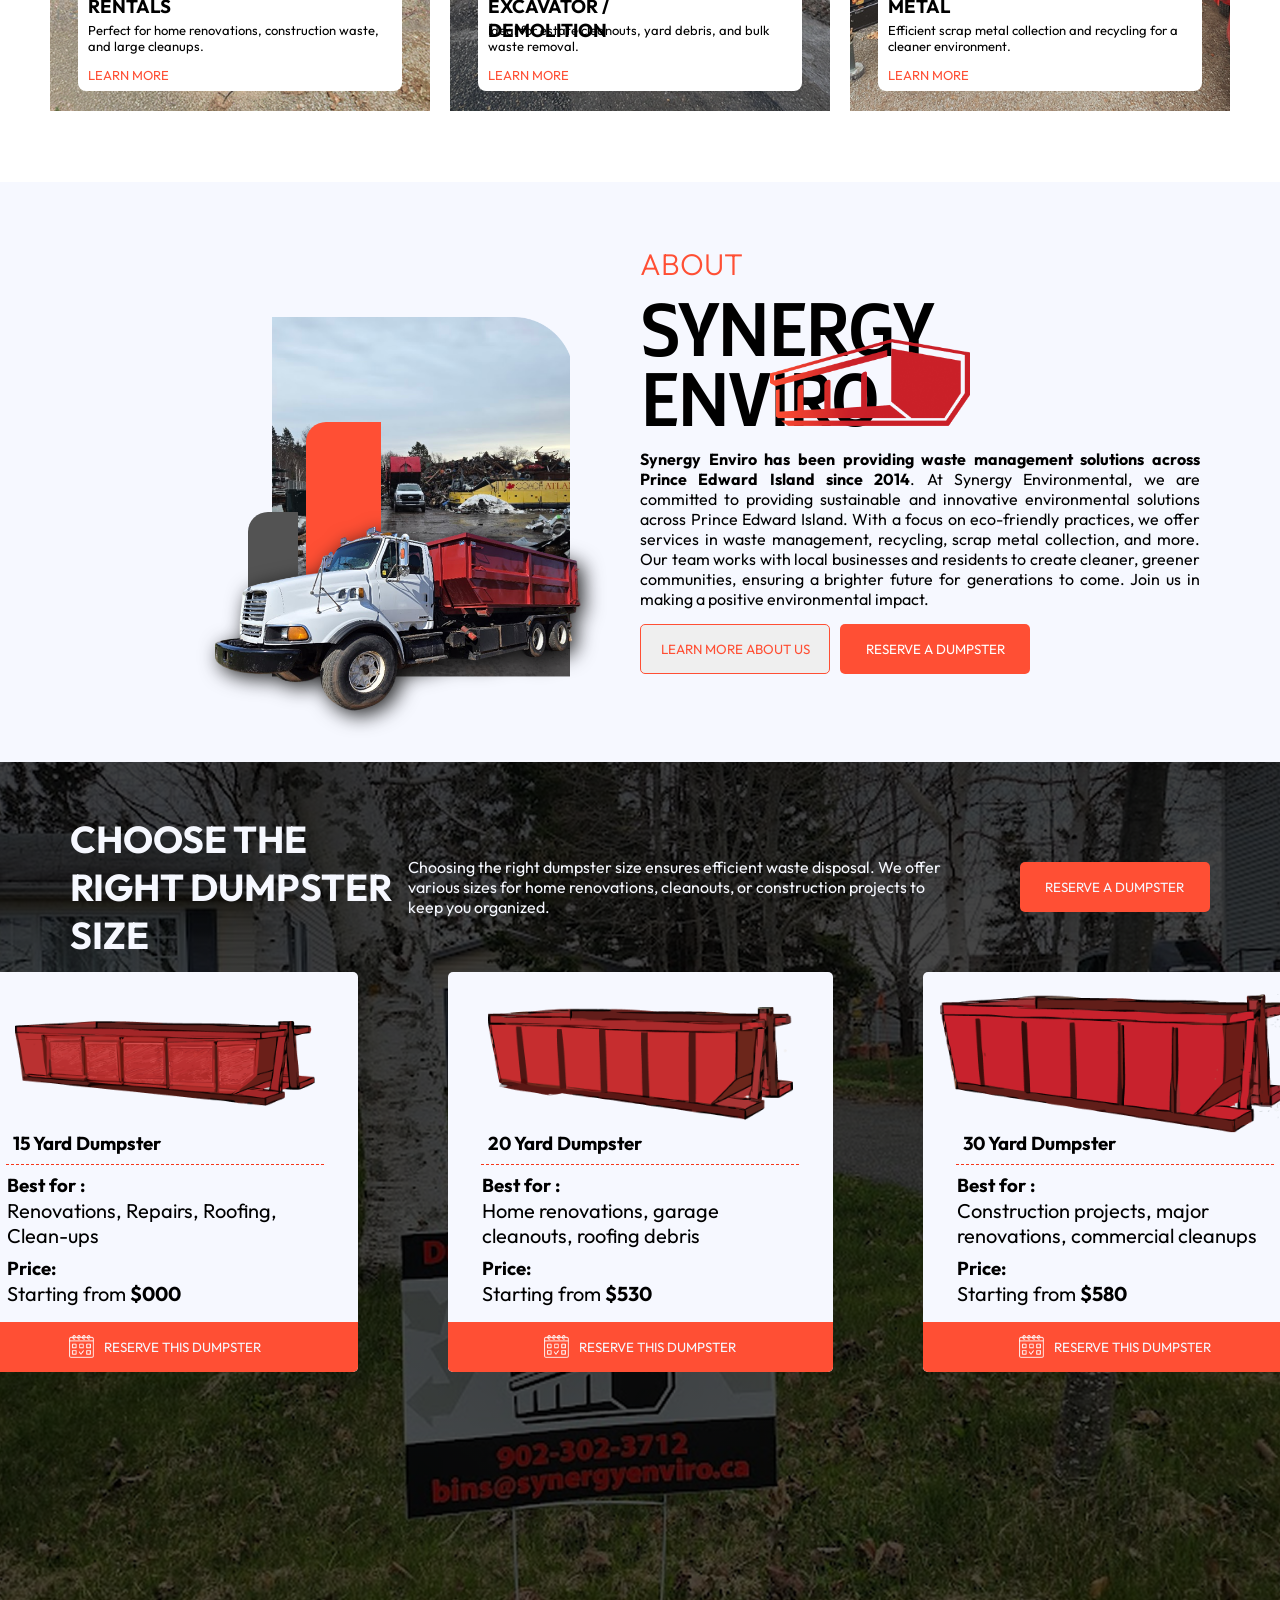
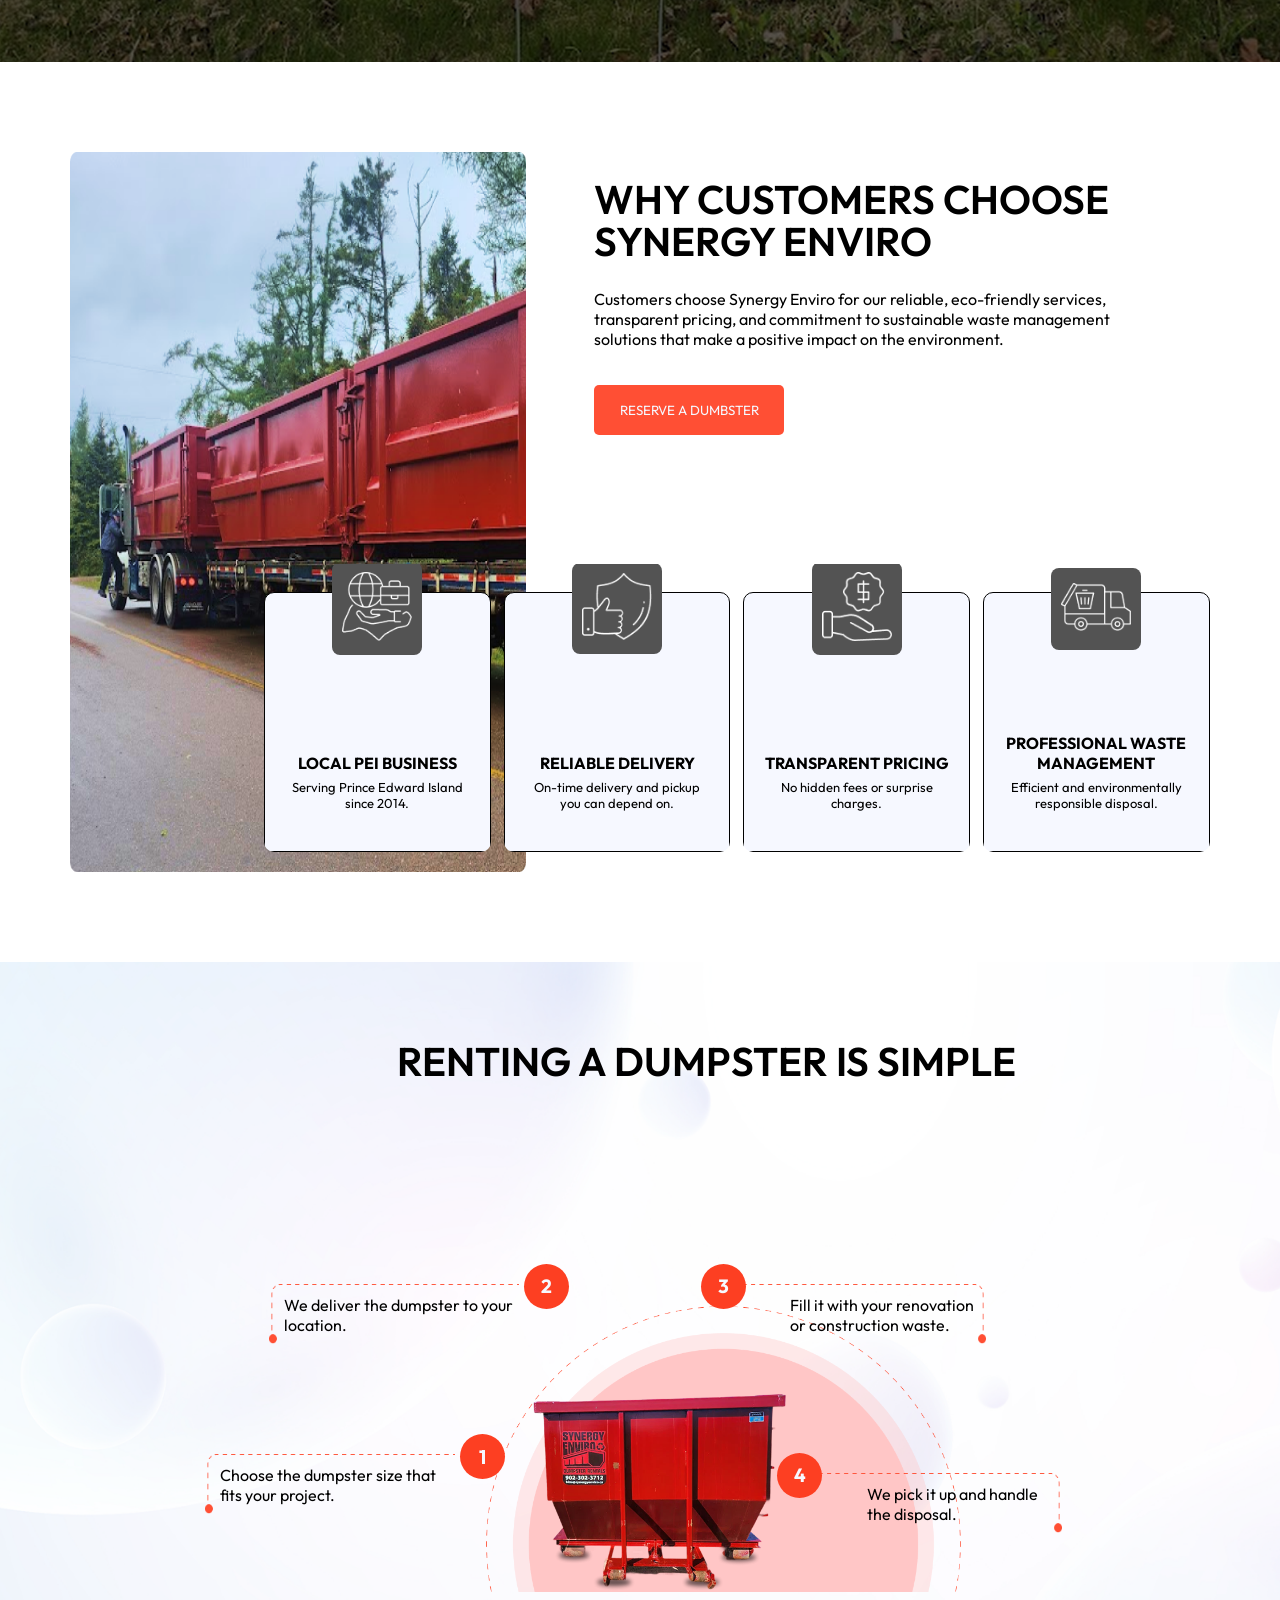
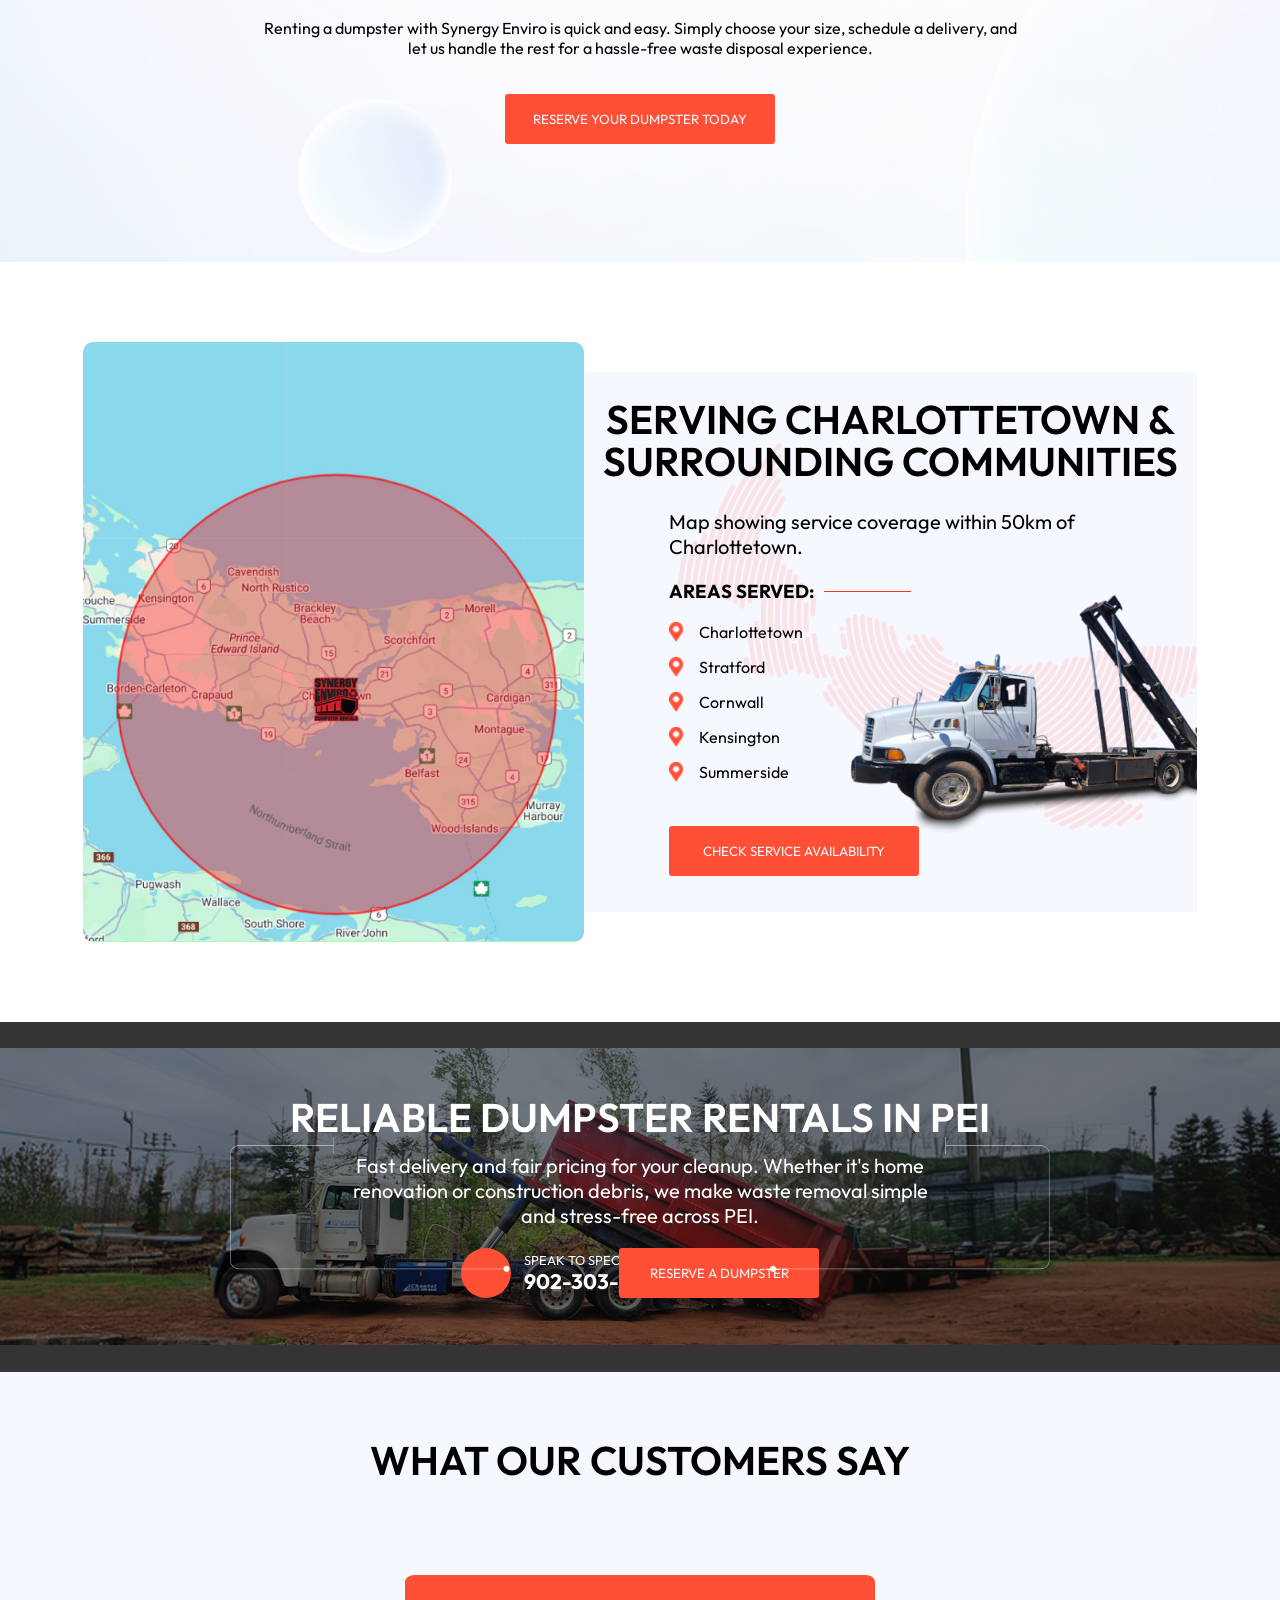
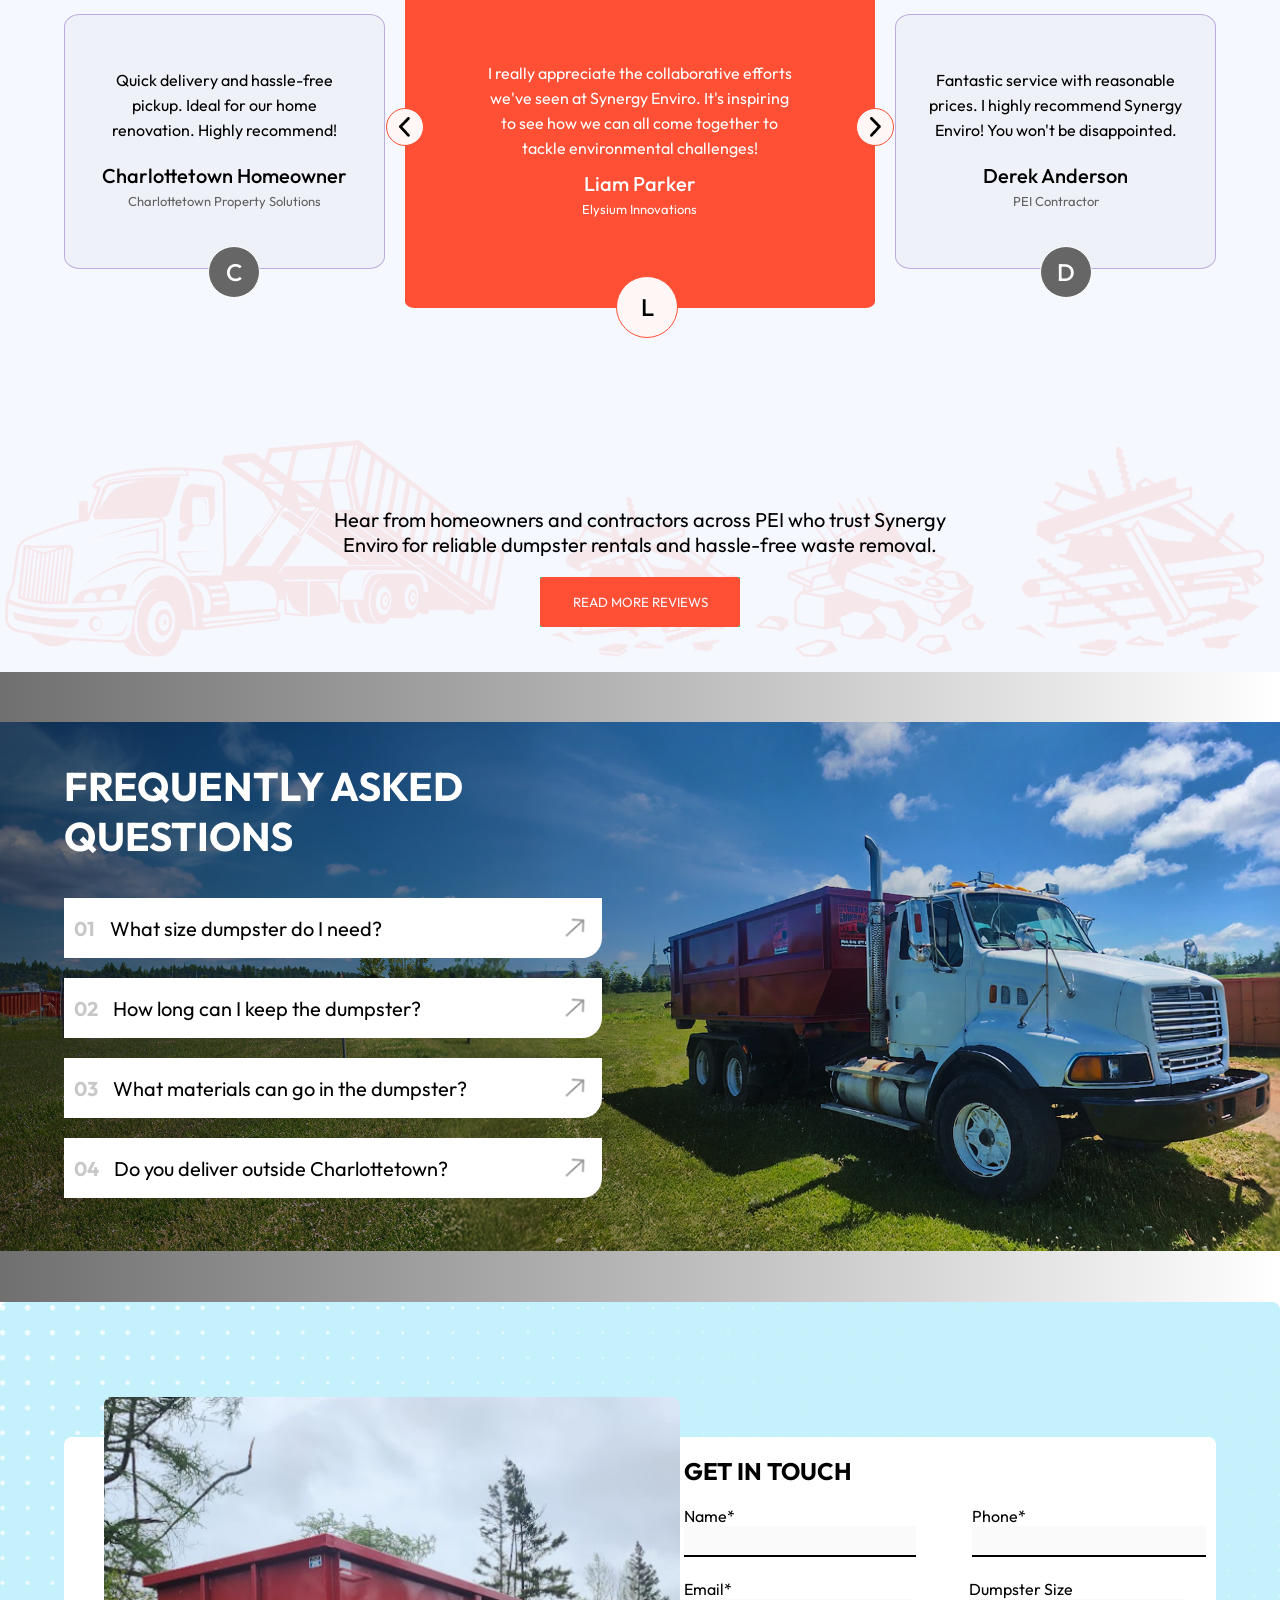
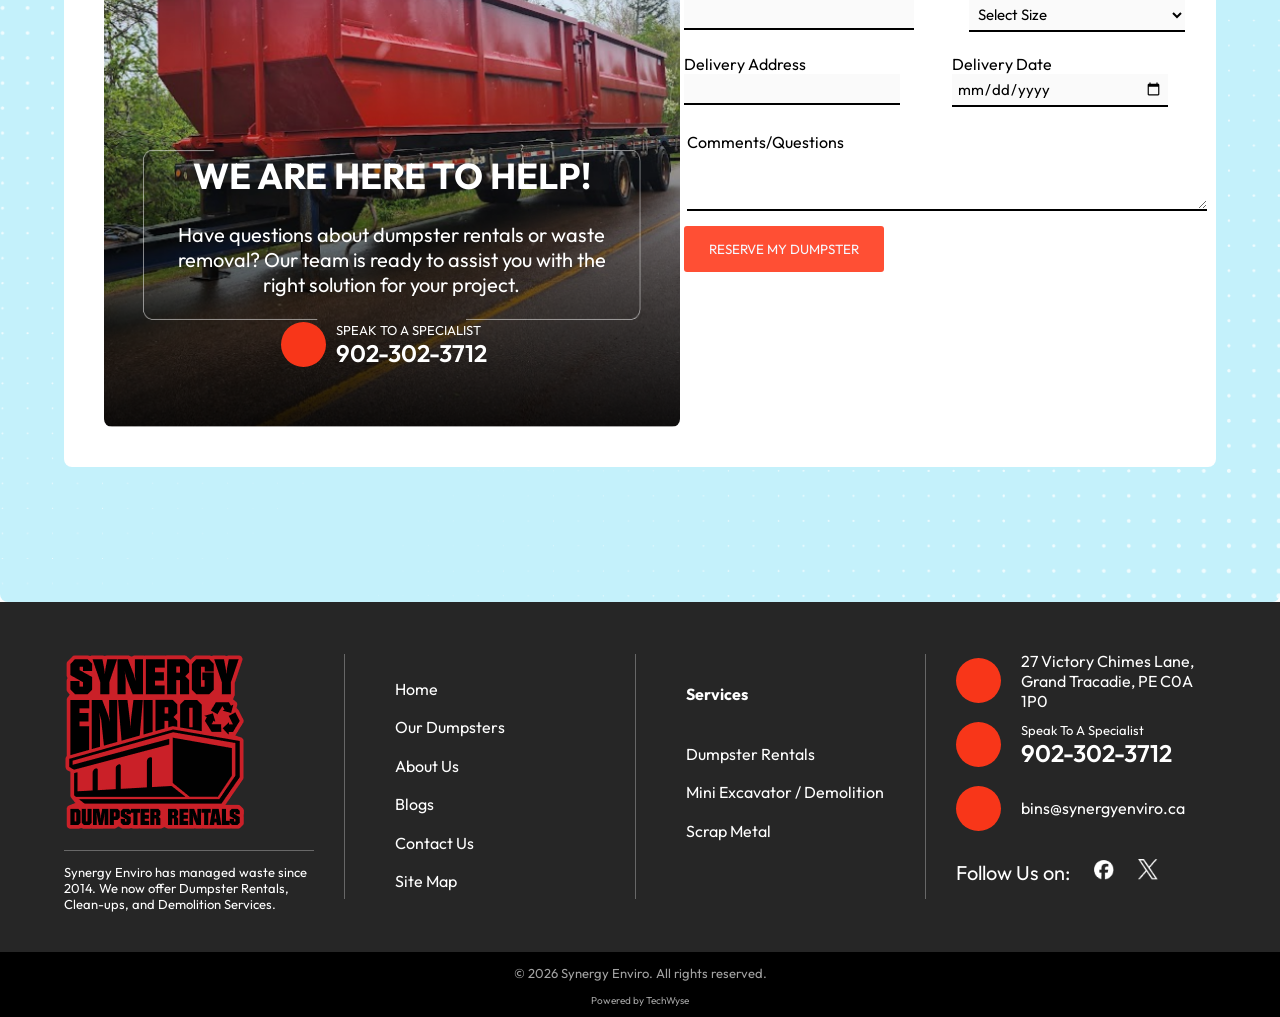
==== commit 9d7b15a8: "slideshowFinal" ====
--- a/index.html
+++ b/index.html
@@ -44,24 +44,9 @@
                 <li><a href="#Contact-us">CONTACT US</a></li>
                 </ul>
             </div>
-           <div class="sideMenu" id="sideMenu1">
-
-    <div class="closeBtn" onclick="closeMenu()">
-        ✕
-    </div>
-
-    <ul>
-        <li><a href="#home">HOME</a></li>
-        <li><a href="#OurDumpsters">OUR DUMPSTERS</a></li>
-        <li><a href="#services">SERVICES</a></li>
-        <li><a href="#about-us">ABOUT US</a></li>
-        <li><a href="">BLOGS</a></li>
-        <li><a href="#Contact-us">CONTACT US</a></li>
-    </ul>
-
-            </div>
             <div class="mainHeading">
                 <h1 class="ucase">Reliable Dumpster Rentals in <br><span style="color:#FF4F34;">Prince Edward Island</span> </h1>
+                <h2 class="ucase">Affordable dumpster rentals for renovations and cleanups in PEI.</h2> 
                 <div class="mbtn ucase">
                    <a href=""> <button class="mainbtn mainbtn1">RESERVE A DUMPSTER</button></a>
                    <a href=""><button class="mainbtn mainbtn2">GET PRICING</button></a>
@@ -105,30 +90,17 @@
                 <li><a href="#Contact-us">CONTACT US</a></li>
                 </ul>
             </div>
-           <div class="sideMenu" id="sideMenu2">
-
-    <div class="closeBtn" onclick="closeMenu()">
-        ✕
-    </div>
-
-    <ul>
-        <li><a href="#home">HOME</a></li>
-        <li><a href="#OurDumpsters">OUR DUMPSTERS</a></li>
-        <li><a href="#services">SERVICES</a></li>
-        <li><a href="#about-us">ABOUT US</a></li>
-        <li><a href="">BLOGS</a></li>
-        <li><a href="#Contact-us">CONTACT US</a></li>
-    </ul>
-
-            </div>
+        
             <div class="mainHeading">
                 
 <h1 class="ucase">
-    Fast Delivery & Pickup for <br>
+    Fast Dumpster Services for <br>
     <span style="color:#FF4F34;">
-        Residential & Commercial Projects
+        Homes & Businesses
     </span>
-</h1>                <div class="mbtn ucase">
+</h1>
+<h2 class="ucase">Affordable dumpster rentals for renovations and cleanups in PEI.</h2> 
+<div class="mbtn ucase">
                    <a href=""> <button class="mainbtn mainbtn1">RESERVE A DUMPSTER</button></a>
                    <a href=""><button class="mainbtn mainbtn2">GET PRICING</button></a>
                 </div>
@@ -150,7 +122,7 @@
               <a href="tel: 902-303-3712"> <div class="logo">
                      <i class="phoneIcon fa-solid fa-phone"></i>
                 </div></a> 
-                <div class="phoneContent">
+                <div class="phoneContent" style="color: white;">
                      <div class="content1 ucase">SPEAK TO SPECIALIST</div>
                      <div class="content2" ><a href="tel: 902-303-3712"> 902-303-3712</a></div>
                 </div>
@@ -162,8 +134,8 @@
             </div>
         </div>
             <div class="navList"  id="navList3">
-                <ul class="ulList">
-                <li><a href="#home"> HOME</a></li>
+                <ul class="ulList" style="color: white;">
+                <li><a href="#home1"> HOME</a></li>
                 <li> <a href="#OurDumpsters">OUR DUMPSTERS</a></li>
                 <li> <a href="#services">SERVICES</a></li>
                 <li><a href="#about-us">ABOUT US</a></li>
@@ -171,29 +143,15 @@
                 <li><a href="#Contact-us">CONTACT US</a></li>
                 </ul>
             </div>
-           <div class="sideMenu" id="sideMenu3">
-
-    <div class="closeBtn" onclick="closeMenu()">
-        ✕
-    </div>
-
-    <ul>
-        <li><a href="#home">HOME</a></li>
-        <li><a href="#OurDumpsters">OUR DUMPSTERS</a></li>
-        <li><a href="#services">SERVICES</a></li>
-        <li><a href="#about-us">ABOUT US</a></li>
-        <li><a href="">BLOGS</a></li>
-        <li><a href="#Contact-us">CONTACT US</a></li>
-    </ul>
-
-            </div>
             <div class="mainHeading">
 <h1 class="ucase">
     Affordable Waste Solutions Across <br>
     <span style="color:#FF4F34;">
         Prince Edward Island
     </span>
-</h1>                <div class="mbtn ucase">
+</h1>  
+<h2 class="ucase">Affordable dumpster rentals for renovations and cleanups in PEI.</h2>          
+    <div class="mbtn ucase">
                    <a href=""> <button class="mainbtn mainbtn1">RESERVE A DUMPSTER</button></a>
                    <a href=""><button class="mainbtn mainbtn2">GET PRICING</button></a>
                 </div>
@@ -229,6 +187,25 @@
     
     </div>
      </div>
+
+     <div class="sideMenu" id="sideMenu1">
+
+    <div class="closeBtn" onclick="closeMenu()">
+        ✕
+    </div>
+
+    <ul>
+        <li><a href="#home1">HOME</a></li>
+        <li><a href="#OurDumpsters">OUR DUMPSTERS</a></li>
+        <li><a href="#services">SERVICES</a></li>
+        <li><a href="#about-us">ABOUT US</a></li>
+        <li><a href="">BLOGS</a></li>
+        <li><a href="#Contact-us">CONTACT US</a></li>
+    </ul>
+
+            </div>
+
+    
 <!-- --------------------------- -->
         <div class="row2"> 
             <div class="row2item item1">
@@ -578,8 +555,8 @@
                              <div class="circleBottom">
                                 <p style="font-size: x-large; font-weight: 500; color: black;">L</p>
                              </div>
-                             <div class=" circleleft"><img src="./imgSrc/Vector 26.png" alt=""></div>
-                             <div class="circleright"><img src="./imgSrc/Vector 26 (1).png" alt=""></div>
+                             <button class="circleleft" onclick="prevTestimonial()"><img src="./imgSrc/Vector 26.png" alt=""></button>
+                             <button class="circleright" onclick="nextTestimonial()"><img src="./imgSrc/Vector 26 (1).png" alt=""></button>
                         </div>
                         <div class="side right" class="side left" style="display: flex;flex-direction: column; gap: 0; justify-content: center; align-items: center;">
 
@@ -785,7 +762,7 @@
             </div>
             <div class="second">
                 <ul>
-                    <li><a href="#home">Home</a></li>
+                    <li><a href="#home1">Home</a></li>
                     <li><a href="OurDumpsters">Our Dumpsters</a></li>
                     <li><a href="about-us">About Us</a></li>
                     <li><a href="">Blogs</a></li>
@@ -878,6 +855,7 @@
 const slides = document.querySelectorAll(".slideshow");
 const indicators = document.querySelectorAll(".indicator");
 
+
 let current = 0;
 let isAnimating = false;
 
@@ -987,6 +965,89 @@
 
     },800);
 }
+
+const slider = document.querySelector(".sliderContainer");
+
+slider.addEventListener("mouseenter", () => {
+    clearInterval(autoSlide);
+});
+
+slider.addEventListener("mouseleave", () => {
+    autoSlide = setInterval(nextSlide, 4000);
+});
+
+
+// FAQ Toggle
+document.querySelectorAll('.row11 .row[class*="question"]').forEach(question => {
+    question.addEventListener('click', () => {
+        const currentlyActive = document.querySelector('.row11 .row.active');
+        if (currentlyActive && currentlyActive !== question) {
+            currentlyActive.classList.remove('active');
+        }
+        question.classList.toggle('active');
+    });
+});
+
+// Testimonial Slider
+const testimonials = [
+    {
+        pContent: "Quick delivery and hassle-free pickup. Ideal for our home renovation. Highly recommend!",
+        author: "Charlottetown Homeowner",
+        info: "Charlottetown Property Solutions",
+        initial: "C"
+    },
+    {
+        pContent: "I really appreciate the collaborative efforts we've seen at Synergy Enviro. It's inspiring to see how we can all come together to tackle environmental challenges!",
+        author: "Liam Parker",
+        info: "Elysium Innovations",
+        initial: "L"
+    },
+    {
+        pContent: "Fantastic service with reasonable prices. I highly recommend Synergy Enviro! You won't be disappointed.",
+        author: "Derek Anderson",
+        info: "PEI Contractor",
+        initial: "D"
+    }
+];
+
+let testimonialIndex = 1; // Middle one
+
+function updateTestimonials() {
+    const leftIndex = (testimonialIndex + 2) % 3;
+    const midIndex = testimonialIndex;
+    const rightIndex = (testimonialIndex + 1) % 3;
+
+    const cards = [
+        { el: document.querySelector('.row10 .side.left'), data: testimonials[leftIndex], color: 'white' },
+        { el: document.querySelector('.row10 .middle'), data: testimonials[midIndex], color: 'black' },
+        { el: document.querySelector('.row10 .side.right'), data: testimonials[rightIndex], color: 'white' }
+    ];
+
+    cards.forEach(card => {
+        // Apply animation class to container
+        card.el.classList.remove('testimonial-animate');
+        void card.el.offsetWidth; // Trigger reflow
+        card.el.classList.add('testimonial-animate');
+
+        card.el.querySelector('.pContent').textContent = card.data.pContent;
+        card.el.querySelector('p:nth-of-type(2)').textContent = card.data.author;
+        card.el.querySelector('p:nth-of-type(3)').textContent = card.data.info;
+        const initialP = card.el.querySelector('.circleBottom p');
+        initialP.textContent = card.data.initial;
+        initialP.style.color = card.color;
+    });
+}
+
+function nextTestimonial() {
+    testimonialIndex = (testimonialIndex + 1) % 3;
+    updateTestimonials();
+}
+
+function prevTestimonial() {
+    testimonialIndex = (testimonialIndex + 2) % 3;
+    updateTestimonials();
+}
+
 </script>
 
 
--- a/style.css
+++ b/style.css
@@ -184,7 +184,6 @@
     background-color:#fb3b1e; ;
 }
 .navList{
-
     position: absolute;
     width: 870.5PX;
 height: 20.6PX;
@@ -194,17 +193,19 @@
 .ulList{
     display: flex;
 justify-content: space-between;
-gap:25px
+gap:25px;
 }
 li{
     list-style: none;
 }
 .ulList li:hover{
     text-decoration:2px underline #fb3c1edb ;
+    font-weight: 500;
+ 
 }
 .mainHeading {
   position: absolute;
-  top: 325px;
+  top: 280px;
   font-size: 26px;
   color: aliceblue;
   width: 100%;
@@ -213,6 +214,15 @@
   transform: translateX(-50%);
   text-align: center;    
 }
+.mainHeading h1{
+    text-shadow: 2px 2px 10px rgba(37, 37, 37, 0.7);
+}
+.mainHeading h2{
+   font-size: large;
+   margin-top: -25px;
+   margin-bottom: 30px;
+   letter-spacing: 3px;
+}
 .mbtn{
     display: flex;
     justify-content: center;
@@ -256,15 +266,24 @@
 
 .sideMenu{
     position: fixed;
+
     top: 0;
     right: 0;
-    width: 120px;
+
+    width: 250px;
     height: 100vh;
-    background-color: rgba(8, 8, 8, 0.889);
-    padding: 15px;
+
+    background: rgba(0,0,0,0.95);
+
     transform: translateX(100%);
+
     transition: 0.4s ease;
-    z-index: 2000;
+
+    z-index: 9999;
+}
+
+.sideMenu.active{
+    transform: translateX(0);
 }
 .menuIcon{
     display: none;
@@ -339,14 +358,16 @@
 }
 
 @media (min-width: 780px) and (max-width: 1024px) {
-.home {
+.home,.sliderContainer {
   width: 100%;
-  height: 100vh;
+  height:75vh;
   background-color: #f0f0f0;
-  background-image: url("./imgSrc/Mask group.jpg");
   background-size: cover; 
-  background-position:center;
+  background-position:right;
   background-repeat: no-repeat;
+}
+.sliderContainer .slideshow{
+     height: 75vh;
 }
 .frame {
   top: 50px;
@@ -386,7 +407,16 @@
   flex-direction: column;
   justify-content: center;
   align-items:center;
-
+}
+.sliderBtns{
+    width: 95%;
+    top: 50%;
+    left: 0;
+    padding: 0 25px;
+}
+.sliderBtns button{
+    width: 40px;
+    height: 40px;
 }
 .content1{
     font-size: x-small;
@@ -408,6 +438,7 @@
   cursor: pointer;
 }
     .navList{
+    
     width: 500.5PX;
    height: 20.6PX;
   top: 85.85px;
@@ -424,7 +455,7 @@
      width: 200px;
     }
 .mainHeading {
-  top: 350px;
+  top: 230px;
   font-size: 20px;
   color: aliceblue;
   width: 100%;
@@ -434,7 +465,7 @@
   text-align: center;    
 }
  .mainHeading h1{
-     font-size: 48px;
+     font-size: 42px;
     }
 .mbtn{
     display: flex;
@@ -472,14 +503,16 @@
     .navList.active{
         display: flex;
     }
-.home {
+.home,.sliderContainer {
   width: 100%;
-  height: 400px;
+  height: 80vh;
   background-color: #f0f0f0;
-  background-image: url("./imgSrc/Mask group.jpg");
   background-size: cover; 
   background-position:right;
   background-repeat: no-repeat;
+}
+.sliderContainer .slideshow{
+     height: 80vh;
 }
 .home .sideIcons{
     height: 100px;
@@ -494,7 +527,28 @@
   top: 30px;
   left: 40px;
 }
-
+.sliderBtns{
+ display:none
+}
+.sliderBtns{
+    position: absolute;
+    width: 92%;
+    top: 50%;
+    left: 0;
+    transform: translateY(-50%);
+
+    display: flex;
+    justify-content: space-between;
+
+    padding: 0 35px;
+
+    z-index: 10;
+}
+
+.sliderBtns button{
+    width: 40px;
+    height: 40px;
+}
 .frame img {
   width: 70px;
   height: auto;
@@ -569,7 +623,7 @@
      width: 200px;
     }
 .mainHeading {
-  top: 180px;
+  top: 200px;
   font-size: 20px;
   color: aliceblue;
   width: 100%;
@@ -581,6 +635,13 @@
  .mainHeading h1{
      font-size: 30px;
     }
+    .mainHeading h2{
+   font-size: small;
+  padding:0px 40px;
+   margin-top: -15px;
+   margin-bottom: 15px;
+   letter-spacing: 2px;
+}
 .mbtn{
     display: flex;
     justify-content: center;
@@ -678,14 +739,16 @@
     .navList.active{
         display: flex;
     }
-.home {
+.home,.sliderContainer {
   width: 100%;
   height: 100vh;
   background-color: #f0f0f0;
-  background-image: url("./imgSrc/Mask group.jpg");
   background-size: cover; 
   background-position:center;
   background-repeat: no-repeat;
+}
+.sliderContainer .slideshow {
+    height: 100vh;
 }
 .frame {
   top: 30px;
@@ -764,8 +827,14 @@
   text-align: center;    
 }
  .mainHeading h1{
-     font-size: 32px;
-    }
+     font-size: 30px;
+    }
+    .mainHeading h2{
+   font-size:small;
+   margin-top: -10px;
+   margin-bottom: 10px;
+   letter-spacing: 2px;
+}
 .mbtn{
     display: flex;
     flex-direction: column;
@@ -837,6 +906,9 @@
     color: white;
     text-decoration: none;
     font-size: 10px;
+}
+.sliderBtns{
+ display:none
 }
 .sideMenu ul li a:hover{
     color: #FF4F34;
@@ -3278,31 +3350,58 @@
 border: 1px solid #FF4F34;
 background-color: #fff6f6;
 }
-.mainContent .middle .circleleft{
+.mainContent .middle .circleleft,
+.mainContent .middle .circleright{
     position: absolute;
-    left: -19px;
     top:40%;
     display: flex;
     justify-content: center;
     align-items: center;
     height: 38px;
-width: 38px;
-border-radius: 50%;
-border: 1px solid #FF4F34;
-background-color: #fff6f6;
+    width: 38px;
+    border-radius: 50%;
+    border: 1px solid #FF4F34;
+    background-color: #fff6f6;
+    cursor: pointer;
+    padding: 0;
+    transition: all 0.3s ease;
+}
+.mainContent .middle .circleleft{
+    left: -19px;
 }
 .mainContent .middle .circleright{
-    position: absolute;
     right: -19px;
-    top:40%;
-    display: flex;
-    justify-content: center;
-    align-items: center;
-    height: 38px;
-width: 38px;
-border-radius: 50%;
-border: 1px solid #FF4F34;
-background-color: #fff6f6;
+}
+.mainContent .middle .circleleft:hover,
+.mainContent .middle .circleright:hover{
+    transform: scale(1.1);
+}
+.mainContent .middle .circleleft:hover img {
+    transform: translateX(-4px);
+}
+.mainContent .middle .circleright:hover img {
+    transform: translateX(4px);
+}
+.mainContent .middle .circleleft img,
+.mainContent .middle .circleright img {
+    transition: transform 0.3s ease;
+}
+
+@keyframes testimonialSmoothReveal {
+    0% {
+        opacity: 0;
+        transform: scale(0.96) translateY(10px);
+        filter: blur(8px);
+    }
+    100% {
+        opacity: 1;
+        transform: scale(1) translateY(0);
+        filter: blur(0);
+    }
+}
+
+.testimonial-animate {
+    animation: testimonialSmoothReveal 0.6s cubic-bezier(0.23, 1, 0.32, 1) forwards;
 }
 
 .mainContent .side{
@@ -3640,71 +3739,74 @@
     overflow: hidden;
     opacity: 0;
     transform: translateY(-10px);
-    transition:max-height 2.8s ease,opacity 0.5s ease,transform 0.5s ease,padding 0.5s ease;
+    transition:max-height 1.8s ease,opacity 0.5s ease,transform 0.5s ease,padding 0.5s ease;
     padding: 0px 10px;
 }
-.row11 .rows .question1:hover + .answer1,
-.row11 .rows .question2:hover + .answer2,
-.row11 .rows .question3:hover + .answer3,
-.row11 .rows .question4:hover + .answer4{
+.question1, .question2, .question3, .question4 {
+    cursor: pointer;
+}
+.row11 .rows .question1.active + .answer1,
+.row11 .rows .question2.active + .answer2,
+.row11 .rows .question3.active + .answer3,
+.row11 .rows .question4.active + .answer4{
     max-height: 200px;
     opacity: 1;
     transform: translateY(0);
     padding: 20px;
 }
-.question1:hover{
+.question1.active{
     background-color: #FF4F34;
 }
-.question2:hover{
+.question2.active{
     background-color: #FF4F34;
 }
-.question3:hover{
+.question3.active{
     background-color: #FF4F34;
 }
-.question4:hover{
+.question4.active{
     background-color: #FF4F34;
 }
 .hoverImg{
     display: none;
 }
-.question1:hover .normal{
+.question1.active .normal{
     display: none;
 }
-.question1:hover .hoverImg{
+.question1.active .hoverImg{
     display: block;
 }
-.question2:hover .normal{
+.question2.active .normal{
     display: none;
 }
-.question2:hover .hoverImg{
+.question2.active .hoverImg{
     display: block;
 }
-.question3:hover .normal{
+.question3.active .normal{
     display: none;
 }
-.question3:hover .hoverImg{
+.question3.active .hoverImg{
     display: block;
 }
-.question4:hover .normal{
+.question4.active .normal{
     display: none;
 }
-.question4:hover .hoverImg{
+.question4.active .hoverImg{
     display: block;
 }
-.question1:hover p{
+.question1.active p{
     color: white;
 }
 
-.question1:hover h2{
+.question1.active h2{
     color: #FFFFFF4D;
 }
-.question2:hover h2{
+.question2.active h2{
     color: #FFFFFF4D;
 }
-.question3:hover h2{
+.question3.active h2{
     color: #FFFFFF4D;
 }
-.question4:hover h2{
+.question4.active h2{
     color: #FFFFFF4D;
 }
 @media (max-width: 1024px){
@@ -3733,10 +3835,10 @@
     min-height: 70px;
     box-sizing: border-box;
 }
-.row11 .rows .question1:hover + .answer1,
-.row11 .rows .question2:hover + .answer2,
-.row11 .rows .question3:hover + .answer3,
-.row11 .rows .question4:hover + .answer4{
+.row11 .rows .question1.active + .answer1,
+.row11 .rows .question2.active + .answer2,
+.row11 .rows .question3.active + .answer3,
+.row11 .rows .question4.active + .answer4{
     max-height: 100px;
     opacity: 1;
     transform: translateY(0);
@@ -3823,10 +3925,10 @@
     padding: 0px 12px;
 }
 
-.row11 .rows .question1:hover + .answer1,
-.row11 .rows .question2:hover + .answer2,
-.row11 .rows .question3:hover + .answer3,
-.row11 .rows .question4:hover + .answer4{
+.row11 .rows .question1.active + .answer1,
+.row11 .rows .question2.active + .answer2,
+.row11 .rows .question3.active + .answer3,
+.row11 .rows .question4.active + .answer4{
     max-height: 150px;
     opacity: 1;
     transform: translateY(0);
@@ -3893,10 +3995,10 @@
     padding: 0px 10px;
 }
 
-.row11 .rows .question1:hover + .answer1,
-.row11 .rows .question2:hover + .answer2,
-.row11 .rows .question3:hover + .answer3,
-.row11 .rows .question4:hover + .answer4{
+.row11 .rows .question1.active + .answer1,
+.row11 .rows .question2.active + .answer2,
+.row11 .rows .question3.active + .answer3,
+.row11 .rows .question4.active + .answer4{
     max-height: 80px;
     opacity: 1;
     transform: translateY(0);
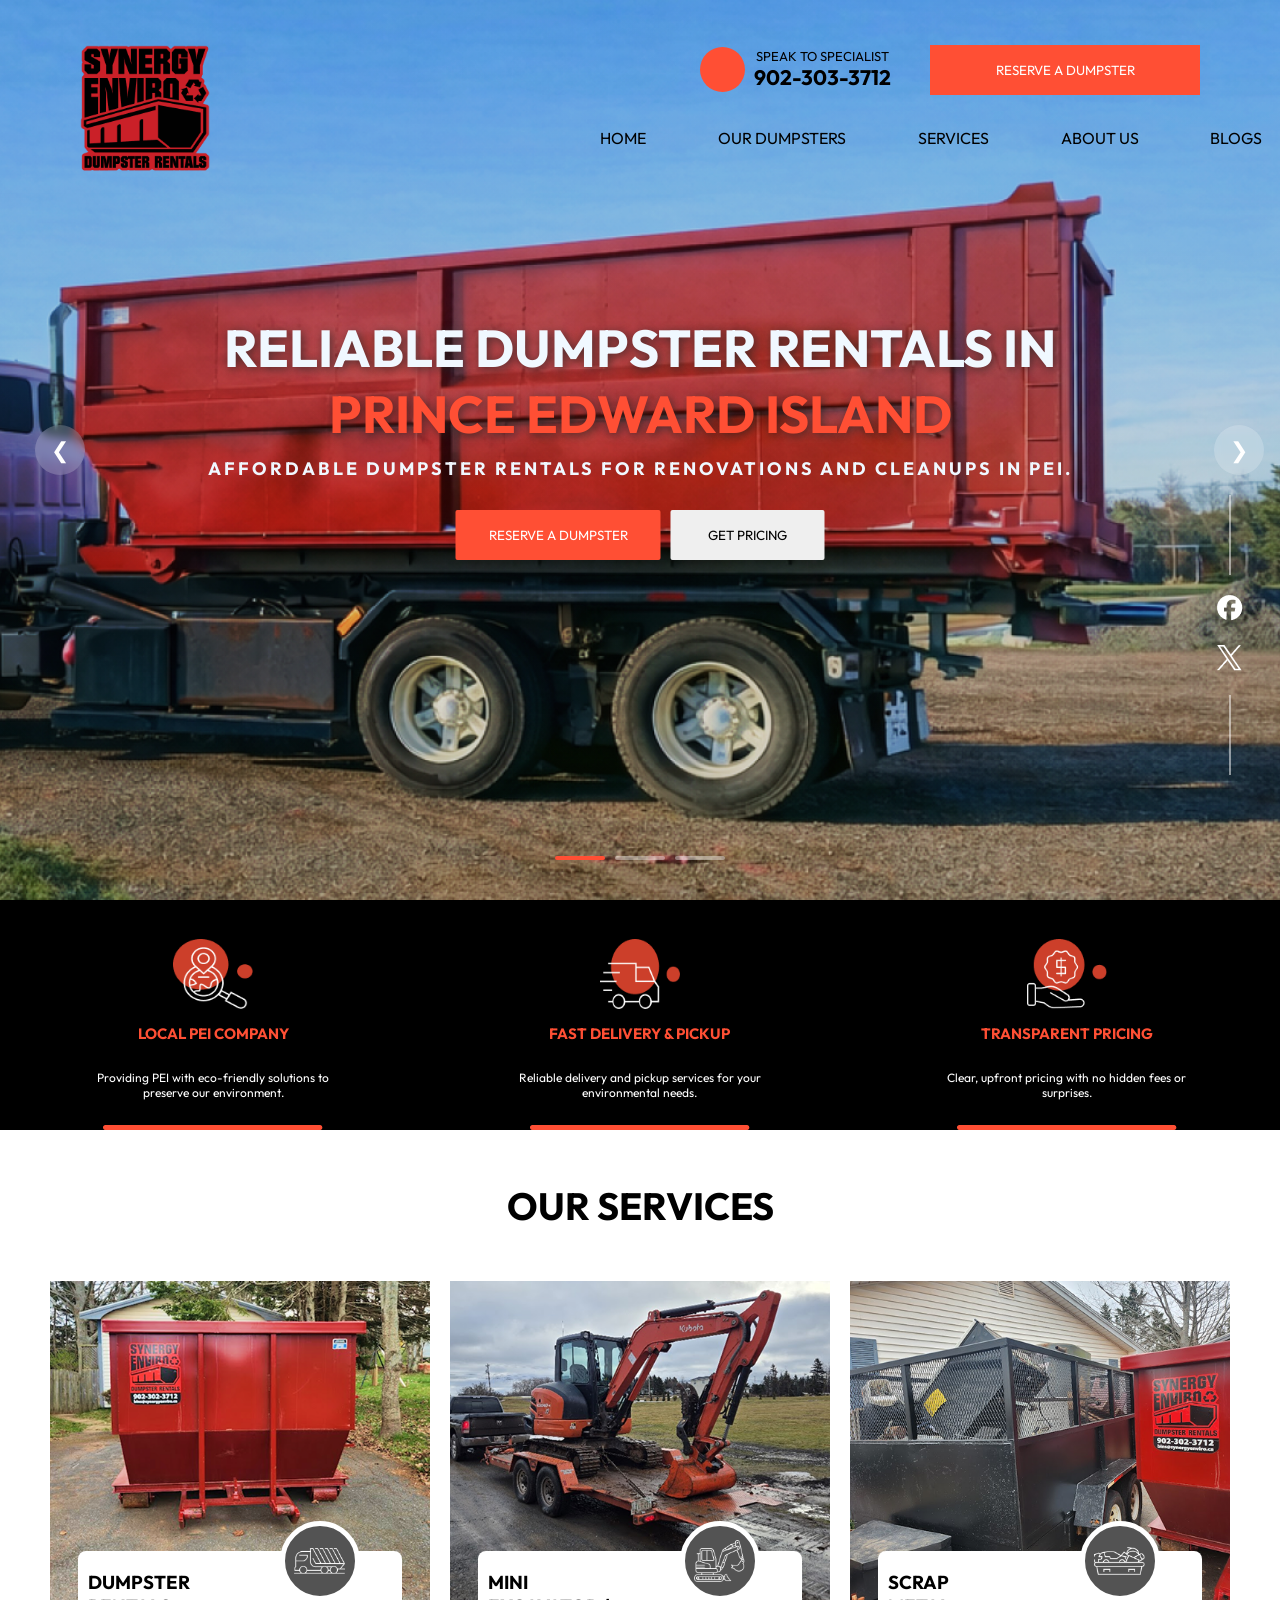
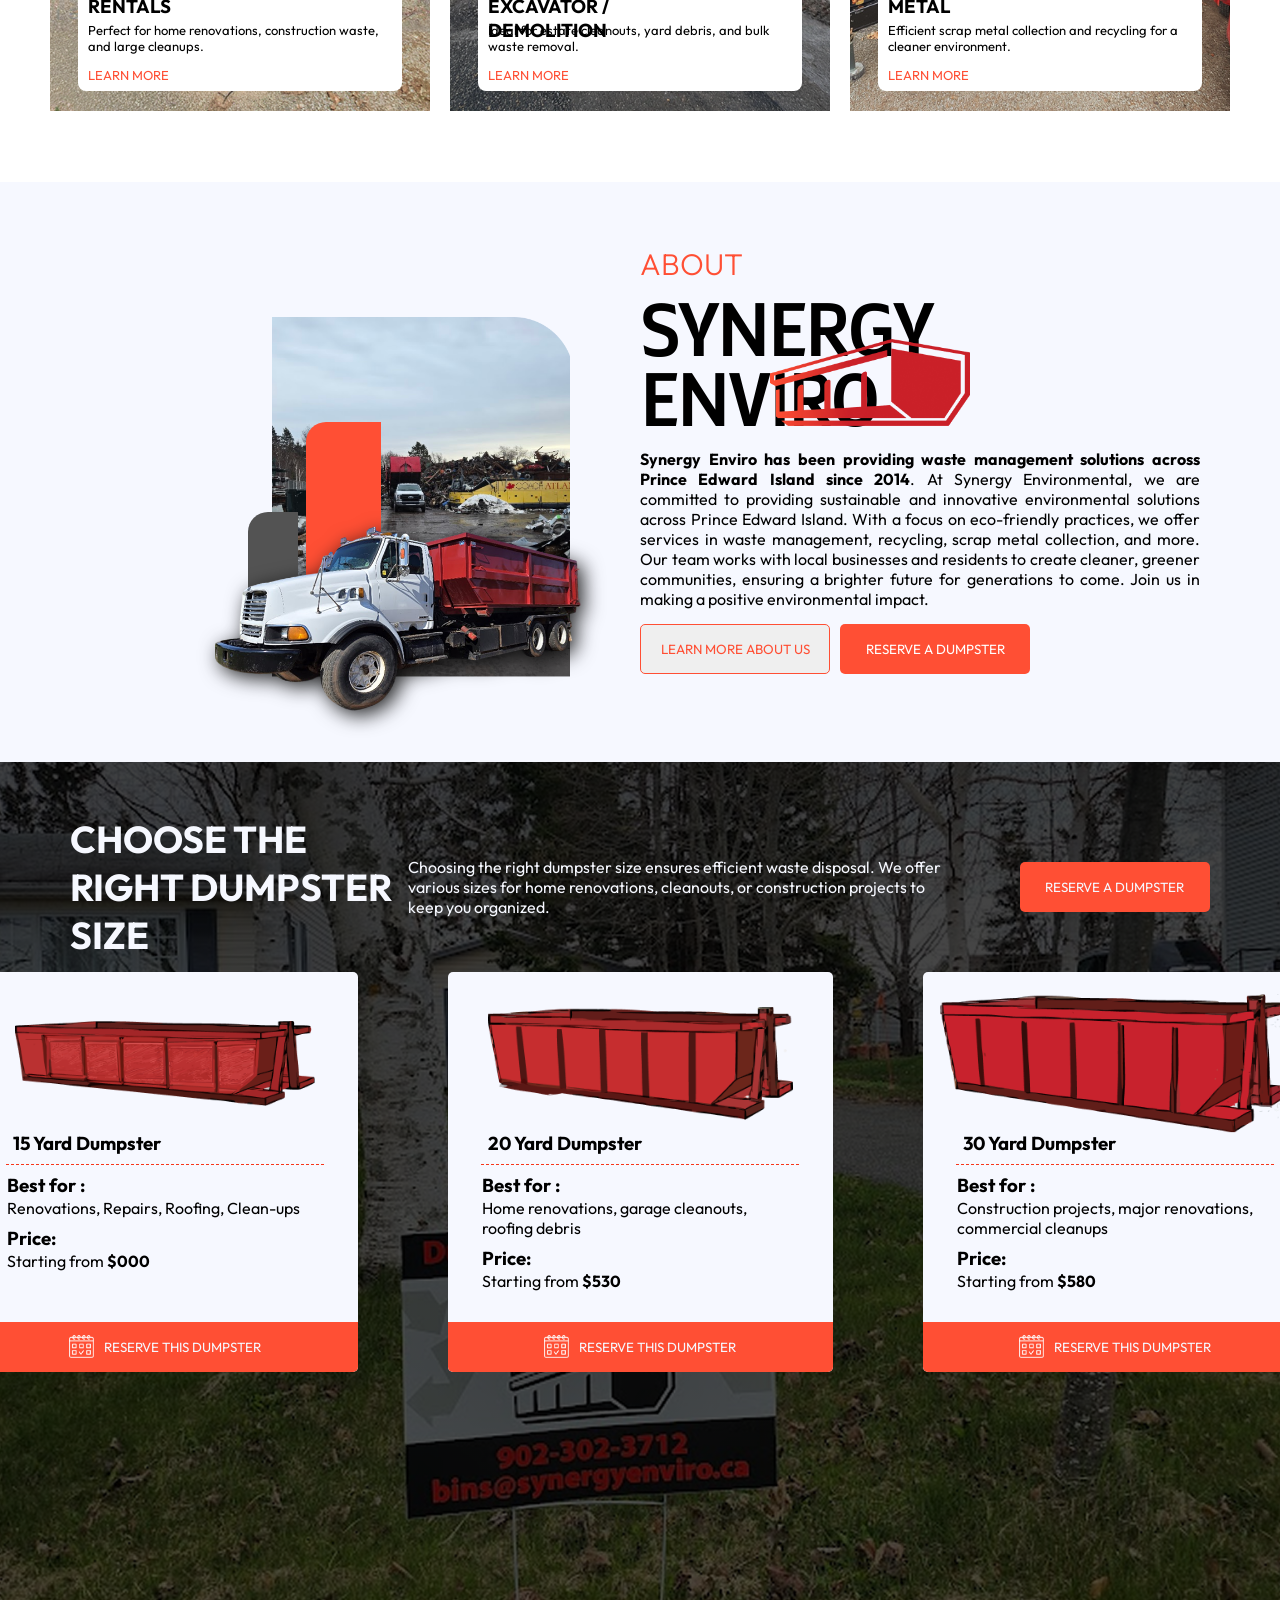
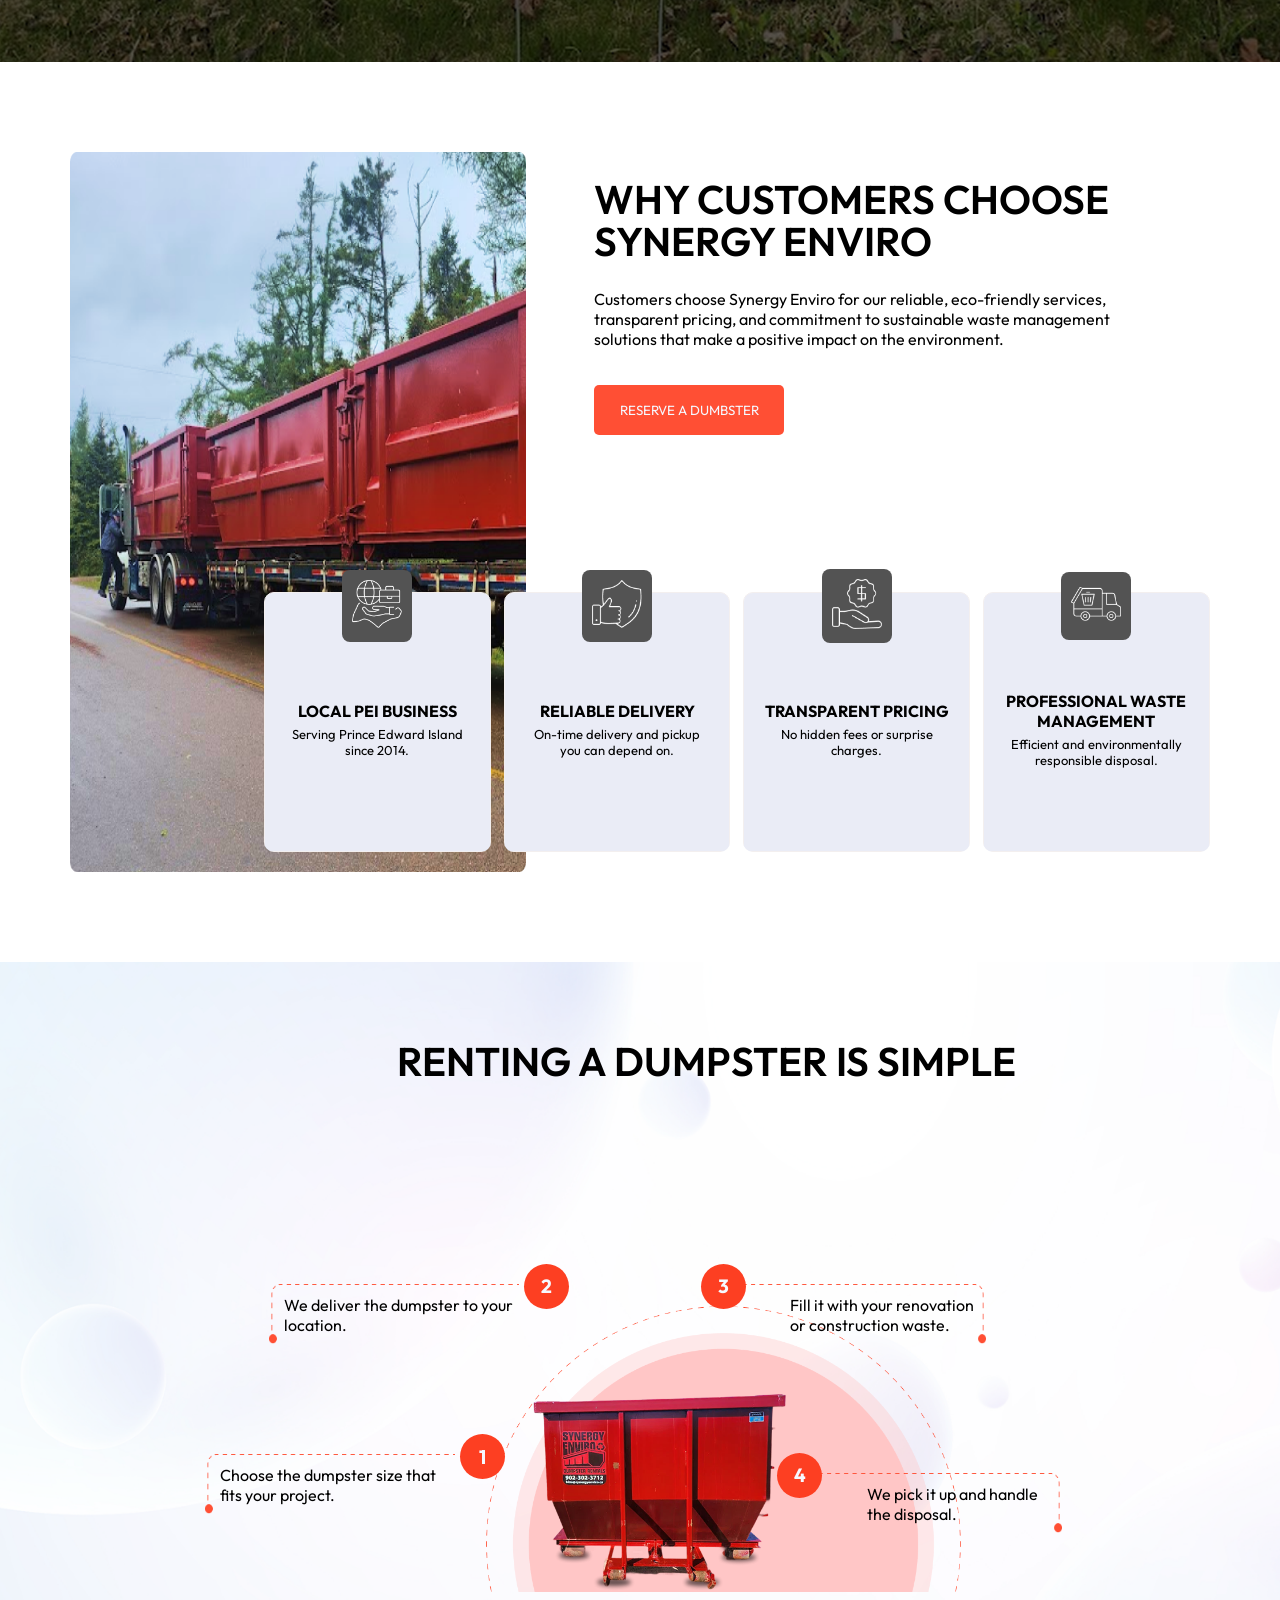
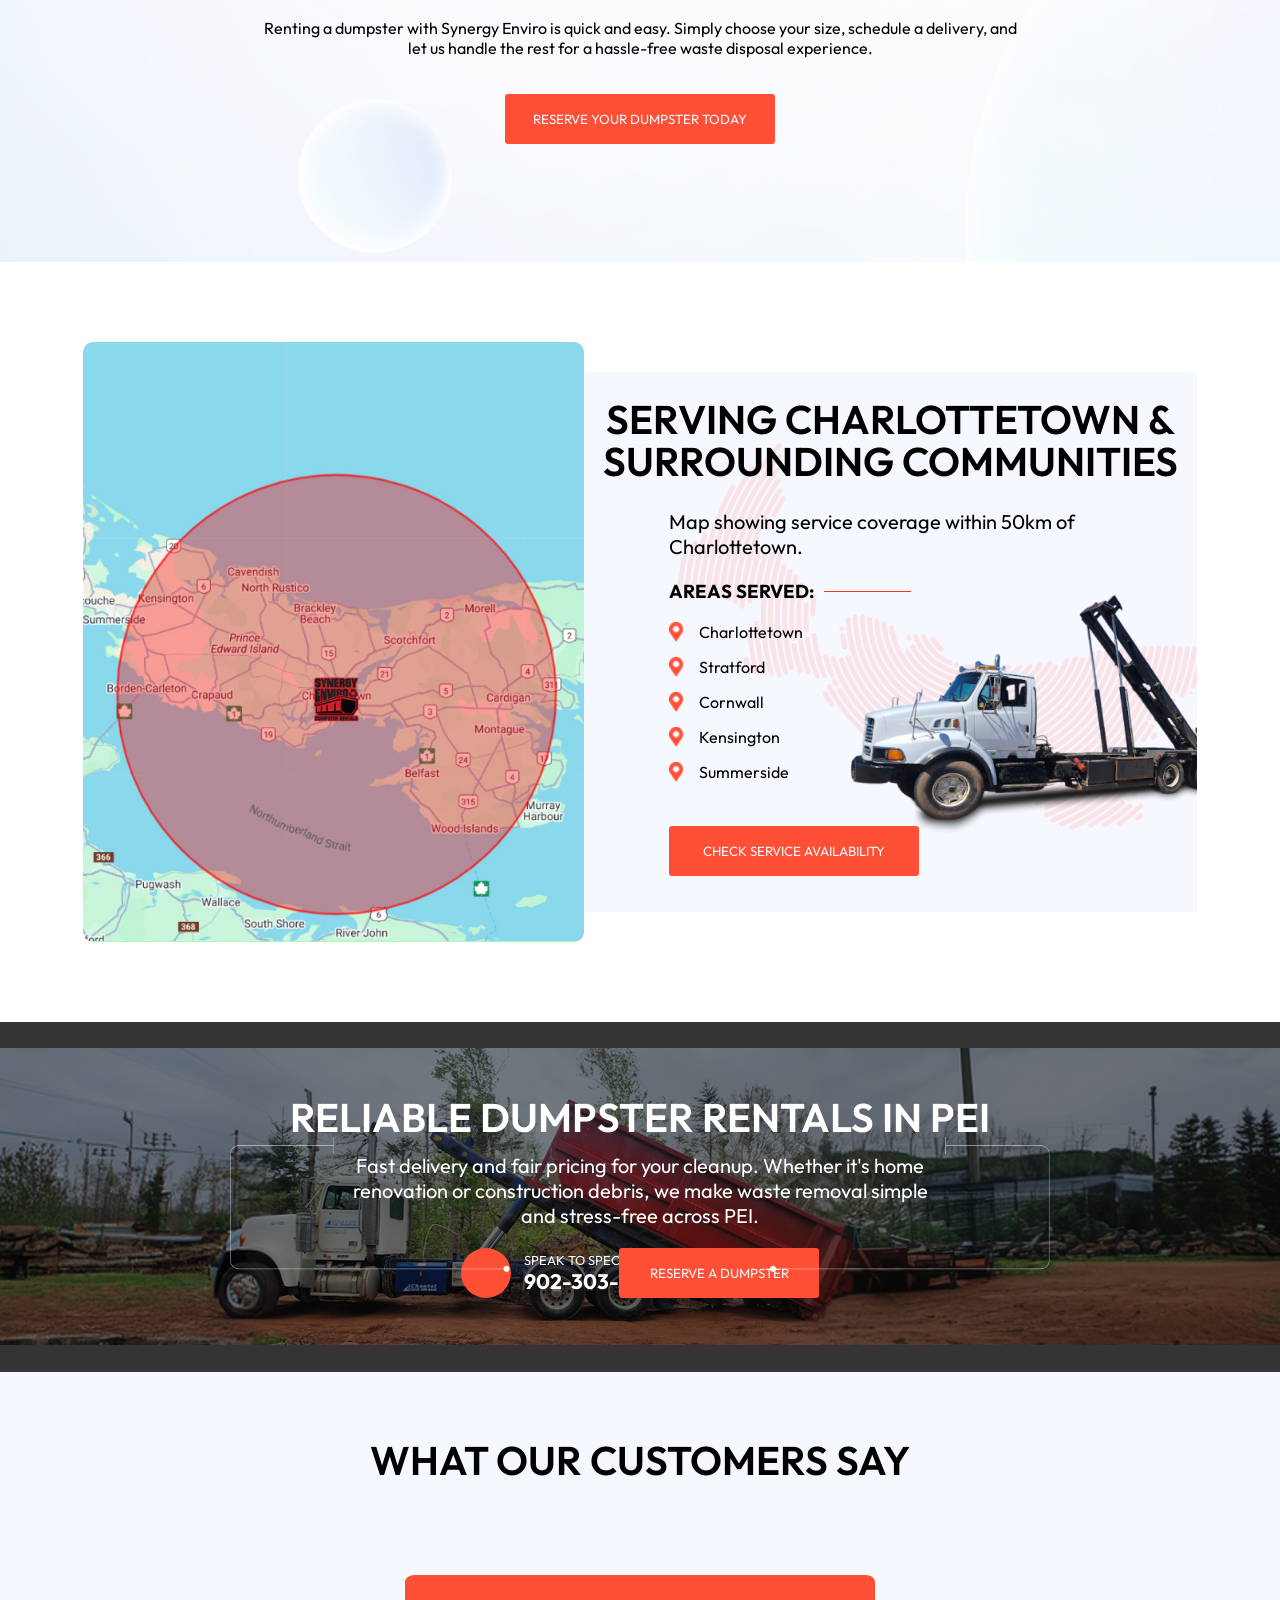
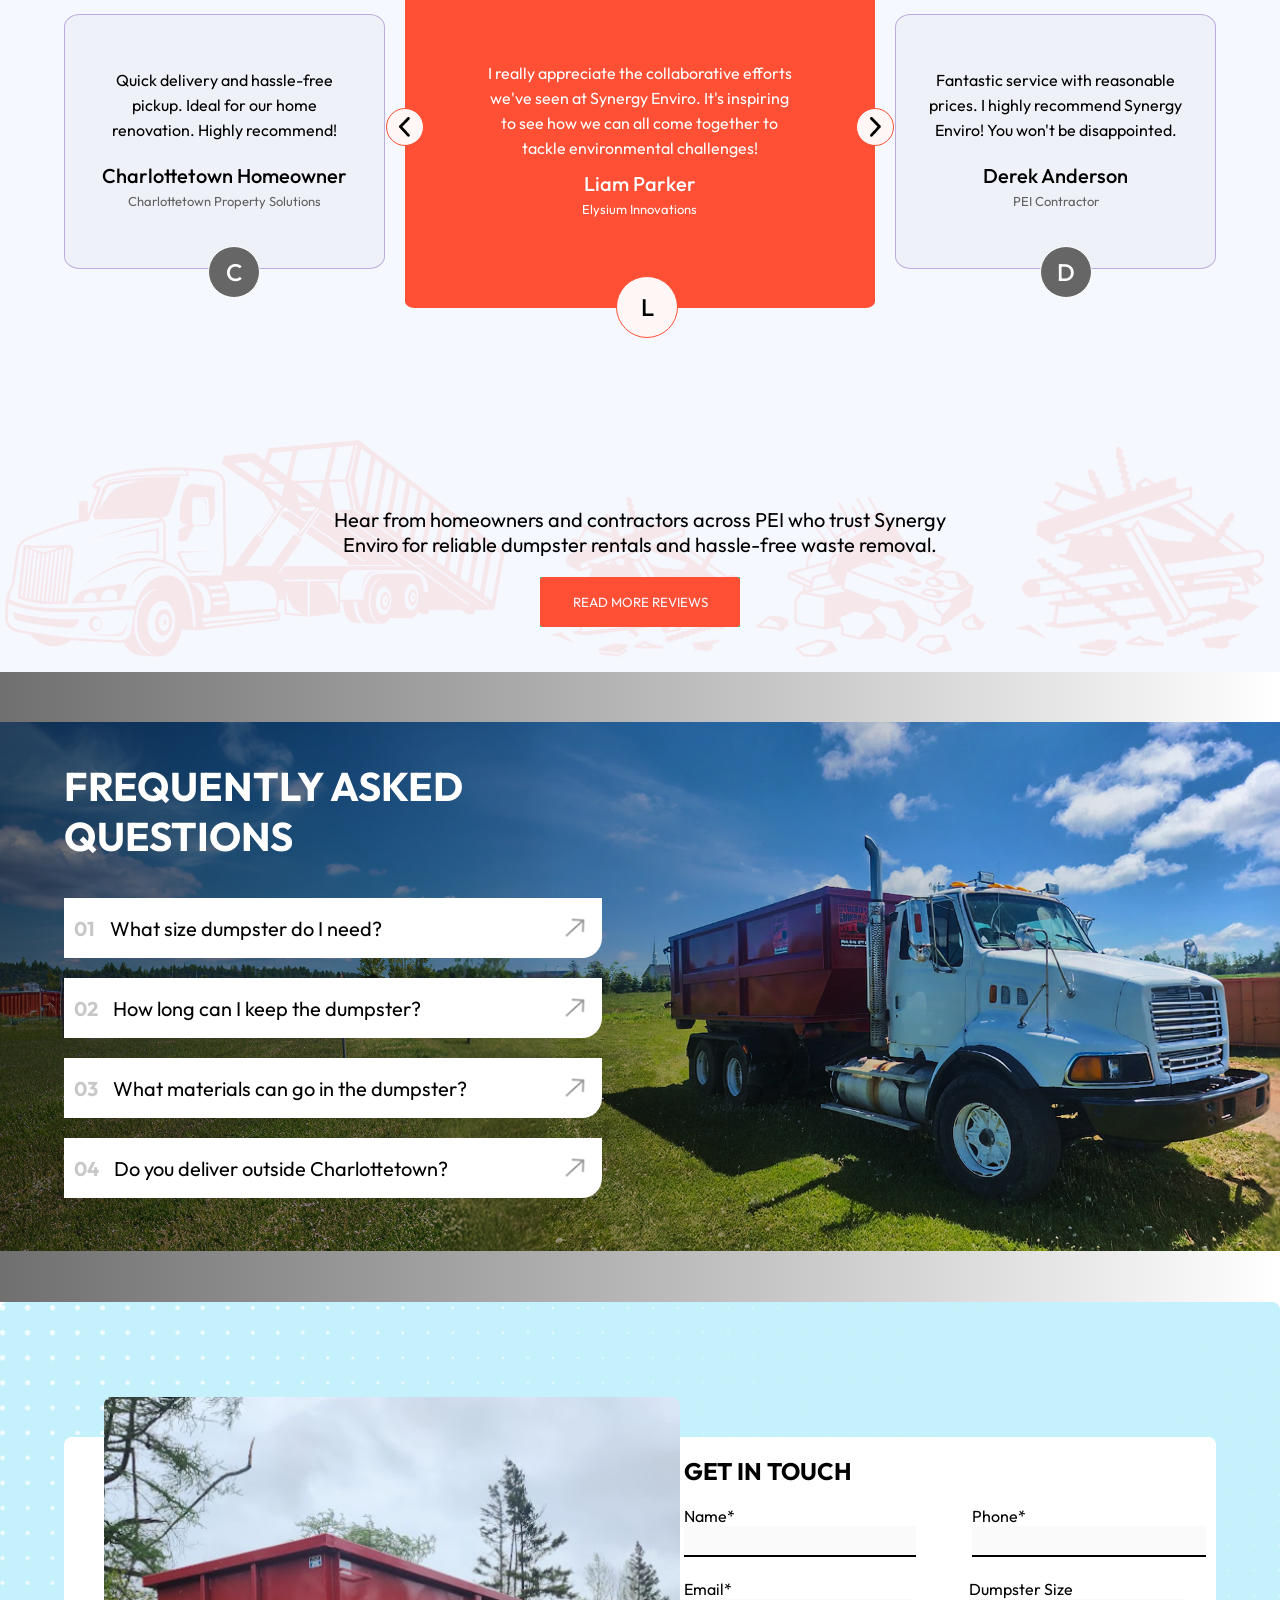
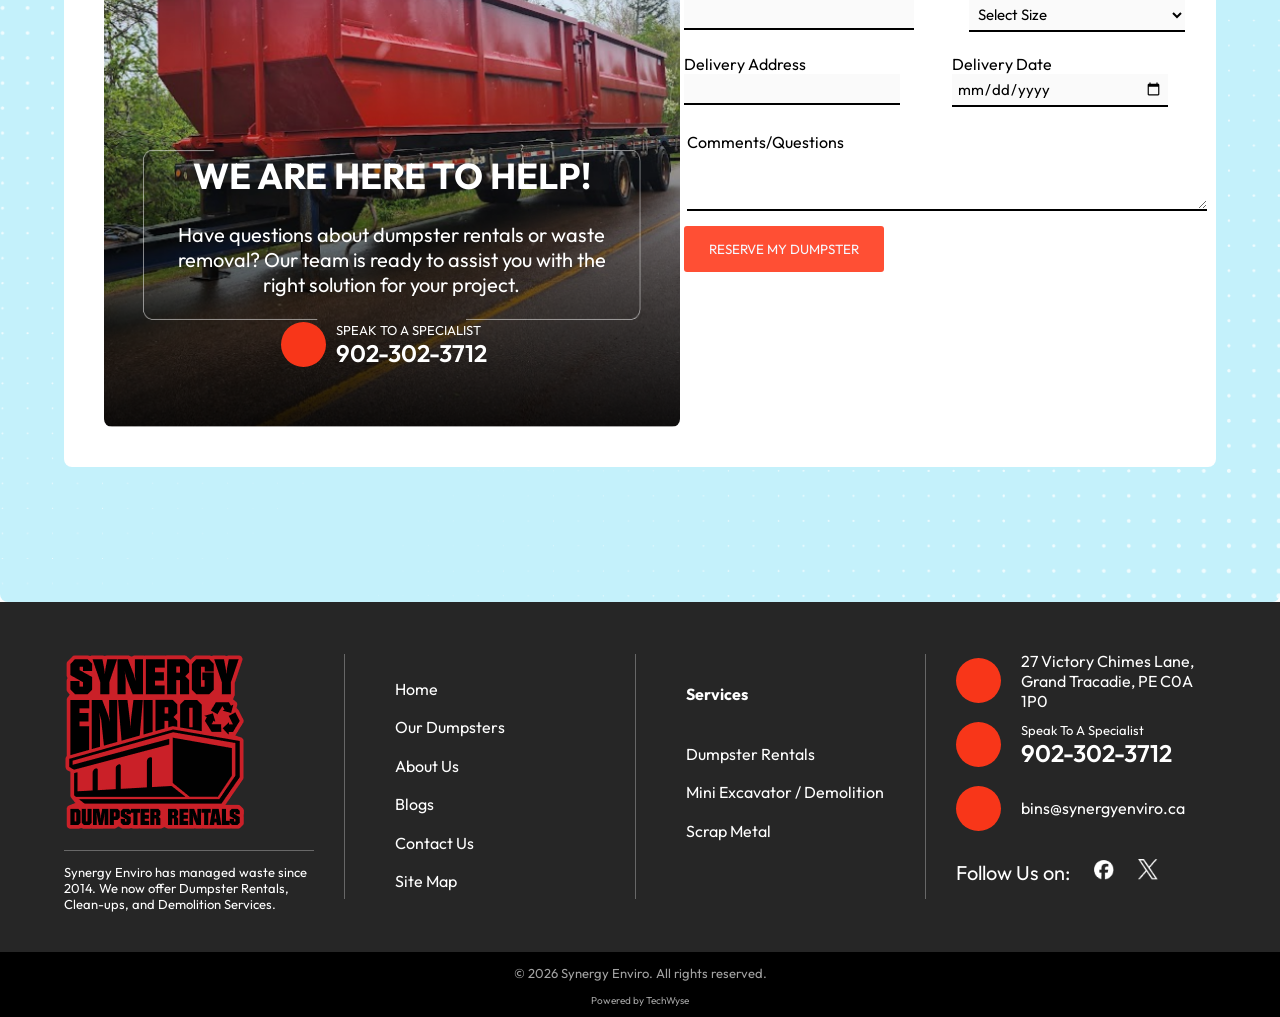
==== commit 7caf7bc1: "//" ====
--- a/index.html
+++ b/index.html
@@ -181,9 +181,9 @@
        <!-- Slide show Indicator -->
     <div class="indicatorContainer">
     
-        <div class="indicator activeBar"></div>
-        <div class="indicator"></div>
-        <div class="indicator"></div>
+        <button class="indicator activeBar" onclick="goToSlide(0)"></button>
+        <button class="indicator" onclick="goToSlide(1)"></button>
+        <button class="indicator" onclick="goToSlide(2)"></button>
     
     </div>
      </div>
@@ -397,7 +397,7 @@
 
                 <div class="cols4">
                     <div class="col4">
-                        <div class="imgLogo"><div class="imgLogoSub"><img width="70px" src="./imgSrc/Group (1).png" alt="icon1"></div></div>
+                        <div class="imgLogo"><div class="imgLogoSub"><img width="50px" src="./imgSrc/Group (1).png" alt="icon1"></div></div>
                         <div class="bottom">
                             <div class="content">
                                 <h3 class="ucase">Local PEI Business</h3>
@@ -405,21 +405,21 @@
                             </div>
                         </div>
                     </div>
-                    <div class="col4"><div class="imgLogo"><div class="imgLogoSub"><img width="70px" src="./imgSrc/Frame (1).png" alt="icon1"></div></div>
+                    <div class="col4"><div class="imgLogo"><div class="imgLogoSub"><img width="50px" src="./imgSrc/Frame (1).png" alt="icon1"></div></div>
                         <div class="bottom">
                             <div class="content">
                                 <h3 class="ucase">Reliable Delivery</h3>
                                 <p style="text-align: center;">On-time delivery and pickup you can depend on.</p>
                             </div>
                         </div></div>
-                    <div class="col4"><div class="imgLogo"><div class="imgLogoSub"><img width="70px" src="./imgSrc/Group 505.png" alt="icon1"></div></div>
+                    <div class="col4"><div class="imgLogo"><div class="imgLogoSub"><img width="50px" src="./imgSrc/Group 505.png" alt="icon1"></div></div>
                         <div class="bottom">
                             <div class="content">
                                 <h3 class="ucase">Transparent Pricing</h3>
                                 <p style="text-align: center;">No hidden fees or surprise charges.</p>
                             </div>
                         </div></div>
-                    <div class="col4"><div class="imgLogo"><div class="imgLogoSub"><img width="70px" style="padding-block:5px; " src="./imgSrc/Group 535.png" alt="icon1"></div></div>
+                    <div class="col4"><div class="imgLogo"><div class="imgLogoSub"><img width="50px" style="padding-block:5px; " src="./imgSrc/Group 535.png" alt="icon1"></div></div>
                         <div class="bottom">
                             <div class="content" >
                                 <h3 class="ucase">Professional Waste 
@@ -871,6 +871,49 @@
     indicators[index].classList.add("activeBar");
 }
 
+/* GO TO SLIDE */
+
+function goToSlide(index){
+
+    if(isAnimating || current === index) return;
+
+    isAnimating = true;
+
+    const currentSlide = slides[current];
+    const targetSlide = slides[index];
+
+    const direction = index > current ? 1 : -1;
+
+    /* Prepare target slide */
+    targetSlide.style.transition = "none";
+    targetSlide.style.transform = `translateX(${100 * direction}%)`;
+    targetSlide.classList.add("active");
+
+    targetSlide.offsetHeight;
+
+    /* Animate */
+    targetSlide.style.transition = "transform 0.8s ease-in-out";
+    currentSlide.style.transition = "transform 0.8s ease-in-out";
+
+    currentSlide.style.transform = `translateX(${-100 * direction}%)`;
+    targetSlide.style.transform = "translateX(0)";
+
+    setTimeout(() => {
+
+        currentSlide.classList.remove("active");
+
+        currentSlide.style.transition = "none";
+        currentSlide.style.transform = "translateX(100%)";
+
+        current = index;
+
+        updateIndicators(current);
+
+        isAnimating = false;
+
+    },800);
+}
+
 
 /* NEXT */
 
@@ -1012,7 +1055,7 @@
 
 let testimonialIndex = 1; // Middle one
 
-function updateTestimonials() {
+function updateTestimonials(direction = 'next') {
     const leftIndex = (testimonialIndex + 2) % 3;
     const midIndex = testimonialIndex;
     const rightIndex = (testimonialIndex + 1) % 3;
@@ -1023,11 +1066,13 @@
         { el: document.querySelector('.row10 .side.right'), data: testimonials[rightIndex], color: 'white' }
     ];
 
+    const animationClass = direction === 'next' ? 'testimonial-animate-next' : 'testimonial-animate-prev';
+
     cards.forEach(card => {
-        // Apply animation class to container
-        card.el.classList.remove('testimonial-animate');
+        // Apply animation class to container to trigger text children animations
+        card.el.classList.remove('testimonial-animate-next', 'testimonial-animate-prev');
         void card.el.offsetWidth; // Trigger reflow
-        card.el.classList.add('testimonial-animate');
+        card.el.classList.add(animationClass);
 
         card.el.querySelector('.pContent').textContent = card.data.pContent;
         card.el.querySelector('p:nth-of-type(2)').textContent = card.data.author;
@@ -1040,12 +1085,12 @@
 
 function nextTestimonial() {
     testimonialIndex = (testimonialIndex + 1) % 3;
-    updateTestimonials();
+    updateTestimonials('next');
 }
 
 function prevTestimonial() {
     testimonialIndex = (testimonialIndex + 2) % 3;
-    updateTestimonials();
+    updateTestimonials('prev');
 }
 
 </script>
--- a/style.css
+++ b/style.css
@@ -351,6 +351,9 @@
     border-radius: 30px;
 
     transition: 0.4s;
+    cursor: pointer;
+    border: none;
+    padding: 0;
 }
 
 .activeBar{
@@ -1916,6 +1919,7 @@
     align-items: center;
     height: 160px;
     z-index: 1;
+    font-size: medium;
   }
    .row5Section2 .subbottomSection{
     width: 82%;
@@ -1930,6 +1934,7 @@
 .subbottomSection p{
      padding: 0;
         margin: 0;
+        font-size: medium;
 }
 
 .item h3 {
@@ -2210,7 +2215,7 @@
 
      .row6in .col4 {
     border-radius: 10px;
-    width: 25%;
+    width: 24%;
     height: 100%;
     position: relative;
     overflow: hidden;
@@ -2229,21 +2234,22 @@
     background-color: #535353;
     border-radius: 8px;
     padding: 10px;
+    margin-bottom: 5px;
 }
 
 .col4 .bottom {
     position: absolute;
     bottom: 0;
     width: 100%;
-    border:0.5px solid black;
+    border:0.5px solid rgb(243, 239, 239);
     height: 90%; 
-    background: #F6F8FF;
+    background: #eaecf6;
     border-radius: 10px 10px 0 0;
     z-index: 1;
 
     display: flex;
     justify-content: center;
-    align-items: flex-end;
+    align-items: center;
     padding: 20px;
     box-sizing: border-box;
 }
@@ -2254,12 +2260,12 @@
 }
 
 .col4 .content h3 {
-    margin: 0;
+    margin: 15px 0 0;
     font-size: medium;
 }
 
 .col4 .content p {
-    margin: 6px 0 20px;
+    margin: 5px 0 0;
      font-size: small;
 }
 
@@ -2350,7 +2356,7 @@
 }
 
 .col4 .content p {
-    margin: 6px 0 20px;
+    margin: 10px 0 0;
      font-size: large;
 }
 
@@ -2477,6 +2483,7 @@
 
     .col4 .content h3{
         font-size: 14px;
+        margin-top: 15px;
     }
 
     .col4 .content p{
@@ -3387,21 +3394,75 @@
     transition: transform 0.3s ease;
 }
 
-@keyframes testimonialSmoothReveal {
+@keyframes textSlideFromRight {
     0% {
         opacity: 0;
-        transform: scale(0.96) translateY(10px);
-        filter: blur(8px);
+        transform: translateX(30px);
     }
     100% {
         opacity: 1;
-        transform: scale(1) translateY(0);
-        filter: blur(0);
-    }
-}
-
-.testimonial-animate {
-    animation: testimonialSmoothReveal 0.6s cubic-bezier(0.23, 1, 0.32, 1) forwards;
+        transform: translateX(0);
+    }
+}
+
+@keyframes textSlideFromLeft {
+    0% {
+        opacity: 0;
+        transform: translateX(-30px);
+    }
+    100% {
+        opacity: 1;
+        transform: translateX(0);
+    }
+}
+
+/* Base state for animated elements to prevent flashing */
+.testimonial-animate-next .pContent,
+.testimonial-animate-next p:nth-of-type(2),
+.testimonial-animate-next p:nth-of-type(3),
+.testimonial-animate-next .circleBottom,
+.testimonial-animate-prev .pContent,
+.testimonial-animate-prev p:nth-of-type(2),
+.testimonial-animate-prev p:nth-of-type(3),
+.testimonial-animate-prev .circleBottom {
+    opacity: 0;
+}
+
+/* Next Animation (Slide from Right) */
+.testimonial-animate-next .pContent,
+.testimonial-animate-next p:nth-of-type(2),
+.testimonial-animate-next p:nth-of-type(3),
+.testimonial-animate-next .circleBottom {
+    animation: textSlideFromRight 0.6s cubic-bezier(0.23, 1, 0.32, 1) forwards;
+}
+
+/* Prev Animation (Slide from Left) */
+.testimonial-animate-prev .pContent,
+.testimonial-animate-prev p:nth-of-type(2),
+.testimonial-animate-prev p:nth-of-type(3),
+.testimonial-animate-prev .circleBottom {
+    animation: textSlideFromLeft 0.6s cubic-bezier(0.23, 1, 0.32, 1) forwards;
+}
+
+/* Shared Staggered Delays */
+.testimonial-animate-next .pContent,
+.testimonial-animate-prev .pContent {
+    animation-delay: 0.1s;
+}
+
+.testimonial-animate-next p:nth-of-type(2),
+.testimonial-animate-prev p:nth-of-type(2) {
+    animation-delay: 0.2s;
+}
+
+.testimonial-animate-next p:nth-of-type(3),
+.testimonial-animate-prev p:nth-of-type(3) {
+    animation-delay: 0.3s;
+}
+
+.testimonial-animate-next .circleBottom,
+.testimonial-animate-prev .circleBottom {
+    animation-delay: 0.4s;
 }
 
 .mainContent .side{
